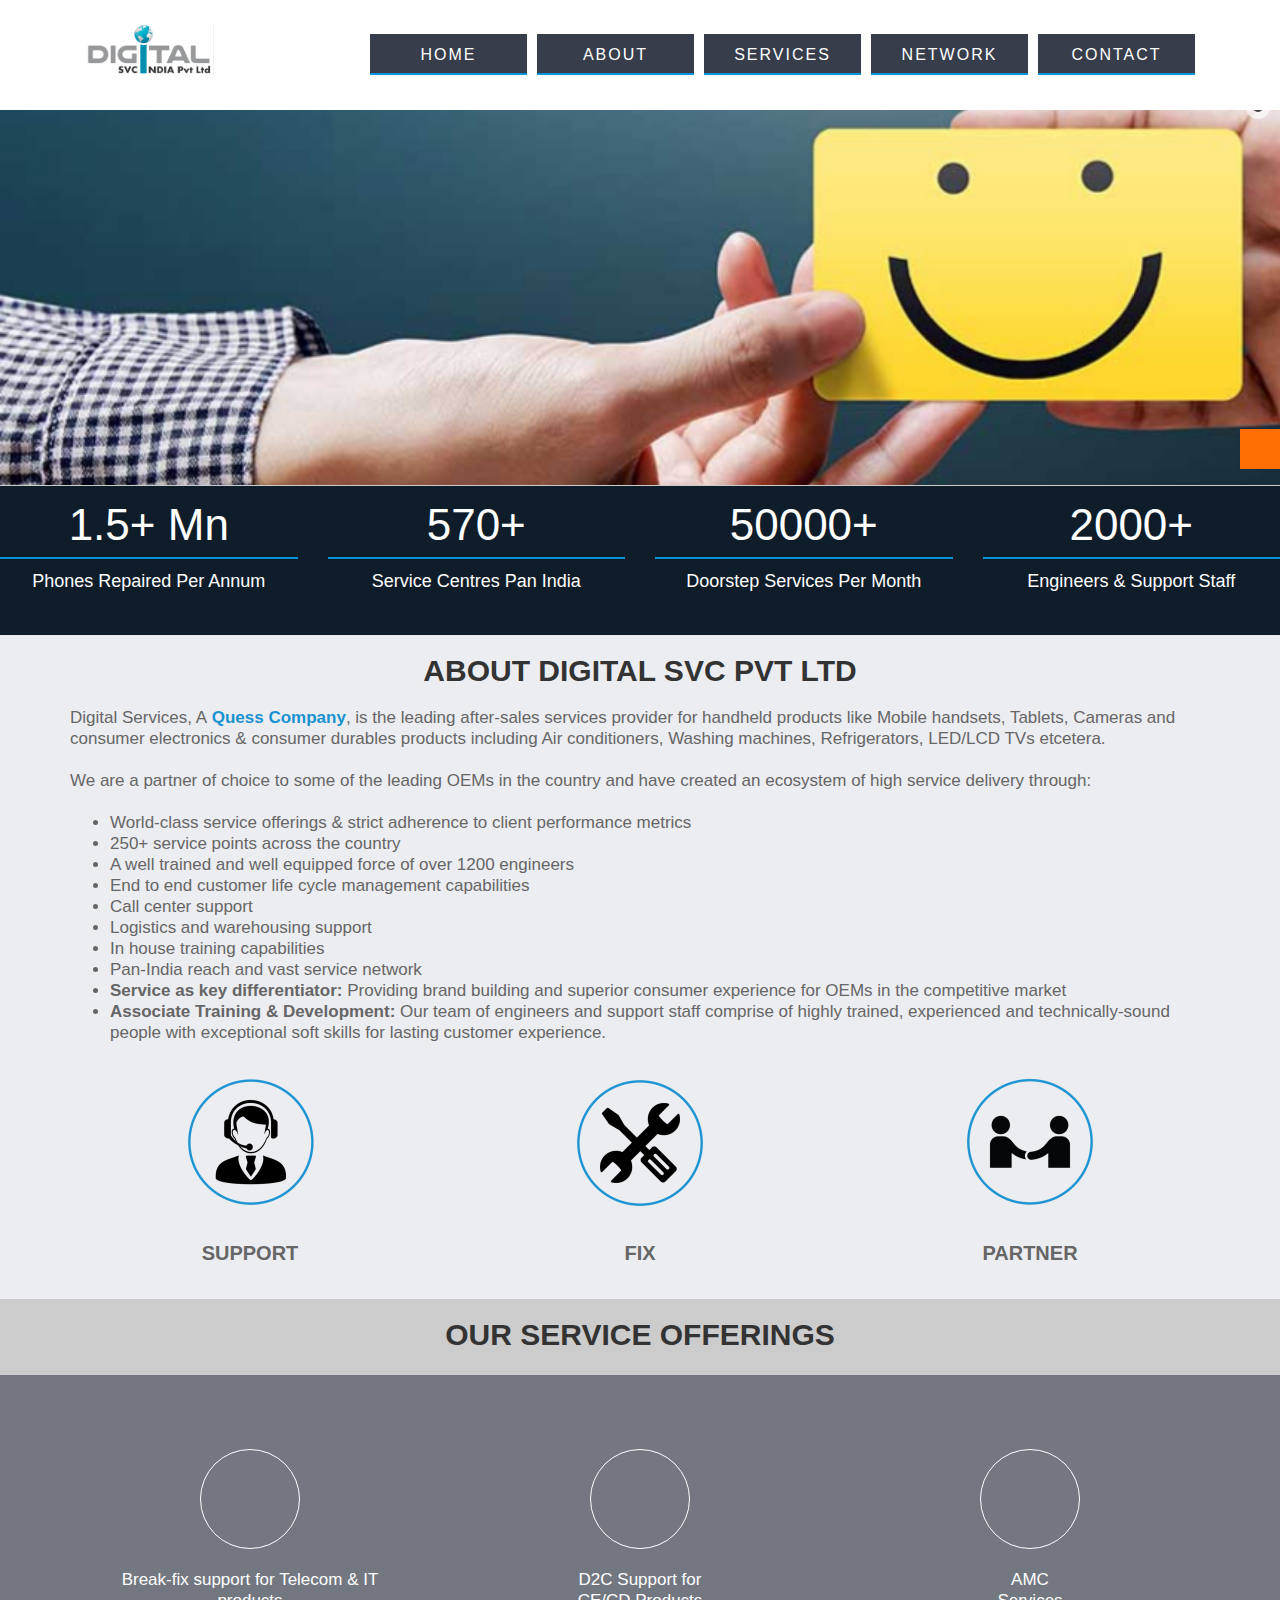
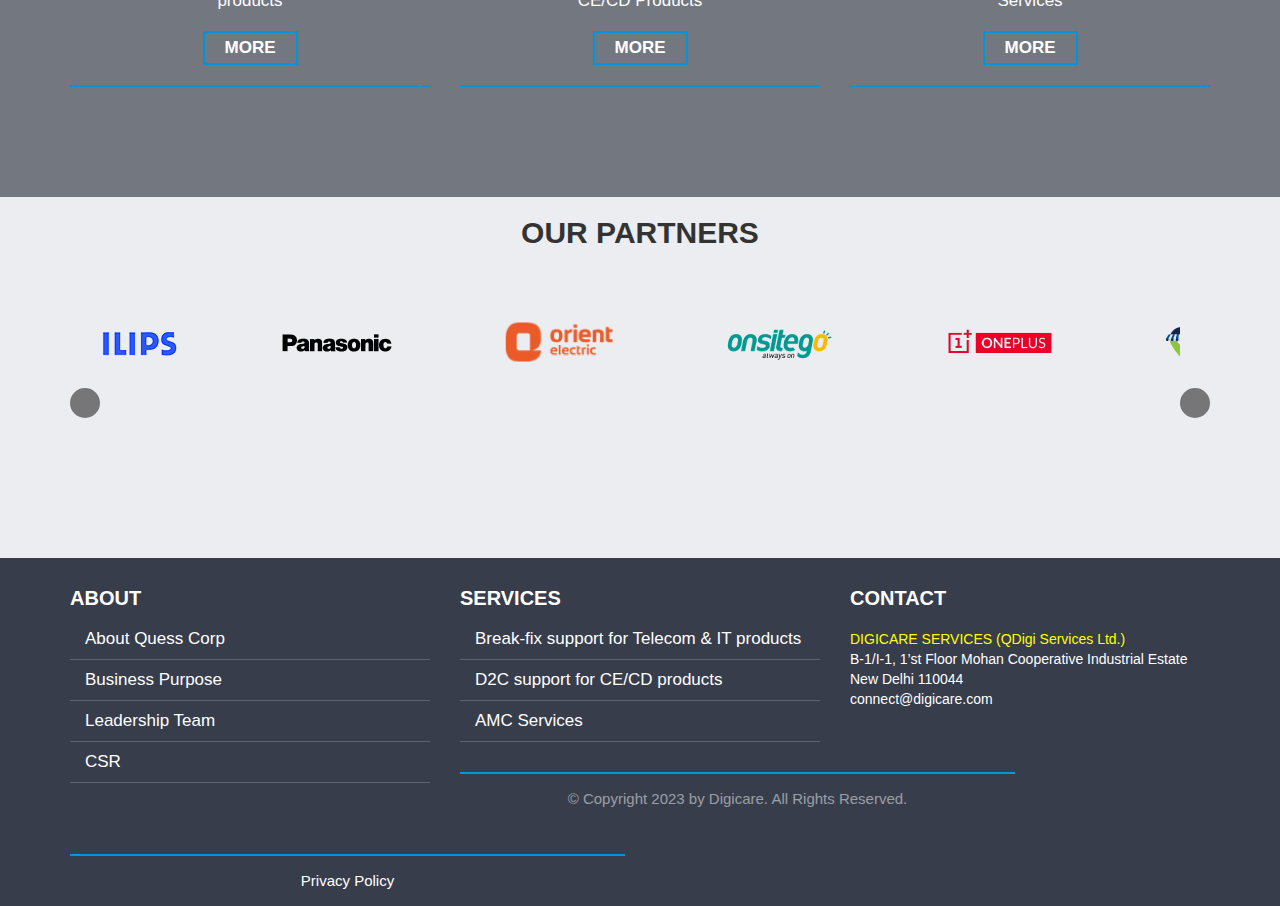
==== index.html @ 2dfaf107 "some correction" ====
<!DOCTYPE html>
<!-- saved from url=(0025)https://www.digicare.com/ -->
<html dir="ltr" lang="en-US"
  class=" js flexbox canvas canvastext webgl no-touch geolocation postmessage websqldatabase indexeddb hashchange history draganddrop websockets rgba hsla multiplebgs backgroundsize borderimage borderradius boxshadow textshadow opacity cssanimations csscolumns cssgradients cssreflections csstransforms csstransforms3d csstransitions fontface generatedcontent video audio localstorage sessionstorage webworkers no-applicationcache svg inlinesvg smil svgclippaths js_active  vc_desktop  vc_transform  vc_transform "
  id="ls-global"><!--<![endif]-->

<head>
  <meta http-equiv="Content-Type" content="text/html; charset=UTF-8">
  <!-- Metas
	================================================== -->

  <meta name="viewport" content="width=device-width, initial-scale=1.0">
  <meta name="SKYPE_TOOLBAR" content="SKYPE_TOOLBAR_PARSER_COMPATIBLE">
  <link rel="profile" href="https://gmpg.org/xfn/11">
  <link rel="pingback" href="https://www.digicare.com/xmlrpc.php">
  <link rel="stylesheet" href="https://cdnjs.cloudflare.com/ajax/libs/font-awesome/6.2.1/css/all.min.css"
    integrity="sha512-MV7K8+y+gLIBoVD59lQIYicR65iaqukzvf/nwasF0nqhPay5w/9lJmVM2hMDcnK1OnMGCdVK+iQrJ7lzPJQd1w=="
    crossorigin="anonymous" referrerpolicy="no-referrer" />
  <!-- Favicons -->
  <link rel="icon" href="https://www.digicare.com/wp-content/uploads/2018/06/favicon.png" type="image/x-icon">
  <title>Best Electronic Service Solutions in India-Digicare Services</title>

  <!-- All in One SEO 4.2.6.1 - aioseo.com -->
  <meta name="robots" content="max-snippet:-1, max-image-preview:large, max-video-preview:-1">
  <meta name="keywords"
    content="digicare after sales service,techinical support services,logistics and warehousing support,corporate laptop maintenace,laptop maintence for companies,corporate maintainence,services electronic products,amc services,break-fix suport,break fix">
  <link rel="canonical" href="https://www.digicare.com/">
  <meta name="generator" content="All in One SEO (AIOSEO) 4.2.6.1 ">
  <div class="fit-vids-style" id="fit-vids-style" style="display: none;">­<style>
      .fluid-width-video-wrapper {
        width: 100%;
        position: relative;
        padding: 0;
      }

      .fluid-width-video-wrapper iframe,
      .fluid-width-video-wrapper object,
      .fluid-width-video-wrapper embed {
        position: absolute;
        top: 0;
        left: 0;
        width: 100%;
        height: 100%;
      }
    </style>
  </div>
  <script async=""
    src="./Best Electronic Service Solutions in India-Digicare Services_files/analytics.js.download"></script>
  <script type="application/ld+json" class="aioseo-schema">
			{"@context":"https:\/\/schema.org","@graph":[{"@type":"BreadcrumbList","@id":"https:\/\/www.digicare.com\/#breadcrumblist","itemListElement":[{"@type":"ListItem","@id":"https:\/\/www.digicare.com\/#listItem","position":1,"item":{"@type":"WebPage","@id":"https:\/\/www.digicare.com\/","name":"Home","url":"https:\/\/www.digicare.com\/"},"nextItem":"https:\/\/www.digicare.com\/#listItem"},{"@type":"ListItem","@id":"https:\/\/www.digicare.com\/#listItem","position":2,"item":{"@type":"WebPage","@id":"https:\/\/www.digicare.com\/","name":"digicare home page final","url":"https:\/\/www.digicare.com\/"},"previousItem":"https:\/\/www.digicare.com\/#listItem"}]},{"@type":"Organization","@id":"https:\/\/www.digicare.com\/#organization","name":"Best Electronics Service Solutions in India | Digicare Services","url":"https:\/\/www.digicare.com\/"},{"@type":"WebPage","@id":"https:\/\/www.digicare.com\/#webpage","url":"https:\/\/www.digicare.com\/","name":"Best Electronic Service Solutions in India-Digicare Services","inLanguage":"en-US","isPartOf":{"@id":"https:\/\/www.digicare.com\/#website"},"breadcrumb":{"@id":"https:\/\/www.digicare.com\/#breadcrumblist"},"datePublished":"2018-06-28T06:37:48+05:30","dateModified":"2020-05-21T10:40:19+05:30"},{"@type":"WebSite","@id":"https:\/\/www.digicare.com\/#website","url":"https:\/\/www.digicare.com\/","name":"Best Electronics Service Solutions in India | Digicare Services","inLanguage":"en-US","publisher":{"@id":"https:\/\/www.digicare.com\/#organization"},"potentialAction":{"@type":"SearchAction","target":{"@type":"EntryPoint","urlTemplate":"https:\/\/www.digicare.com\/?s={search_term_string}"},"query-input":"required name=search_term_string"}}]}
		</script>
  <!-- All in One SEO -->

  <link rel="dns-prefetch" href="https://maps.googleapis.com/">
  <link rel="dns-prefetch" href="https://fonts.googleapis.com/">
  <link rel="alternate" type="application/rss+xml"
    title="Best Electronics Service Solutions in India | Digicare Services » Feed"
    href="https://www.digicare.com/feed/">
  <link rel="alternate" type="application/rss+xml"
    title="Best Electronics Service Solutions in India | Digicare Services » Comments Feed"
    href="https://www.digicare.com/comments/feed/">
  <script type="text/javascript">
    window._wpemojiSettings = {"baseUrl": "https:\/\/s.w.org\/images\/core\/emoji\/14.0.0\/72x72\/", "ext": ".png", "svgUrl": "https:\/\/s.w.org\/images\/core\/emoji\/14.0.0\/svg\/", "svgExt": ".svg", "source": {"concatemoji": "https:\/\/www.digicare.com\/wp-includes\/js\/wp-emoji-release.min.js?ver=6.1.1"}};
    /*! This file is auto-generated */
    !function (e, a, t) {var n, r, o, i = a.createElement("canvas"), p = i.getContext && i.getContext("2d"); function s(e, t) {var a = String.fromCharCode, e = (p.clearRect(0, 0, i.width, i.height), p.fillText(a.apply(this, e), 0, 0), i.toDataURL()); return p.clearRect(0, 0, i.width, i.height), p.fillText(a.apply(this, t), 0, 0), e === i.toDataURL()} function c(e) {var t = a.createElement("script"); t.src = e, t.defer = t.type = "text/javascript", a.getElementsByTagName("head")[0].appendChild(t)} for (o = Array("flag", "emoji"), t.supports = {everything: !0, everythingExceptFlag: !0}, r = 0; r < o.length; r++)t.supports[o[r]] = function (e) {if (p && p.fillText) switch (p.textBaseline = "top", p.font = "600 32px Arial", e) {case "flag": return s([127987, 65039, 8205, 9895, 65039], [127987, 65039, 8203, 9895, 65039]) ? !1 : !s([55356, 56826, 55356, 56819], [55356, 56826, 8203, 55356, 56819]) && !s([55356, 57332, 56128, 56423, 56128, 56418, 56128, 56421, 56128, 56430, 56128, 56423, 56128, 56447], [55356, 57332, 8203, 56128, 56423, 8203, 56128, 56418, 8203, 56128, 56421, 8203, 56128, 56430, 8203, 56128, 56423, 8203, 56128, 56447]); case "emoji": return !s([129777, 127995, 8205, 129778, 127999], [129777, 127995, 8203, 129778, 127999])}return !1}(o[r]), t.supports.everything = t.supports.everything && t.supports[o[r]], "flag" !== o[r] && (t.supports.everythingExceptFlag = t.supports.everythingExceptFlag && t.supports[o[r]]); t.supports.everythingExceptFlag = t.supports.everythingExceptFlag && !t.supports.flag, t.DOMReady = !1, t.readyCallback = function () {t.DOMReady = !0}, t.supports.everything || (n = function () {t.readyCallback()}, a.addEventListener ? (a.addEventListener("DOMContentLoaded", n, !1), e.addEventListener("load", n, !1)) : (e.attachEvent("onload", n), a.attachEvent("onreadystatechange", function () {"complete" === a.readyState && t.readyCallback()})), (e = t.source || {}).concatemoji ? c(e.concatemoji) : e.wpemoji && e.twemoji && (c(e.twemoji), c(e.wpemoji)))}(window, document, window._wpemojiSettings);
  </script>
  <script src="./Best Electronic Service Solutions in India-Digicare Services_files/wp-emoji-release.min.js.download"
    type="text/javascript" defer=""></script>
  <style type="text/css">
    img.wp-smiley,
    img.emoji {
      display: inline !important;
      border: none !important;
      box-shadow: none !important;
      height: 1em !important;
      width: 1em !important;
      margin: 0 0.07em !important;
      vertical-align: -0.1em !important;
      background: none !important;
      padding: 0 !important;
    }
  </style>
  <style id="extendify-gutenberg-patterns-and-templates-utilities-inline-css" type="text/css">
    .ext-absolute {
      position: absolute !important;
    }

    .ext-relative {
      position: relative !important;
    }

    .ext-top-base {
      top: var(--wp--style--block-gap, 1.75rem) !important;
    }

    .ext-top-lg {
      top: var(--extendify--spacing--large, 3rem) !important;
    }

    .ext--top-base {
      top: calc(var(--wp--style--block-gap, 1.75rem) * -1) !important;
    }

    .ext--top-lg {
      top: calc(var(--extendify--spacing--large, 3rem) * -1) !important;
    }

    .ext-right-base {
      right: var(--wp--style--block-gap, 1.75rem) !important;
    }

    .ext-right-lg {
      right: var(--extendify--spacing--large, 3rem) !important;
    }

    .ext--right-base {
      right: calc(var(--wp--style--block-gap, 1.75rem) * -1) !important;
    }

    .ext--right-lg {
      right: calc(var(--extendify--spacing--large, 3rem) * -1) !important;
    }

    .ext-bottom-base {
      bottom: var(--wp--style--block-gap, 1.75rem) !important;
    }

    .ext-bottom-lg {
      bottom: var(--extendify--spacing--large, 3rem) !important;
    }

    .ext--bottom-base {
      bottom: calc(var(--wp--style--block-gap, 1.75rem) * -1) !important;
    }

    .ext--bottom-lg {
      bottom: calc(var(--extendify--spacing--large, 3rem) * -1) !important;
    }

    .ext-left-base {
      left: var(--wp--style--block-gap, 1.75rem) !important;
    }

    .ext-left-lg {
      left: var(--extendify--spacing--large, 3rem) !important;
    }

    .ext--left-base {
      left: calc(var(--wp--style--block-gap, 1.75rem) * -1) !important;
    }

    .ext--left-lg {
      left: calc(var(--extendify--spacing--large, 3rem) * -1) !important;
    }

    .ext-order-1 {
      order: 1 !important;
    }

    .ext-order-2 {
      order: 2 !important;
    }

    .ext-col-auto {
      grid-column: auto !important;
    }

    .ext-col-span-1 {
      grid-column: span 1 / span 1 !important;
    }

    .ext-col-span-2 {
      grid-column: span 2 / span 2 !important;
    }

    .ext-col-span-3 {
      grid-column: span 3 / span 3 !important;
    }

    .ext-col-span-4 {
      grid-column: span 4 / span 4 !important;
    }

    .ext-col-span-5 {
      grid-column: span 5 / span 5 !important;
    }

    .ext-col-span-6 {
      grid-column: span 6 / span 6 !important;
    }

    .ext-col-span-7 {
      grid-column: span 7 / span 7 !important;
    }

    .ext-col-span-8 {
      grid-column: span 8 / span 8 !important;
    }

    .ext-col-span-9 {
      grid-column: span 9 / span 9 !important;
    }

    .ext-col-span-10 {
      grid-column: span 10 / span 10 !important;
    }

    .ext-col-span-11 {
      grid-column: span 11 / span 11 !important;
    }

    .ext-col-span-12 {
      grid-column: span 12 / span 12 !important;
    }

    .ext-col-span-full {
      grid-column: 1 / -1 !important;
    }

    .ext-col-start-1 {
      grid-column-start: 1 !important;
    }

    .ext-col-start-2 {
      grid-column-start: 2 !important;
    }

    .ext-col-start-3 {
      grid-column-start: 3 !important;
    }

    .ext-col-start-4 {
      grid-column-start: 4 !important;
    }

    .ext-col-start-5 {
      grid-column-start: 5 !important;
    }

    .ext-col-start-6 {
      grid-column-start: 6 !important;
    }

    .ext-col-start-7 {
      grid-column-start: 7 !important;
    }

    .ext-col-start-8 {
      grid-column-start: 8 !important;
    }

    .ext-col-start-9 {
      grid-column-start: 9 !important;
    }

    .ext-col-start-10 {
      grid-column-start: 10 !important;
    }

    .ext-col-start-11 {
      grid-column-start: 11 !important;
    }

    .ext-col-start-12 {
      grid-column-start: 12 !important;
    }

    .ext-col-start-13 {
      grid-column-start: 13 !important;
    }

    .ext-col-start-auto {
      grid-column-start: auto !important;
    }

    .ext-col-end-1 {
      grid-column-end: 1 !important;
    }

    .ext-col-end-2 {
      grid-column-end: 2 !important;
    }

    .ext-col-end-3 {
      grid-column-end: 3 !important;
    }

    .ext-col-end-4 {
      grid-column-end: 4 !important;
    }

    .ext-col-end-5 {
      grid-column-end: 5 !important;
    }

    .ext-col-end-6 {
      grid-column-end: 6 !important;
    }

    .ext-col-end-7 {
      grid-column-end: 7 !important;
    }

    .ext-col-end-8 {
      grid-column-end: 8 !important;
    }

    .ext-col-end-9 {
      grid-column-end: 9 !important;
    }

    .ext-col-end-10 {
      grid-column-end: 10 !important;
    }

    .ext-col-end-11 {
      grid-column-end: 11 !important;
    }

    .ext-col-end-12 {
      grid-column-end: 12 !important;
    }

    .ext-col-end-13 {
      grid-column-end: 13 !important;
    }

    .ext-col-end-auto {
      grid-column-end: auto !important;
    }

    .ext-row-auto {
      grid-row: auto !important;
    }

    .ext-row-span-1 {
      grid-row: span 1 / span 1 !important;
    }

    .ext-row-span-2 {
      grid-row: span 2 / span 2 !important;
    }

    .ext-row-span-3 {
      grid-row: span 3 / span 3 !important;
    }

    .ext-row-span-4 {
      grid-row: span 4 / span 4 !important;
    }

    .ext-row-span-5 {
      grid-row: span 5 / span 5 !important;
    }

    .ext-row-span-6 {
      grid-row: span 6 / span 6 !important;
    }

    .ext-row-span-full {
      grid-row: 1 / -1 !important;
    }

    .ext-row-start-1 {
      grid-row-start: 1 !important;
    }

    .ext-row-start-2 {
      grid-row-start: 2 !important;
    }

    .ext-row-start-3 {
      grid-row-start: 3 !important;
    }

    .ext-row-start-4 {
      grid-row-start: 4 !important;
    }

    .ext-row-start-5 {
      grid-row-start: 5 !important;
    }

    .ext-row-start-6 {
      grid-row-start: 6 !important;
    }

    .ext-row-start-7 {
      grid-row-start: 7 !important;
    }

    .ext-row-start-auto {
      grid-row-start: auto !important;
    }

    .ext-row-end-1 {
      grid-row-end: 1 !important;
    }

    .ext-row-end-2 {
      grid-row-end: 2 !important;
    }

    .ext-row-end-3 {
      grid-row-end: 3 !important;
    }

    .ext-row-end-4 {
      grid-row-end: 4 !important;
    }

    .ext-row-end-5 {
      grid-row-end: 5 !important;
    }

    .ext-row-end-6 {
      grid-row-end: 6 !important;
    }

    .ext-row-end-7 {
      grid-row-end: 7 !important;
    }

    .ext-row-end-auto {
      grid-row-end: auto !important;
    }

    .ext-m-0:not([style*="margin"]) {
      margin: 0 !important;
    }

    .ext-m-auto:not([style*="margin"]) {
      margin: auto !important;
    }

    .ext-m-base:not([style*="margin"]) {
      margin: var(--wp--style--block-gap, 1.75rem) !important;
    }

    .ext-m-lg:not([style*="margin"]) {
      margin: var(--extendify--spacing--large, 3rem) !important;
    }

    .ext--m-base:not([style*="margin"]) {
      margin: calc(var(--wp--style--block-gap, 1.75rem) * -1) !important;
    }

    .ext--m-lg:not([style*="margin"]) {
      margin: calc(var(--extendify--spacing--large, 3rem) * -1) !important;
    }

    .ext-mx-0:not([style*="margin"]) {
      margin-left: 0 !important;
      margin-right: 0 !important;
    }

    .ext-mx-auto:not([style*="margin"]) {
      margin-left: auto !important;
      margin-right: auto !important;
    }

    .ext-mx-base:not([style*="margin"]) {
      margin-left: var(--wp--style--block-gap, 1.75rem) !important;
      margin-right: var(--wp--style--block-gap, 1.75rem) !important;
    }

    .ext-mx-lg:not([style*="margin"]) {
      margin-left: var(--extendify--spacing--large, 3rem) !important;
      margin-right: var(--extendify--spacing--large, 3rem) !important;
    }

    .ext--mx-base:not([style*="margin"]) {
      margin-left: calc(var(--wp--style--block-gap, 1.75rem) * -1) !important;
      margin-right: calc(var(--wp--style--block-gap, 1.75rem) * -1) !important;
    }

    .ext--mx-lg:not([style*="margin"]) {
      margin-left: calc(var(--extendify--spacing--large, 3rem) * -1) !important;
      margin-right: calc(var(--extendify--spacing--large, 3rem) * -1) !important;
    }

    .ext-my-0:not([style*="margin"]) {
      margin-top: 0 !important;
      margin-bottom: 0 !important;
    }

    .ext-my-auto:not([style*="margin"]) {
      margin-top: auto !important;
      margin-bottom: auto !important;
    }

    .ext-my-base:not([style*="margin"]) {
      margin-top: var(--wp--style--block-gap, 1.75rem) !important;
      margin-bottom: var(--wp--style--block-gap, 1.75rem) !important;
    }

    .ext-my-lg:not([style*="margin"]) {
      margin-top: var(--extendify--spacing--large, 3rem) !important;
      margin-bottom: var(--extendify--spacing--large, 3rem) !important;
    }

    .ext--my-base:not([style*="margin"]) {
      margin-top: calc(var(--wp--style--block-gap, 1.75rem) * -1) !important;
      margin-bottom: calc(var(--wp--style--block-gap, 1.75rem) * -1) !important;
    }

    .ext--my-lg:not([style*="margin"]) {
      margin-top: calc(var(--extendify--spacing--large, 3rem) * -1) !important;
      margin-bottom: calc(var(--extendify--spacing--large, 3rem) * -1) !important;
    }

    .ext-mt-0:not([style*="margin"]) {
      margin-top: 0 !important;
    }

    .ext-mt-auto:not([style*="margin"]) {
      margin-top: auto !important;
    }

    .ext-mt-base:not([style*="margin"]) {
      margin-top: var(--wp--style--block-gap, 1.75rem) !important;
    }

    .ext-mt-lg:not([style*="margin"]) {
      margin-top: var(--extendify--spacing--large, 3rem) !important;
    }

    .ext--mt-base:not([style*="margin"]) {
      margin-top: calc(var(--wp--style--block-gap, 1.75rem) * -1) !important;
    }

    .ext--mt-lg:not([style*="margin"]) {
      margin-top: calc(var(--extendify--spacing--large, 3rem) * -1) !important;
    }

    .ext-mr-0:not([style*="margin"]) {
      margin-right: 0 !important;
    }

    .ext-mr-auto:not([style*="margin"]) {
      margin-right: auto !important;
    }

    .ext-mr-base:not([style*="margin"]) {
      margin-right: var(--wp--style--block-gap, 1.75rem) !important;
    }

    .ext-mr-lg:not([style*="margin"]) {
      margin-right: var(--extendify--spacing--large, 3rem) !important;
    }

    .ext--mr-base:not([style*="margin"]) {
      margin-right: calc(var(--wp--style--block-gap, 1.75rem) * -1) !important;
    }

    .ext--mr-lg:not([style*="margin"]) {
      margin-right: calc(var(--extendify--spacing--large, 3rem) * -1) !important;
    }

    .ext-mb-0:not([style*="margin"]) {
      margin-bottom: 0 !important;
    }

    .ext-mb-auto:not([style*="margin"]) {
      margin-bottom: auto !important;
    }

    .ext-mb-base:not([style*="margin"]) {
      margin-bottom: var(--wp--style--block-gap, 1.75rem) !important;
    }

    .ext-mb-lg:not([style*="margin"]) {
      margin-bottom: var(--extendify--spacing--large, 3rem) !important;
    }

    .ext--mb-base:not([style*="margin"]) {
      margin-bottom: calc(var(--wp--style--block-gap, 1.75rem) * -1) !important;
    }

    .ext--mb-lg:not([style*="margin"]) {
      margin-bottom: calc(var(--extendify--spacing--large, 3rem) * -1) !important;
    }

    .ext-ml-0:not([style*="margin"]) {
      margin-left: 0 !important;
    }

    .ext-ml-auto:not([style*="margin"]) {
      margin-left: auto !important;
    }

    .ext-ml-base:not([style*="margin"]) {
      margin-left: var(--wp--style--block-gap, 1.75rem) !important;
    }

    .ext-ml-lg:not([style*="margin"]) {
      margin-left: var(--extendify--spacing--large, 3rem) !important;
    }

    .ext--ml-base:not([style*="margin"]) {
      margin-left: calc(var(--wp--style--block-gap, 1.75rem) * -1) !important;
    }

    .ext--ml-lg:not([style*="margin"]) {
      margin-left: calc(var(--extendify--spacing--large, 3rem) * -1) !important;
    }

    .ext-block {
      display: block !important;
    }

    .ext-inline-block {
      display: inline-block !important;
    }

    .ext-inline {
      display: inline !important;
    }

    .ext-flex {
      display: flex !important;
    }

    .ext-inline-flex {
      display: inline-flex !important;
    }

    .ext-grid {
      display: grid !important;
    }

    .ext-inline-grid {
      display: inline-grid !important;
    }

    .ext-hidden {
      display: none !important;
    }

    .ext-w-auto {
      width: auto !important;
    }

    .ext-w-full {
      width: 100% !important;
    }

    .ext-max-w-full {
      max-width: 100% !important;
    }

    .ext-flex-1 {
      flex: 1 1 0% !important;
    }

    .ext-flex-auto {
      flex: 1 1 auto !important;
    }

    .ext-flex-initial {
      flex: 0 1 auto !important;
    }

    .ext-flex-none {
      flex: none !important;
    }

    .ext-flex-shrink-0 {
      flex-shrink: 0 !important;
    }

    .ext-flex-shrink {
      flex-shrink: 1 !important;
    }

    .ext-flex-grow-0 {
      flex-grow: 0 !important;
    }

    .ext-flex-grow {
      flex-grow: 1 !important;
    }

    .ext-list-none {
      list-style-type: none !important;
    }

    .ext-grid-cols-1 {
      grid-template-columns: repeat(1, minmax(0, 1fr)) !important;
    }

    .ext-grid-cols-2 {
      grid-template-columns: repeat(2, minmax(0, 1fr)) !important;
    }

    .ext-grid-cols-3 {
      grid-template-columns: repeat(3, minmax(0, 1fr)) !important;
    }

    .ext-grid-cols-4 {
      grid-template-columns: repeat(4, minmax(0, 1fr)) !important;
    }

    .ext-grid-cols-5 {
      grid-template-columns: repeat(5, minmax(0, 1fr)) !important;
    }

    .ext-grid-cols-6 {
      grid-template-columns: repeat(6, minmax(0, 1fr)) !important;
    }

    .ext-grid-cols-7 {
      grid-template-columns: repeat(7, minmax(0, 1fr)) !important;
    }

    .ext-grid-cols-8 {
      grid-template-columns: repeat(8, minmax(0, 1fr)) !important;
    }

    .ext-grid-cols-9 {
      grid-template-columns: repeat(9, minmax(0, 1fr)) !important;
    }

    .ext-grid-cols-10 {
      grid-template-columns: repeat(10, minmax(0, 1fr)) !important;
    }

    .ext-grid-cols-11 {
      grid-template-columns: repeat(11, minmax(0, 1fr)) !important;
    }

    .ext-grid-cols-12 {
      grid-template-columns: repeat(12, minmax(0, 1fr)) !important;
    }

    .ext-grid-cols-none {
      grid-template-columns: none !important;
    }

    .ext-grid-rows-1 {
      grid-template-rows: repeat(1, minmax(0, 1fr)) !important;
    }

    .ext-grid-rows-2 {
      grid-template-rows: repeat(2, minmax(0, 1fr)) !important;
    }

    .ext-grid-rows-3 {
      grid-template-rows: repeat(3, minmax(0, 1fr)) !important;
    }

    .ext-grid-rows-4 {
      grid-template-rows: repeat(4, minmax(0, 1fr)) !important;
    }

    .ext-grid-rows-5 {
      grid-template-rows: repeat(5, minmax(0, 1fr)) !important;
    }

    .ext-grid-rows-6 {
      grid-template-rows: repeat(6, minmax(0, 1fr)) !important;
    }

    .ext-grid-rows-none {
      grid-template-rows: none !important;
    }

    .ext-flex-row {
      flex-direction: row !important;
    }

    .ext-flex-row-reverse {
      flex-direction: row-reverse !important;
    }

    .ext-flex-col {
      flex-direction: column !important;
    }

    .ext-flex-col-reverse {
      flex-direction: column-reverse !important;
    }

    .ext-flex-wrap {
      flex-wrap: wrap !important;
    }

    .ext-flex-wrap-reverse {
      flex-wrap: wrap-reverse !important;
    }

    .ext-flex-nowrap {
      flex-wrap: nowrap !important;
    }

    .ext-items-start {
      align-items: flex-start !important;
    }

    .ext-items-end {
      align-items: flex-end !important;
    }

    .ext-items-center {
      align-items: center !important;
    }

    .ext-items-baseline {
      align-items: baseline !important;
    }

    .ext-items-stretch {
      align-items: stretch !important;
    }

    .ext-justify-start {
      justify-content: flex-start !important;
    }

    .ext-justify-end {
      justify-content: flex-end !important;
    }

    .ext-justify-center {
      justify-content: center !important;
    }

    .ext-justify-between {
      justify-content: space-between !important;
    }

    .ext-justify-around {
      justify-content: space-around !important;
    }

    .ext-justify-evenly {
      justify-content: space-evenly !important;
    }

    .ext-justify-items-start {
      justify-items: start !important;
    }

    .ext-justify-items-end {
      justify-items: end !important;
    }

    .ext-justify-items-center {
      justify-items: center !important;
    }

    .ext-justify-items-stretch {
      justify-items: stretch !important;
    }

    .ext-gap-0 {
      gap: 0 !important;
    }

    .ext-gap-base {
      gap: var(--wp--style--block-gap, 1.75rem) !important;
    }

    .ext-gap-lg {
      gap: var(--extendify--spacing--large, 3rem) !important;
    }

    .ext-gap-x-0 {
      -moz-column-gap: 0 !important;
      column-gap: 0 !important;
    }

    .ext-gap-x-base {
      -moz-column-gap: var(--wp--style--block-gap, 1.75rem) !important;
      column-gap: var(--wp--style--block-gap, 1.75rem) !important;
    }

    .ext-gap-x-lg {
      -moz-column-gap: var(--extendify--spacing--large, 3rem) !important;
      column-gap: var(--extendify--spacing--large, 3rem) !important;
    }

    .ext-gap-y-0 {
      row-gap: 0 !important;
    }

    .ext-gap-y-base {
      row-gap: var(--wp--style--block-gap, 1.75rem) !important;
    }

    .ext-gap-y-lg {
      row-gap: var(--extendify--spacing--large, 3rem) !important;
    }

    .ext-justify-self-auto {
      justify-self: auto !important;
    }

    .ext-justify-self-start {
      justify-self: start !important;
    }

    .ext-justify-self-end {
      justify-self: end !important;
    }

    .ext-justify-self-center {
      justify-self: center !important;
    }

    .ext-justify-self-stretch {
      justify-self: stretch !important;
    }

    .ext-rounded-none {
      border-radius: 0px !important;
    }

    .ext-rounded-full {
      border-radius: 9999px !important;
    }

    .ext-rounded-t-none {
      border-top-left-radius: 0px !important;
      border-top-right-radius: 0px !important;
    }

    .ext-rounded-t-full {
      border-top-left-radius: 9999px !important;
      border-top-right-radius: 9999px !important;
    }

    .ext-rounded-r-none {
      border-top-right-radius: 0px !important;
      border-bottom-right-radius: 0px !important;
    }

    .ext-rounded-r-full {
      border-top-right-radius: 9999px !important;
      border-bottom-right-radius: 9999px !important;
    }

    .ext-rounded-b-none {
      border-bottom-right-radius: 0px !important;
      border-bottom-left-radius: 0px !important;
    }

    .ext-rounded-b-full {
      border-bottom-right-radius: 9999px !important;
      border-bottom-left-radius: 9999px !important;
    }

    .ext-rounded-l-none {
      border-top-left-radius: 0px !important;
      border-bottom-left-radius: 0px !important;
    }

    .ext-rounded-l-full {
      border-top-left-radius: 9999px !important;
      border-bottom-left-radius: 9999px !important;
    }

    .ext-rounded-tl-none {
      border-top-left-radius: 0px !important;
    }

    .ext-rounded-tl-full {
      border-top-left-radius: 9999px !important;
    }

    .ext-rounded-tr-none {
      border-top-right-radius: 0px !important;
    }

    .ext-rounded-tr-full {
      border-top-right-radius: 9999px !important;
    }

    .ext-rounded-br-none {
      border-bottom-right-radius: 0px !important;
    }

    .ext-rounded-br-full {
      border-bottom-right-radius: 9999px !important;
    }

    .ext-rounded-bl-none {
      border-bottom-left-radius: 0px !important;
    }

    .ext-rounded-bl-full {
      border-bottom-left-radius: 9999px !important;
    }

    .ext-border-0 {
      border-width: 0px !important;
    }

    .ext-border-t-0 {
      border-top-width: 0px !important;
    }

    .ext-border-r-0 {
      border-right-width: 0px !important;
    }

    .ext-border-b-0 {
      border-bottom-width: 0px !important;
    }

    .ext-border-l-0 {
      border-left-width: 0px !important;
    }

    .ext-p-0:not([style*="padding"]) {
      padding: 0 !important;
    }

    .ext-p-base:not([style*="padding"]) {
      padding: var(--wp--style--block-gap, 1.75rem) !important;
    }

    .ext-p-lg:not([style*="padding"]) {
      padding: var(--extendify--spacing--large, 3rem) !important;
    }

    .ext-px-0:not([style*="padding"]) {
      padding-left: 0 !important;
      padding-right: 0 !important;
    }

    .ext-px-base:not([style*="padding"]) {
      padding-left: var(--wp--style--block-gap, 1.75rem) !important;
      padding-right: var(--wp--style--block-gap, 1.75rem) !important;
    }

    .ext-px-lg:not([style*="padding"]) {
      padding-left: var(--extendify--spacing--large, 3rem) !important;
      padding-right: var(--extendify--spacing--large, 3rem) !important;
    }

    .ext-py-0:not([style*="padding"]) {
      padding-top: 0 !important;
      padding-bottom: 0 !important;
    }

    .ext-py-base:not([style*="padding"]) {
      padding-top: var(--wp--style--block-gap, 1.75rem) !important;
      padding-bottom: var(--wp--style--block-gap, 1.75rem) !important;
    }

    .ext-py-lg:not([style*="padding"]) {
      padding-top: var(--extendify--spacing--large, 3rem) !important;
      padding-bottom: var(--extendify--spacing--large, 3rem) !important;
    }

    .ext-pt-0:not([style*="padding"]) {
      padding-top: 0 !important;
    }

    .ext-pt-base:not([style*="padding"]) {
      padding-top: var(--wp--style--block-gap, 1.75rem) !important;
    }

    .ext-pt-lg:not([style*="padding"]) {
      padding-top: var(--extendify--spacing--large, 3rem) !important;
    }

    .ext-pr-0:not([style*="padding"]) {
      padding-right: 0 !important;
    }

    .ext-pr-base:not([style*="padding"]) {
      padding-right: var(--wp--style--block-gap, 1.75rem) !important;
    }

    .ext-pr-lg:not([style*="padding"]) {
      padding-right: var(--extendify--spacing--large, 3rem) !important;
    }

    .ext-pb-0:not([style*="padding"]) {
      padding-bottom: 0 !important;
    }

    .ext-pb-base:not([style*="padding"]) {
      padding-bottom: var(--wp--style--block-gap, 1.75rem) !important;
    }

    .ext-pb-lg:not([style*="padding"]) {
      padding-bottom: var(--extendify--spacing--large, 3rem) !important;
    }

    .ext-pl-0:not([style*="padding"]) {
      padding-left: 0 !important;
    }

    .ext-pl-base:not([style*="padding"]) {
      padding-left: var(--wp--style--block-gap, 1.75rem) !important;
    }

    .ext-pl-lg:not([style*="padding"]) {
      padding-left: var(--extendify--spacing--large, 3rem) !important;
    }

    .ext-text-left {
      text-align: left !important;
    }

    .ext-text-center {
      text-align: center !important;
    }

    .ext-text-right {
      text-align: right !important;
    }

    .ext-leading-none {
      line-height: 1 !important;
    }

    .ext-leading-tight {
      line-height: 1.25 !important;
    }

    .ext-leading-snug {
      line-height: 1.375 !important;
    }

    .ext-leading-normal {
      line-height: 1.5 !important;
    }

    .ext-leading-relaxed {
      line-height: 1.625 !important;
    }

    .ext-leading-loose {
      line-height: 2 !important;
    }

    .ext-aspect-square img {
      aspect-ratio: 1 / 1 !important;
      -o-object-fit: cover !important;
      object-fit: cover !important;
    }

    .ext-aspect-landscape img {
      aspect-ratio: 4 / 3 !important;
      -o-object-fit: cover !important;
      object-fit: cover !important;
    }

    .ext-aspect-landscape-wide img {
      aspect-ratio: 16 / 9 !important;
      -o-object-fit: cover !important;
      object-fit: cover !important;
    }

    .ext-aspect-portrait img {
      aspect-ratio: 3 / 4 !important;
      -o-object-fit: cover !important;
      object-fit: cover !important;
    }

    .ext-aspect-square .components-resizable-box__container,
    .ext-aspect-landscape .components-resizable-box__container,
    .ext-aspect-landscape-wide .components-resizable-box__container,
    .ext-aspect-portrait .components-resizable-box__container {
      height: auto !important;
    }

    .clip-path--rhombus img {
      -webkit-clip-path: polygon(15% 6%, 80% 29%, 84% 93%, 23% 69%) !important;
      clip-path: polygon(15% 6%, 80% 29%, 84% 93%, 23% 69%) !important;
    }

    .clip-path--diamond img {
      -webkit-clip-path: polygon(5% 29%, 60% 2%, 91% 64%, 36% 89%) !important;
      clip-path: polygon(5% 29%, 60% 2%, 91% 64%, 36% 89%) !important;
    }

    .clip-path--rhombus-alt img {
      -webkit-clip-path: polygon(14% 9%, 85% 24%, 91% 89%, 19% 76%) !important;
      clip-path: polygon(14% 9%, 85% 24%, 91% 89%, 19% 76%) !important;
    }

    /*
The .ext utility is a top-level class that we use to target contents within our patterns.
We use it here to ensure columns blocks display well across themes.
*/

    .wp-block-columns[class*="fullwidth-cols"] {
      /* no suggestion */
      margin-bottom: unset !important;
    }

    .wp-block-column.editor\:pointer-events-none {
      /* no suggestion */
      margin-top: 0 !important;
      margin-bottom: 0 !important;
    }

    .is-root-container.block-editor-block-list__layout>[data-align="full"]:not(:first-of-type)>.wp-block-column.editor\:pointer-events-none,
    .is-root-container.block-editor-block-list__layout>[data-align="wide"]>.wp-block-column.editor\:pointer-events-none {
      /* no suggestion */
      margin-top: calc(-1 * var(--wp--style--block-gap, 28px)) !important;
    }

    .is-root-container.block-editor-block-list__layout>[data-align="full"]:not(:first-of-type)>.ext-my-0,
    .is-root-container.block-editor-block-list__layout>[data-align="wide"]>.ext-my-0:not([style*="margin"]) {
      /* no suggestion */
      margin-top: calc(-1 * var(--wp--style--block-gap, 28px)) !important;
    }

    /* Some popular themes use padding instead of core margin for columns; remove it */

    .ext .wp-block-columns .wp-block-column[style*="padding"] {
      /* no suggestion */
      padding-left: 0 !important;
      padding-right: 0 !important;
    }

    /* Some popular themes add double spacing between columns; remove it */

    .ext .wp-block-columns+.wp-block-columns:not([class*="mt-"]):not([class*="my-"]):not([style*="margin"]) {
      /* no suggestion */
      margin-top: 0 !important;
    }

    [class*="fullwidth-cols"] .wp-block-column:first-child,
    [class*="fullwidth-cols"] .wp-block-group:first-child {
      /* no suggestion */
    }

    [class*="fullwidth-cols"] .wp-block-column:first-child,
    [class*="fullwidth-cols"] .wp-block-group:first-child {
      margin-top: 0 !important;
    }

    [class*="fullwidth-cols"] .wp-block-column:last-child,
    [class*="fullwidth-cols"] .wp-block-group:last-child {
      /* no suggestion */
    }

    [class*="fullwidth-cols"] .wp-block-column:last-child,
    [class*="fullwidth-cols"] .wp-block-group:last-child {
      margin-bottom: 0 !important;
    }

    [class*="fullwidth-cols"] .wp-block-column:first-child>* {
      /* no suggestion */
      margin-top: 0 !important;
    }

    [class*="fullwidth-cols"] .wp-block-column>*:first-child {
      /* no suggestion */
      margin-top: 0 !important;
    }

    [class*="fullwidth-cols"] .wp-block-column>*:last-child {
      /* no suggestion */
      margin-bottom: 0 !important;
    }

    .ext .is-not-stacked-on-mobile .wp-block-column {
      /* no suggestion */
      margin-bottom: 0 !important;
    }

    /* Add base margin bottom to all columns */

    .wp-block-columns[class*="fullwidth-cols"]:not(.is-not-stacked-on-mobile)>.wp-block-column:not(:last-child) {
      /* no suggestion */
      margin-bottom: var(--wp--style--block-gap, 1.75rem) !important;
    }

    @media (min-width: 782px) {
      .wp-block-columns[class*="fullwidth-cols"]:not(.is-not-stacked-on-mobile)>.wp-block-column:not(:last-child) {
        /* no suggestion */
        margin-bottom: 0 !important;
      }
    }

    /* Remove margin bottom from "not-stacked" columns */

    .wp-block-columns[class*="fullwidth-cols"].is-not-stacked-on-mobile>.wp-block-column {
      /* no suggestion */
      margin-bottom: 0 !important;
    }

    @media (min-width: 600px) and (max-width: 781px) {
      .wp-block-columns[class*="fullwidth-cols"]:not(.is-not-stacked-on-mobile)>.wp-block-column:nth-child(even) {
        /* no suggestion */
        margin-left: var(--wp--style--block-gap, 2em) !important;
      }
    }

    /*
    The `tablet:fullwidth-cols` and `desktop:fullwidth-cols` utilities are used
    to counter the core/columns responsive for at our breakpoints.
*/

    @media (max-width: 781px) {
      .tablet\:fullwidth-cols.wp-block-columns:not(.is-not-stacked-on-mobile) {
        flex-wrap: wrap !important;
      }

      .tablet\:fullwidth-cols.wp-block-columns:not(.is-not-stacked-on-mobile)>.wp-block-column {
        margin-left: 0 !important;
      }

      .tablet\:fullwidth-cols.wp-block-columns:not(.is-not-stacked-on-mobile)>.wp-block-column:not([style*="margin"]) {
        /* no suggestion */
        margin-left: 0 !important;
      }

      .tablet\:fullwidth-cols.wp-block-columns:not(.is-not-stacked-on-mobile)>.wp-block-column {
        flex-basis: 100% !important;
        /* Required to negate core/columns flex-basis */
      }
    }

    @media (max-width: 1079px) {
      .desktop\:fullwidth-cols.wp-block-columns:not(.is-not-stacked-on-mobile) {
        flex-wrap: wrap !important;
      }

      .desktop\:fullwidth-cols.wp-block-columns:not(.is-not-stacked-on-mobile)>.wp-block-column {
        margin-left: 0 !important;
      }

      .desktop\:fullwidth-cols.wp-block-columns:not(.is-not-stacked-on-mobile)>.wp-block-column:not([style*="margin"]) {
        /* no suggestion */
        margin-left: 0 !important;
      }

      .desktop\:fullwidth-cols.wp-block-columns:not(.is-not-stacked-on-mobile)>.wp-block-column {
        flex-basis: 100% !important;
        /* Required to negate core/columns flex-basis */
      }

      .desktop\:fullwidth-cols.wp-block-columns:not(.is-not-stacked-on-mobile)>.wp-block-column:not(:last-child) {
        margin-bottom: var(--wp--style--block-gap, 1.75rem) !important;
      }
    }

    .direction-rtl {
      direction: rtl !important;
    }

    .direction-ltr {
      direction: ltr !important;
    }

    /* Use "is-style-" prefix to support adding this style to the core/list block */

    .is-style-inline-list {
      padding-left: 0 !important;
    }

    .is-style-inline-list li {
      /* no suggestion */
      list-style-type: none !important;
    }

    @media (min-width: 782px) {
      .is-style-inline-list li {
        margin-right: var(--wp--style--block-gap, 1.75rem) !important;
        display: inline !important;
      }
    }

    .is-style-inline-list li:first-child {
      /* no suggestion */
    }

    @media (min-width: 782px) {
      .is-style-inline-list li:first-child {
        margin-left: 0 !important;
      }
    }

    .is-style-inline-list li:last-child {
      /* no suggestion */
    }

    @media (min-width: 782px) {
      .is-style-inline-list li:last-child {
        margin-right: 0 !important;
      }
    }

    .bring-to-front {
      position: relative !important;
      z-index: 10 !important;
    }

    .text-stroke {
      -webkit-text-stroke-width: var(--wp--custom--typography--text-stroke-width,
          2px) !important;
      -webkit-text-stroke-color: var(--wp--preset--color--background) !important;
    }

    .text-stroke--primary {
      -webkit-text-stroke-width: var(--wp--custom--typography--text-stroke-width,
          2px) !important;
      -webkit-text-stroke-color: var(--wp--preset--color--primary) !important;
    }

    .text-stroke--secondary {
      -webkit-text-stroke-width: var(--wp--custom--typography--text-stroke-width,
          2px) !important;
      -webkit-text-stroke-color: var(--wp--preset--color--secondary) !important;
    }

    .editor\:no-caption .block-editor-rich-text__editable {
      display: none !important;
    }

    .editor\:no-inserter>.block-list-appender,
    .editor\:no-inserter .wp-block-group__inner-container>.block-list-appender {
      display: none !important;
    }

    .editor\:no-inserter .wp-block-cover__inner-container>.block-list-appender {
      display: none !important;
    }

    .editor\:no-inserter .wp-block-column:not(.is-selected)>.block-list-appender {
      display: none !important;
    }

    .editor\:no-resize .components-resizable-box__handle::after,
    .editor\:no-resize .components-resizable-box__side-handle::before,
    .editor\:no-resize .components-resizable-box__handle {
      display: none !important;
      pointer-events: none !important;
    }

    .editor\:no-resize .components-resizable-box__container {
      display: block !important;
    }

    .editor\:pointer-events-none {
      pointer-events: none !important;
    }

    .is-style-angled {
      /* no suggestion */
      align-items: center !important;
      justify-content: flex-end !important;
    }

    .ext .is-style-angled>[class*="_inner-container"] {
      align-items: center !important;
    }

    .is-style-angled .wp-block-cover__image-background,
    .is-style-angled .wp-block-cover__video-background {
      /* no suggestion */
      -webkit-clip-path: polygon(0 0, 30% 0%, 50% 100%, 0% 100%) !important;
      clip-path: polygon(0 0, 30% 0%, 50% 100%, 0% 100%) !important;
      z-index: 1 !important;
    }

    @media (min-width: 782px) {

      .is-style-angled .wp-block-cover__image-background,
      .is-style-angled .wp-block-cover__video-background {
        /* no suggestion */
        -webkit-clip-path: polygon(0 0, 55% 0%, 65% 100%, 0% 100%) !important;
        clip-path: polygon(0 0, 55% 0%, 65% 100%, 0% 100%) !important;
      }
    }

    .has-foreground-color {
      /* no suggestion */
      color: var(--wp--preset--color--foreground, #000) !important;
    }

    .has-foreground-background-color {
      /* no suggestion */
      background-color: var(--wp--preset--color--foreground, #000) !important;
    }

    .has-background-color {
      /* no suggestion */
      color: var(--wp--preset--color--background, #fff) !important;
    }

    .has-background-background-color {
      /* no suggestion */
      background-color: var(--wp--preset--color--background, #fff) !important;
    }

    .has-primary-color {
      /* no suggestion */
      color: var(--wp--preset--color--primary, #4b5563) !important;
    }

    .has-primary-background-color {
      /* no suggestion */
      background-color: var(--wp--preset--color--primary, #4b5563) !important;
    }

    .has-secondary-color {
      /* no suggestion */
      color: var(--wp--preset--color--secondary, #9ca3af) !important;
    }

    .has-secondary-background-color {
      /* no suggestion */
      background-color: var(--wp--preset--color--secondary, #9ca3af) !important;
    }

    /* Ensure themes that target specific elements use the right colors */

    .ext.has-text-color p,
    .ext.has-text-color h1,
    .ext.has-text-color h2,
    .ext.has-text-color h3,
    .ext.has-text-color h4,
    .ext.has-text-color h5,
    .ext.has-text-color h6 {
      /* no suggestion */
      color: currentColor !important;
    }

    .has-white-color {
      /* no suggestion */
      color: var(--wp--preset--color--white, #fff) !important;
    }

    .has-black-color {
      /* no suggestion */
      color: var(--wp--preset--color--black, #000) !important;
    }

    .has-ext-foreground-background-color {
      /* no suggestion */
      background-color: var(--wp--preset--color--foreground,
          var(--wp--preset--color--black, #000)) !important;
    }

    .has-ext-primary-background-color {
      /* no suggestion */
      background-color: var(--wp--preset--color--primary,
          var(--wp--preset--color--cyan-bluish-gray, #000)) !important;
    }

    /* Fix button borders with specified background colors */

    .wp-block-button__link.has-black-background-color {
      /* no suggestion */
      border-color: var(--wp--preset--color--black, #000) !important;
    }

    .wp-block-button__link.has-white-background-color {
      /* no suggestion */
      border-color: var(--wp--preset--color--white, #fff) !important;
    }

    .has-ext-small-font-size {
      /* no suggestion */
      font-size: var(--wp--preset--font-size--ext-small) !important;
    }

    .has-ext-medium-font-size {
      /* no suggestion */
      font-size: var(--wp--preset--font-size--ext-medium) !important;
    }

    .has-ext-large-font-size {
      /* no suggestion */
      font-size: var(--wp--preset--font-size--ext-large) !important;
      line-height: 1.2 !important;
    }

    .has-ext-x-large-font-size {
      /* no suggestion */
      font-size: var(--wp--preset--font-size--ext-x-large) !important;
      line-height: 1 !important;
    }

    .has-ext-xx-large-font-size {
      /* no suggestion */
      font-size: var(--wp--preset--font-size--ext-xx-large) !important;
      line-height: 1 !important;
    }

    /* Line height */

    .has-ext-x-large-font-size:not([style*="line-height"]) {
      /* no suggestion */
      line-height: 1.1 !important;
    }

    .has-ext-xx-large-font-size:not([style*="line-height"]) {
      /* no suggestion */
      line-height: 1.1 !important;
    }

    .ext .wp-block-group>* {
      /* Line height */
      margin-top: 0 !important;
      margin-bottom: 0 !important;
    }

    .ext .wp-block-group>*+* {
      margin-top: var(--wp--style--block-gap, 1.75rem) !important;
      margin-bottom: 0 !important;
    }

    .ext h2 {
      margin-top: var(--wp--style--block-gap, 1.75rem) !important;
      margin-bottom: var(--wp--style--block-gap, 1.75rem) !important;
    }

    .has-ext-x-large-font-size+p,
    .has-ext-x-large-font-size+h3 {
      margin-top: 0.5rem !important;
    }

    .ext .wp-block-buttons>.wp-block-button.wp-block-button__width-25 {
      width: calc(25% - var(--wp--style--block-gap, 0.5em) * 0.75) !important;
      min-width: 12rem !important;
    }

    /* Classic themes use an inner [class*="_inner-container"] that our utilities cannot directly target, so we need to do so with a few */

    .ext .ext-grid>[class*="_inner-container"] {
      /* no suggestion */
      display: grid !important;
    }

    /* Unhinge grid for container blocks in classic themes, and < 5.9 */

    .ext>[class*="_inner-container"]>.ext-grid:not([class*="columns"]),
    .ext>[class*="_inner-container"]>.wp-block>.ext-grid:not([class*="columns"]) {
      /* no suggestion */
      display: initial !important;
    }

    /* Grid Columns */

    .ext .ext-grid-cols-1>[class*="_inner-container"] {
      /* no suggestion */
      grid-template-columns: repeat(1, minmax(0, 1fr)) !important;
    }

    .ext .ext-grid-cols-2>[class*="_inner-container"] {
      /* no suggestion */
      grid-template-columns: repeat(2, minmax(0, 1fr)) !important;
    }

    .ext .ext-grid-cols-3>[class*="_inner-container"] {
      /* no suggestion */
      grid-template-columns: repeat(3, minmax(0, 1fr)) !important;
    }

    .ext .ext-grid-cols-4>[class*="_inner-container"] {
      /* no suggestion */
      grid-template-columns: repeat(4, minmax(0, 1fr)) !important;
    }

    .ext .ext-grid-cols-5>[class*="_inner-container"] {
      /* no suggestion */
      grid-template-columns: repeat(5, minmax(0, 1fr)) !important;
    }

    .ext .ext-grid-cols-6>[class*="_inner-container"] {
      /* no suggestion */
      grid-template-columns: repeat(6, minmax(0, 1fr)) !important;
    }

    .ext .ext-grid-cols-7>[class*="_inner-container"] {
      /* no suggestion */
      grid-template-columns: repeat(7, minmax(0, 1fr)) !important;
    }

    .ext .ext-grid-cols-8>[class*="_inner-container"] {
      /* no suggestion */
      grid-template-columns: repeat(8, minmax(0, 1fr)) !important;
    }

    .ext .ext-grid-cols-9>[class*="_inner-container"] {
      /* no suggestion */
      grid-template-columns: repeat(9, minmax(0, 1fr)) !important;
    }

    .ext .ext-grid-cols-10>[class*="_inner-container"] {
      /* no suggestion */
      grid-template-columns: repeat(10, minmax(0, 1fr)) !important;
    }

    .ext .ext-grid-cols-11>[class*="_inner-container"] {
      /* no suggestion */
      grid-template-columns: repeat(11, minmax(0, 1fr)) !important;
    }

    .ext .ext-grid-cols-12>[class*="_inner-container"] {
      /* no suggestion */
      grid-template-columns: repeat(12, minmax(0, 1fr)) !important;
    }

    .ext .ext-grid-cols-13>[class*="_inner-container"] {
      /* no suggestion */
      grid-template-columns: repeat(13, minmax(0, 1fr)) !important;
    }

    .ext .ext-grid-cols-none>[class*="_inner-container"] {
      /* no suggestion */
      grid-template-columns: none !important;
    }

    /* Grid Rows */

    .ext .ext-grid-rows-1>[class*="_inner-container"] {
      /* no suggestion */
      grid-template-rows: repeat(1, minmax(0, 1fr)) !important;
    }

    .ext .ext-grid-rows-2>[class*="_inner-container"] {
      /* no suggestion */
      grid-template-rows: repeat(2, minmax(0, 1fr)) !important;
    }

    .ext .ext-grid-rows-3>[class*="_inner-container"] {
      /* no suggestion */
      grid-template-rows: repeat(3, minmax(0, 1fr)) !important;
    }

    .ext .ext-grid-rows-4>[class*="_inner-container"] {
      /* no suggestion */
      grid-template-rows: repeat(4, minmax(0, 1fr)) !important;
    }

    .ext .ext-grid-rows-5>[class*="_inner-container"] {
      /* no suggestion */
      grid-template-rows: repeat(5, minmax(0, 1fr)) !important;
    }

    .ext .ext-grid-rows-6>[class*="_inner-container"] {
      /* no suggestion */
      grid-template-rows: repeat(6, minmax(0, 1fr)) !important;
    }

    .ext .ext-grid-rows-none>[class*="_inner-container"] {
      /* no suggestion */
      grid-template-rows: none !important;
    }

    /* Align */

    .ext .ext-items-start>[class*="_inner-container"] {
      align-items: flex-start !important;
    }

    .ext .ext-items-end>[class*="_inner-container"] {
      align-items: flex-end !important;
    }

    .ext .ext-items-center>[class*="_inner-container"] {
      align-items: center !important;
    }

    .ext .ext-items-baseline>[class*="_inner-container"] {
      align-items: baseline !important;
    }

    .ext .ext-items-stretch>[class*="_inner-container"] {
      align-items: stretch !important;
    }

    .ext.wp-block-group>*:last-child {
      /* no suggestion */
      margin-bottom: 0 !important;
    }

    /* For <5.9 */

    .ext .wp-block-group__inner-container {
      /* no suggestion */
      padding: 0 !important;
    }

    .ext.has-background {
      /* no suggestion */
      padding-left: var(--wp--style--block-gap, 1.75rem) !important;
      padding-right: var(--wp--style--block-gap, 1.75rem) !important;
    }

    /* Fallback for classic theme group blocks */

    .ext *[class*="inner-container"]>.alignwide *[class*="inner-container"],
    .ext *[class*="inner-container"]>[data-align="wide"] *[class*="inner-container"] {
      /* no suggestion */
      max-width: var(--responsive--alignwide-width, 120rem) !important;
    }

    .ext *[class*="inner-container"]>.alignwide *[class*="inner-container"]>*,
    .ext *[class*="inner-container"]>[data-align="wide"] *[class*="inner-container"]>* {
      /* no suggestion */
    }

    .ext *[class*="inner-container"]>.alignwide *[class*="inner-container"]>*,
    .ext *[class*="inner-container"]>[data-align="wide"] *[class*="inner-container"]>* {
      max-width: 100% !important;
    }

    /* Ensure image block display is standardized */

    .ext .wp-block-image {
      /* no suggestion */
      position: relative !important;
      text-align: center !important;
    }

    .ext .wp-block-image img {
      /* no suggestion */
      display: inline-block !important;
      vertical-align: middle !important;
    }

    body {
      /* no suggestion */
      /* We need to abstract this out of tailwind.config because clamp doesnt translate with negative margins */
      --extendify--spacing--large: var(--wp--custom--spacing--large,
          clamp(2em, 8vw, 8em)) !important;
      /* Add pattern preset font sizes */
      --wp--preset--font-size--ext-small: 1rem !important;
      --wp--preset--font-size--ext-medium: 1.125rem !important;
      --wp--preset--font-size--ext-large: clamp(1.65rem, 3.5vw, 2.15rem) !important;
      --wp--preset--font-size--ext-x-large: clamp(3rem, 6vw, 4.75rem) !important;
      --wp--preset--font-size--ext-xx-large: clamp(3.25rem, 7.5vw, 5.75rem) !important;
      /* Fallbacks for pre 5.9 themes */
      --wp--preset--color--black: #000 !important;
      --wp--preset--color--white: #fff !important;
    }

    .ext * {
      box-sizing: border-box !important;
    }

    /* Astra: Remove spacer block visuals in the library */

    .block-editor-block-preview__content-iframe .ext [data-type="core/spacer"] .components-resizable-box__container {
      /* no suggestion */
      background: transparent !important;
    }

    .block-editor-block-preview__content-iframe .ext [data-type="core/spacer"] .block-library-spacer__resize-container::before {
      /* no suggestion */
      display: none !important;
    }

    /* Twenty Twenty adds a lot of margin automatically to blocks. We only want our own margin added to our patterns. */

    .ext .wp-block-group__inner-container figure.wp-block-gallery.alignfull {
      /* no suggestion */
      margin-top: unset !important;
      margin-bottom: unset !important;
    }

    /* Ensure no funky business is assigned to alignwide */

    .ext .alignwide {
      /* no suggestion */
      margin-left: auto !important;
      margin-right: auto !important;
    }

    /* Negate blockGap being inappropriately assigned in the editor */

    .is-root-container.block-editor-block-list__layout>[data-align="full"]:not(:first-of-type)>.ext-my-0,
    .is-root-container.block-editor-block-list__layout>[data-align="wide"]>.ext-my-0:not([style*="margin"]) {
      /* no suggestion */
      margin-top: calc(-1 * var(--wp--style--block-gap, 28px)) !important;
    }

    /* Ensure vh content in previews looks taller */

    .block-editor-block-preview__content-iframe .preview\:min-h-50 {
      /* no suggestion */
      min-height: 50vw !important;
    }

    .block-editor-block-preview__content-iframe .preview\:min-h-60 {
      /* no suggestion */
      min-height: 60vw !important;
    }

    .block-editor-block-preview__content-iframe .preview\:min-h-70 {
      /* no suggestion */
      min-height: 70vw !important;
    }

    .block-editor-block-preview__content-iframe .preview\:min-h-80 {
      /* no suggestion */
      min-height: 80vw !important;
    }

    .block-editor-block-preview__content-iframe .preview\:min-h-100 {
      /* no suggestion */
      min-height: 100vw !important;
    }

    /*  Removes excess margin when applied to the alignfull parent div in Block Themes */

    .ext-mr-0.alignfull:not([style*="margin"]):not([style*="margin"]) {
      /* no suggestion */
      margin-right: 0 !important;
    }

    .ext-ml-0:not([style*="margin"]):not([style*="margin"]) {
      /* no suggestion */
      margin-left: 0 !important;
    }

    /*  Ensures fullwidth blocks display properly in the editor when margin is zeroed out */

    .is-root-container .wp-block[data-align="full"]>.ext-mx-0:not([style*="margin"]):not([style*="margin"]) {
      /* no suggestion */
      margin-right: calc(1 * var(--wp--custom--spacing--outer, 0)) !important;
      margin-left: calc(1 * var(--wp--custom--spacing--outer, 0)) !important;
      overflow: hidden !important;
      width: unset !important;
    }

    @media (min-width: 782px) {
      .tablet\:ext-absolute {
        position: absolute !important;
      }

      .tablet\:ext-relative {
        position: relative !important;
      }

      .tablet\:ext-top-base {
        top: var(--wp--style--block-gap, 1.75rem) !important;
      }

      .tablet\:ext-top-lg {
        top: var(--extendify--spacing--large, 3rem) !important;
      }

      .tablet\:ext--top-base {
        top: calc(var(--wp--style--block-gap, 1.75rem) * -1) !important;
      }

      .tablet\:ext--top-lg {
        top: calc(var(--extendify--spacing--large, 3rem) * -1) !important;
      }

      .tablet\:ext-right-base {
        right: var(--wp--style--block-gap, 1.75rem) !important;
      }

      .tablet\:ext-right-lg {
        right: var(--extendify--spacing--large, 3rem) !important;
      }

      .tablet\:ext--right-base {
        right: calc(var(--wp--style--block-gap, 1.75rem) * -1) !important;
      }

      .tablet\:ext--right-lg {
        right: calc(var(--extendify--spacing--large, 3rem) * -1) !important;
      }

      .tablet\:ext-bottom-base {
        bottom: var(--wp--style--block-gap, 1.75rem) !important;
      }

      .tablet\:ext-bottom-lg {
        bottom: var(--extendify--spacing--large, 3rem) !important;
      }

      .tablet\:ext--bottom-base {
        bottom: calc(var(--wp--style--block-gap, 1.75rem) * -1) !important;
      }

      .tablet\:ext--bottom-lg {
        bottom: calc(var(--extendify--spacing--large, 3rem) * -1) !important;
      }

      .tablet\:ext-left-base {
        left: var(--wp--style--block-gap, 1.75rem) !important;
      }

      .tablet\:ext-left-lg {
        left: var(--extendify--spacing--large, 3rem) !important;
      }

      .tablet\:ext--left-base {
        left: calc(var(--wp--style--block-gap, 1.75rem) * -1) !important;
      }

      .tablet\:ext--left-lg {
        left: calc(var(--extendify--spacing--large, 3rem) * -1) !important;
      }

      .tablet\:ext-order-1 {
        order: 1 !important;
      }

      .tablet\:ext-order-2 {
        order: 2 !important;
      }

      .tablet\:ext-m-0:not([style*="margin"]) {
        margin: 0 !important;
      }

      .tablet\:ext-m-auto:not([style*="margin"]) {
        margin: auto !important;
      }

      .tablet\:ext-m-base:not([style*="margin"]) {
        margin: var(--wp--style--block-gap, 1.75rem) !important;
      }

      .tablet\:ext-m-lg:not([style*="margin"]) {
        margin: var(--extendify--spacing--large, 3rem) !important;
      }

      .tablet\:ext--m-base:not([style*="margin"]) {
        margin: calc(var(--wp--style--block-gap, 1.75rem) * -1) !important;
      }

      .tablet\:ext--m-lg:not([style*="margin"]) {
        margin: calc(var(--extendify--spacing--large, 3rem) * -1) !important;
      }

      .tablet\:ext-mx-0:not([style*="margin"]) {
        margin-left: 0 !important;
        margin-right: 0 !important;
      }

      .tablet\:ext-mx-auto:not([style*="margin"]) {
        margin-left: auto !important;
        margin-right: auto !important;
      }

      .tablet\:ext-mx-base:not([style*="margin"]) {
        margin-left: var(--wp--style--block-gap, 1.75rem) !important;
        margin-right: var(--wp--style--block-gap, 1.75rem) !important;
      }

      .tablet\:ext-mx-lg:not([style*="margin"]) {
        margin-left: var(--extendify--spacing--large, 3rem) !important;
        margin-right: var(--extendify--spacing--large, 3rem) !important;
      }

      .tablet\:ext--mx-base:not([style*="margin"]) {
        margin-left: calc(var(--wp--style--block-gap, 1.75rem) * -1) !important;
        margin-right: calc(var(--wp--style--block-gap, 1.75rem) * -1) !important;
      }

      .tablet\:ext--mx-lg:not([style*="margin"]) {
        margin-left: calc(var(--extendify--spacing--large, 3rem) * -1) !important;
        margin-right: calc(var(--extendify--spacing--large, 3rem) * -1) !important;
      }

      .tablet\:ext-my-0:not([style*="margin"]) {
        margin-top: 0 !important;
        margin-bottom: 0 !important;
      }

      .tablet\:ext-my-auto:not([style*="margin"]) {
        margin-top: auto !important;
        margin-bottom: auto !important;
      }

      .tablet\:ext-my-base:not([style*="margin"]) {
        margin-top: var(--wp--style--block-gap, 1.75rem) !important;
        margin-bottom: var(--wp--style--block-gap, 1.75rem) !important;
      }

      .tablet\:ext-my-lg:not([style*="margin"]) {
        margin-top: var(--extendify--spacing--large, 3rem) !important;
        margin-bottom: var(--extendify--spacing--large, 3rem) !important;
      }

      .tablet\:ext--my-base:not([style*="margin"]) {
        margin-top: calc(var(--wp--style--block-gap, 1.75rem) * -1) !important;
        margin-bottom: calc(var(--wp--style--block-gap, 1.75rem) * -1) !important;
      }

      .tablet\:ext--my-lg:not([style*="margin"]) {
        margin-top: calc(var(--extendify--spacing--large, 3rem) * -1) !important;
        margin-bottom: calc(var(--extendify--spacing--large, 3rem) * -1) !important;
      }

      .tablet\:ext-mt-0:not([style*="margin"]) {
        margin-top: 0 !important;
      }

      .tablet\:ext-mt-auto:not([style*="margin"]) {
        margin-top: auto !important;
      }

      .tablet\:ext-mt-base:not([style*="margin"]) {
        margin-top: var(--wp--style--block-gap, 1.75rem) !important;
      }

      .tablet\:ext-mt-lg:not([style*="margin"]) {
        margin-top: var(--extendify--spacing--large, 3rem) !important;
      }

      .tablet\:ext--mt-base:not([style*="margin"]) {
        margin-top: calc(var(--wp--style--block-gap, 1.75rem) * -1) !important;
      }

      .tablet\:ext--mt-lg:not([style*="margin"]) {
        margin-top: calc(var(--extendify--spacing--large, 3rem) * -1) !important;
      }

      .tablet\:ext-mr-0:not([style*="margin"]) {
        margin-right: 0 !important;
      }

      .tablet\:ext-mr-auto:not([style*="margin"]) {
        margin-right: auto !important;
      }

      .tablet\:ext-mr-base:not([style*="margin"]) {
        margin-right: var(--wp--style--block-gap, 1.75rem) !important;
      }

      .tablet\:ext-mr-lg:not([style*="margin"]) {
        margin-right: var(--extendify--spacing--large, 3rem) !important;
      }

      .tablet\:ext--mr-base:not([style*="margin"]) {
        margin-right: calc(var(--wp--style--block-gap, 1.75rem) * -1) !important;
      }

      .tablet\:ext--mr-lg:not([style*="margin"]) {
        margin-right: calc(var(--extendify--spacing--large, 3rem) * -1) !important;
      }

      .tablet\:ext-mb-0:not([style*="margin"]) {
        margin-bottom: 0 !important;
      }

      .tablet\:ext-mb-auto:not([style*="margin"]) {
        margin-bottom: auto !important;
      }

      .tablet\:ext-mb-base:not([style*="margin"]) {
        margin-bottom: var(--wp--style--block-gap, 1.75rem) !important;
      }

      .tablet\:ext-mb-lg:not([style*="margin"]) {
        margin-bottom: var(--extendify--spacing--large, 3rem) !important;
      }

      .tablet\:ext--mb-base:not([style*="margin"]) {
        margin-bottom: calc(var(--wp--style--block-gap, 1.75rem) * -1) !important;
      }

      .tablet\:ext--mb-lg:not([style*="margin"]) {
        margin-bottom: calc(var(--extendify--spacing--large, 3rem) * -1) !important;
      }

      .tablet\:ext-ml-0:not([style*="margin"]) {
        margin-left: 0 !important;
      }

      .tablet\:ext-ml-auto:not([style*="margin"]) {
        margin-left: auto !important;
      }

      .tablet\:ext-ml-base:not([style*="margin"]) {
        margin-left: var(--wp--style--block-gap, 1.75rem) !important;
      }

      .tablet\:ext-ml-lg:not([style*="margin"]) {
        margin-left: var(--extendify--spacing--large, 3rem) !important;
      }

      .tablet\:ext--ml-base:not([style*="margin"]) {
        margin-left: calc(var(--wp--style--block-gap, 1.75rem) * -1) !important;
      }

      .tablet\:ext--ml-lg:not([style*="margin"]) {
        margin-left: calc(var(--extendify--spacing--large, 3rem) * -1) !important;
      }

      .tablet\:ext-block {
        display: block !important;
      }

      .tablet\:ext-inline-block {
        display: inline-block !important;
      }

      .tablet\:ext-inline {
        display: inline !important;
      }

      .tablet\:ext-flex {
        display: flex !important;
      }

      .tablet\:ext-inline-flex {
        display: inline-flex !important;
      }

      .tablet\:ext-grid {
        display: grid !important;
      }

      .tablet\:ext-inline-grid {
        display: inline-grid !important;
      }

      .tablet\:ext-hidden {
        display: none !important;
      }

      .tablet\:ext-w-auto {
        width: auto !important;
      }

      .tablet\:ext-w-full {
        width: 100% !important;
      }

      .tablet\:ext-max-w-full {
        max-width: 100% !important;
      }

      .tablet\:ext-flex-1 {
        flex: 1 1 0% !important;
      }

      .tablet\:ext-flex-auto {
        flex: 1 1 auto !important;
      }

      .tablet\:ext-flex-initial {
        flex: 0 1 auto !important;
      }

      .tablet\:ext-flex-none {
        flex: none !important;
      }

      .tablet\:ext-flex-shrink-0 {
        flex-shrink: 0 !important;
      }

      .tablet\:ext-flex-shrink {
        flex-shrink: 1 !important;
      }

      .tablet\:ext-flex-grow-0 {
        flex-grow: 0 !important;
      }

      .tablet\:ext-flex-grow {
        flex-grow: 1 !important;
      }

      .tablet\:ext-list-none {
        list-style-type: none !important;
      }

      .tablet\:ext-grid-cols-1 {
        grid-template-columns: repeat(1, minmax(0, 1fr)) !important;
      }

      .tablet\:ext-grid-cols-2 {
        grid-template-columns: repeat(2, minmax(0, 1fr)) !important;
      }

      .tablet\:ext-grid-cols-3 {
        grid-template-columns: repeat(3, minmax(0, 1fr)) !important;
      }

      .tablet\:ext-grid-cols-4 {
        grid-template-columns: repeat(4, minmax(0, 1fr)) !important;
      }

      .tablet\:ext-grid-cols-5 {
        grid-template-columns: repeat(5, minmax(0, 1fr)) !important;
      }

      .tablet\:ext-grid-cols-6 {
        grid-template-columns: repeat(6, minmax(0, 1fr)) !important;
      }

      .tablet\:ext-grid-cols-7 {
        grid-template-columns: repeat(7, minmax(0, 1fr)) !important;
      }

      .tablet\:ext-grid-cols-8 {
        grid-template-columns: repeat(8, minmax(0, 1fr)) !important;
      }

      .tablet\:ext-grid-cols-9 {
        grid-template-columns: repeat(9, minmax(0, 1fr)) !important;
      }

      .tablet\:ext-grid-cols-10 {
        grid-template-columns: repeat(10, minmax(0, 1fr)) !important;
      }

      .tablet\:ext-grid-cols-11 {
        grid-template-columns: repeat(11, minmax(0, 1fr)) !important;
      }

      .tablet\:ext-grid-cols-12 {
        grid-template-columns: repeat(12, minmax(0, 1fr)) !important;
      }

      .tablet\:ext-grid-cols-none {
        grid-template-columns: none !important;
      }

      .tablet\:ext-flex-row {
        flex-direction: row !important;
      }

      .tablet\:ext-flex-row-reverse {
        flex-direction: row-reverse !important;
      }

      .tablet\:ext-flex-col {
        flex-direction: column !important;
      }

      .tablet\:ext-flex-col-reverse {
        flex-direction: column-reverse !important;
      }

      .tablet\:ext-flex-wrap {
        flex-wrap: wrap !important;
      }

      .tablet\:ext-flex-wrap-reverse {
        flex-wrap: wrap-reverse !important;
      }

      .tablet\:ext-flex-nowrap {
        flex-wrap: nowrap !important;
      }

      .tablet\:ext-items-start {
        align-items: flex-start !important;
      }

      .tablet\:ext-items-end {
        align-items: flex-end !important;
      }

      .tablet\:ext-items-center {
        align-items: center !important;
      }

      .tablet\:ext-items-baseline {
        align-items: baseline !important;
      }

      .tablet\:ext-items-stretch {
        align-items: stretch !important;
      }

      .tablet\:ext-justify-start {
        justify-content: flex-start !important;
      }

      .tablet\:ext-justify-end {
        justify-content: flex-end !important;
      }

      .tablet\:ext-justify-center {
        justify-content: center !important;
      }

      .tablet\:ext-justify-between {
        justify-content: space-between !important;
      }

      .tablet\:ext-justify-around {
        justify-content: space-around !important;
      }

      .tablet\:ext-justify-evenly {
        justify-content: space-evenly !important;
      }

      .tablet\:ext-justify-items-start {
        justify-items: start !important;
      }

      .tablet\:ext-justify-items-end {
        justify-items: end !important;
      }

      .tablet\:ext-justify-items-center {
        justify-items: center !important;
      }

      .tablet\:ext-justify-items-stretch {
        justify-items: stretch !important;
      }

      .tablet\:ext-justify-self-auto {
        justify-self: auto !important;
      }

      .tablet\:ext-justify-self-start {
        justify-self: start !important;
      }

      .tablet\:ext-justify-self-end {
        justify-self: end !important;
      }

      .tablet\:ext-justify-self-center {
        justify-self: center !important;
      }

      .tablet\:ext-justify-self-stretch {
        justify-self: stretch !important;
      }

      .tablet\:ext-p-0:not([style*="padding"]) {
        padding: 0 !important;
      }

      .tablet\:ext-p-base:not([style*="padding"]) {
        padding: var(--wp--style--block-gap, 1.75rem) !important;
      }

      .tablet\:ext-p-lg:not([style*="padding"]) {
        padding: var(--extendify--spacing--large, 3rem) !important;
      }

      .tablet\:ext-px-0:not([style*="padding"]) {
        padding-left: 0 !important;
        padding-right: 0 !important;
      }

      .tablet\:ext-px-base:not([style*="padding"]) {
        padding-left: var(--wp--style--block-gap, 1.75rem) !important;
        padding-right: var(--wp--style--block-gap, 1.75rem) !important;
      }

      .tablet\:ext-px-lg:not([style*="padding"]) {
        padding-left: var(--extendify--spacing--large, 3rem) !important;
        padding-right: var(--extendify--spacing--large, 3rem) !important;
      }

      .tablet\:ext-py-0:not([style*="padding"]) {
        padding-top: 0 !important;
        padding-bottom: 0 !important;
      }

      .tablet\:ext-py-base:not([style*="padding"]) {
        padding-top: var(--wp--style--block-gap, 1.75rem) !important;
        padding-bottom: var(--wp--style--block-gap, 1.75rem) !important;
      }

      .tablet\:ext-py-lg:not([style*="padding"]) {
        padding-top: var(--extendify--spacing--large, 3rem) !important;
        padding-bottom: var(--extendify--spacing--large, 3rem) !important;
      }

      .tablet\:ext-pt-0:not([style*="padding"]) {
        padding-top: 0 !important;
      }

      .tablet\:ext-pt-base:not([style*="padding"]) {
        padding-top: var(--wp--style--block-gap, 1.75rem) !important;
      }

      .tablet\:ext-pt-lg:not([style*="padding"]) {
        padding-top: var(--extendify--spacing--large, 3rem) !important;
      }

      .tablet\:ext-pr-0:not([style*="padding"]) {
        padding-right: 0 !important;
      }

      .tablet\:ext-pr-base:not([style*="padding"]) {
        padding-right: var(--wp--style--block-gap, 1.75rem) !important;
      }

      .tablet\:ext-pr-lg:not([style*="padding"]) {
        padding-right: var(--extendify--spacing--large, 3rem) !important;
      }

      .tablet\:ext-pb-0:not([style*="padding"]) {
        padding-bottom: 0 !important;
      }

      .tablet\:ext-pb-base:not([style*="padding"]) {
        padding-bottom: var(--wp--style--block-gap, 1.75rem) !important;
      }

      .tablet\:ext-pb-lg:not([style*="padding"]) {
        padding-bottom: var(--extendify--spacing--large, 3rem) !important;
      }

      .tablet\:ext-pl-0:not([style*="padding"]) {
        padding-left: 0 !important;
      }

      .tablet\:ext-pl-base:not([style*="padding"]) {
        padding-left: var(--wp--style--block-gap, 1.75rem) !important;
      }

      .tablet\:ext-pl-lg:not([style*="padding"]) {
        padding-left: var(--extendify--spacing--large, 3rem) !important;
      }

      .tablet\:ext-text-left {
        text-align: left !important;
      }

      .tablet\:ext-text-center {
        text-align: center !important;
      }

      .tablet\:ext-text-right {
        text-align: right !important;
      }
    }

    @media (min-width: 1080px) {
      .desktop\:ext-absolute {
        position: absolute !important;
      }

      .desktop\:ext-relative {
        position: relative !important;
      }

      .desktop\:ext-top-base {
        top: var(--wp--style--block-gap, 1.75rem) !important;
      }

      .desktop\:ext-top-lg {
        top: var(--extendify--spacing--large, 3rem) !important;
      }

      .desktop\:ext--top-base {
        top: calc(var(--wp--style--block-gap, 1.75rem) * -1) !important;
      }

      .desktop\:ext--top-lg {
        top: calc(var(--extendify--spacing--large, 3rem) * -1) !important;
      }

      .desktop\:ext-right-base {
        right: var(--wp--style--block-gap, 1.75rem) !important;
      }

      .desktop\:ext-right-lg {
        right: var(--extendify--spacing--large, 3rem) !important;
      }

      .desktop\:ext--right-base {
        right: calc(var(--wp--style--block-gap, 1.75rem) * -1) !important;
      }

      .desktop\:ext--right-lg {
        right: calc(var(--extendify--spacing--large, 3rem) * -1) !important;
      }

      .desktop\:ext-bottom-base {
        bottom: var(--wp--style--block-gap, 1.75rem) !important;
      }

      .desktop\:ext-bottom-lg {
        bottom: var(--extendify--spacing--large, 3rem) !important;
      }

      .desktop\:ext--bottom-base {
        bottom: calc(var(--wp--style--block-gap, 1.75rem) * -1) !important;
      }

      .desktop\:ext--bottom-lg {
        bottom: calc(var(--extendify--spacing--large, 3rem) * -1) !important;
      }

      .desktop\:ext-left-base {
        left: var(--wp--style--block-gap, 1.75rem) !important;
      }

      .desktop\:ext-left-lg {
        left: var(--extendify--spacing--large, 3rem) !important;
      }

      .desktop\:ext--left-base {
        left: calc(var(--wp--style--block-gap, 1.75rem) * -1) !important;
      }

      .desktop\:ext--left-lg {
        left: calc(var(--extendify--spacing--large, 3rem) * -1) !important;
      }

      .desktop\:ext-order-1 {
        order: 1 !important;
      }

      .desktop\:ext-order-2 {
        order: 2 !important;
      }

      .desktop\:ext-m-0:not([style*="margin"]) {
        margin: 0 !important;
      }

      .desktop\:ext-m-auto:not([style*="margin"]) {
        margin: auto !important;
      }

      .desktop\:ext-m-base:not([style*="margin"]) {
        margin: var(--wp--style--block-gap, 1.75rem) !important;
      }

      .desktop\:ext-m-lg:not([style*="margin"]) {
        margin: var(--extendify--spacing--large, 3rem) !important;
      }

      .desktop\:ext--m-base:not([style*="margin"]) {
        margin: calc(var(--wp--style--block-gap, 1.75rem) * -1) !important;
      }

      .desktop\:ext--m-lg:not([style*="margin"]) {
        margin: calc(var(--extendify--spacing--large, 3rem) * -1) !important;
      }

      .desktop\:ext-mx-0:not([style*="margin"]) {
        margin-left: 0 !important;
        margin-right: 0 !important;
      }

      .desktop\:ext-mx-auto:not([style*="margin"]) {
        margin-left: auto !important;
        margin-right: auto !important;
      }

      .desktop\:ext-mx-base:not([style*="margin"]) {
        margin-left: var(--wp--style--block-gap, 1.75rem) !important;
        margin-right: var(--wp--style--block-gap, 1.75rem) !important;
      }

      .desktop\:ext-mx-lg:not([style*="margin"]) {
        margin-left: var(--extendify--spacing--large, 3rem) !important;
        margin-right: var(--extendify--spacing--large, 3rem) !important;
      }

      .desktop\:ext--mx-base:not([style*="margin"]) {
        margin-left: calc(var(--wp--style--block-gap, 1.75rem) * -1) !important;
        margin-right: calc(var(--wp--style--block-gap, 1.75rem) * -1) !important;
      }

      .desktop\:ext--mx-lg:not([style*="margin"]) {
        margin-left: calc(var(--extendify--spacing--large, 3rem) * -1) !important;
        margin-right: calc(var(--extendify--spacing--large, 3rem) * -1) !important;
      }

      .desktop\:ext-my-0:not([style*="margin"]) {
        margin-top: 0 !important;
        margin-bottom: 0 !important;
      }

      .desktop\:ext-my-auto:not([style*="margin"]) {
        margin-top: auto !important;
        margin-bottom: auto !important;
      }

      .desktop\:ext-my-base:not([style*="margin"]) {
        margin-top: var(--wp--style--block-gap, 1.75rem) !important;
        margin-bottom: var(--wp--style--block-gap, 1.75rem) !important;
      }

      .desktop\:ext-my-lg:not([style*="margin"]) {
        margin-top: var(--extendify--spacing--large, 3rem) !important;
        margin-bottom: var(--extendify--spacing--large, 3rem) !important;
      }

      .desktop\:ext--my-base:not([style*="margin"]) {
        margin-top: calc(var(--wp--style--block-gap, 1.75rem) * -1) !important;
        margin-bottom: calc(var(--wp--style--block-gap, 1.75rem) * -1) !important;
      }

      .desktop\:ext--my-lg:not([style*="margin"]) {
        margin-top: calc(var(--extendify--spacing--large, 3rem) * -1) !important;
        margin-bottom: calc(var(--extendify--spacing--large, 3rem) * -1) !important;
      }

      .desktop\:ext-mt-0:not([style*="margin"]) {
        margin-top: 0 !important;
      }

      .desktop\:ext-mt-auto:not([style*="margin"]) {
        margin-top: auto !important;
      }

      .desktop\:ext-mt-base:not([style*="margin"]) {
        margin-top: var(--wp--style--block-gap, 1.75rem) !important;
      }

      .desktop\:ext-mt-lg:not([style*="margin"]) {
        margin-top: var(--extendify--spacing--large, 3rem) !important;
      }

      .desktop\:ext--mt-base:not([style*="margin"]) {
        margin-top: calc(var(--wp--style--block-gap, 1.75rem) * -1) !important;
      }

      .desktop\:ext--mt-lg:not([style*="margin"]) {
        margin-top: calc(var(--extendify--spacing--large, 3rem) * -1) !important;
      }

      .desktop\:ext-mr-0:not([style*="margin"]) {
        margin-right: 0 !important;
      }

      .desktop\:ext-mr-auto:not([style*="margin"]) {
        margin-right: auto !important;
      }

      .desktop\:ext-mr-base:not([style*="margin"]) {
        margin-right: var(--wp--style--block-gap, 1.75rem) !important;
      }

      .desktop\:ext-mr-lg:not([style*="margin"]) {
        margin-right: var(--extendify--spacing--large, 3rem) !important;
      }

      .desktop\:ext--mr-base:not([style*="margin"]) {
        margin-right: calc(var(--wp--style--block-gap, 1.75rem) * -1) !important;
      }

      .desktop\:ext--mr-lg:not([style*="margin"]) {
        margin-right: calc(var(--extendify--spacing--large, 3rem) * -1) !important;
      }

      .desktop\:ext-mb-0:not([style*="margin"]) {
        margin-bottom: 0 !important;
      }

      .desktop\:ext-mb-auto:not([style*="margin"]) {
        margin-bottom: auto !important;
      }

      .desktop\:ext-mb-base:not([style*="margin"]) {
        margin-bottom: var(--wp--style--block-gap, 1.75rem) !important;
      }

      .desktop\:ext-mb-lg:not([style*="margin"]) {
        margin-bottom: var(--extendify--spacing--large, 3rem) !important;
      }

      .desktop\:ext--mb-base:not([style*="margin"]) {
        margin-bottom: calc(var(--wp--style--block-gap, 1.75rem) * -1) !important;
      }

      .desktop\:ext--mb-lg:not([style*="margin"]) {
        margin-bottom: calc(var(--extendify--spacing--large, 3rem) * -1) !important;
      }

      .desktop\:ext-ml-0:not([style*="margin"]) {
        margin-left: 0 !important;
      }

      .desktop\:ext-ml-auto:not([style*="margin"]) {
        margin-left: auto !important;
      }

      .desktop\:ext-ml-base:not([style*="margin"]) {
        margin-left: var(--wp--style--block-gap, 1.75rem) !important;
      }

      .desktop\:ext-ml-lg:not([style*="margin"]) {
        margin-left: var(--extendify--spacing--large, 3rem) !important;
      }

      .desktop\:ext--ml-base:not([style*="margin"]) {
        margin-left: calc(var(--wp--style--block-gap, 1.75rem) * -1) !important;
      }

      .desktop\:ext--ml-lg:not([style*="margin"]) {
        margin-left: calc(var(--extendify--spacing--large, 3rem) * -1) !important;
      }

      .desktop\:ext-block {
        display: block !important;
      }

      .desktop\:ext-inline-block {
        display: inline-block !important;
      }

      .desktop\:ext-inline {
        display: inline !important;
      }

      .desktop\:ext-flex {
        display: flex !important;
      }

      .desktop\:ext-inline-flex {
        display: inline-flex !important;
      }

      .desktop\:ext-grid {
        display: grid !important;
      }

      .desktop\:ext-inline-grid {
        display: inline-grid !important;
      }

      .desktop\:ext-hidden {
        display: none !important;
      }

      .desktop\:ext-w-auto {
        width: auto !important;
      }

      .desktop\:ext-w-full {
        width: 100% !important;
      }

      .desktop\:ext-max-w-full {
        max-width: 100% !important;
      }

      .desktop\:ext-flex-1 {
        flex: 1 1 0% !important;
      }

      .desktop\:ext-flex-auto {
        flex: 1 1 auto !important;
      }

      .desktop\:ext-flex-initial {
        flex: 0 1 auto !important;
      }

      .desktop\:ext-flex-none {
        flex: none !important;
      }

      .desktop\:ext-flex-shrink-0 {
        flex-shrink: 0 !important;
      }

      .desktop\:ext-flex-shrink {
        flex-shrink: 1 !important;
      }

      .desktop\:ext-flex-grow-0 {
        flex-grow: 0 !important;
      }

      .desktop\:ext-flex-grow {
        flex-grow: 1 !important;
      }

      .desktop\:ext-list-none {
        list-style-type: none !important;
      }

      .desktop\:ext-grid-cols-1 {
        grid-template-columns: repeat(1, minmax(0, 1fr)) !important;
      }

      .desktop\:ext-grid-cols-2 {
        grid-template-columns: repeat(2, minmax(0, 1fr)) !important;
      }

      .desktop\:ext-grid-cols-3 {
        grid-template-columns: repeat(3, minmax(0, 1fr)) !important;
      }

      .desktop\:ext-grid-cols-4 {
        grid-template-columns: repeat(4, minmax(0, 1fr)) !important;
      }

      .desktop\:ext-grid-cols-5 {
        grid-template-columns: repeat(5, minmax(0, 1fr)) !important;
      }

      .desktop\:ext-grid-cols-6 {
        grid-template-columns: repeat(6, minmax(0, 1fr)) !important;
      }

      .desktop\:ext-grid-cols-7 {
        grid-template-columns: repeat(7, minmax(0, 1fr)) !important;
      }

      .desktop\:ext-grid-cols-8 {
        grid-template-columns: repeat(8, minmax(0, 1fr)) !important;
      }

      .desktop\:ext-grid-cols-9 {
        grid-template-columns: repeat(9, minmax(0, 1fr)) !important;
      }

      .desktop\:ext-grid-cols-10 {
        grid-template-columns: repeat(10, minmax(0, 1fr)) !important;
      }

      .desktop\:ext-grid-cols-11 {
        grid-template-columns: repeat(11, minmax(0, 1fr)) !important;
      }

      .desktop\:ext-grid-cols-12 {
        grid-template-columns: repeat(12, minmax(0, 1fr)) !important;
      }

      .desktop\:ext-grid-cols-none {
        grid-template-columns: none !important;
      }

      .desktop\:ext-flex-row {
        flex-direction: row !important;
      }

      .desktop\:ext-flex-row-reverse {
        flex-direction: row-reverse !important;
      }

      .desktop\:ext-flex-col {
        flex-direction: column !important;
      }

      .desktop\:ext-flex-col-reverse {
        flex-direction: column-reverse !important;
      }

      .desktop\:ext-flex-wrap {
        flex-wrap: wrap !important;
      }

      .desktop\:ext-flex-wrap-reverse {
        flex-wrap: wrap-reverse !important;
      }

      .desktop\:ext-flex-nowrap {
        flex-wrap: nowrap !important;
      }

      .desktop\:ext-items-start {
        align-items: flex-start !important;
      }

      .desktop\:ext-items-end {
        align-items: flex-end !important;
      }

      .desktop\:ext-items-center {
        align-items: center !important;
      }

      .desktop\:ext-items-baseline {
        align-items: baseline !important;
      }

      .desktop\:ext-items-stretch {
        align-items: stretch !important;
      }

      .desktop\:ext-justify-start {
        justify-content: flex-start !important;
      }

      .desktop\:ext-justify-end {
        justify-content: flex-end !important;
      }

      .desktop\:ext-justify-center {
        justify-content: center !important;
      }

      .desktop\:ext-justify-between {
        justify-content: space-between !important;
      }

      .desktop\:ext-justify-around {
        justify-content: space-around !important;
      }

      .desktop\:ext-justify-evenly {
        justify-content: space-evenly !important;
      }

      .desktop\:ext-justify-items-start {
        justify-items: start !important;
      }

      .desktop\:ext-justify-items-end {
        justify-items: end !important;
      }

      .desktop\:ext-justify-items-center {
        justify-items: center !important;
      }

      .desktop\:ext-justify-items-stretch {
        justify-items: stretch !important;
      }

      .desktop\:ext-justify-self-auto {
        justify-self: auto !important;
      }

      .desktop\:ext-justify-self-start {
        justify-self: start !important;
      }

      .desktop\:ext-justify-self-end {
        justify-self: end !important;
      }

      .desktop\:ext-justify-self-center {
        justify-self: center !important;
      }

      .desktop\:ext-justify-self-stretch {
        justify-self: stretch !important;
      }

      .desktop\:ext-p-0:not([style*="padding"]) {
        padding: 0 !important;
      }

      .desktop\:ext-p-base:not([style*="padding"]) {
        padding: var(--wp--style--block-gap, 1.75rem) !important;
      }

      .desktop\:ext-p-lg:not([style*="padding"]) {
        padding: var(--extendify--spacing--large, 3rem) !important;
      }

      .desktop\:ext-px-0:not([style*="padding"]) {
        padding-left: 0 !important;
        padding-right: 0 !important;
      }

      .desktop\:ext-px-base:not([style*="padding"]) {
        padding-left: var(--wp--style--block-gap, 1.75rem) !important;
        padding-right: var(--wp--style--block-gap, 1.75rem) !important;
      }

      .desktop\:ext-px-lg:not([style*="padding"]) {
        padding-left: var(--extendify--spacing--large, 3rem) !important;
        padding-right: var(--extendify--spacing--large, 3rem) !important;
      }

      .desktop\:ext-py-0:not([style*="padding"]) {
        padding-top: 0 !important;
        padding-bottom: 0 !important;
      }

      .desktop\:ext-py-base:not([style*="padding"]) {
        padding-top: var(--wp--style--block-gap, 1.75rem) !important;
        padding-bottom: var(--wp--style--block-gap, 1.75rem) !important;
      }

      .desktop\:ext-py-lg:not([style*="padding"]) {
        padding-top: var(--extendify--spacing--large, 3rem) !important;
        padding-bottom: var(--extendify--spacing--large, 3rem) !important;
      }

      .desktop\:ext-pt-0:not([style*="padding"]) {
        padding-top: 0 !important;
      }

      .desktop\:ext-pt-base:not([style*="padding"]) {
        padding-top: var(--wp--style--block-gap, 1.75rem) !important;
      }

      .desktop\:ext-pt-lg:not([style*="padding"]) {
        padding-top: var(--extendify--spacing--large, 3rem) !important;
      }

      .desktop\:ext-pr-0:not([style*="padding"]) {
        padding-right: 0 !important;
      }

      .desktop\:ext-pr-base:not([style*="padding"]) {
        padding-right: var(--wp--style--block-gap, 1.75rem) !important;
      }

      .desktop\:ext-pr-lg:not([style*="padding"]) {
        padding-right: var(--extendify--spacing--large, 3rem) !important;
      }

      .desktop\:ext-pb-0:not([style*="padding"]) {
        padding-bottom: 0 !important;
      }

      .desktop\:ext-pb-base:not([style*="padding"]) {
        padding-bottom: var(--wp--style--block-gap, 1.75rem) !important;
      }

      .desktop\:ext-pb-lg:not([style*="padding"]) {
        padding-bottom: var(--extendify--spacing--large, 3rem) !important;
      }

      .desktop\:ext-pl-0:not([style*="padding"]) {
        padding-left: 0 !important;
      }

      .desktop\:ext-pl-base:not([style*="padding"]) {
        padding-left: var(--wp--style--block-gap, 1.75rem) !important;
      }

      .desktop\:ext-pl-lg:not([style*="padding"]) {
        padding-left: var(--extendify--spacing--large, 3rem) !important;
      }

      .desktop\:ext-text-left {
        text-align: left !important;
      }

      .desktop\:ext-text-center {
        text-align: center !important;
      }

      .desktop\:ext-text-right {
        text-align: right !important;
      }
    }
  </style>
  <link rel="stylesheet" id="layerslider-css"
    href="./Best Electronic Service Solutions in India-Digicare Services_files/layerslider.css" type="text/css"
    media="all">
  <link rel="stylesheet" id="ls-google-fonts-css"
    href="./Best Electronic Service Solutions in India-Digicare Services_files/css" type="text/css" media="all">
  <link rel="stylesheet" id="contact-form-7-css"
    href="./Best Electronic Service Solutions in India-Digicare Services_files/styles.css" type="text/css" media="all">
  <link rel="stylesheet" id="rs-plugin-settings-css"
    href="./Best Electronic Service Solutions in India-Digicare Services_files/settings.css" type="text/css"
    media="all">
  <style id="rs-plugin-settings-inline-css" type="text/css">
    #rs-demo-id {}
  </style>
  <link rel="stylesheet" id="google-fonts-css"
    href="./Best Electronic Service Solutions in India-Digicare Services_files/css(1)" type="text/css" media="all">
  <link rel="stylesheet" id="google-fonts-title-css"
    href="./Best Electronic Service Solutions in India-Digicare Services_files/css(1)" type="text/css" media="all">
  <link rel="stylesheet" id="wpfm-frontend-font-awesome-css"
    href="./Best Electronic Service Solutions in India-Digicare Services_files/font-awesome.min.css" type="text/css"
    media="all">
  <link rel="stylesheet" id="wpfm-frontend-genericons-css-css"
    href="./Best Electronic Service Solutions in India-Digicare Services_files/genericons.css" type="text/css"
    media="all">
  <link rel="stylesheet" id="wpfm-frontend-css-css"
    href="./Best Electronic Service Solutions in India-Digicare Services_files/front-end.css" type="text/css"
    media="all">
  <link rel="stylesheet" id="dashicons-css"
    href="./Best Electronic Service Solutions in India-Digicare Services_files/dashicons.min.css" type="text/css"
    media="all">
  <link rel="stylesheet" id="wpfm-frontend-vesper-icons-css-css"
    href="./Best Electronic Service Solutions in India-Digicare Services_files/vesper-icons.css" type="text/css"
    media="all">
  <link rel="stylesheet" id="wpos-slick-style-css"
    href="./Best Electronic Service Solutions in India-Digicare Services_files/slick.css" type="text/css" media="all">
  <link rel="stylesheet" id="logo_showcase_style-css"
    href="./Best Electronic Service Solutions in India-Digicare Services_files/logo-showcase.css" type="text/css"
    media="all">
  <link rel="stylesheet" id="fonts-Nothing-css"
    href="./Best Electronic Service Solutions in India-Digicare Services_files/css(2)" type="text/css" media="all">
  <link rel="stylesheet" id="fonts-Yanone-css"
    href="./Best Electronic Service Solutions in India-Digicare Services_files/css(3)" type="text/css" media="all">
  <link rel="stylesheet" id="fonts-Archivo-css"
    href="./Best Electronic Service Solutions in India-Digicare Services_files/css(4)" type="text/css" media="all">
  <link rel="stylesheet" id="normalize-css-css"
    href="./Best Electronic Service Solutions in India-Digicare Services_files/normalize.css" type="text/css"
    media="all">
  <link rel="stylesheet" id="colorbox-css-css"
    href="./Best Electronic Service Solutions in India-Digicare Services_files/colorbox.css" type="text/css"
    media="all">
  <link rel="stylesheet" id="animate-css-css"
    href="./Best Electronic Service Solutions in India-Digicare Services_files/animate.min.css" type="text/css"
    media="all">
  <link rel="stylesheet" id="bootstrap-css-css"
    href="./Best Electronic Service Solutions in India-Digicare Services_files/bootstrap.min.css" type="text/css"
    media="all">
  <link rel="stylesheet" id="font-awesome-css-css"
    href="./Best Electronic Service Solutions in India-Digicare Services_files/font-awesome.min(1).css" type="text/css"
    media="all">
  <link rel="stylesheet" id="helpers-css-css"
    href="./Best Electronic Service Solutions in India-Digicare Services_files/helpers.css" type="text/css" media="all">
  <link rel="stylesheet" id="component-css-css"
    href="./Best Electronic Service Solutions in India-Digicare Services_files/component.css" type="text/css"
    media="all">
  <link rel="stylesheet" id="layerslider-css-css"
    href="./Best Electronic Service Solutions in India-Digicare Services_files/layerslider(1).css" type="text/css"
    media="all">
  <link rel="stylesheet" id="style-css"
    href="./Best Electronic Service Solutions in India-Digicare Services_files/style.css" type="text/css" media="all">
  <link rel="stylesheet" id="boxed-css"
    href="./Best Electronic Service Solutions in India-Digicare Services_files/boxed.css" type="text/css" media="all">
  <link rel="stylesheet" id="owl-carousel-css"
    href="./Best Electronic Service Solutions in India-Digicare Services_files/owl.carousel.css" type="text/css"
    media="all">
  <link rel="stylesheet" id="owl-theme-css"
    href="./Best Electronic Service Solutions in India-Digicare Services_files/owl.theme.css" type="text/css"
    media="all">
  <link rel="stylesheet" id="color-css"
    href="./Best Electronic Service Solutions in India-Digicare Services_files/color.php" type="text/css" media="all">
  <link rel="stylesheet" id="js_composer_front-css"
    href="./Best Electronic Service Solutions in India-Digicare Services_files/js_composer.min.css" type="text/css"
    media="all">
  <link rel="stylesheet" id="wpfm-google-fonts-css"
    href="./Best Electronic Service Solutions in India-Digicare Services_files/css(5)" type="text/css" media="all">
  <script type="text/javascript"
    src="./Best Electronic Service Solutions in India-Digicare Services_files/greensock.js.download"
    id="greensock-js"></script>
  <script type="text/javascript"
    src="./Best Electronic Service Solutions in India-Digicare Services_files/jquery.min.js.download"
    id="jquery-core-js"></script>
  <script type="text/javascript"
    src="./Best Electronic Service Solutions in India-Digicare Services_files/jquery-migrate.min.js.download"
    id="jquery-migrate-js"></script>
  <script type="text/javascript" id="layerslider-js-extra">
    /* <![CDATA[ */
    var LS_Meta = {"v": "5.6.9"};
/* ]]> */
  </script>
  <script type="text/javascript"
    src="./Best Electronic Service Solutions in India-Digicare Services_files/layerslider.kreaturamedia.jquery.js.download"
    id="layerslider-js"></script>
  <script type="text/javascript"
    src="./Best Electronic Service Solutions in India-Digicare Services_files/layerslider.transitions.js.download"
    id="layerslider-transitions-js"></script>
  <script type="text/javascript"
    src="./Best Electronic Service Solutions in India-Digicare Services_files/jquery.themepunch.tools.min.js.download"
    id="tp-tools-js"></script>
  <script type="text/javascript"
    src="./Best Electronic Service Solutions in India-Digicare Services_files/jquery.themepunch.revolution.min.js.download"
    id="revmin-js"></script>
  <script type="text/javascript"
    src="./Best Electronic Service Solutions in India-Digicare Services_files/frontend.js.download"
    id="wpfm-frontend-js-js"></script>
  <script type="text/javascript"
    src="./Best Electronic Service Solutions in India-Digicare Services_files/twitterFetcher_min.js.download"
    id="twitterFetcher-js"></script>
  <script type="text/javascript"
    src="./Best Electronic Service Solutions in India-Digicare Services_files/masonry.pkgd.min.js.download"
    id="masonry-js-js"></script>
  <meta name="generator"
    content="Powered by LayerSlider 5.6.9 - Multi-Purpose, Responsive, Parallax, Mobile-Friendly Slider Plugin for WordPress.">
  <!-- LayerSlider updates and docs at: https://kreaturamedia.com/layerslider-responsive-wordpress-slider-plugin/ -->
  <link rel="https://api.w.org/" href="https://www.digicare.com/wp-json/">
  <link rel="alternate" type="application/json" href="https://www.digicare.com/wp-json/wp/v2/pages/1732">
  <link rel="EditURI" type="application/rsd+xml" title="RSD" href="https://www.digicare.com/xmlrpc.php?rsd">
  <link rel="wlwmanifest" type="application/wlwmanifest+xml"
    href="https://www.digicare.com/wp-includes/wlwmanifest.xml">
  <meta name="generator" content="WordPress 6.1.1">
  <link rel="shortlink" href="https://www.digicare.com/">
  <link rel="alternate" type="application/json+oembed"
    href="https://www.digicare.com/wp-json/oembed/1.0/embed?url=https%3A%2F%2Fwww.digicare.com%2F">
  <link rel="alternate" type="text/xml+oembed"
    href="https://www.digicare.com/wp-json/oembed/1.0/embed?url=https%3A%2F%2Fwww.digicare.com%2F&amp;format=xml">
  <meta name="generator" content="Redux 4.3.20">
  <!-- GA Google Analytics @ https://m0n.co/ga -->
  <script>
    (function (i, s, o, g, r, a, m) {
      i['GoogleAnalyticsObject'] = r; i[r] = i[r] || function () {
        (i[r].q = i[r].q || []).push(arguments)
      }, i[r].l = 1 * new Date(); a = s.createElement(o),
        m = s.getElementsByTagName(o)[0]; a.async = 1; a.src = g; m.parentNode.insertBefore(a, m)
    })(window, document, 'script', 'https://www.google-analytics.com/analytics.js', 'ga');
    ga('create', 'UA-142842251-1', 'auto');
    ga('send', 'pageview');
  </script>

  <style type="text/css">
    #header {
      margin: 0 auto;
    }
  </style>
  <style type="text/css">
    .recentcomments a {
      display: inline !important;
      padding: 0 !important;
      margin: 0 !important;
    }
  </style>
  <meta name="generator" content="Powered by WPBakery Page Builder - drag and drop page builder for WordPress.">
  <!--[if lte IE 9]><link rel="stylesheet" type="text/css" href="https://www.digicare.com/wp-content/plugins/js_composer/assets/css/vc_lte_ie9.min.css" media="screen"><![endif]-->
  <meta name="generator"
    content="Powered by Slider Revolution 5.4.8.1 - responsive, Mobile-Friendly Slider Plugin for WordPress with comfortable drag and drop interface.">
  <script type="text/javascript">function setREVStartSize(e) {


      try {
        e.c = jQuery(e.c); var i = jQuery(window).width(), t = 9999, r = 0, n = 0, l = 0, f = 0, s = 0, h = 0;


        if (e.responsiveLevels && (jQuery.each(e.responsiveLevels, function (e, f) {f > i && (t = r = f, l = e), i > f && f > r && (r = f, n = e)}), t > r && (l = n)), f = e.gridheight[l] || e.gridheight[0] || e.gridheight, s = e.gridwidth[l] || e.gridwidth[0] || e.gridwidth, h = i / s, h = h > 1 ? 1 : h, f = Math.round(h * f), "fullscreen" == e.sliderLayout) {var u = (e.c.width(), jQuery(window).height()); if (void 0 != e.fullScreenOffsetContainer) {var c = e.fullScreenOffsetContainer.split(","); if (c) jQuery.each(c, function (e, i) {u = jQuery(i).length > 0 ? u - jQuery(i).outerHeight(!0) : u}), e.fullScreenOffset.split("%").length > 1 && void 0 != e.fullScreenOffset && e.fullScreenOffset.length > 0 ? u -= jQuery(window).height() * parseInt(e.fullScreenOffset, 0) / 100 : void 0 != e.fullScreenOffset && e.fullScreenOffset.length > 0 && (u -= parseInt(e.fullScreenOffset, 0))} f = u} else void 0 != e.minHeight && f < e.minHeight && (f = e.minHeight); e.c.closest(".rev_slider_wrapper").css({height: f})


      } catch (d) {console.log("Failure at Presize of Slider:" + d)}


    };</script>
  <style id="theme_option-dynamic-css" title="dynamic-css" class="redux-options-output">
    h1 {
      font-display: swap;
    }

    h2 {
      font-display: swap;
    }

    h3 {
      font-display: swap;
    }

    h4 {
      font-display: swap;
    }

    h5 {
      font-display: swap;
    }

    h6 {
      font-display: swap;
    }

    .site-header nav.blocked>ul>li>.wrapper>a,
    .site-header nav.normal>ul>li>a {
      font-display: swap;
    }

    body {
      font-display: swap;
    }
  </style>
  <style type="text/css" data-type="vc_custom-css">
    .iboxfonts {
      font-family: 'Archivo Black', sans-serif;
      font-size: 18px;
      text-transform: capitalize;
    }

    .amc {
      font-family: sans-serif;
      font-size: 17.5px;
      margin-top: -50px;
    }

    .iboxfonts {
      font-family: 'Archivo Black', sans-serif;
      font-size: 18px;
      text-transform: capitalize;
    }

    .amc {
      font-family: sans-serif;
      font-size: 17.5px;
      margin-top: -50px;
    }

    .aboutDigi {
      padding: 0px;
    }

    .osoff {
      padding: 0px 0px 40px 0px;
    }

    .pro_service {
      padding: 12px 0 0px 0;
    }

    .pros-img {
      margin-bottom: 0px !important;
    }

    .pro-partners {
      padding: 33px 0px 0px 0px;
    }

    #more {
      display: none !important;
    }

    section.logos {
      padding-top: 0px !important;
      padding-bottom: 0px !important;
    }
  </style>
  <style type="text/css" data-type="vc_shortcodes-custom-css">
    .vc_custom_1550739693636 {
      margin-top: -104px !important;
      padding-top: 0px !important;
      padding-bottom: 0px !important;
      background-color: #0f1d2a !important;
    }

    .vc_custom_1550736548552 {
      background-color: #ecedf1 !important;
    }

    .vc_custom_1585556294482 {
      background-color: #cccccc !important;
    }

    .vc_custom_1530186423018 {
      margin-top: -50px !important;
      background-image: url(https://www.digicare.com/wp-content/uploads/2018/06/servicebgimage-1.jpg?id=1751) !important;
      background-position: center !important;
      background-repeat: no-repeat !important;
      background-size: cover !important;
    }

    .vc_custom_1585556383226 {
      padding-bottom: 0px !important;
      background-color: #ecedf1 !important;
    }

    .vc_custom_1550732427374 {
      padding-top: 8px !important;
    }
  </style><noscript>
    <style type="text/css">
      .wpb_animate_when_almost_visible {
        opacity: 1;
      }
    </style>
  </noscript>
  <link rel="stylesheet" href="./Best Electronic Service Solutions in India-Digicare Services_files/skin.css"
    type="text/css">
  <script type="text/javascript" charset="UTF-8"
    src="./Best Electronic Service Solutions in India-Digicare Services_files/common.js.download"></script>
  <script type="text/javascript" charset="UTF-8"
    src="./Best Electronic Service Solutions in India-Digicare Services_files/util.js.download"></script>
</head>

<body data-rsssl="1"
  class="home page-template page-template-page-templates page-template-template-canvas page-template-page-templatestemplate-canvas-php page page-id-1732 wpb-js-composer js-comp-ver-5.7 vc_responsive">
  <div id="spinner-wrapper" style="display: none;">
    <div class="spinner">
      <div class="ball"></div>
      <p>loading</p>
    </div>
  </div>


  <div id="wrap-all" style="padding-top: 109.562px;">
    <!-- Site header start //-->
    <header class="site-header" id="site-header">
      <div class="container">
        <div class="row">
          <br>
          <div class="col-md-12">
            <div class="col-md-3" id="mobMenu">
              <div class="width-100 float-left relative">
                <!-- Site logo start //-->
                <div class="site-logo scroll-hide  ">
                  <a href="#">
                    <img src="logodigital.jpeg" alt="">
                  </a>
                </div>
                <!-- Site logo end //-->
              </div>

            </div>
            <!-- Contacts start //-->

            <!-- Contacts end //-->
            <div class="col-md-9">
              <nav class="blocked">
                <!-- Mobile nav start //-->
                <div class="mobile-nav-wrapper hidden-lg hidden-md" id="mobile-menu-wrapper">
                  <i class="fa fa-bars mobile-nav-icon" id="mobile-nav-icon"></i>
                  <ul id="mobile-nav" class="hide-on-tablet mobile-nav">
                    <li id="menu-item-1989"
                      class="menu-item menu-item-type-post_type menu-item-object-page menu-item-home current-menu-item page_item page-item-1732 current_page_item menu-item-1989 active">
                      <a title="Home" href="#">Home</a>
                    </li>
                    <li id="menu-item-1671"
                      class="menu-item menu-item-type-custom menu-item-object-custom menu-item-has-children menu-item-1671 has">
                      <a title="About" href="about/index.html">About <!--<span class="caret"></span>--></a>
                      <ul role="menu">
                        <li id="menu-item-2035"
                          class="menu-item menu-item-type-post_type menu-item-object-page menu-item-2035"><a
                            title="About Quess Corp" href="about/index.html">About Quess
                            Corp</a></li>
                        <li id="menu-item-1987"
                          class="menu-item menu-item-type-post_type menu-item-object-page menu-item-1987"><a
                            title="Business Purpose" href="#">Business
                            Purpose</a></li>
                        <li id="menu-item-1988"
                          class="menu-item menu-item-type-post_type menu-item-object-page menu-item-1988"><a
                            title="Leadership Team" href="https://www.digicare.com/leadership-team/">Leadership Team</a>
                        </li>
                        <li id="menu-item-2059"
                          class="menu-item menu-item-type-custom menu-item-object-custom menu-item-2059"><a
                            title="Quality Policy" target="_blank" href="#">Quality Policy</a></li>
                        <li id="menu-item-2289"
                          class="menu-item menu-item-type-custom menu-item-object-custom menu-item-2289"><a title="CSR"
                            target="_blank" href="#">CSR</a></li>
                      </ul>
                      <i class="fa fa-angle-right"></i>
                    </li>
                    <li id="menu-item-1675"
                      class="menu-item menu-item-type-custom menu-item-object-custom menu-item-has-children menu-item-1675 has">
                      <a title="Services" href="services/index.html">Services
                        <!--<span class="caret"></span>--></a>
                      <ul role="menu">
                        <li id="menu-item-1990"
                          class="menu-item menu-item-type-post_type menu-item-object-page menu-item-1990"><a
                            title="Break-fix support for Telecom &amp; IT products" href="services/index.html">Break-fix
                            support
                            for Telecom &amp; IT products</a></li>
                        <li id="menu-item-1991"
                          class="menu-item menu-item-type-post_type menu-item-object-page menu-item-1991"><a
                            title="D2C support for CE/CD products" href="#">D2C support for CE/CD
                            products</a></li>
                        <li id="menu-item-1992"
                          class="menu-item menu-item-type-post_type menu-item-object-page menu-item-1992"><a
                            title="AMC Services" href="#">AMC Services</a></li>
                      </ul>
                      <i class="fa fa-angle-right"></i>
                    </li>
                    <li id="menu-item-1993"
                      class="menu-item menu-item-type-post_type menu-item-object-page menu-item-has-children menu-item-1993 has">
                      <a title="Our Network" href="#"> Network
                        <!--<span class="caret"></span>--></a>
                      <ul role="menu">
                        <li id="menu-item-2184"
                          class="menu-item menu-item-type-post_type menu-item-object-page menu-item-2184"><a
                            title="Apple Service Centers" href="#">Apple
                            Service Centers</a></li>
                      </ul>
                      <i class="fa fa-angle-right"></i>
                    </li>
                    <li id="menu-item-1994"
                      class="menu-item menu-item-type-post_type menu-item-object-page menu-item-1994"><a title="Contact"
                        href="contact-us/index.html">Contact</a></li>
                  </ul>
                </div>
                <!-- Mobile nav end //-->

                <!-- Desktop nav start //-->
                <ul id="menu-main-menu" class="desktop-nav hidden-sm hidden-xs hide-on-tablet">
                  <li id="menu-item-1989"
                    class="menu-item menu-item-type-post_type menu-item-object-page menu-item-home current-menu-item page_item page-item-1732 current_page_item menu-item-1989 active"
                    style="width: 167px;">
                    <div class="wrapper"><a title="Home" href="#">Home</a>
                      <div class="hover" style="top: 100%; margin-top: -2px;"></div>
                    </div>
                  </li>
                  <li id="menu-item-1671"
                    class="menu-item menu-item-type-custom menu-item-object-custom menu-item-has-children menu-item-1671 "
                    style="width: 167px;">
                    <div class="wrapper"><a title="About" href="about/index.html">About
                        <!--<span class="caret"></span>--></a>
                      <div class="hover" style="top: 100%; margin-top: -2px;"></div>
                    </div>
                    <ul role="menu" style="width: 157px; display: none;">
                      <li id="menu-item-2035"
                        class="menu-item menu-item-type-post_type menu-item-object-page menu-item-2035"><a
                          title="About Quess Corp" href="about/index.html">About Quess
                          Corp</a></li>
                      <li id="menu-item-1987"
                        class="menu-item menu-item-type-post_type menu-item-object-page menu-item-1987"><a
                          title="Business Purpose" href="#">Business
                          Purpose</a></li>
                      <li id="menu-item-1988"
                        class="menu-item menu-item-type-post_type menu-item-object-page menu-item-1988"><a
                          title="Leadership Team" href="#">Leadership Team</a>
                      </li>
                      <li id="menu-item-2059"
                        class="menu-item menu-item-type-custom menu-item-object-custom menu-item-2059"><a
                          title="Quality Policy" target="_blank" href="#">Quality Policy</a></li>
                      <li id="menu-item-2289"
                        class="menu-item menu-item-type-custom menu-item-object-custom menu-item-2289"><a title="CSR"
                          target="_blank" href="#">CSR</a></li>
                    </ul>
                  </li>
                  <li id="menu-item-1675"
                    class="menu-item menu-item-type-custom menu-item-object-custom menu-item-has-children menu-item-1675 "
                    style="width: 167px;">
                    <div class="wrapper"><a title="Services" href="services/index.html">Services
                        <!--<span class="caret"></span>--></a>
                      <div class="hover"></div>
                    </div>
                    <ul role="menu" style="width: 157px;">
                      <li id="menu-item-1990"
                        class="menu-item menu-item-type-post_type menu-item-object-page menu-item-1990"><a
                          title="Break-fix support for Telecom &amp; IT products" href="services/index.html">Break-fix
                          support
                          for Telecom &amp; IT products</a></li>
                      <li id="menu-item-1991"
                        class="menu-item menu-item-type-post_type menu-item-object-page menu-item-1991"><a
                          title="D2C support for CE/CD products" href="#">D2C support for CE/CD
                          products</a></li>
                      <li id="menu-item-1992"
                        class="menu-item menu-item-type-post_type menu-item-object-page menu-item-1992"><a
                          title="AMC Services" href="#">AMC Services</a></li>
                    </ul>
                  </li>
                  <li id="menu-item-1993"
                    class="menu-item menu-item-type-post_type menu-item-object-page menu-item-has-children menu-item-1993 "
                    style="width: 167px;">
                    <div class="wrapper"><a title="Our Network" href="#">
                        Network <!--<span class="caret"></span>--></a>
                      <div class="hover"></div>
                    </div>
                    <ul role="menu" style="width: 157px;">
                      <li id="menu-item-2184"
                        class="menu-item menu-item-type-post_type menu-item-object-page menu-item-2184"><a
                          title="Apple Service Centers" href="#">Apple
                          Service Centers</a></li>
                    </ul>
                  </li>
                  <li id="menu-item-1994"
                    class="menu-item menu-item-type-post_type menu-item-object-page menu-item-1994"
                    style="width: 157px;">
                    <div class="wrapper"><a title="Contact" href="contact-us/index.html">Contact</a>
                      <div class="hover"></div>
                    </div>
                  </li>
                </ul>
              </nav>
            </div>

            <!--<div class="col-md-2" id="mobileHide">
							<a href="https://www.quesscorp.com/" target="_blank"><img src="https://www.digicare.com/wp-content/uploads/2020/06/quess-logo.png" width="140px" height="40px" style="margin-top:10px;"></a>
						</div>-->
          </div><!--col-12-ensds-->
        </div><!--row ends-->
      </div><br><!--container ends-->
    </header>
  </div><br>

  <!-- Site header end //-->










  <main class="site-main">

    <section class="bg-fixed relative wpb_row vc_row-fluid padding-top-0">
      <div class="row">
        <div class="wpb_column vc_column_container vc_col-sm-12">
          <div class="vc_column-inner ">
            <div class="wpb_wrapper">
              <div class="wpb_layerslider_element wpb_content_element">
                <script data-cfasync="false" type="text/javascript">var lsjQuery = jQuery;</script>
                <script data-cfasync="false" type="text/javascript">
                  lsjQuery(document).ready(function () {
                    if (typeof lsjQuery.fn.layerSlider == "undefined") {lsShowNotice('layerslider_6', 'jquery');}
                    else {
                      lsjQuery("#layerslider_6").layerSlider({responsiveUnder: 1170, layersContainer: 1170, startInViewport: false, skin: 'fullwidth', navStartStop: false, skinsPath: 'https://www.digicare.com/wp-content/plugins/LayerSlider/static/skins/'})
                    }
                  });
                </script>
                <div id="layerslider_6" class="ls-wp-container ls-container ls-fullwidth"
                  style="width: 100%; height: 400px; margin: 0px auto; visibility: visible;">
                  <div class="ls-inner" style="background-color: transparent; width: 1903px; height: 400px;">
                    <div class="ls-lt-container ls-overflow-hidden"
                      style="width: 1903px; height: 400px; display: block;">
                      <div class="ls-curtiles" style="overflow: hidden;">
                        <div class="ls-lt-tile" style="width: 1903px; height: 400px; overflow: hidden;">
                          <div class="ls-curtile"><img
                              src="./Best Electronic Service Solutions in India-Digicare Services_files/digicare-home-page.jpg"
                              style="width: 1903px; height: 792.421px; margin-left: 0px; margin-top: -196.211px;"></div>
                        </div>
                      </div>
                      <div class="ls-nexttiles">
                        <div class="ls-lt-tile" style="width: 1903px; height: 400px; overflow: hidden;">
                          <div class="ls-nexttile"
                            style="top: 0px; left: 0px; opacity: 1; transform: matrix(1, 0, 0, 1, 0, 0);"><img
                              src="./Best Electronic Service Solutions in India-Digicare Services_files/slide2.jpg"
                              style="width: 1903px; height: 792.421px; margin-left: 0px; margin-top: -196.211px;"></div>
                        </div>
                      </div>
                    </div>
                    <div class="ls-slide ls-slide-1" data-ls="slidedelay:6000; transition2d: all;"
                      style="width: 0px; height: 400px; visibility: visible; display: none; inset: 0px auto auto 0px;">
                      <img
                        src="./Best Electronic Service Solutions in India-Digicare Services_files/digicare-home-page.jpg"
                        class="ls-bg ls-preloaded" alt="Electronic Service Solution"
                        style="padding: 0px; border-width: 0px; width: 1903px; height: 792.421px; margin-left: 0px; margin-top: -196.211px; visibility: hidden;">
                      <div class="ls-gpuhack"
                        style="width: auto; height: auto; padding: 0px; border-width: 0px; left: 366.5px; top: 0px;">
                      </div>
                      <div class="ls-l"
                        style="top: 3px; left: 425.5px; white-space: nowrap; width: auto; height: auto; font-size: 17px; padding: 0px; border-width: 0px; margin-left: 0px; margin-top: 0px; transform-origin: 50% 50% 0px; transform: matrix3d(1, 0, 0, 0, 0, 1, 0, 0, 0, 0, 1, 0, -80, 0, 0, 1); opacity: 1; visibility: hidden; filter: none;"
                        data-ls="offsetxin:10;offsetyin:100;durationin:4000;delayin:1000;">
                        <div style="color:#ffffff;background-color: #00000070;font-size: 30px;margin-top: 20px;
padding: 15px;margin-left: -40px;">From end-to-end service support to customer- relationship management,<br> we are the
                          trusted partners for all after-sales requirements</div>
                      </div>
                    </div>
                    <div class="ls-slide ls-slide-2 ls-active" data-ls=" transition2d: all;"
                      style="width: 1903px; height: 400px; inset: 0px 0px auto auto; visibility: visible; display: none;">
                      <img src="./Best Electronic Service Solutions in India-Digicare Services_files/slide2.jpg"
                        class="ls-bg ls-preloaded" alt="Digicare After Sale Services"
                        style="padding: 0px; border-width: 0px; width: 1903px; height: 792.421px; margin-left: 0px; margin-top: -196.211px; visibility: visible;">
                      <div class="ls-gpuhack"
                        style="width: auto; height: auto; padding: 0px; border-width: 0px; left: 366.5px; top: 0px;">
                      </div>
                      <div class="ls-l"
                        style="top: 0px; left: 366.5px; white-space: nowrap; filter: none; width: auto; height: auto; font-size: 17px; padding: 0px; border-width: 0px; margin-left: 0px; margin-top: 0px; transform-origin: 50% 50% 0px; transform: matrix3d(1, 0, 0, 0, 0, 1, 0, 0, 0, 0, 1, 0, 0, 0, 0, 1); opacity: 1; visibility: visible;"
                        data-ls="durationin:;">
                        <div style="color:#ffffff;font-size: 30px;margin-top: 130px;line-height:40px;
padding: 15px;margin-left: -20px;">End to end service proposition <br>eliminating inefficiencies in service value
                          <br>chain and optimizing costs
                        </div>
                      </div>
                    </div>
                    <div class="ls-circle-timer" style="display: block;">
                      <div class="ls-ct-left">
                        <div class="ls-ct-rotate"
                          style="transform: matrix3d(-0.960731, 0.277482, 0, 0, -0.277482, -0.960731, 0, 0, 0, 0, 1, 0, 0, 0, 0, 1);">
                          <div class="ls-ct-hider">
                            <div class="ls-ct-half"></div>
                          </div>
                        </div>
                      </div>
                      <div class="ls-ct-right">
                        <div class="ls-ct-rotate" style="transform: matrix(-1, 0, 0, -1, 0, 0);">
                          <div class="ls-ct-hider">
                            <div class="ls-ct-half"></div>
                          </div>
                        </div>
                      </div>
                      <div class="ls-ct-center"></div>
                    </div>
                  </div>
                  <div class="ls-loading-container" style="z-index: -1; display: none;">
                    <div class="ls-loading-indicator"></div>
                  </div><a class="ls-nav-prev" href="#" style="visibility: visible; display: none;"></a><a
                    class="ls-nav-next" href="#" style="visibility: visible; display: none;"></a>
                  <div class="ls-bottom-nav-wrapper" style="visibility: visible;"><span
                      class="ls-nav-sides ls-nav-sideleft"></span><span class="ls-bottom-slidebuttons"><a href="#"
                        class=""></a><a href="#" class="ls-nav-active"></a>
                      <div class="ls-thumbnail-hover" style="width: 100px; height: 60px;">
                        <div class="ls-thumbnail-hover-inner" style="visibility: hidden; display: block;">
                          <div class="ls-thumbnail-hover-bg"></div>
                          <div class="ls-thumbnail-hover-img" style="width: 100px; height: 60px;"><img
                              style="height: 60px;"></div><span></span>
                        </div>
                      </div>
                    </span><span class="ls-nav-sides ls-nav-sideright"></span></div>
                  <div class="ls-shadow"></div>
                </div>
              </div>
            </div>
          </div>
        </div>
      </div>
    </section>
    <section class="bg-fixed relative wpb_row vc_row-fluid padding-top-0 vc_custom_1550739693636 vc_row-has-fill">
      <div class="row">
        <div class="wpb_column vc_column_container vc_col-sm-12">
          <div class="vc_column-inner ">
            <div class="wpb_wrapper">
              <div class="vc_row wpb_row vc_inner vc_row-fluid vc_custom_1550732427374">
                <div class="wpb_column vc_column_container vc_col-sm-3">
                  <div class="vc_column-inner">
                    <div class="wpb_wrapper">
                      <div class="stats-item white">

                        <span class="value">1.5+ Mn</span>

                        <span class="description">Phones repaired per annum</span>

                      </div>


                    </div>
                  </div>
                </div>
                <div class="wpb_column vc_column_container vc_col-sm-3">
                  <div class="vc_column-inner">
                    <div class="wpb_wrapper">
                      <div class="stats-item white">

                        <span class="value">570+</span>

                        <span class="description">Service Centres Pan India</span>

                      </div>


                    </div>
                  </div>
                </div>
                <div class="wpb_column vc_column_container vc_col-sm-3">
                  <div class="vc_column-inner">
                    <div class="wpb_wrapper">
                      <div class="stats-item white">

                        <span class="value">50000+</span>

                        <span class="description">Doorstep services per month</span>

                      </div>


                    </div>
                  </div>
                </div>
                <div class="wpb_column vc_column_container vc_col-sm-3">
                  <div class="vc_column-inner">
                    <div class="wpb_wrapper">
                      <div class="stats-item white">

                        <span class="value">2000+</span>

                        <span class="description">Engineers &amp; Support staff</span>

                      </div>


                    </div>
                  </div>
                </div>
              </div>
            </div>
          </div>
        </div>
      </div>
    </section>
    <section class="bg-fixed relative wpb_row vc_row-fluid aboutDigi vc_custom_1550736548552 vc_row-has-fill">
      <div class="container">
        <div class="row">
          <div class="wpb_column vc_column_container vc_col-sm-12">
            <div class="vc_column-inner ">
              <div class="wpb_wrapper">
                <div class="wpb_text_column wpb_content_element ">
                  <div class="wpb_wrapper">
                    <h2 style="text-align: center; font-family: &#39;Archivo Black&#39;, sans-serif;"><strong>ABOUT
                        DIGITAL SVC PVT LTD </strong></h2>
                    <p>Digital Services, A&nbsp;<strong><a href="#">Quess Company</a></strong>, is
                      the leading after-sales services provider for handheld products like Mobile handsets, Tablets,
                      Cameras and consumer electronics &amp; consumer durables products including Air conditioners,
                      Washing machines, Refrigerators, LED/LCD TVs etcetera.</p>
                    <p>We are a partner of choice to some of the leading OEMs in the country and have created an
                      ecosystem of high service delivery through:</p>
                    <ul>
                      <li>World-class service offerings &amp; strict adherence to client performance metrics</li>
                      <li>250+ service points across the country</li>
                      <li>A well trained and well equipped force of over 1200 engineers</li>
                      <li>End to end customer life cycle management capabilities</li>
                      <li>Call center support</li>
                      <li>Logistics and warehousing support</li>
                      <li>In house training capabilities</li>
                      <li>Pan-India reach and vast service network</li>
                      <li><strong>Service as key differentiator:&nbsp;</strong>Providing brand building and superior
                        consumer experience for OEMs in the competitive market</li>
                      <li><strong>Associate Training &amp; Development:&nbsp;</strong>Our team of engineers and support
                        staff comprise of highly trained, experienced and technically-sound people with exceptional soft
                        skills for lasting customer experience.</li>
                    </ul>

                  </div>
                </div>
                <div class="vc_row wpb_row vc_inner vc_row-fluid">
                  <div class="wpb_column vc_column_container vc_col-sm-4">
                    <div class="vc_column-inner">
                      <div class="wpb_wrapper">
                        <div class="wpb_single_image wpb_content_element vc_align_center   iboxfonts">

                          <figure class="wpb_wrapper vc_figure">
                            <div class="vc_single_image-wrapper   vc_box_border_grey"><img class="vc_single_image-img "
                                src="./Best Electronic Service Solutions in India-Digicare Services_files/1-03-130x130.png"
                                width="130" height="130" alt="1-03" title="1-03"></div>
                          </figure>
                        </div>

                        <div class="wpb_text_column wpb_content_element  iboxfonts">
                          <div class="wpb_wrapper">
                            <p style="text-align: center; font-size: 20px;"><strong>SUPPORT</strong></p>

                          </div>
                        </div>
                      </div>
                    </div>
                  </div>
                  <div class="wpb_column vc_column_container vc_col-sm-4">
                    <div class="vc_column-inner">
                      <div class="wpb_wrapper">
                        <div class="wpb_single_image wpb_content_element vc_align_center">

                          <figure class="wpb_wrapper vc_figure">
                            <div class="vc_single_image-wrapper   vc_box_border_grey"><img class="vc_single_image-img "
                                src="./Best Electronic Service Solutions in India-Digicare Services_files/1-02-1-130x130.png"
                                width="130" height="130" alt="1-02" title="1-02"></div>
                          </figure>
                        </div>

                        <div class="wpb_text_column wpb_content_element  iboxfonts">
                          <div class="wpb_wrapper">
                            <p style="text-align: center; font-size: 20px;"><strong>FIX</strong></p>

                          </div>
                        </div>
                      </div>
                    </div>
                  </div>
                  <div class="wpb_column vc_column_container vc_col-sm-4">
                    <div class="vc_column-inner">
                      <div class="wpb_wrapper">
                        <div class="wpb_single_image wpb_content_element vc_align_center   iboxfonts">

                          <figure class="wpb_wrapper vc_figure">
                            <div class="vc_single_image-wrapper   vc_box_border_grey"><img class="vc_single_image-img "
                                src="./Best Electronic Service Solutions in India-Digicare Services_files/1-01-1-130x130.png"
                                width="130" height="130" alt="1-01" title="1-01"></div>
                          </figure>
                        </div>

                        <div class="wpb_text_column wpb_content_element  iboxfonts">
                          <div class="wpb_wrapper">
                            <p style="text-align: center; font-size: 20px;"><strong>PARTNER</strong></p>

                          </div>
                        </div>
                      </div>
                    </div>
                  </div>
                </div>
              </div>
            </div>
          </div>
        </div>
      </div>
    </section>
    <section class="bg-fixed relative wpb_row vc_row-fluid osoff vc_custom_1585556294482 vc_row-has-fill">
      <div class="container">
        <div class="row">
          <div class="wpb_column vc_column_container vc_col-sm-12">
            <div class="vc_column-inner ">
              <div class="wpb_wrapper">
                <div class="wpb_raw_code wpb_content_element wpb_raw_html">
                  <div class="wpb_wrapper">
                    <h2
                      style="text-align: center; background-color: #cccccc;font-family: &#39;Archivo Black&#39;, sans-serif;">
                      <strong>Our Service Offerings</strong>
                    </h2>
                  </div>
                </div>
              </div>
            </div>
          </div>
        </div>
      </div>
    </section>
    <section class="bg-fixed relative wpb_row vc_row-fluid vc_custom_1530186423018 vc_row-has-fill">
      <div class="transparent-bg-secondary-layer"></div>
      <div class="container">
        <div class="row">
          <div class="wpb_column vc_column_container vc_col-sm-4">
            <div class="vc_column-inner ">
              <div class="wpb_wrapper">
                <article class="services-1">
                  <span class="icon" style="color: #ffffff;"><i class="fa fa-cogs"></i></span>
                  <div class="inner">
                    <p style="color: #ffffff;"></p>
                    <p style="font-family: &#39;Archivo Black&#39;, sans-serif;">Break-fix support for Telecom &amp; IT
                      products</p>
                    <p></p>
                    <p class="b"><a href="#" class="biss-btn biss-btn-border-primary">MORE</a></p>
                  </div>
                  <div class="color-bg"></div>
                </article>

              </div>
            </div>
          </div>
          <div class="wpb_column vc_column_container vc_col-sm-4">
            <div class="vc_column-inner ">
              <div class="wpb_wrapper">
                <article class="services-1">
                  <span class="icon" style="color: #ffffff;"><i class="fa fa-users"></i></span>
                  <div class="inner">
                    <p style="color: #ffffff;"></p>
                    <p style="font-family: &#39;Archivo Black&#39;, sans-serif;">D2C Support for <br>CE/CD Products</p>
                    <p></p>
                    <p class="b"><a href="#" class="biss-btn biss-btn-border-primary">MORE</a></p>
                  </div>
                  <div class="color-bg"></div>
                </article>

              </div>
            </div>
          </div>
          <div class="wpb_column vc_column_container vc_col-sm-4">
            <div class="vc_column-inner ">
              <div class="wpb_wrapper">
                <article class="services-1">
                  <span class="icon" style="color: #ffffff;"><i class="fa fa-check"></i></span>
                  <div class="inner">
                    <p style="color: #ffffff;"></p>
                    <p style="font-family: &#39;Archivo Black&#39;, sans-serif;">AMC<br>
                      Services</p>
                    <p></p>
                    <p class="b"><a href="#" class="biss-btn biss-btn-border-primary">MORE</a></p>
                  </div>
                  <div class="color-bg"></div>
                </article>

              </div>
            </div>
          </div>
        </div>
      </div>
    </section>
    <section class="bg-fixed relative wpb_row vc_row-fluid logos vc_custom_1585556383226 vc_row-has-fill">
      <div class="container">
        <div class="row">
          <div class="wpb_column vc_column_container vc_col-sm-12">
            <div class="vc_column-inner ">
              <div class="wpb_wrapper">
                <div class="wpb_raw_code wpb_content_element wpb_raw_html">
                  <div class="wpb_wrapper">
                    <h2 style="text-align: center; font-family: &#39;Archivo Black&#39;, sans-serif;" id="clients">
                      <strong>Our Partners</strong>
                    </h2>
                  </div>
                </div>

                <div class="wpb_text_column wpb_content_element ">
                  <div class="wpb_wrapper">
                    <style>
                      #wpls-logo-showcase-slider-1 .wpls-fix-box,
                      #wpls-logo-showcase-slider-1 .wpls-fix-box img.wp-post-image {
                        max-height: 250px;
                      }
                    </style>
                    <div class="wpls-logo-showcase-slider-wrp wpls-logo-clearfix "
                      data-conf="{&quot;slides_column&quot;:&quot;5&quot;,&quot;slides_scroll&quot;:1,&quot;dots&quot;:&quot;false&quot;,&quot;arrows&quot;:&quot;true&quot;,&quot;autoplay&quot;:&quot;true&quot;,&quot;autoplay_interval&quot;:2000,&quot;loop&quot;:&quot;true&quot;,&quot;rtl&quot;:&quot;false&quot;,&quot;speed&quot;:1000,&quot;center_mode&quot;:&quot;false&quot;,&quot;lazyload&quot;:&quot;&quot;}">
                      <div
                        class="wpls-logo-showcase logo_showcase wpls-logo-slider wpls-design-1 sliderimage_hide_border wpls-dots-false slick-initialized slick-slider"
                        id="wpls-logo-showcase-slider-1"><button type="button" data-role="none"
                          class="slick-prev slick-arrow" aria-label="Previous" role="button"
                          style="display: inline-block;">Previous</button>

                        <div aria-live="polite" class="slick-list draggable">
                          <div class="slick-track" role="listbox"
                            style="opacity: 1; width: 5400px; transform: translate3d(-3456px, 0px, 0px);">
                            <div class="wpls-logo-cnt slick-slide slick-cloned" data-slick-index="-5" id=""
                              aria-hidden="true" tabindex="-1" style="width: 206px;">
                              <div class="wpls-fix-box">
                                <img class="wp-post-image"
                                  src="./Best Electronic Service Solutions in India-Digicare Services_files/philips.png"
                                  title="philips" alt="">
                              </div>
                            </div>
                            <div class="wpls-logo-cnt slick-slide slick-cloned" data-slick-index="-4" id=""
                              aria-hidden="true" tabindex="-1" style="width: 206px;">
                              <div class="wpls-fix-box">
                                <img class="wp-post-image"
                                  src="./Best Electronic Service Solutions in India-Digicare Services_files/panasonic.png"
                                  title="panasonic" alt="">
                              </div>
                            </div>
                            <div class="wpls-logo-cnt slick-slide slick-cloned" data-slick-index="-3" id=""
                              aria-hidden="true" tabindex="-1" style="width: 206px;">
                              <div class="wpls-fix-box">
                                <img class="wp-post-image"
                                  src="./Best Electronic Service Solutions in India-Digicare Services_files/orient.png"
                                  title="orient" alt="">
                              </div>
                            </div>
                            <div class="wpls-logo-cnt slick-slide slick-cloned" data-slick-index="-2" id=""
                              aria-hidden="true" tabindex="-1" style="width: 206px;">
                              <div class="wpls-fix-box">
                                <img class="wp-post-image"
                                  src="./Best Electronic Service Solutions in India-Digicare Services_files/onsitego.png"
                                  title="onsitego" alt="">
                              </div>
                            </div>
                            <div class="wpls-logo-cnt slick-slide slick-cloned" data-slick-index="-1" id=""
                              aria-hidden="true" tabindex="-1" style="width: 206px;">
                              <div class="wpls-fix-box">
                                <img class="wp-post-image"
                                  src="./Best Electronic Service Solutions in India-Digicare Services_files/onplus.png"
                                  title="onplus" alt="">
                              </div>
                            </div>
                            <div class="wpls-logo-cnt slick-slide" data-slick-index="0" aria-hidden="true" tabindex="-1"
                              role="option" aria-describedby="slick-slide00" style="width: 206px;">
                              <div class="wpls-fix-box">
                                <img class="wp-post-image"
                                  src="./Best Electronic Service Solutions in India-Digicare Services_files/zopper.png"
                                  title="zopper" alt="">
                              </div>
                            </div>
                            <div class="wpls-logo-cnt slick-slide" data-slick-index="1" aria-hidden="true" tabindex="-1"
                              role="option" aria-describedby="slick-slide01" style="width: 206px;">
                              <div class="wpls-fix-box">
                                <img class="wp-post-image"
                                  src="./Best Electronic Service Solutions in India-Digicare Services_files/videoteks.png"
                                  title="videoteks" alt="">
                              </div>
                            </div>
                            <div class="wpls-logo-cnt slick-slide" data-slick-index="2" aria-hidden="true" tabindex="-1"
                              role="option" aria-describedby="slick-slide02" style="width: 206px;">
                              <div class="wpls-fix-box">
                                <img class="wp-post-image"
                                  src="./Best Electronic Service Solutions in India-Digicare Services_files/tpv.png"
                                  title="tpv" alt="">
                              </div>
                            </div>
                            <div class="wpls-logo-cnt slick-slide" data-slick-index="3" aria-hidden="true" tabindex="-1"
                              role="option" aria-describedby="slick-slide03" style="width: 206px;">
                              <div class="wpls-fix-box">
                                <img class="wp-post-image"
                                  src="./Best Electronic Service Solutions in India-Digicare Services_files/telefunk.png"
                                  title="telefunk" alt="">
                              </div>
                            </div>
                            <div class="wpls-logo-cnt slick-slide" data-slick-index="4" aria-hidden="true" tabindex="-1"
                              role="option" aria-describedby="slick-slide04" style="width: 206px;">
                              <div class="wpls-fix-box">
                                <img class="wp-post-image"
                                  src="./Best Electronic Service Solutions in India-Digicare Services_files/stanleblack.png"
                                  title="stanleblack" alt="">
                              </div>
                            </div>
                            <div class="wpls-logo-cnt slick-slide" data-slick-index="5" aria-hidden="true" tabindex="-1"
                              role="option" aria-describedby="slick-slide05" style="width: 206px;">
                              <div class="wpls-fix-box">
                                <img class="wp-post-image"
                                  src="./Best Electronic Service Solutions in India-Digicare Services_files/servify.png"
                                  title="servify" alt="">
                              </div>
                            </div>
                            <div class="wpls-logo-cnt slick-slide" data-slick-index="6" aria-hidden="true" tabindex="-1"
                              role="option" aria-describedby="slick-slide06" style="width: 206px;">
                              <div class="wpls-fix-box">
                                <img class="wp-post-image"
                                  src="./Best Electronic Service Solutions in India-Digicare Services_files/schnieder.png"
                                  title="schnieder" alt="">
                              </div>
                            </div>
                            <div class="wpls-logo-cnt slick-slide" data-slick-index="7" aria-hidden="true" tabindex="-1"
                              role="option" aria-describedby="slick-slide07" style="width: 206px;">
                              <div class="wpls-fix-box">
                                <img class="wp-post-image"
                                  src="./Best Electronic Service Solutions in India-Digicare Services_files/schino.png"
                                  title="schino" alt="">
                              </div>
                            </div>
                            <div class="wpls-logo-cnt slick-slide" data-slick-index="8" aria-hidden="true" tabindex="-1"
                              role="option" aria-describedby="slick-slide08" style="width: 206px;">
                              <div class="wpls-fix-box">
                                <img class="wp-post-image"
                                  src="./Best Electronic Service Solutions in India-Digicare Services_files/samsung.png"
                                  title="samsung" alt="">
                              </div>
                            </div>
                            <div class="wpls-logo-cnt slick-slide" data-slick-index="9" aria-hidden="true" tabindex="-1"
                              role="option" aria-describedby="slick-slide09" style="width: 206px;">
                              <div class="wpls-fix-box">
                                <img class="wp-post-image"
                                  src="./Best Electronic Service Solutions in India-Digicare Services_files/resideo.png"
                                  title="resideo" alt="">
                              </div>
                            </div>
                            <div class="wpls-logo-cnt slick-slide" data-slick-index="10" aria-hidden="true"
                              tabindex="-1" role="option" aria-describedby="slick-slide010" style="width: 206px;">
                              <div class="wpls-fix-box">
                                <img class="wp-post-image"
                                  src="./Best Electronic Service Solutions in India-Digicare Services_files/philips.png"
                                  title="philips" alt="">
                              </div>
                            </div>
                            <div class="wpls-logo-cnt slick-slide slick-current slick-active" data-slick-index="11"
                              aria-hidden="false" tabindex="-1" role="option" aria-describedby="slick-slide011"
                              style="width: 206px;">
                              <div class="wpls-fix-box">
                                <img class="wp-post-image"
                                  src="./Best Electronic Service Solutions in India-Digicare Services_files/panasonic.png"
                                  title="panasonic" alt="">
                              </div>
                            </div>
                            <div class="wpls-logo-cnt slick-slide slick-active" data-slick-index="12"
                              aria-hidden="false" tabindex="-1" role="option" aria-describedby="slick-slide012"
                              style="width: 206px;">
                              <div class="wpls-fix-box">
                                <img class="wp-post-image"
                                  src="./Best Electronic Service Solutions in India-Digicare Services_files/orient.png"
                                  title="orient" alt="">
                              </div>
                            </div>
                            <div class="wpls-logo-cnt slick-slide slick-active" data-slick-index="13"
                              aria-hidden="false" tabindex="-1" role="option" aria-describedby="slick-slide013"
                              style="width: 206px;">
                              <div class="wpls-fix-box">
                                <img class="wp-post-image"
                                  src="./Best Electronic Service Solutions in India-Digicare Services_files/onsitego.png"
                                  title="onsitego" alt="">
                              </div>
                            </div>
                            <div class="wpls-logo-cnt slick-slide slick-active" data-slick-index="14"
                              aria-hidden="false" tabindex="-1" role="option" aria-describedby="slick-slide014"
                              style="width: 206px;">
                              <div class="wpls-fix-box">
                                <img class="wp-post-image"
                                  src="./Best Electronic Service Solutions in India-Digicare Services_files/onplus.png"
                                  title="onplus" alt="">
                              </div>
                            </div>
                            <div class="wpls-logo-cnt slick-slide slick-cloned slick-active" data-slick-index="15" id=""
                              aria-hidden="false" tabindex="-1" style="width: 206px;">
                              <div class="wpls-fix-box">
                                <img class="wp-post-image"
                                  src="./Best Electronic Service Solutions in India-Digicare Services_files/zopper.png"
                                  title="zopper" alt="">
                              </div>
                            </div>
                            <div class="wpls-logo-cnt slick-slide slick-cloned" data-slick-index="16" id=""
                              aria-hidden="true" tabindex="-1" style="width: 206px;">
                              <div class="wpls-fix-box">
                                <img class="wp-post-image"
                                  src="./Best Electronic Service Solutions in India-Digicare Services_files/videoteks.png"
                                  title="videoteks" alt="">
                              </div>
                            </div>
                            <div class="wpls-logo-cnt slick-slide slick-cloned" data-slick-index="17" id=""
                              aria-hidden="true" tabindex="-1" style="width: 206px;">
                              <div class="wpls-fix-box">
                                <img class="wp-post-image"
                                  src="./Best Electronic Service Solutions in India-Digicare Services_files/tpv.png"
                                  title="tpv" alt="">
                              </div>
                            </div>
                            <div class="wpls-logo-cnt slick-slide slick-cloned" data-slick-index="18" id=""
                              aria-hidden="true" tabindex="-1" style="width: 206px;">
                              <div class="wpls-fix-box">
                                <img class="wp-post-image"
                                  src="./Best Electronic Service Solutions in India-Digicare Services_files/telefunk.png"
                                  title="telefunk" alt="">
                              </div>
                            </div>
                            <div class="wpls-logo-cnt slick-slide slick-cloned" data-slick-index="19" id=""
                              aria-hidden="true" tabindex="-1" style="width: 206px;">
                              <div class="wpls-fix-box">
                                <img class="wp-post-image"
                                  src="./Best Electronic Service Solutions in India-Digicare Services_files/stanleblack.png"
                                  title="stanleblack" alt="">
                              </div>
                            </div>
                          </div>
                        </div>













                        <button type="button" data-role="none" class="slick-next slick-arrow" aria-label="Next"
                          role="button" style="display: inline-block;">Next</button>
                      </div>
                    </div>



                  </div>
                </div>
              </div>
            </div>
          </div>
        </div>
      </div>
    </section>


  </main>




  <footer class="site-footer" style="background-color: #373D4B;">
    <div class="container">
      <div class="row">














        <div class="col-lg-4 col-md-4">



          <aside id="nav_menu-2" class="widget clearfix widget_nav_menu">
            <h2>About</h2>
            <div class="widget-inner">
              <div class="menu-footer-one-container">
                <ul id="menu-footer-one" class="menu">
                  <li id="menu-item-2034"
                    class="menu-item menu-item-type-post_type menu-item-object-page menu-item-2034"><a href="#">About
                      Quess Corp</a></li>
                  <li id="menu-item-1995"
                    class="menu-item menu-item-type-post_type menu-item-object-page menu-item-1995"><a href="#">Business
                      Purpose</a></li>
                  <li id="menu-item-1996"
                    class="menu-item menu-item-type-post_type menu-item-object-page menu-item-1996"><a
                      href="#">Leadership Team</a></li>
                  <li id="menu-item-2290"
                    class="menu-item menu-item-type-custom menu-item-object-custom menu-item-2290"><a target="_blank"
                      rel="noopener" href="#">CSR</a></li>
                </ul>
              </div>
            </div>
          </aside>


        </div><!-- end col-lg-3 -->













        <div class="col-lg-4 col-md-4">



          <aside id="nav_menu-3" class="widget clearfix widget_nav_menu">
            <h2>Services</h2>
            <div class="widget-inner">
              <div class="menu-footer-two-container">
                <ul id="menu-footer-two" class="menu">
                  <li id="menu-item-1997"
                    class="menu-item menu-item-type-post_type menu-item-object-page menu-item-1997"><a
                      href="#">Break-fix support for
                      Telecom &amp; IT products</a></li>
                  <li id="menu-item-1998"
                    class="menu-item menu-item-type-post_type menu-item-object-page menu-item-1998"><a href="#">D2C
                      support for CE/CD products</a>
                  </li>
                  <li id="menu-item-1999"
                    class="menu-item menu-item-type-post_type menu-item-object-page menu-item-1999"><a href="#">AMC
                      Services</a></li>
                </ul>
              </div>
            </div>
          </aside>


        </div><!-- end col-lg-3 -->













        <div class="col-lg-4 col-md-4">



          <aside id="custom_html-2" class="widget_text widget clearfix widget_custom_html">
            <h2>Contact</h2>
            <div class="widget-inner">
              <div class="textwidget custom-html-widget">
                <div style="color:#ffffff;font-size:14px">
                  <span style="color:yellow">DIGICARE SERVICES (QDigi Services Ltd.)</span> <br>
                  B-1/I-1,
                  1’st Floor Mohan Cooperative Industrial Estate<br> New Delhi 110044<br>
                  connect@digicare.com
                </div>


              </div>
            </div>
          </aside>


        </div><!-- end col-lg-3 -->













        <div class="col-md-6">
          <div class="copyrights">
            <!--<p></p>-->

            <p>© Copyright 2023 by Digicare. All Rights Reserved.</p>
          </div>
        </div>
        <div class="col-md-6">
          <div class="copyrights">
            <!--<p></p>-->

            <p>
              <a href="#" target="_self" style="color:white;">Privacy Policy</a>
            </p>
          </div>
        </div>
      </div>
    </div>
  </footer>


  <div id="scroll-to-the-top">
    <i class="fa fa-angle-up"></i>
  </div>

  <style type="text/css">
    @media screen and (max-width:480px) {
      .wpfm-menu-wrapper {
        display: none;
      }
    }
  </style>
  <div class="wpfm-floating-wh-wrapper">

    <div class="wpfm-menu-wrapper wpfm-template-1" menu-id="1" data-pos-offset-var="0" data-disable-double-touch="0">
      <nav id="wpfm-floating-menu-nav" class="wpfm-menu-nav wpfm wpfm-position-right">
        <ul class="wpfm-nav wpfm-nav-show-hide">
          <li class=" ">
            <a title="Email" class="wpfm-menu-link" href="mailto:skdigital.p@gmail.com" rel="nofollow">

              <span class="wpfm-icon-block">
                <i class="fa fa-envelope" aria-hidden="true"></i>
              </span>
              <span class="name wpfm-menu-name">
                skdigital.p@gmail.com</span>


            </a>

          </li>

        </ul>
      </nav>
    </div>
  </div>
  <script type="text/javascript"
    src="./Best Electronic Service Solutions in India-Digicare Services_files/regenerator-runtime.min.js.download"
    id="regenerator-runtime-js"></script>
  <script type="text/javascript"
    src="./Best Electronic Service Solutions in India-Digicare Services_files/wp-polyfill.min.js.download"
    id="wp-polyfill-js"></script>
  <script type="text/javascript" id="contact-form-7-js-extra">
    /* <![CDATA[ */
    var wpcf7 = {"api": {"root": "https:\/\/www.digicare.com\/wp-json\/", "namespace": "contact-form-7\/v1"}};
/* ]]> */
  </script>
  <script type="text/javascript"
    src="./Best Electronic Service Solutions in India-Digicare Services_files/index.js.download"
    id="contact-form-7-js"></script>
  <script type="text/javascript" src="./Best Electronic Service Solutions in India-Digicare Services_files/js"
    id="maps-js-js"></script>
  <script type="text/javascript"
    src="./Best Electronic Service Solutions in India-Digicare Services_files/modernizr-2.6.2-respond-1.1.0.min.js.download"
    id="modernizr-js-js"></script>
  <script type="text/javascript"
    src="./Best Electronic Service Solutions in India-Digicare Services_files/bootstrap.min.js.download"
    id="bootstrap-js"></script>
  <script type="text/javascript"
    src="./Best Electronic Service Solutions in India-Digicare Services_files/imagesloaded.min.js.download"
    id="imagesloaded-js"></script>
  <script type="text/javascript"
    src="./Best Electronic Service Solutions in India-Digicare Services_files/less-1.7.4.min.js.download"
    id="less-js-js"></script>
  <script type="text/javascript"
    src="./Best Electronic Service Solutions in India-Digicare Services_files/jquery.colorbox-min.js.download"
    id="colorbox-js-js"></script>
  <script type="text/javascript"
    src="./Best Electronic Service Solutions in India-Digicare Services_files/jquery.fitvids.js.download"
    id="fitvids-js"></script>
  <script type="text/javascript"
    src="./Best Electronic Service Solutions in India-Digicare Services_files/jquery.vide.min.js.download"
    id="vide-js"></script>
  <script type="text/javascript"
    src="./Best Electronic Service Solutions in India-Digicare Services_files/jquery.easing.1.3.js.download"
    id="easing-js-js"></script>
  <script type="text/javascript"
    src="./Best Electronic Service Solutions in India-Digicare Services_files/jquery.rivathemes.js.download"
    id="rivathemes-js-js"></script>
  <script type="text/javascript"
    src="./Best Electronic Service Solutions in India-Digicare Services_files/owl.carousel.min.js.download"
    id="owl-carousel-js"></script>
  <script type="text/javascript"
    src="./Best Electronic Service Solutions in India-Digicare Services_files/biss.js.download"
    id="biss-js-js"></script>
  <script type="text/javascript"
    src="./Best Electronic Service Solutions in India-Digicare Services_files/js_composer_front.min.js.download"
    id="wpb_composer_front_js-js"></script>
  <script type="text/javascript"
    src="./Best Electronic Service Solutions in India-Digicare Services_files/slick.min.js.download"
    id="wpos-slick-jquery-js"></script>
  <script type="text/javascript" id="wpls-public-js-js-extra">
    /* <![CDATA[ */
    var Wpls = {"is_mobile": "0", "is_rtl": "0", "is_avada": "0"};
/* ]]> */
  </script>
  <script type="text/javascript"
    src="./Best Electronic Service Solutions in India-Digicare Services_files/wpls-public.js.download"
    id="wpls-public-js-js"></script>

  <div id="cboxOverlay" style="display: none;"></div>
  <div id="colorbox" class="" role="dialog" tabindex="-1" style="display: none;">
    <div id="cboxWrapper">
      <div>
        <div id="cboxTopLeft" style="float: left;"></div>
        <div id="cboxTopCenter" style="float: left;"></div>
        <div id="cboxTopRight" style="float: left;"></div>
      </div>
      <div style="clear: left;">
        <div id="cboxMiddleLeft" style="float: left;"></div>
        <div id="cboxContent" style="float: left;">
          <div id="cboxTitle" style="float: left;"></div>
          <div id="cboxCurrent" style="float: left;"></div><button type="button" id="cboxPrevious"></button><button
            type="button" id="cboxNext"></button><button id="cboxSlideshow"></button>
          <div id="cboxLoadingOverlay" style="float: left;"></div>
          <div id="cboxLoadingGraphic" style="float: left;"></div>
        </div>
        <div id="cboxMiddleRight" style="float: left;"></div>
      </div>
      <div style="clear: left;">
        <div id="cboxBottomLeft" style="float: left;"></div>
        <div id="cboxBottomCenter" style="float: left;"></div>
        <div id="cboxBottomRight" style="float: left;"></div>
      </div>
    </div>
    <div style="position: absolute; width: 9999px; visibility: hidden; display: none; max-width: none;"></div>
  </div>
</body>

</html>
---- Best Electronic Service Solutions in India-Digicare Services_files/layerslider.css ----
.ls-container{visibility:hidden;position:relative}.ls-lt-container{position:absolute}.ls-lt-container,.ls-lt-container *{text-align:left!important;direction:ltr!important}.ls-container-fullscreen{margin:0 auto!important;padding:2%!important;background:#000!important;border-radius:0!important;-moz-border-radius:0!important;-webkit-border-radius:0!important;border:none!important}.ls-container-fullscreen .ls-fullscreen,.ls-container-fullscreen .ls-shadow,.ls-container-fullscreen .ls-thumbnail-wrapper{display:none!important}.ls-overflow-hidden{overflow:hidden}.ls-inner{position:relative;background-position:center center;z-index:2}.ls-loading-container{position:absolute!important;display:none;z-index:3!important;left:50%!important;top:50%!important}.ls-loading-indicator{margin:0 auto}.ls-inner,.ls-slide{width:100%;height:100%}.ls-layer,.ls-slide{position:absolute;display:none;background-position:center center;overflow:hidden}.ls-active,.ls-animating{display:block!important}.ls-slide>*{position:absolute;line-height:normal;margin:0;left:0;top:0}.ls-slide .ls-bg{left:0;top:0;transform:none!important;-o-transform:none!important;-ms-transform:none!important;-moz-transform:none!important;-webkit-transform:none!important}.ls-yourlogo{position:absolute;z-index:99}.ls-bar-timer{position:absolute;width:0;height:2px;background:#fff;border-bottom:2px solid #555;opacity:.55;z-index:4;top:0}.ls-circle-timer{width:16px;height:16px;position:absolute;right:10px;top:10px;z-index:4;opacity:.65;display:none}.ls-ct-half{background:#fff}.ls-ct-center{background:#444}.ls-ct-left,.ls-ct-right{width:50%;height:100%;overflow:hidden}.ls-ct-left,.ls-ct-right{float:left;position:relative}.ls-ct-rotate{width:200%;height:100%;position:absolute;top:0}.ls-ct-left .ls-ct-rotate,.ls-ct-right .ls-ct-half,.ls-ct-right .ls-ct-hider{left:0}.ls-ct-left .ls-ct-half,.ls-ct-left .ls-ct-hider,.ls-ct-right .ls-ct-rotate{right:0}.ls-ct-half,.ls-ct-hider{position:absolute;top:0}.ls-ct-hider{width:50%;height:100%;overflow:hidden}.ls-ct-half{width:200%;height:100%}.ls-ct-center{width:50%;height:50%;left:25%;top:25%;position:absolute}.ls-ct-center,.ls-ct-half{border-radius:100px;-moz-border-radius:100px;-webkit-border-radius:100px}.ls-bottom-nav-wrapper{height:0}.ls-bottom-slidebuttons{text-align:left}.ls-below-thumbnails,.ls-bottom-nav-wrapper{z-index:2;height:0;position:relative;text-align:center;margin:0 auto}.ls-below-thumbnails{display:none;z-index:6}.ls-bottom-nav-wrapper a,.ls-nav-next,.ls-nav-prev{outline:0}* .ls-bottom-nav-wrapper *,* .ls-bottom-nav-wrapper span *{direction:ltr!important}.ls-bottom-slidebuttons{position:relative;z-index:1000}.ls-bottom-slidebuttons,.ls-nav-sides,.ls-nav-start,.ls-nav-stop{position:relative}.ls-nothumb{text-align:center!important}.ls-link{position:absolute;width:100%!important;height:100%!important;left:0!important;top:0!important;background-image:url(blank.gif)}.ls-slide>a>*{background-image:url(blank.gif)}.ls-vpcontainer{width:100%;height:100%;position:absolute;left:0;top:0}.ls-videopreview{width:100%;height:100%;position:absolute;left:0;top:0;cursor:pointer}.ls-playvideo{position:absolute;left:50%;top:50%;cursor:pointer}.ls-tn{display:none!important}.ls-thumbnail-hover{display:none;position:absolute;left:0}.ls-thumbnail-hover-inner{width:100%;height:100%;position:absolute;left:0;top:0;display:none}.ls-thumbnail-hover-bg{position:absolute;width:100%;height:100%;left:0;top:0}.ls-thumbnail-hover-img{position:absolute;overflow:hidden}.ls-thumbnail-hover img{max-width:none!important;position:absolute;display:inline-block;visibility:visible!important;left:50%;top:0}.ls-thumbnail-hover span{left:50%;top:100%;width:0;height:0;display:block;position:absolute;border-left-color:transparent!important;border-right-color:transparent!important;border-bottom-color:transparent!important}.ls-thumbnail-wrapper{position:relative;width:100%;margin:0 auto;z-index:4}.ls-thumbnail{position:relative;margin:0 auto}.ls-thumbnail-inner,.ls-thumbnail-slide-container{width:100%}.ls-thumbnail-slide-container{overflow:hidden!important;position:relative}.ls-touchscroll{overflow-x:auto!important}.ls-thumbnail-slide{text-align:center;white-space:nowrap;float:left;position:relative}.ls-thumbnail-slide a{overflow:hidden;display:inline-block;width:0;height:0;position:relative}.ls-thumbnail-slide img{max-width:none!important;max-height:100%!important;height:100%;visibility:visible!important}.ls-shadow{display:none;position:absolute;z-index:1;top:100%;width:100%;left:0;overflow:hidden!important;visibility:hidden}.ls-shadow img{width:100%!important;height:auto!important;position:absolute!important;left:0!important;bottom:0!important}.ls-bottom-nav-wrapper,.ls-nav-next,.ls-nav-prev,.ls-thumbnail-wrapper{visibility:hidden}.ls-wp-fullwidth-container{width:100%;position:relative}.ls-wp-fullwidth-helper{position:absolute}.ls-overflow-hidden{overflow:hidden}.ls-lt-tile{position:relative;float:left;perspective:1000px;-o-perspective:1000px;-ms-perspective:1000px;-moz-perspective:1000px;-webkit-perspective:1000px}.ls-lt-tile img{visibility:visible;display:inline-block}.ls-curtiles{overflow:hidden}.ls-curtiles,.ls-nexttiles{position:absolute;width:100%;height:100%;left:0;top:0}.ls-curtile,.ls-nexttile{overflow:hidden;position:absolute;width:100%!important;height:100%!important;backface-visibility:hidden;-o-backface-visibility:hidden;-ms-backface-visibility:hidden;-moz-backface-visibility:hidden;-webkit-backface-visibility:hidden}.ls-curtile{left:0;top:0}.ls-curtile img,.ls-nexttile img{position:absolute;filter:inherit}.ls-3d-container{position:relative;overflow:visible!important}.ls-3d-box{position:absolute;top:50%;left:50%;transform-style:preserve-3d;-o-transform-style:preserve-3d;-ms-transform-style:preserve-3d;-moz-transform-style:preserve-3d;-webkit-transform-style:preserve-3d}.ls-3d-box div{overflow:hidden;background:#777;margin:0;padding:0;position:absolute}.ls-fullscreen{position:absolute;z-index:10;cursor:pointer;display:block}#ls-global * .ls-bottom-nav-wrapper a,#ls-global * .ls-container .ls-fullscreen,#ls-global * .ls-container img,#ls-global * .ls-nav-next,#ls-global * .ls-nav-prev,#ls-global * .ls-thumbnail a,body * .ls-bottom-nav-wrapper a,body * .ls-container .ls-fullscreen,body * .ls-container img,body * .ls-nav-next,body * .ls-nav-prev,body * .ls-thumbnail a,html * .ls-bottom-nav-wrapper a,html * .ls-container .ls-fullscreen,html * .ls-container img,html * .ls-nav-next,html * .ls-nav-prev,html * .ls-thumbnail a{transition:none;-o-transition:none;-ms-transition:none;-moz-transition:none;-webkit-transition:none;line-height:normal;outline:0;padding:0;border:0}#ls-global * .ls-slide>*,#ls-global * .ls-slide>a,#ls-global * .ls-slide>div,#ls-global * .ls-slide>h1,#ls-global * .ls-slide>h2,#ls-global * .ls-slide>h3,#ls-global * .ls-slide>h4,#ls-global * .ls-slide>h5,#ls-global * .ls-slide>p,#ls-global * .ls-slide>span,body * .ls-slide>*,body * .ls-slide>a,body * .ls-slide>div,body * .ls-slide>h1,body * .ls-slide>h2,body * .ls-slide>h3,body * .ls-slide>h4,body * .ls-slide>h5,body * .ls-slide>p,body * .ls-slide>span,html * .ls-slide>*,html * .ls-slide>a,html * .ls-slide>div,html * .ls-slide>h1,html * .ls-slide>h2,html * .ls-slide>h3,html * .ls-slide>h4,html * .ls-slide>h5,html * .ls-slide>p,html * .ls-slide>span{transition:none;-o-transition:none;-ms-transition:none;-moz-transition:none;-webkit-transition:none}#ls-global * .ls-slide>*,body * .ls-slide>*,html * .ls-slide>*{margin:0}#ls-global * .ls-container img,body * .ls-container img,html * .ls-container img{background:0 0!important;min-width:0!important;max-width:none!important;border-radius:0;box-shadow:none;border:0;padding:0}#ls-global * .ls-wp-container .ls-slide>*,body * .ls-wp-container .ls-slide>*,html * .ls-wp-container .ls-slide>*{line-height:normal;outline:0;padding:0;margin:0;border:0}#ls-global * .ls-wp-container .ls-slide>a>*,body * .ls-wp-container .ls-slide>a>*,html * .ls-wp-container .ls-slide>a>*{margin:0}#ls-global * .ls-wp-container .ls-slide>a,body * .ls-wp-container .ls-slide>a,html * .ls-wp-container .ls-slide>a{text-decoration:none}.ls-container,.ls-container *,.ls-wp-fullwidth-container,.ls-wp-fullwidth-helper{box-sizing:content-box!important;-moz-box-sizing:content-box!important;-webkit-box-sizing:content-box!important}#ls-global * .ls-yourlogo,body * .ls-yourlogo,html * .ls-yourlogo{margin:0}#ls-global * .ls-tn,body * .ls-tn,html * .ls-tn{display:none}.site{overflow:visible!important}.ls-debug-console *{margin:0!important;padding:0!important;border:0!important;color:#fff!important;text-shadow:none!important;font-family:HelveticaNeue-Light,"Helvetica Neue Light",Helvetica,Arial,sans-serif!important;line-height:normal!important;-webkit-font-smoothing:antialiased!important;text-align:left!important;font-style:normal!important}.ls-debug-console h1{padding-top:10px!important;font-size:17px!important;font-weight:700!important}.ls-debug-console h1:first-child{padding-top:0!important}.ls-debug-console ul{padding-top:10px!important;list-style:none!important}.ls-debug-console li{margin-left:10px!important;font-size:13px!important;position:relative!important;font-weight:400!important}#ls-global * .ls-debug-console li ul,body * .ls-debug-console li ul,html * .ls-debug-console li ul{display:none;width:260px;left:-10px}.ls-debug-console li ul{position:absolute!important;bottom:100%!important;padding:10px 10px 10px 0!important;background:#fff!important;border-radius:10px!important;box-shadow:0 0 20px #000!important}#ls-global * .ls-debug-console li:hover ul,body * .ls-debug-console li:hover ul,html * .ls-debug-console li:hover ul{display:block}.ls-debug-console li ul *{color:#000!important}.ls-debug-console a{text-decoration:none!important;border-bottom:1px dotted #fff!important}.ls-error{border-radius:5px!important;-moz-border-radius:5px!important;-wenkit-border-radius:5px!important;background:#fff!important;height:auto!important;width:auto!important;color:#fff!important;padding:20px 40px 30px 80px!important;position:relative!important;box-shadow:0 2px 20px -5px #000}.ls-error p{line-height:normal!important;text-shadow:none!important;margin:0!important;padding:0!important;border:0!important;text-align:justify!important;font-family:Arial,sans-serif!important}.ls-error .ls-error-title{line-height:40px!important;color:red!important;font-weight:700!important;font-size:16px!important}.ls-error .ls-error-text{color:#555!important;font-weight:400!important;font-size:13px!important}.ls-error .ls-exclam{width:40px!important;height:40px!important;position:absolute!important;left:20px!important;top:20px!important;border-radius:50px!important;-moz-border-radius:50px!important;-webkit-border-radius:50px!important;font-size:30px!important;font-weight:700!important;color:#fff!important;line-height:40px!important;background:red!important;text-align:center!important}#ls-global * .ls-container .ls-3d-container,#ls-global * .ls-container .ls-bottom-nav-wrapper,#ls-global * .ls-container .ls-fullscreen,#ls-global * .ls-container .ls-lt-container,#ls-global * .ls-container .ls-lt-container *,#ls-global * .ls-container .ls-shadow,#ls-global * .ls-container .ls-slide>*,#ls-global * .ls-container .ls-thumbnail-wrapper,.ls-gpuhack,body * .ls-container .ls-3d-container,body * .ls-container .ls-bottom-nav-wrapper,body * .ls-container .ls-fullscreen,body * .ls-container .ls-lt-container,body * .ls-container .ls-lt-container *,body * .ls-container .ls-shadow,body * .ls-container .ls-slide>*,body * .ls-container .ls-thumbnail-wrapper,html * .ls-container .ls-3d-container,html * .ls-container .ls-bottom-nav-wrapper,html * .ls-container .ls-fullscreen,html * .ls-container .ls-lt-container,html * .ls-container .ls-lt-container *,html * .ls-container .ls-shadow,html * .ls-container .ls-slide>*,html * .ls-container .ls-thumbnail-wrapper{transform:translate3d(0,0,0);-o-transform:translate3d(0,0,0);-ms-transform:translate3d(0,0,0);-moz-transform:translate3d(0,0,0);-webkit-transform:translate3d(0,0,0)}.ls-videohack{transform:none!important;-o-transform:none!important;-ms-transform:none!important;-moz-transform:none!important;-webkit-transform:none!important;transform-origin:none!important;-o-transform-origin:none!important;-ms-transform-origin:none!important;-moz-transform-origin:none!important;-webkit-transform-origin:none!important}.ls-oldiepnghack{filter:none!important}.ls-gpuhack{width:100%!important;height:100%!important;left:0!important;top:0!important}#ls-global * .ls-container .ls-webkit-hack,body * .ls-container .ls-webkit-hack,html * .ls-container .ls-webkit-hack{width:100%;height:100%;position:absolute;left:0;top:0;z-index:1}@media (transform-3d),(-o-transform-3d),(-ms-transform-3d),(-moz-transform-3d),(-webkit-transform-3d){#ls-test3d{position:absolute;left:9px;height:3px}}.ls-forcehide{display:none!important}
---- Best Electronic Service Solutions in India-Digicare Services_files/styles.css ----
.wpcf7 .screen-reader-response {
	position: absolute;
	overflow: hidden;
	clip: rect(1px, 1px, 1px, 1px);
	height: 1px;
	width: 1px;
	margin: 0;
	padding: 0;
	border: 0;
}

.wpcf7 form .wpcf7-response-output {
	margin: 2em 0.5em 1em;
	padding: 0.2em 1em;
	border: 2px solid #00a0d2; /* Blue */
}

.wpcf7 form.init .wpcf7-response-output,
.wpcf7 form.resetting .wpcf7-response-output,
.wpcf7 form.submitting .wpcf7-response-output {
	display: none;
}

.wpcf7 form.sent .wpcf7-response-output {
	border-color: #46b450; /* Green */
}

.wpcf7 form.failed .wpcf7-response-output,
.wpcf7 form.aborted .wpcf7-response-output {
	border-color: #dc3232; /* Red */
}

.wpcf7 form.spam .wpcf7-response-output {
	border-color: #f56e28; /* Orange */
}

.wpcf7 form.invalid .wpcf7-response-output,
.wpcf7 form.unaccepted .wpcf7-response-output {
	border-color: #ffb900; /* Yellow */
}

.wpcf7-form-control-wrap {
	position: relative;
}

.wpcf7-not-valid-tip {
	color: #dc3232; /* Red */
	font-size: 1em;
	font-weight: normal;
	display: block;
}

.use-floating-validation-tip .wpcf7-not-valid-tip {
	position: relative;
	top: -2ex;
	left: 1em;
	z-index: 100;
	border: 1px solid #dc3232;
	background: #fff;
	padding: .2em .8em;
	width: 24em;
}

.wpcf7-list-item {
	display: inline-block;
	margin: 0 0 0 1em;
}

.wpcf7-list-item-label::before,
.wpcf7-list-item-label::after {
	content: " ";
}

.wpcf7 .ajax-loader {
	visibility: hidden;
	display: inline-block;
	background-color: #23282d; /* Dark Gray 800 */
	opacity: 0.75;
	width: 24px;
	height: 24px;
	border: none;
	border-radius: 100%;
	padding: 0;
	margin: 0 24px;
	position: relative;
}

.wpcf7 form.submitting .ajax-loader {
	visibility: visible;
}

.wpcf7 .ajax-loader::before {
	content: '';
	position: absolute;
	background-color: #fbfbfc; /* Light Gray 100 */
	top: 4px;
	left: 4px;
	width: 6px;
	height: 6px;
	border: none;
	border-radius: 100%;
	transform-origin: 8px 8px;
	animation-name: spin;
	animation-duration: 1000ms;
	animation-timing-function: linear;
	animation-iteration-count: infinite;
}

@media (prefers-reduced-motion: reduce) {
	.wpcf7 .ajax-loader::before {
		animation-name: blink;
		animation-duration: 2000ms;
	}
}

@keyframes spin {
	from {
		transform: rotate(0deg);
	}

	to {
		transform: rotate(360deg);
	}
}

@keyframes blink {
	from {
		opacity: 0;
	}

	50% {
		opacity: 1;
	}

	to {
		opacity: 0;
	}
}

.wpcf7 input[type="file"] {
	cursor: pointer;
}

.wpcf7 input[type="file"]:disabled {
	cursor: default;
}

.wpcf7 .wpcf7-submit:disabled {
	cursor: not-allowed;
}

.wpcf7 input[type="url"],
.wpcf7 input[type="email"],
.wpcf7 input[type="tel"] {
	direction: ltr;
}
---- Best Electronic Service Solutions in India-Digicare Services_files/settings.css ----
#debungcontrolls{z-index:100000;position:fixed;bottom:0;width:100%;height:auto;background:rgba(0,0,0,.6);padding:10px;box-sizing:border-box}.debugtimeline{width:100%;height:10px;position:relative;display:block;margin-bottom:3px;display:none;white-space:nowrap;box-sizing:border-box}.debugtimeline:hover{height:15px}.the_timeline_tester{background:#e74c3c;position:absolute;top:0;left:0;height:100%;width:0}.rs-go-fullscreen{position:fixed!important;width:100%!important;height:100%!important;top:0!important;left:0!important;z-index:9999999!important;background:#fff!important}.debugtimeline.tl_slide .the_timeline_tester{background:#f39c12}.debugtimeline.tl_frame .the_timeline_tester{background:#3498db}.debugtimline_txt{color:#fff;font-weight:400;font-size:7px;position:absolute;left:10px;top:0;white-space:nowrap;line-height:10px}.rtl{direction:rtl}@font-face{font-family:revicons;src:url(../fonts/revicons/revicons.eot?5510888);src:url(../fonts/revicons/revicons.eot?5510888#iefix) format('embedded-opentype'),url(../fonts/revicons/revicons.woff?5510888) format('woff'),url(../fonts/revicons/revicons.ttf?5510888) format('truetype'),url(../fonts/revicons/revicons.svg?5510888#revicons) format('svg');font-weight:400;font-style:normal}[class*=" revicon-"]:before,[class^=revicon-]:before{font-family:revicons;font-style:normal;font-weight:400;speak:none;display:inline-block;text-decoration:inherit;width:1em;margin-right:.2em;text-align:center;font-variant:normal;text-transform:none;line-height:1em;margin-left:.2em}.revicon-search-1:before{content:'\e802'}.revicon-pencil-1:before{content:'\e831'}.revicon-picture-1:before{content:'\e803'}.revicon-cancel:before{content:'\e80a'}.revicon-info-circled:before{content:'\e80f'}.revicon-trash:before{content:'\e801'}.revicon-left-dir:before{content:'\e817'}.revicon-right-dir:before{content:'\e818'}.revicon-down-open:before{content:'\e83b'}.revicon-left-open:before{content:'\e819'}.revicon-right-open:before{content:'\e81a'}.revicon-angle-left:before{content:'\e820'}.revicon-angle-right:before{content:'\e81d'}.revicon-left-big:before{content:'\e81f'}.revicon-right-big:before{content:'\e81e'}.revicon-magic:before{content:'\e807'}.revicon-picture:before{content:'\e800'}.revicon-export:before{content:'\e80b'}.revicon-cog:before{content:'\e832'}.revicon-login:before{content:'\e833'}.revicon-logout:before{content:'\e834'}.revicon-video:before{content:'\e805'}.revicon-arrow-combo:before{content:'\e827'}.revicon-left-open-1:before{content:'\e82a'}.revicon-right-open-1:before{content:'\e82b'}.revicon-left-open-mini:before{content:'\e822'}.revicon-right-open-mini:before{content:'\e823'}.revicon-left-open-big:before{content:'\e824'}.revicon-right-open-big:before{content:'\e825'}.revicon-left:before{content:'\e836'}.revicon-right:before{content:'\e826'}.revicon-ccw:before{content:'\e808'}.revicon-arrows-ccw:before{content:'\e806'}.revicon-palette:before{content:'\e829'}.revicon-list-add:before{content:'\e80c'}.revicon-doc:before{content:'\e809'}.revicon-left-open-outline:before{content:'\e82e'}.revicon-left-open-2:before{content:'\e82c'}.revicon-right-open-outline:before{content:'\e82f'}.revicon-right-open-2:before{content:'\e82d'}.revicon-equalizer:before{content:'\e83a'}.revicon-layers-alt:before{content:'\e804'}.revicon-popup:before{content:'\e828'}.rev_slider_wrapper{position:relative;z-index:0;width:100%}.rev_slider{position:relative;overflow:visible}.entry-content .rev_slider a,.rev_slider a{box-shadow:none}.tp-overflow-hidden{overflow:hidden!important}.group_ov_hidden{overflow:hidden}.rev_slider img,.tp-simpleresponsive img{max-width:none!important;transition:none;margin:0;padding:0;border:none}.rev_slider .no-slides-text{font-weight:700;text-align:center;padding-top:80px}.rev_slider>ul,.rev_slider>ul>li,.rev_slider>ul>li:before,.rev_slider_wrapper>ul,.tp-revslider-mainul>li,.tp-revslider-mainul>li:before,.tp-simpleresponsive>ul,.tp-simpleresponsive>ul>li,.tp-simpleresponsive>ul>li:before{list-style:none!important;position:absolute;margin:0!important;padding:0!important;overflow-x:visible;overflow-y:visible;list-style-type:none!important;background-image:none;background-position:0 0;text-indent:0;top:0;left:0}.rev_slider>ul>li,.rev_slider>ul>li:before,.tp-revslider-mainul>li,.tp-revslider-mainul>li:before,.tp-simpleresponsive>ul>li,.tp-simpleresponsive>ul>li:before{visibility:hidden}.tp-revslider-mainul,.tp-revslider-slidesli{padding:0!important;margin:0!important;list-style:none!important}.rev_slider li.tp-revslider-slidesli{position:absolute!important}.tp-caption .rs-untoggled-content{display:block}.tp-caption .rs-toggled-content{display:none}.rs-toggle-content-active.tp-caption .rs-toggled-content{display:block}.rs-toggle-content-active.tp-caption .rs-untoggled-content{display:none}.rev_slider .caption,.rev_slider .tp-caption{position:relative;visibility:hidden;white-space:nowrap;display:block;-webkit-font-smoothing:antialiased!important;z-index:1}.rev_slider .caption,.rev_slider .tp-caption,.tp-simpleresponsive img{-moz-user-select:none;-khtml-user-select:none;-webkit-user-select:none;-o-user-select:none}.rev_slider .tp-mask-wrap .tp-caption,.rev_slider .tp-mask-wrap :last-child,.wpb_text_column .rev_slider .tp-mask-wrap .tp-caption,.wpb_text_column .rev_slider .tp-mask-wrap :last-child{margin-bottom:0}.tp-svg-layer svg{width:100%;height:100%;position:relative;vertical-align:top}.tp-carousel-wrapper{cursor:url(openhand.cur),move}.tp-carousel-wrapper.dragged{cursor:url(closedhand.cur),move}.tp_inner_padding{box-sizing:border-box;max-height:none!important}.tp-caption.tp-layer-selectable{-moz-user-select:all;-khtml-user-select:all;-webkit-user-select:all;-o-user-select:all}.tp-caption.tp-hidden-caption,.tp-forcenotvisible,.tp-hide-revslider,.tp-parallax-wrap.tp-hidden-caption{visibility:hidden!important;display:none!important}.rev_slider audio,.rev_slider embed,.rev_slider iframe,.rev_slider object,.rev_slider video{max-width:none!important}.tp-element-background{position:absolute;top:0;left:0;width:100%;height:100%;z-index:0}.tp-blockmask,.tp-blockmask_in,.tp-blockmask_out{position:absolute;top:0;left:0;width:100%;height:100%;background:#fff;z-index:1000;transform:scaleX(0) scaleY(0)}.tp-parallax-wrap{transform-style:preserve-3d}.rev_row_zone{position:absolute;width:100%;left:0;box-sizing:border-box;min-height:50px;font-size:0}.rev_row_zone_top{top:0}.rev_row_zone_middle{top:50%;transform:translateY(-50%)}.rev_row_zone_bottom{bottom:0}.rev_column .tp-parallax-wrap{vertical-align:top}.rev_slider .tp-caption.rev_row{display:table;position:relative;width:100%!important;table-layout:fixed;box-sizing:border-box;vertical-align:top;height:auto!important;font-size:0}.rev_column{display:table-cell;position:relative;vertical-align:top;height:auto;box-sizing:border-box;font-size:0}.rev_column_inner{box-sizing:border-box;display:block;position:relative;width:100%!important;height:auto!important;white-space:normal!important}.rev_column_bg{width:100%;height:100%;position:absolute;top:0;left:0;z-index:0;box-sizing:border-box;background-clip:content-box;border:0 solid transparent}.rev_column_inner .tp-loop-wrap,.rev_column_inner .tp-mask-wrap,.rev_column_inner .tp-parallax-wrap{text-align:inherit}.rev_column_inner .tp-mask-wrap{display:inline-block}.rev_column_inner .tp-parallax-wrap,.rev_column_inner .tp-parallax-wrap .tp-loop-wrap,.rev_column_inner .tp-parallax-wrap .tp-mask-wrap{position:relative!important;left:auto!important;top:auto!important;line-height:0}.rev_column_inner .rev_layer_in_column,.rev_column_inner .tp-parallax-wrap,.rev_column_inner .tp-parallax-wrap .tp-loop-wrap,.rev_column_inner .tp-parallax-wrap .tp-mask-wrap{vertical-align:top}.rev_break_columns{display:block!important}.rev_break_columns .tp-parallax-wrap.rev_column{display:block!important;width:100%!important}.fullscreen-container{position:relative;padding:0}.fullwidthbanner-container{position:relative;padding:0;overflow:hidden}.fullwidthbanner-container .fullwidthabanner{width:100%;position:relative}.tp-static-layers{position:absolute;z-index:101;top:0;left:0}.tp-static-layers-back{z-index:0}.tp-caption .frontcorner{width:0;height:0;border-left:40px solid transparent;border-right:0 solid transparent;border-top:40px solid #00a8ff;position:absolute;left:-40px;top:0}.tp-caption .backcorner{width:0;height:0;border-left:0 solid transparent;border-right:40px solid transparent;border-bottom:40px solid #00a8ff;position:absolute;right:0;top:0}.tp-caption .frontcornertop{width:0;height:0;border-left:40px solid transparent;border-right:0 solid transparent;border-bottom:40px solid #00a8ff;position:absolute;left:-40px;top:0}.tp-caption .backcornertop{width:0;height:0;border-left:0 solid transparent;border-right:40px solid transparent;border-top:40px solid #00a8ff;position:absolute;right:0;top:0}.tp-layer-inner-rotation{position:relative!important}img.tp-slider-alternative-image{width:100%;height:auto}.noFilterClass{filter:none!important}.rs-background-video-layer{position:absolute;top:0;left:0;width:100%;height:100%;visibility:hidden;z-index:0}.tp-caption.coverscreenvideo{width:100%;height:100%;top:0;left:0;position:absolute}.caption.fullscreenvideo,.tp-caption.fullscreenvideo{left:0;top:0;position:absolute;width:100%;height:100%}.caption.fullscreenvideo audio,.caption.fullscreenvideo iframe,.caption.fullscreenvideo video,.tp-caption.fullscreenvideo iframe,.tp-caption.fullscreenvideo iframe audio,.tp-caption.fullscreenvideo iframe video{width:100%!important;height:100%!important;display:none}.fullcoveredvideo audio,.fullscreenvideo audio .fullcoveredvideo video,.fullscreenvideo video{background:#000}.fullcoveredvideo .tp-poster{background-position:center center;background-size:cover;width:100%;height:100%;top:0;left:0}.videoisplaying .html5vid .tp-poster{display:none}.tp-video-play-button{background:#000;background:rgba(0,0,0,.3);border-radius:5px;position:absolute;top:50%;left:50%;color:#fff;z-index:3;margin-top:-25px;margin-left:-25px;line-height:50px!important;text-align:center;cursor:pointer;width:50px;height:50px;box-sizing:border-box;display:inline-block;vertical-align:top;z-index:4;opacity:0;transition:opacity .3s ease-out!important}.tp-audio-html5 .tp-video-play-button,.tp-hiddenaudio{display:none!important}.tp-caption .html5vid{width:100%!important;height:100%!important}.tp-video-play-button i{width:50px;height:50px;display:inline-block;text-align:center;vertical-align:top;line-height:50px!important;font-size:40px!important}.tp-caption:hover .tp-video-play-button{opacity:1;display:block}.tp-caption .tp-revstop{display:none;border-left:5px solid #fff!important;border-right:5px solid #fff!important;margin-top:15px!important;line-height:20px!important;vertical-align:top;font-size:25px!important}.videoisplaying .revicon-right-dir{display:none}.videoisplaying .tp-revstop{display:inline-block}.videoisplaying .tp-video-play-button{display:none}.fullcoveredvideo .tp-video-play-button{display:none!important}.fullscreenvideo .fullscreenvideo audio{object-fit:contain!important}.fullscreenvideo .fullscreenvideo video{object-fit:contain!important}.fullscreenvideo .fullcoveredvideo audio{object-fit:cover!important}.fullscreenvideo .fullcoveredvideo video{object-fit:cover!important}.tp-video-controls{position:absolute;bottom:0;left:0;right:0;padding:5px;opacity:0;transition:opacity .3s;background-image:linear-gradient(to bottom,#000 13%,#323232 100%);display:table;max-width:100%;overflow:hidden;box-sizing:border-box}.tp-caption:hover .tp-video-controls{opacity:.9}.tp-video-button{background:rgba(0,0,0,.5);border:0;color:#eee;border-radius:3px;cursor:pointer;line-height:12px;font-size:12px;color:#fff;padding:0;margin:0;outline:0}.tp-video-button:hover{cursor:pointer}.tp-video-button-wrap,.tp-video-seek-bar-wrap,.tp-video-vol-bar-wrap{padding:0 5px;display:table-cell;vertical-align:middle}.tp-video-seek-bar-wrap{width:80%}.tp-video-vol-bar-wrap{width:20%}.tp-seek-bar,.tp-volume-bar{width:100%;cursor:pointer;outline:0;line-height:12px;margin:0;padding:0}.rs-fullvideo-cover{width:100%;height:100%;top:0;left:0;position:absolute;background:0 0;z-index:5}.disabled_lc .tp-video-play-button,.rs-background-video-layer audio::-webkit-media-controls,.rs-background-video-layer video::-webkit-media-controls,.rs-background-video-layer video::-webkit-media-controls-start-playback-button{display:none!important}.tp-audio-html5 .tp-video-controls{opacity:1!important;visibility:visible!important}.tp-dottedoverlay{background-repeat:repeat;width:100%;height:100%;position:absolute;top:0;left:0;z-index:3}.tp-dottedoverlay.twoxtwo{background:url(../assets/gridtile.png)}.tp-dottedoverlay.twoxtwowhite{background:url(../assets/gridtile_white.png)}.tp-dottedoverlay.threexthree{background:url(../assets/gridtile_3x3.png)}.tp-dottedoverlay.threexthreewhite{background:url(../assets/gridtile_3x3_white.png)}.tp-shadowcover{width:100%;height:100%;top:0;left:0;background:#fff;position:absolute;z-index:-1}.tp-shadow1{box-shadow:0 10px 6px -6px rgba(0,0,0,.8)}.tp-shadow2:after,.tp-shadow2:before,.tp-shadow3:before,.tp-shadow4:after{z-index:-2;position:absolute;content:"";bottom:10px;left:10px;width:50%;top:85%;max-width:300px;background:0 0;box-shadow:0 15px 10px rgba(0,0,0,.8);transform:rotate(-3deg)}.tp-shadow2:after,.tp-shadow4:after{transform:rotate(3deg);right:10px;left:auto}.tp-shadow5{position:relative;box-shadow:0 1px 4px rgba(0,0,0,.3),0 0 40px rgba(0,0,0,.1) inset}.tp-shadow5:after,.tp-shadow5:before{content:"";position:absolute;z-index:-2;box-shadow:0 0 25px 0 rgba(0,0,0,.6);top:30%;bottom:0;left:20px;right:20px;border-radius:100px/20px}.tp-button{padding:6px 13px 5px;border-radius:3px;height:30px;cursor:pointer;color:#fff!important;text-shadow:0 1px 1px rgba(0,0,0,.6)!important;font-size:15px;line-height:45px!important;font-family:arial,sans-serif;font-weight:700;letter-spacing:-1px;text-decoration:none}.tp-button.big{color:#fff;text-shadow:0 1px 1px rgba(0,0,0,.6);font-weight:700;padding:9px 20px;font-size:19px;line-height:57px!important}.purchase:hover,.tp-button.big:hover,.tp-button:hover{background-position:bottom,15px 11px}.purchase.green,.purchase:hover.green,.tp-button.green,.tp-button:hover.green{background-color:#21a117;box-shadow:0 3px 0 0 #104d0b}.purchase.blue,.purchase:hover.blue,.tp-button.blue,.tp-button:hover.blue{background-color:#1d78cb;box-shadow:0 3px 0 0 #0f3e68}.purchase.red,.purchase:hover.red,.tp-button.red,.tp-button:hover.red{background-color:#cb1d1d;box-shadow:0 3px 0 0 #7c1212}.purchase.orange,.purchase:hover.orange,.tp-button.orange,.tp-button:hover.orange{background-color:#f70;box-shadow:0 3px 0 0 #a34c00}.purchase.darkgrey,.purchase:hover.darkgrey,.tp-button.darkgrey,.tp-button.grey,.tp-button:hover.darkgrey,.tp-button:hover.grey{background-color:#555;box-shadow:0 3px 0 0 #222}.purchase.lightgrey,.purchase:hover.lightgrey,.tp-button.lightgrey,.tp-button:hover.lightgrey{background-color:#888;box-shadow:0 3px 0 0 #555}.rev-btn,.rev-btn:visited{outline:0!important;box-shadow:none!important;text-decoration:none!important;line-height:44px;font-size:17px;font-weight:500;padding:12px 35px;box-sizing:border-box;font-family:Roboto,sans-serif;cursor:pointer}.rev-btn.rev-uppercase,.rev-btn.rev-uppercase:visited{text-transform:uppercase;letter-spacing:1px;font-size:15px;font-weight:900}.rev-btn.rev-withicon i{font-size:15px;font-weight:400;position:relative;top:0;transition:all .2s ease-out!important;margin-left:10px!important}.rev-btn.rev-hiddenicon i{font-size:15px;font-weight:400;position:relative;top:0;transition:all .2s ease-out!important;opacity:0;margin-left:0!important;width:0!important}.rev-btn.rev-hiddenicon:hover i{opacity:1!important;margin-left:10px!important;width:auto!important}.rev-btn.rev-medium,.rev-btn.rev-medium:visited{line-height:36px;font-size:14px;padding:10px 30px}.rev-btn.rev-medium.rev-withicon i{font-size:14px;top:0}.rev-btn.rev-medium.rev-hiddenicon i{font-size:14px;top:0}.rev-btn.rev-small,.rev-btn.rev-small:visited{line-height:28px;font-size:12px;padding:7px 20px}.rev-btn.rev-small.rev-withicon i{font-size:12px;top:0}.rev-btn.rev-small.rev-hiddenicon i{font-size:12px;top:0}.rev-maxround{border-radius:30px}.rev-minround{border-radius:3px}.rev-burger{position:relative;width:60px;height:60px;box-sizing:border-box;padding:22px 0 0 14px;border-radius:50%;border:1px solid rgba(51,51,51,.25);-webkit-tap-highlight-color:transparent;-webkit-tap-highlight-color:transparent;cursor:pointer}.rev-burger span{display:block;width:30px;height:3px;background:#333;transition:.7s;pointer-events:none;transform-style:flat!important}.rev-burger span:nth-child(2){margin:3px 0}#dialog_addbutton .rev-burger:hover :first-child,.open .rev-burger :first-child,.open.rev-burger :first-child{transform:translateY(6px) rotate(-45deg)}#dialog_addbutton .rev-burger:hover :nth-child(2),.open .rev-burger :nth-child(2),.open.rev-burger :nth-child(2){transform:rotate(-45deg);opacity:0}#dialog_addbutton .rev-burger:hover :last-child,.open .rev-burger :last-child,.open.rev-burger :last-child{transform:translateY(-6px) rotate(-135deg)}.rev-burger.revb-white{border:2px solid rgba(255,255,255,.2)}.rev-burger.revb-white span{background:#fff}.rev-burger.revb-whitenoborder{border:0}.rev-burger.revb-whitenoborder span{background:#fff}.rev-burger.revb-darknoborder{border:0}.rev-burger.revb-darknoborder span{background:#333}.rev-burger.revb-whitefull{background:#fff;border:none}.rev-burger.revb-whitefull span{background:#333}.rev-burger.revb-darkfull{background:#333;border:none}.rev-burger.revb-darkfull span{background:#fff}@keyframes rev-ani-mouse{0%{opacity:1;top:29%}15%{opacity:1;top:50%}50%{opacity:0;top:50%}100%{opacity:0;top:29%}}.rev-scroll-btn{display:inline-block;position:relative;left:0;right:0;text-align:center;cursor:pointer;width:35px;height:55px;box-sizing:border-box;border:3px solid #fff;border-radius:23px}.rev-scroll-btn>*{display:inline-block;line-height:18px;font-size:13px;font-weight:400;color:#7f8c8d;color:#fff;font-family:proxima-nova,"Helvetica Neue",Helvetica,Arial,sans-serif;letter-spacing:2px}.rev-scroll-btn>.active,.rev-scroll-btn>:focus,.rev-scroll-btn>:hover{color:#fff}.rev-scroll-btn>.active,.rev-scroll-btn>:active,.rev-scroll-btn>:focus,.rev-scroll-btn>:hover{opacity:.8}.rev-scroll-btn.revs-fullwhite{background:#fff}.rev-scroll-btn.revs-fullwhite span{background:#333}.rev-scroll-btn.revs-fulldark{background:#333;border:none}.rev-scroll-btn.revs-fulldark span{background:#fff}.rev-scroll-btn span{position:absolute;display:block;top:29%;left:50%;width:8px;height:8px;margin:-4px 0 0 -4px;background:#fff;border-radius:50%;animation:rev-ani-mouse 2.5s linear infinite}.rev-scroll-btn.revs-dark{border-color:#333}.rev-scroll-btn.revs-dark span{background:#333}.rev-control-btn{position:relative;display:inline-block;z-index:5;color:#fff;font-size:20px;line-height:60px;font-weight:400;font-style:normal;font-family:Raleway;text-decoration:none;text-align:center;background-color:#000;border-radius:50px;text-shadow:none;background-color:rgba(0,0,0,.5);width:60px;height:60px;box-sizing:border-box;cursor:pointer}.rev-cbutton-dark-sr{border-radius:3px}.rev-cbutton-light{color:#333;background-color:rgba(255,255,255,.75)}.rev-cbutton-light-sr{color:#333;border-radius:3px;background-color:rgba(255,255,255,.75)}.rev-sbutton{line-height:37px;width:37px;height:37px}.rev-sbutton-blue{background-color:#3b5998}.rev-sbutton-lightblue{background-color:#00a0d1}.rev-sbutton-red{background-color:#dd4b39}.tp-bannertimer{visibility:hidden;width:100%;height:5px;background:#000;background:rgba(0,0,0,.15);position:absolute;z-index:200;top:0}.tp-bannertimer.tp-bottom{top:auto;bottom:0!important;height:5px}.tp-caption img{background:0 0;zoom:1}.caption.slidelink a div,.tp-caption.slidelink a div{width:3000px;height:1500px;background:url(../assets/coloredbg.png) repeat}.tp-caption.slidelink a span{background:url(../assets/coloredbg.png) repeat}.tp-shape{width:100%;height:100%}.tp-caption .rs-starring{display:inline-block}.tp-caption .rs-starring .star-rating{float:none;display:inline-block;vertical-align:top;color:#ffc321!important}.tp-caption .rs-starring .star-rating,.tp-caption .rs-starring-page .star-rating{position:relative;height:1em;width:5.4em;font-family:star;font-size:1em!important}.tp-caption .rs-starring .star-rating:before,.tp-caption .rs-starring-page .star-rating:before{content:"\73\73\73\73\73";color:#e0dadf;float:left;top:0;left:0;position:absolute}.tp-caption .rs-starring .star-rating span{overflow:hidden;float:left;top:0;left:0;position:absolute;padding-top:1.5em;font-size:1em!important}.tp-caption .rs-starring .star-rating span:before{content:"\53\53\53\53\53";top:0;position:absolute;left:0}.tp-loader{top:50%;left:50%;z-index:10000;position:absolute}.tp-loader.spinner0{width:40px;height:40px;background-color:#fff;background-image:url(../assets/loader.gif);background-repeat:no-repeat;background-position:center center;box-shadow:0 0 20px 0 rgba(0,0,0,.15);margin-top:-20px;margin-left:-20px;animation:tp-rotateplane 1.2s infinite ease-in-out;border-radius:3px}.tp-loader.spinner1{width:40px;height:40px;background-color:#fff;box-shadow:0 0 20px 0 rgba(0,0,0,.15);margin-top:-20px;margin-left:-20px;animation:tp-rotateplane 1.2s infinite ease-in-out;border-radius:3px}.tp-loader.spinner5{background-image:url(../assets/loader.gif);background-repeat:no-repeat;background-position:10px 10px;background-color:#fff;margin:-22px -22px;width:44px;height:44px;border-radius:3px}@keyframes tp-rotateplane{0%{transform:perspective(120px) rotateX(0) rotateY(0)}50%{transform:perspective(120px) rotateX(-180.1deg) rotateY(0)}100%{transform:perspective(120px) rotateX(-180deg) rotateY(-179.9deg)}}.tp-loader.spinner2{width:40px;height:40px;margin-top:-20px;margin-left:-20px;background-color:red;box-shadow:0 0 20px 0 rgba(0,0,0,.15);border-radius:100%;animation:tp-scaleout 1s infinite ease-in-out}@keyframes tp-scaleout{0%{transform:scale(0)}100%{transform:scale(1);opacity:0}}.tp-loader.spinner3{margin:-9px 0 0 -35px;width:70px;text-align:center}.tp-loader.spinner3 .bounce1,.tp-loader.spinner3 .bounce2,.tp-loader.spinner3 .bounce3{width:18px;height:18px;background-color:#fff;box-shadow:0 0 20px 0 rgba(0,0,0,.15);border-radius:100%;display:inline-block;animation:tp-bouncedelay 1.4s infinite ease-in-out;animation-fill-mode:both}.tp-loader.spinner3 .bounce1{animation-delay:-.32s}.tp-loader.spinner3 .bounce2{animation-delay:-.16s}@keyframes tp-bouncedelay{0%,100%,80%{transform:scale(0)}40%{transform:scale(1)}}.tp-loader.spinner4{margin:-20px 0 0 -20px;width:40px;height:40px;text-align:center;animation:tp-rotate 2s infinite linear}.tp-loader.spinner4 .dot1,.tp-loader.spinner4 .dot2{width:60%;height:60%;display:inline-block;position:absolute;top:0;background-color:#fff;border-radius:100%;animation:tp-bounce 2s infinite ease-in-out;box-shadow:0 0 20px 0 rgba(0,0,0,.15)}.tp-loader.spinner4 .dot2{top:auto;bottom:0;animation-delay:-1s}@keyframes tp-rotate{100%{transform:rotate(360deg)}}@keyframes tp-bounce{0%,100%{transform:scale(0)}50%{transform:scale(1)}}.tp-bullets.navbar,.tp-tabs.navbar,.tp-thumbs.navbar{border:none;min-height:0;margin:0;border-radius:0}.tp-bullets,.tp-tabs,.tp-thumbs{position:absolute;display:block;z-index:1000;top:0;left:0}.tp-tab,.tp-thumb{cursor:pointer;position:absolute;opacity:.5;box-sizing:border-box}.tp-arr-imgholder,.tp-tab-image,.tp-thumb-image,.tp-videoposter{background-position:center center;background-size:cover;width:100%;height:100%;display:block;position:absolute;top:0;left:0}.tp-tab.selected,.tp-tab:hover,.tp-thumb.selected,.tp-thumb:hover{opacity:1}.tp-tab-mask,.tp-thumb-mask{box-sizing:border-box!important}.tp-tabs,.tp-thumbs{box-sizing:content-box!important}.tp-bullet{width:15px;height:15px;position:absolute;background:#fff;background:rgba(255,255,255,.3);cursor:pointer}.tp-bullet.selected,.tp-bullet:hover{background:#fff}.tparrows{cursor:pointer;background:#000;background:rgba(0,0,0,.5);width:40px;height:40px;position:absolute;display:block;z-index:1000}.tparrows:hover{background:#000}.tparrows:before{font-family:revicons;font-size:15px;color:#fff;display:block;line-height:40px;text-align:center}.tparrows.tp-leftarrow:before{content:'\e824'}.tparrows.tp-rightarrow:before{content:'\e825'}body.rtl .tp-kbimg{left:0!important}.dddwrappershadow{box-shadow:0 45px 100px rgba(0,0,0,.4)}.hglayerinfo{position:fixed;bottom:0;left:0;color:#fff;font-size:12px;line-height:20px;font-weight:600;background:rgba(0,0,0,.75);padding:5px 10px;z-index:2000;white-space:normal}.hginfo{position:absolute;top:-2px;left:-2px;color:#e74c3c;font-size:12px;font-weight:600;background:#000;padding:2px 5px}.indebugmode .tp-caption:hover{border:1px dashed #c0392b!important}.helpgrid{border:2px dashed #c0392b;position:absolute;top:0;left:0;z-index:0}#revsliderlogloglog{padding:15px;color:#fff;position:fixed;top:0;left:0;width:200px;height:150px;background:rgba(0,0,0,.7);z-index:100000;font-size:10px;overflow:scroll}.aden{filter:hue-rotate(-20deg) contrast(.9) saturate(.85) brightness(1.2)}.aden::after{background:linear-gradient(to right,rgba(66,10,14,.2),transparent);mix-blend-mode:darken}.perpetua::after,.reyes::after{mix-blend-mode:soft-light;opacity:.5}.inkwell{filter:sepia(.3) contrast(1.1) brightness(1.1) grayscale(1)}.perpetua::after{background:linear-gradient(to bottom,#005b9a,#e6c13d)}.reyes{filter:sepia(.22) brightness(1.1) contrast(.85) saturate(.75)}.reyes::after{background:#efcdad}.gingham{filter:brightness(1.05) hue-rotate(-10deg)}.gingham::after{background:linear-gradient(to right,rgba(66,10,14,.2),transparent);mix-blend-mode:darken}.toaster{filter:contrast(1.5) brightness(.9)}.toaster::after{background:radial-gradient(circle,#804e0f,#3b003b);mix-blend-mode:screen}.walden{filter:brightness(1.1) hue-rotate(-10deg) sepia(.3) saturate(1.6)}.walden::after{background:#04c;mix-blend-mode:screen;opacity:.3}.hudson{filter:brightness(1.2) contrast(.9) saturate(1.1)}.hudson::after{background:radial-gradient(circle,#a6b1ff 50%,#342134);mix-blend-mode:multiply;opacity:.5}.earlybird{filter:contrast(.9) sepia(.2)}.earlybird::after{background:radial-gradient(circle,#d0ba8e 20%,#360309 85%,#1d0210 100%);mix-blend-mode:overlay}.mayfair{filter:contrast(1.1) saturate(1.1)}.mayfair::after{background:radial-gradient(circle at 40% 40%,rgba(255,255,255,.8),rgba(255,200,200,.6),#111 60%);mix-blend-mode:overlay;opacity:.4}.lofi{filter:saturate(1.1) contrast(1.5)}.lofi::after{background:radial-gradient(circle,transparent 70%,#222 150%);mix-blend-mode:multiply}._1977{filter:contrast(1.1) brightness(1.1) saturate(1.3)}._1977:after{background:rgba(243,106,188,.3);mix-blend-mode:screen}.brooklyn{filter:contrast(.9) brightness(1.1)}.brooklyn::after{background:radial-gradient(circle,rgba(168,223,193,.4) 70%,#c4b7c8);mix-blend-mode:overlay}.xpro2{filter:sepia(.3)}.xpro2::after{background:radial-gradient(circle,#e6e7e0 40%,rgba(43,42,161,.6) 110%);mix-blend-mode:color-burn}.nashville{filter:sepia(.2) contrast(1.2) brightness(1.05) saturate(1.2)}.nashville::after{background:rgba(0,70,150,.4);mix-blend-mode:lighten}.nashville::before{background:rgba(247,176,153,.56);mix-blend-mode:darken}.lark{filter:contrast(.9)}.lark::after{background:rgba(242,242,242,.8);mix-blend-mode:darken}.lark::before{background:#22253f;mix-blend-mode:color-dodge}.moon{filter:grayscale(1) contrast(1.1) brightness(1.1)}.moon::before{background:#a0a0a0;mix-blend-mode:soft-light}.moon::after{background:#383838;mix-blend-mode:lighten}.clarendon{filter:contrast(1.2) saturate(1.35)}.clarendon:before{background:rgba(127,187,227,.2);mix-blend-mode:overlay}.willow{filter:grayscale(.5) contrast(.95) brightness(.9)}.willow::before{background-color:radial-gradient(40%,circle,#d4a9af 55%,#000 150%);mix-blend-mode:overlay}.willow::after{background-color:#d8cdcb;mix-blend-mode:color}.rise{filter:brightness(1.05) sepia(.2) contrast(.9) saturate(.9)}.rise::after{background:radial-gradient(circle,rgba(232,197,152,.8),transparent 90%);mix-blend-mode:overlay;opacity:.6}.rise::before{background:radial-gradient(circle,rgba(236,205,169,.15) 55%,rgba(50,30,7,.4));mix-blend-mode:multiply}._1977:after,._1977:before,.aden:after,.aden:before,.brooklyn:after,.brooklyn:before,.clarendon:after,.clarendon:before,.earlybird:after,.earlybird:before,.gingham:after,.gingham:before,.hudson:after,.hudson:before,.inkwell:after,.inkwell:before,.lark:after,.lark:before,.lofi:after,.lofi:before,.mayfair:after,.mayfair:before,.moon:after,.moon:before,.nashville:after,.nashville:before,.perpetua:after,.perpetua:before,.reyes:after,.reyes:before,.rise:after,.rise:before,.slumber:after,.slumber:before,.toaster:after,.toaster:before,.walden:after,.walden:before,.willow:after,.willow:before,.xpro2:after,.xpro2:before{content:'';display:block;height:100%;width:100%;top:0;left:0;position:absolute;pointer-events:none}._1977,.aden,.brooklyn,.clarendon,.earlybird,.gingham,.hudson,.inkwell,.lark,.lofi,.mayfair,.moon,.nashville,.perpetua,.reyes,.rise,.slumber,.toaster,.walden,.willow,.xpro2{position:relative}._1977 img,.aden img,.brooklyn img,.clarendon img,.earlybird img,.gingham img,.hudson img,.inkwell img,.lark img,.lofi img,.mayfair img,.moon img,.nashville img,.perpetua img,.reyes img,.rise img,.slumber img,.toaster img,.walden img,.willow img,.xpro2 img{width:100%;z-index:1}._1977:before,.aden:before,.brooklyn:before,.clarendon:before,.earlybird:before,.gingham:before,.hudson:before,.inkwell:before,.lark:before,.lofi:before,.mayfair:before,.moon:before,.nashville:before,.perpetua:before,.reyes:before,.rise:before,.slumber:before,.toaster:before,.walden:before,.willow:before,.xpro2:before{z-index:2}._1977:after,.aden:after,.brooklyn:after,.clarendon:after,.earlybird:after,.gingham:after,.hudson:after,.inkwell:after,.lark:after,.lofi:after,.mayfair:after,.moon:after,.nashville:after,.perpetua:after,.reyes:after,.rise:after,.slumber:after,.toaster:after,.walden:after,.willow:after,.xpro2:after{z-index:3}.slumber{filter:saturate(.66) brightness(1.05)}.slumber::after{background:rgba(125,105,24,.5);mix-blend-mode:soft-light}.slumber::before{background:rgba(69,41,12,.4);mix-blend-mode:lighten}.tp-kbimg-wrap:after,.tp-kbimg-wrap:before{height:500%;width:500%}.rs-background-video-layer iframe{visibility:inherit!important}
---- Best Electronic Service Solutions in India-Digicare Services_files/genericons.css ----
/**

	Genericons

*/


/* IE8 and below use EOT and allow cross-site embedding. 
   IE9 uses WOFF which is base64 encoded to allow cross-site embedding.
   So unfortunately, IE9 will throw a console error, but it'll still work.
   When the font is base64 encoded, cross-site embedding works in Firefox */
@font-face {
  font-family: "Genericons";
  src: url("./Genericons.eot");
  src: url("./Genericons.eot?") format("embedded-opentype");
  font-weight: normal;
  font-style: normal;
}

@font-face {
  font-family: "Genericons";
  src: url("[data-uri]") format("woff"),
       url("./Genericons.ttf") format("truetype"),
       url("./Genericons.svg#Genericons") format("svg");
  font-weight: normal;
  font-style: normal;
}

@media screen and (-webkit-min-device-pixel-ratio:0) {
  @font-face {
    font-family: "Genericons";
    src: url("./Genericons.svg#Genericons") format("svg");
  }
}


/**
 * All Genericons
 */

.genericon {
	font-size: 16px;
	vertical-align: top;
	text-align: center;
	-moz-transition: color .1s ease-in 0;
	-webkit-transition: color .1s ease-in 0;
	display: inline-block;
	font-family: "Genericons";
	font-style: normal;
	font-weight: normal;
	font-variant: normal;
	line-height: 1;
	text-decoration: inherit;
	text-transform: none;
	-moz-osx-font-smoothing: grayscale;
	-webkit-font-smoothing: antialiased;
	speak: none;
}


/**
 * Helper classes
 */

.genericon-rotate-90 {
	-webkit-transform: rotate(90deg);
	-moz-transform: rotate(90deg);
	-ms-transform: rotate(90deg);
	-o-transform: rotate(90deg);
	transform: rotate(90deg);
	filter: progid:DXImageTransform.Microsoft.BasicImage(rotation=1);
}

.genericon-rotate-180 {
	-webkit-transform: rotate(180deg);
	-moz-transform: rotate(180deg);
	-ms-transform: rotate(180deg);
	-o-transform: rotate(180deg);
	transform: rotate(180deg);
	filter: progid:DXImageTransform.Microsoft.BasicImage(rotation=2);
}

.genericon-rotate-270 {
	-webkit-transform: rotate(270deg);
	-moz-transform: rotate(270deg);
	-ms-transform: rotate(270deg);
	-o-transform: rotate(270deg);
	transform: rotate(270deg);
	filter: progid:DXImageTransform.Microsoft.BasicImage(rotation=3);
}

.genericon-flip-horizontal {
	-webkit-transform: scale(-1, 1);
	-moz-transform: scale(-1, 1);
	-ms-transform: scale(-1, 1);
	-o-transform: scale(-1, 1);
	transform: scale(-1, 1);
}

.genericon-flip-vertical {
	-webkit-transform: scale(1, -1);
	-moz-transform: scale(1, -1);
	-ms-transform: scale(1, -1);
	-o-transform: scale(1, -1);
	transform: scale(1, -1);
}


/**
 * Individual icons
 */

.genericon-404:before { content: "\f423"; }
.genericon-activity:before { content: "\f508"; }
.genericon-anchor:before { content: "\f509"; }
.genericon-aside:before { content: "\f101"; }
.genericon-attachment:before { content: "\f416"; }
.genericon-audio:before { content: "\f109"; }
.genericon-bold:before { content: "\f471"; }
.genericon-book:before { content: "\f444"; }
.genericon-bug:before { content: "\f50a"; }
.genericon-cart:before { content: "\f447"; }
.genericon-category:before { content: "\f301"; }
.genericon-chat:before { content: "\f108"; }
.genericon-checkmark:before { content: "\f418"; }
.genericon-close:before { content: "\f405"; }
.genericon-close-alt:before { content: "\f406"; }
.genericon-cloud:before { content: "\f426"; }
.genericon-cloud-download:before { content: "\f440"; }
.genericon-cloud-upload:before { content: "\f441"; }
.genericon-code:before { content: "\f462"; }
.genericon-codepen:before { content: "\f216"; }
.genericon-cog:before { content: "\f445"; }
.genericon-collapse:before { content: "\f432"; }
.genericon-comment:before { content: "\f300"; }
.genericon-day:before { content: "\f305"; }
.genericon-digg:before { content: "\f221"; }
.genericon-document:before { content: "\f443"; }
.genericon-dot:before { content: "\f428"; }
.genericon-downarrow:before { content: "\f502"; }
.genericon-download:before { content: "\f50b"; }
.genericon-draggable:before { content: "\f436"; }
.genericon-dribbble:before { content: "\f201"; }
.genericon-dropbox:before { content: "\f225"; }
.genericon-dropdown:before { content: "\f433"; }
.genericon-dropdown-left:before { content: "\f434"; }
.genericon-edit:before { content: "\f411"; }
.genericon-ellipsis:before { content: "\f476"; }
.genericon-expand:before { content: "\f431"; }
.genericon-external:before { content: "\f442"; }
.genericon-facebook:before { content: "\f203"; }
.genericon-facebook-alt:before { content: "\f204"; }
.genericon-fastforward:before { content: "\f458"; }
.genericon-feed:before { content: "\f413"; }
.genericon-flag:before { content: "\f468"; }
.genericon-flickr:before { content: "\f211"; }
.genericon-foursquare:before { content: "\f226"; }
.genericon-fullscreen:before { content: "\f474"; }
.genericon-gallery:before { content: "\f103"; }
.genericon-github:before { content: "\f200"; }
.genericon-googleplus:before { content: "\f206"; }
.genericon-googleplus-alt:before { content: "\f218"; }
.genericon-handset:before { content: "\f50c"; }
.genericon-heart:before { content: "\f461"; }
.genericon-help:before { content: "\f457"; }
.genericon-hide:before { content: "\f404"; }
.genericon-hierarchy:before { content: "\f505"; }
.genericon-home:before { content: "\f409"; }
.genericon-image:before { content: "\f102"; }
.genericon-info:before { content: "\f455"; }
.genericon-instagram:before { content: "\f215"; }
.genericon-italic:before { content: "\f472"; }
.genericon-key:before { content: "\f427"; }
.genericon-leftarrow:before { content: "\f503"; }
.genericon-link:before { content: "\f107"; }
.genericon-linkedin:before { content: "\f207"; }
.genericon-linkedin-alt:before { content: "\f208"; }
.genericon-location:before { content: "\f417"; }
.genericon-lock:before { content: "\f470"; }
.genericon-mail:before { content: "\f410"; }
.genericon-maximize:before { content: "\f422"; }
.genericon-menu:before { content: "\f419"; }
.genericon-microphone:before { content: "\f50d"; }
.genericon-minimize:before { content: "\f421"; }
.genericon-minus:before { content: "\f50e"; }
.genericon-month:before { content: "\f307"; }
.genericon-move:before { content: "\f50f"; }
.genericon-next:before { content: "\f429"; }
.genericon-notice:before { content: "\f456"; }
.genericon-paintbrush:before { content: "\f506"; }
.genericon-path:before { content: "\f219"; }
.genericon-pause:before { content: "\f448"; }
.genericon-phone:before { content: "\f437"; }
.genericon-picture:before { content: "\f473"; }
.genericon-pinned:before { content: "\f308"; }
.genericon-pinterest:before { content: "\f209"; }
.genericon-pinterest-alt:before { content: "\f210"; }
.genericon-play:before { content: "\f452"; }
.genericon-plugin:before { content: "\f439"; }
.genericon-plus:before { content: "\f510"; }
.genericon-pocket:before { content: "\f224"; }
.genericon-polldaddy:before { content: "\f217"; }
.genericon-portfolio:before { content: "\f460"; }
.genericon-previous:before { content: "\f430"; }
.genericon-print:before { content: "\f469"; }
.genericon-quote:before { content: "\f106"; }
.genericon-rating-empty:before { content: "\f511"; }
.genericon-rating-full:before { content: "\f512"; }
.genericon-rating-half:before { content: "\f513"; }
.genericon-reddit:before { content: "\f222"; }
.genericon-refresh:before { content: "\f420"; }
.genericon-reply:before { content: "\f412"; }
.genericon-reply-alt:before { content: "\f466"; }
.genericon-reply-single:before { content: "\f467"; }
.genericon-rewind:before { content: "\f459"; }
.genericon-rightarrow:before { content: "\f501"; }
.genericon-search:before { content: "\f400"; }
.genericon-send-to-phone:before { content: "\f438"; }
.genericon-send-to-tablet:before { content: "\f454"; }
.genericon-share:before { content: "\f415"; }
.genericon-show:before { content: "\f403"; }
.genericon-shuffle:before { content: "\f514"; }
.genericon-sitemap:before { content: "\f507"; }
.genericon-skip-ahead:before { content: "\f451"; }
.genericon-skip-back:before { content: "\f450"; }
.genericon-skype:before { content: "\f220"; }
.genericon-spam:before { content: "\f424"; }
.genericon-spotify:before { content: "\f515"; }
.genericon-standard:before { content: "\f100"; }
.genericon-star:before { content: "\f408"; }
.genericon-status:before { content: "\f105"; }
.genericon-stop:before { content: "\f449"; }
.genericon-stumbleupon:before { content: "\f223"; }
.genericon-subscribe:before { content: "\f463"; }
.genericon-subscribed:before { content: "\f465"; }
.genericon-summary:before { content: "\f425"; }
.genericon-tablet:before { content: "\f453"; }
.genericon-tag:before { content: "\f302"; }
.genericon-time:before { content: "\f303"; }
.genericon-top:before { content: "\f435"; }
.genericon-trash:before { content: "\f407"; }
.genericon-tumblr:before { content: "\f214"; }
.genericon-twitch:before { content: "\f516"; }
.genericon-twitter:before { content: "\f202"; }
.genericon-unapprove:before { content: "\f446"; }
.genericon-unsubscribe:before { content: "\f464"; }
.genericon-unzoom:before { content: "\f401"; }
.genericon-uparrow:before { content: "\f500"; }
.genericon-user:before { content: "\f304"; }
.genericon-video:before { content: "\f104"; }
.genericon-videocamera:before { content: "\f517"; }
.genericon-vimeo:before { content: "\f212"; }
.genericon-warning:before { content: "\f414"; }
.genericon-website:before { content: "\f475"; }
.genericon-week:before { content: "\f306"; }
.genericon-wordpress:before { content: "\f205"; }
.genericon-xpost:before { content: "\f504"; }
.genericon-youtube:before { content: "\f213"; }
.genericon-zoom:before { content: "\f402"; }
---- Best Electronic Service Solutions in India-Digicare Services_files/front-end.css ----
/** 
Wp Floating Menu Front-end CSS
Plugin Version-1.1.2
*/
.wpfm-menu-main-wrapper a:focus {
    outline: 0;
}
.wpfm-menu-main-wrapper *{
	margin:0;
	padding:0;
	box-sizing:border-box;
	-webkit-box-sizing:border-box;
	outline: 0;
}
.wpfm-menu-main-wrapper a,
.wpfm-menu-main-wrapper span ,
.wpfm-menu-main-wrapper *{
    font-family: 'Roboto', sans-serif;
}
.wpfm-menu-main-wrapper li:focus,
.wpfm-menu-main-wrapper a:focus,
.wpfm-menu-main-wrapper span:focus ,
.wpfm-menu-main-wrapper i:focus{
	outline:0;
}
.wpfm-menu-nav ul {
    margin: 0;
    list-style: none;
}
.wpfm-position-left.wpfm-menu-nav  ul,
.wpfm-position-right.wpfm-menu-nav  ul{
    position: fixed;
    top: 50%;
    transform: translateY(-50%);
    -webkit-transform: translateY(-50%);
    -ms-transform: translateY(-50%);
    -o-transform: translateY(-50%);
    -moz-transform: translateY(-50%);
}
.wpfm-menu-nav.wpfm-position-left ul,
.wpfm-position-top-left ul,
.wpfm-position-bottom-left ul{
    left: 0;
}
.wpfm-menu-nav.wpfm-position-right ul ,
.wpfm-position-top-right ul,
.wpfm-position-bottom-right ul{
    right: 0;
}
.wpfm-position-top-left ul,
.wpfm-position-top-right ul{
	top:7%;
	position:fixed;
}
.wpfm-position-bottom-left ul,
.wpfm-position-bottom-right ul{
	bottom:7%;
	position:fixed;
}
.wpfm-menu-nav ul{
    z-index:99999;
}
/*---------------------------------
Template 1 css start
-----------------------------------*/
.wpfm-template-1 ul li {
   	display: block;
    line-height:40px;
}
.wpfm-template-1 ul li a {
    position: relative;
    display: inline-block;
    height: 40px;
    margin-bottom: 2px;
    background:#ff6e01;
    -webkit-transition:all 0.4s linear;
    transition:all 0.4s linear;
    backface-visibility:hidden;
}
.wpfm-template-1 .wpfm-position-left ul li a,
.wpfm-template-1 .wpfm-position-top-left ul li a,
.wpfm-template-1 .wpfm-position-bottom-left ul li a {
    left: -100%;
    transform: translateX(40px);
    -webkit-transform: translateX(40px);
    -moz-transform: translateX(40px);
    -ms-transform: translateX(40px);
    -o-transform: translateX(40px);
    width: 100%;
}
.wpfm-template-1 .wpfm-position-left ul li a:hover .wpfm-menu-name,
.wpfm-template-1 .wpfm-position-top-left ul li a:hover .wpfm-menu-name,
.wpfm-template-1 .wpfm-position-bottom-left ul li a:hover .wpfm-menu-name{
	padding:0 40px;
	transition:padding 0.3s linear;
}
.wpfm-template-1 .wpfm-position-right ul li a ,
.wpfm-template-1 .wpfm-position-top-right ul li a ,
.wpfm-template-1 .wpfm-position-bottom-right ul li a {
    right: -100%;
    transform: translateX(-40px);
    -webkit-transform: translateX(-40px);
    -moz-transform: translateX(-40px);
    -ms-transform: translateX(-40px);
    -o-transform: translateX(-40px);
    width: 100%;
    padding: 0 40px;
}
.wpfm-template-1 ul li .wpfm-menu-name {
    position: relative;
    opacity: 0;
    z-index: 1;
    line-height: 40px;
    transition: all 0.5s ease;
    -webkit-transition: all 0.5s ease;
    -moz-transition: all 0.5s ease;
    -o-transition: all 0.5s ease;
    -ms-transition: all 0.5s ease;
    color: #fff;
    font-size:0;
    font-weight: 400;
   	padding:0 5px;
}
.wpfm-template-1 ul li a:hover .wpfm-menu-name {
	font-size:14px;
}
.wpfm-template-1 ul li .wpfm-icon-block {
    position: absolute;
    top: 0;
    width: 40px;
    line-height: 40px;
    background:#ff6e01;
    display: block;
    text-align: center;
    z-index: 2;
    transition: all 0s ease-in-out;
    -webkit-transition: all 0s ease-in-out;
    -moz-transition: all 0s ease-in-out;
    -o-transition: all 0s ease-in-out;
    -ms-transition: all 0s ease-in-out;
    color: #fff;
    display:block;
    height:40px;
    backface-visibility:hidden;
}
.wpfm-template-1 .wpfm-position-left ul li .wpfm-icon-block ,
.wpfm-template-1 .wpfm-position-top-left ul li .wpfm-icon-block,
.wpfm-template-1 .wpfm-position-bottom-left ul li .wpfm-icon-block{
    right: 0;
}
.wpfm-template-1 .wpfm-position-right ul li .wpfm-icon-block,
.wpfm-template-1 .wpfm-position-top-right ul li .wpfm-icon-block,
.wpfm-template-1 .wpfm-position-bottom-right ul li .wpfm-icon-block {
    left: 0;
}
.wpfm-template-1 ul li .wpfm-icon-block i {
    line-height: 40px;
    width: 100%;
    font-size:20px;
}
.wpfm-template-1 ul li a:hover {
    transform: translateX(0px);
    -webkit-transform: translateX(0px);
    -moz-transform: translateX(0px);
    -ms-transform: translateX(0px);
    -o-transform: translateX(0px);
    line-height:40px;
}
.wpfm-template-1 .wpfm-position-right ul li.wpfm-title-hidden a:hover,
.wpfm-template-1 .wpfm-position-top-right ul li.wpfm-title-hidden a:hover,
.wpfm-template-1 .wpfm-position-bottom-right ul li.wpfm-title-hidden a:hover{
	transform: translateX(-40px);
    -webkit-transform: translateX(-40px);
    -moz-transform: translateX(-40px);
    -ms-transform: translateX(-40px);
    -o-transform: translateX(-40px);
}
.wpfm-template-1 .wpfm-position-left ul li.wpfm-title-hidden a:hover,
.wpfm-template-1 .wpfm-position-top-left ul li.wpfm-title-hidden a:hover,
.wpfm-template-1 .wpfm-position-bottom-left ul li.wpfm-title-hidden a:hover{
	transform: translateX(40px);
    -webkit-transform: translateX(40px);
    -moz-transform: translateX(40px);
    -ms-transform: translateX(40px);
    -o-transform: translateX(40px);
}
.wpfm-template-1 .wpfm-position-left ul li a:hover ,
.wpfm-template-1 .wpfm-position-top-left ul li a:hover ,
.wpfm-template-1 .wpfm-position-bottom-left ul li a:hover {
    left: 0;
    padding-left: 45px;
}
.wpfm-template-1 .wpfm-position-right ul li a:hover,
.wpfm-template-1 .wpfm-position-top-right ul li a:hover,
.wpfm-template-1 .wpfm-position-bottom-right ul li a:hover {
    right: 0;
    padding-right: 45px;
}
.wpfm-template-1 .wpfm-position-right ul li.wpfm-title-hidden a:hover,
.wpfm-template-1 .wpfm-position-top-right ul li.wpfm-title-hidden a:hover,
.wpfm-template-1 .wpfm-position-bottom-right ul li.wpfm-title-hidden a:hover {
    right: -100%;
}
.wpfm-template-1 .wpfm-position-left ul li.wpfm-title-hidden a:hover,
.wpfm-template-1 .wpfm-position-top-left ul li.wpfm-title-hidden a:hover,
.wpfm-template-1 .wpfm-position-bottom-left ul li.wpfm-title-hidden a:hover {
    left: -100%;
}

.wpfm-template-1 ul li a:hover .wpfm-menu-name {
    opacity: 1;
}
.wpfm-template-1 .wpfm-position-left ul li a:hover .wpfm-menu-name,
.wpfm-template-1 .wpfm-position-top-left ul li a:hover .wpfm-menu-name,
.wpfm-template-1 .wpfm-position-bottom-left ul li a:hover .wpfm-menu-name {
    left: 0;
}
.wpfm-template-1 .wpfm-position-right ul li a:hover .wpfm-menu-name,
.wpfm-template-1 .wpfm-position-top-right ul li a:hover .wpfm-menu-name,
.wpfm-template-1 .wpfm-position-bottom-right ul li a:hover .wpfm-menu-name {
    right: 0;
}
.wpfm-template-1 .wpfm-position-left ul li a:hover .wpfm-icon-block ,
.wpfm-template-1 .wpfm-position-top-left ul li a:hover .wpfm-icon-block ,
.wpfm-template-1 .wpfm-position-bottom-left ul li a:hover .wpfm-icon-block {
    right: auto;
    left: 0;
    background:#ff6e01;
}
.wpfm-template-1 .wpfm-position-left ul li.wpfm-title-hidden a:hover .wpfm-icon-block ,
.wpfm-template-1 .wpfm-position-top-left ul li.wpfm-title-hidden a:hover .wpfm-icon-block ,
.wpfm-template-1 .wpfm-position-bottom-left ul li.wpfm-title-hidden a:hover .wpfm-icon-block {
    right:0;
    left: auto;
    background:#ff6e01;
}
.wpfm-template-1 .wpfm-position-right ul li a:hover .wpfm-icon-block ,
.wpfm-template-1 .wpfm-position-top-right ul li a:hover .wpfm-icon-block,
.wpfm-template-1 .wpfm-position-bottom-right ul li a:hover .wpfm-icon-block  {
    left: auto;
    right: 0;
    background:#ff6e01;
}
.wpfm-template-1 .wpfm-position-right ul li.wpfm-title-hidden a:hover .wpfm-icon-block ,
.wpfm-template-1 .wpfm-position-top-right ul li.wpfm-title-hidden a:hover .wpfm-icon-block,
.wpfm-template-1 .wpfm-position-bottom-right ul li.wpfm-title-hidden a:hover .wpfm-icon-block{
	left: 0;
    right:auto;
}
.wpfm-template-1 ul li a.wpfm-active-nav,
.wpfm-template-1 ul li a.wpfm-active-nav .wpfm-icon-block,
.wpfm-template-1 .wpfm-position-left ul li a.wpfm-active-nav:hover .wpfm-icon-block ,
.wpfm-template-1 .wpfm-position-top-left ul li a.wpfm-active-nav:hover .wpfm-icon-block ,
.wpfm-template-1 .wpfm-position-bottom-left ul li a.wpfm-active-nav:hover .wpfm-icon-block,
.wpfm-template-1 .wpfm-position-right ul li a.wpfm-active-nav:hover .wpfm-icon-block ,
.wpfm-template-1 .wpfm-position-top-right ul li a.wpfm-active-nav:hover .wpfm-icon-block,
.wpfm-template-1 .wpfm-position-bottom-right ul li a.wpfm-active-nav:hover .wpfm-icon-block,
.wpfm-template-1 .wpfm-position-left ul li.wpfm-title-hidden a.wpfm-active-nav:hover .wpfm-icon-block ,
.wpfm-template-1 .wpfm-position-top-left ul li.wpfm-title-hidden a.wpfm-active-nav:hover .wpfm-icon-block ,
.wpfm-template-1 .wpfm-position-bottom-left ul li.wpfm-title-hidden a.wpfm-active-nav:hover .wpfm-icon-block{
	background:#b44d00;
}
/*---------------------------------
Template 1 css end
-----------------------------------*/
/*---------------------------------
Template 2 css start
----------------------------------*/
.wpfm-template-2 .wpfm-menu-nav.wpfm-position-right ul,
.wpfm-template-2 .wpfm-menu-nav.wpfm-position-top-right ul,
.wpfm-template-2 .wpfm-menu-nav.wpfm-position-bottom-right ul {
    right: 0;
}
.wpfm-template-2 .wpfm-menu-nav.wpfm-position-left ul,
.wpfm-template-2 .wpfm-menu-nav.wpfm-position-top-left ul,
.wpfm-template-2 .wpfm-menu-nav.wpfm-position-bottom-left ul {
    left: 0;
}
.wpfm-template-2 .wpfm-menu-nav ul li a{
    position: relative;
    display: block;
}
.wpfm-template-2 .wpfm-menu-nav.wpfm-position-right ul li a ,
.wpfm-template-2 .wpfm-menu-nav.wpfm-position-top-right ul li a ,
.wpfm-template-2 .wpfm-menu-nav.wpfm-position-bottom-right ul li a {
    background: #d85f5f;
    display: inline-block;
    height: 40px;
    position: relative;
    text-align: left;
    width: 100%;
    right: -100%;
    padding-left: 45px;
    transform: translateX(-40px);
    -webkit-transform: translateX(-40px);
    -moz-transform: translateX(-40px);
    -ms-transform: translateX(-40px);
    -o-transform: translateX(-40px);
    transition: all 0.5s ease;
    -webkit-transition: all 0.5s ease;
    -moz-transition: all 0.5s ease;
    -o-transition: all 0.5s ease;
    -ms-transition: all 0.5s ease;
}
.wpfm-template-2 .wpfm-menu-nav.wpfm-position-left ul li a,
.wpfm-template-2 .wpfm-menu-nav.wpfm-position-top-left ul li  a,
.wpfm-template-2 .wpfm-menu-nav.wpfm-position-bottom-left ul li a {
    background: #d85f5f;
    display: inline-block;
    margin-bottom: 2px;
    height:40px;
    position: relative;
    text-align: right;
    width: 100%;
    left: -100%;
    padding-right: 45px;
    transform: translateX(40px);
    -webkit-transform: translateX(40px);
    -moz-transform: translateX(40px);
    -ms-transform: translateX(40px);
    -o-transform: translateX(40px);
    transition: all 0.7s ease;
    -webkit-transition: all 0.7s ease;
    -moz-transition: all 0.7s ease;
    -o-transition: all 0.7s ease;
    -ms-transition: all 0.7s ease;
}
.wpfm-template-2 .wpfm-menu-nav ul li a.wpfm-active-nav{
	background:#a60112;
}
.wpfm-template-2 .wpfm-menu-nav.wpfm-position-left ul li a:hover ,
.wpfm-template-2 .wpfm-menu-nav.wpfm-position-top-left ul li a:hover ,
.wpfm-template-2 .wpfm-menu-nav.wpfm-position-bottom-left ul li a:hover {
    left: 0;
    margin-left: 0;
    transform: translateX(0);
    -webkit-transform: translateX(0);
    -moz-transform: translateX(0);
    -o-transform: translateX(0);
    -ms-transform: translateX(0);
}
.wpfm-template-2 .wpfm-menu-nav.wpfm-position-right ul li a:hover,
.wpfm-template-2 .wpfm-menu-nav.wpfm-position-top-right ul li a:hover,
.wpfm-template-2 .wpfm-menu-nav.wpfm-position-bottom-right ul li a:hover {
    right: 0;
    margin-right: 0;
    transform: translateX(0);
    -webkit-transform: translateX(0);
    -moz-transform: translateX(0);
    -o-transform: translateX(0);
    -ms-transform: translateX(0);
}
.wpfm-template-2 .wpfm-menu-nav.wpfm-position-right ul li.wpfm-title-hidden a:hover,
.wpfm-template-2 .wpfm-menu-nav.wpfm-position-top-right ul li.wpfm-title-hidden a:hover,
.wpfm-template-2 .wpfm-menu-nav.wpfm-position-bottom-right ul li.wpfm-title-hidden a:hover{
	right: -100%;
    margin-right: 0;
    transform: translateX(-40px);
    -webkit-transform: translateX(-40px);
    -moz-transform: translateX(-40px);
    -o-transform: translateX(-40px);
    -ms-transform: translateX(-40px);
}
.wpfm-template-2 .wpfm-menu-nav.wpfm-position-left ul li.wpfm-title-hidden a:hover,
.wpfm-template-2 .wpfm-menu-nav.wpfm-position-top-left ul li.wpfm-title-hidden a:hover,
.wpfm-template-2 .wpfm-menu-nav.wpfm-position-bottom-left ul li.wpfm-title-hidden a:hover{
	left: -100%;
    margin-left: 0;
    transform: translateX(40px);
    -webkit-transform: translateX(40px);
    -moz-transform: translateX(40px);
    -o-transform: translateX(40px);
    -ms-transform: translateX(40px);
}
.wpfm-template-2 .wpfm-menu-nav ul li a span {
    display: inline-block;
    line-height:40px;
    color: #fff;
    text-transform: uppercase;
    font-size:12px;
    font-weight: 400;
}
.wpfm-template-2 .wpfm-menu-nav ul li a span.wpfm-menu-name {
    padding: 0 10px;
}
.wpfm-template-2 .wpfm-menu-nav.wpfm-position-right ul > li > a span.wpfm-icon-block,
.wpfm-template-2 .wpfm-menu-nav.wpfm-position-top-right ul > li > a span.wpfm-icon-block,
.wpfm-template-2 .wpfm-menu-nav.wpfm-position-bottom-right ul > li > a span.wpfm-icon-block {
    width:40px;
    position: absolute;
    left: 0;
    top: 0;
    text-align: center;
}
.wpfm-template-2 .wpfm-menu-nav.wpfm-position-left ul > li > a span.wpfm-icon-block,
.wpfm-template-2 .wpfm-menu-nav.wpfm-position-top-left ul > li > a span.wpfm-icon-block,
.wpfm-template-2 .wpfm-menu-nav.wpfm-position-bottom-left ul > li > a span.wpfm-icon-block {
    width: 40px;
    position: absolute;
    right: 0;
    top: 0;
    text-align:center;
}
.wpfm-template-2 .wpfm-menu-nav ul li a span i {
    width:100%;
    height: auto;
    line-height: 40px;
    font-size:20px;
    text-align: center;
}
/*---------------------------------
Template 2 css end
-----------------------------------*/
/*--------------------
Template 3 css start
--------------------*/
.wpfm-template-3 .wpfm-menu-nav ul li a span {
    display: inline-block;
    line-height: 40px;
    color: #fff;
    text-transform: uppercase;
    font-size: 12px;
    font-weight: 600;
    text-align: center;
    height:40px;
}
.wpfm-template-3 .wpfm-menu-nav.wpfm-position-right ul ,
.wpfm-template-3 .wpfm-menu-nav.wpfm-position-top-right ul,
.wpfm-template-3 .wpfm-menu-nav.wpfm-position-bottom-right ul{
    right: 0;
}
.wpfm-template-3 .wpfm-menu-nav.wpfm-position-left ul ,
.wpfm-template-3 .wpfm-menu-nav.wpfm-position-top-left ul ,
.wpfm-template-3 .wpfm-menu-nav.wpfm-position-bottom-left ul {
    left: 0;
}
.wpfm-template-3 .wpfm-menu-nav ul li {
    position: relative;
    display: block;
}
.wpfm-template-3 .wpfm-menu-nav.wpfm-position-right ul li > a ,
.wpfm-template-3 .wpfm-menu-nav.wpfm-position-top-right ul li > a ,
.wpfm-template-3 .wpfm-menu-nav.wpfm-position-bottom-right ul li > a {
    display: inline-block;
    margin-bottom: 2px;
    height: 40px;
    position: relative;
    text-align:left;
    width: 100%;
    right: -100%;
    transform: translateX(-40px);
    -webkit-transform: translateX(-40px);
    -moz-transform: translateX(-40px);
    -ms-transform: translateX(-40px);
    -o-transform: translateX(-40px);
    transition: all 0.5s ease;
    -webkit-transition: all 0.5s ease;
    -moz-transition: all 0.5s ease;
    -o-transition: all 0.5s ease;
    -ms-transition: all 0.5s ease;
    border-radius: 25px;
    padding: 0 20px 0 55px;
}
.wpfm-template-3 .wpfm-menu-nav.wpfm-position-left ul li a ,
.wpfm-template-3 .wpfm-menu-nav.wpfm-position-top-left ul li a,
.wpfm-template-3 .wpfm-menu-nav.wpfm-position-bottom-left ul li a{
    display:block;
    margin-bottom: 2px;
    height:40px;
    position: relative;
    text-align: left;
    width: 100%;
    left: -100%;
    transform: translateX(40px);
    -webkit-transform: translateX(40px);
    -moz-transform: translateX(40px);
    -ms-transform: translateX(40px);
    -o-transform: translateX(40px);
    transition: all 0.5s ease;
    -webkit-transition: all 0.7s ease;
    -moz-transition: all 0.7s ease;
    -o-transition: all 0.7s ease;
    -ms-transition: all 0.7s ease;
    border-radius: 25px;
    padding: 0 55px 0 20px;
}
.wpfm-template-3 .wpfm-menu-nav.wpfm-position-right ul li a:hover,
.wpfm-template-3 .wpfm-menu-nav.wpfm-position-top-right ul li a:hover,
.wpfm-template-3 .wpfm-menu-nav.wpfm-position-bottom-right ul li a:hover {
    right: 0;
    margin-right: 0;
    transform: translateX(0);
    -webkit-transform: translateX(0);
    -moz-transform: translateX(0);
    -o-transform: translateX(0);
    -ms-transform: translateX(0);
    background: #edc211;
}
.wpfm-template-3 .wpfm-menu-nav.wpfm-position-right ul li.wpfm-title-hidden > a:hover ,
.wpfm-template-3 .wpfm-menu-nav.wpfm-position-top-right ul li.wpfm-title-hidden > a:hover ,
.wpfm-template-3 .wpfm-menu-nav.wpfm-position-bottom-right ul li.wpfm-title-hidden > a:hover {
	right: -100%;
    transform: translateX(-40px);
    -webkit-transform: translateX(-40px);
    -moz-transform: translateX(-40px);
    -ms-transform: translateX(-40px);
    -o-transform: translateX(-40px);
}
.wpfm-template-3 .wpfm-menu-nav.wpfm-position-left ul li a:hover ,
.wpfm-template-3 .wpfm-menu-nav.wpfm-position-top-left ul li a:hover,
.wpfm-template-3 .wpfm-menu-nav.wpfm-position-bottom-left ul li a:hover {
    left: 0;
    margin-left: 0;
    transform: translateX(0);
    -webkit-transform: translateX(0);
    -moz-transform: translateX(0);
    -o-transform: translateX(0);
    -ms-transform: translateX(0);
    background: #edc211;
}
.wpfm-template-3 .wpfm-menu-nav.wpfm-position-left ul li.wpfm-title-hidden > a:hover ,
.wpfm-template-3 .wpfm-menu-nav.wpfm-position-top-left ul li.wpfm-title-hidden > a:hover ,
.wpfm-template-3 .wpfm-menu-nav.wpfm-position-bottom-left ul li.wpfm-title-hidden > a:hover {
	left :-100%;
    transform: translateX(40px);
    -webkit-transform: translateX(40px);
    -moz-transform: translateX(40px);
    -ms-transform: translateX(40px);
    -o-transform: translateX(40px);
}
.wpfm-template-3 .wpfm-menu-nav.wpfm-position-right ul > li > a span.wpfm-icon-block ,
.wpfm-template-3 .wpfm-menu-nav.wpfm-position-top-right ul > li > a span.wpfm-icon-block ,
.wpfm-template-3 .wpfm-menu-nav.wpfm-position-bottom-right ul > li > a span.wpfm-icon-block {
    width: 40px;
    position: absolute;
    left: 0;
    top: 0;
    border-radius: 50%;
    background: #edc211;
}

.wpfm-template-3 .wpfm-menu-nav.wpfm-position-left ul > li > a span.wpfm-icon-block,
.wpfm-template-3 .wpfm-menu-nav.wpfm-position-top-left ul > li > a span.wpfm-icon-block,
.wpfm-template-3 .wpfm-menu-nav.wpfm-position-bottom-left ul > li > a span.wpfm-icon-block {
    width: 40px;
    position: absolute;
    right: 0;
    top: 0;
    border-radius: 50%;
    background: #edc211;
}
.wpfm-template-3 .wpfm-menu-nav.wpfm-position-left ul > li > a.wpfm-active-nav span.wpfm-icon-block, 
.wpfm-template-3 .wpfm-menu-nav.wpfm-position-top-left ul > li > a.wpfm-active-nav span.wpfm-icon-block, 
.wpfm-template-3 .wpfm-menu-nav.wpfm-position-bottom-left ul > li > a.wpfm-active-nav span.wpfm-icon-block,
.wpfm-template-3 .wpfm-menu-nav.wpfm-position-right ul > li > a.wpfm-active-nav span.wpfm-icon-block, 
.wpfm-template-3 .wpfm-menu-nav.wpfm-position-top-right ul > li > a.wpfm-active-nav span.wpfm-icon-block, 
.wpfm-template-3 .wpfm-menu-nav.wpfm-position-bottom-right ul > li > a.wpfm-active-nav span.wpfm-icon-block,
.wpfm-template-3 .wpfm-menu-nav.wpfm-position-left ul li a.wpfm-active-nav:hover, 
.wpfm-template-3 .wpfm-menu-nav.wpfm-position-top-left ul li a.wpfm-active-nav:hover, 
.wpfm-template-3 .wpfm-menu-nav.wpfm-position-bottom-left ul li a.wpfm-active-nav:hover,
.wpfm-template-3 .wpfm-menu-nav.wpfm-position-right ul li a.wpfm-active-nav:hover, 
.wpfm-template-3 .wpfm-menu-nav.wpfm-position-top-right ul li a.wpfm-active-nav:hover, 
.wpfm-template-3 .wpfm-menu-nav.wpfm-position-bottom-right ul li a.wpfm-active-nav:hover{
	background:#d05e5e;
}
.wpfm-template-3 .wpfm-menu-nav.wpfm-position-left ul li a span.wpfm-menu-name,
.wpfm-template-3 .wpfm-menu-nav.wpfm-position-top-left ul li a span.wpfm-menu-name,
.wpfm-template-3 .wpfm-menu-nav.wpfm-position-bottom-left ul li a span.wpfm-menu-name {
    text-align: right;
}
.wpfm-template-3 .wpfm-menu-nav.wpfm-position-right ul li a span.wpfm-menu-name,
.wpfm-template-3 .wpfm-menu-nav.wpfm-position-top-right ul li a span.wpfm-menu-name,
.wpfm-template-3 .wpfm-menu-nav.wpfm-position-bottom-right ul li a span.wpfm-menu-name {
    text-align: left;
}
.wpfm-template-3 .wpfm-menu-nav ul li a span i {
    width: 100%;
    height: auto;
    line-height: 40px;
    font-size:20px;
    text-align: center;
}
/*template 3 end*/
/*template 4 start*/
.wpfm-template-4 ul li {
    display: block;
    margin-bottom: 2px;
}
.wpfm-template-4 ul li a {
    position: relative;
    display: inline-block;
    height: 40px;
    z-index:99;
    -webkit-transition:none;
    transition:none;
}
.wpfm-template-4 .wpfm-position-left ul li a,
.wpfm-template-4 .wpfm-position-top-left ul li a,
.wpfm-template-4 .wpfm-position-bottom-left ul li a {
    left: -100%;
    transform: translateX(40px) translateZ(0);
    -webkit-transform: translateX(40px) translateZ(0);
    -moz-transform: translateX(40px) translateZ(0);
    -ms-transform: translateX(40px) translateZ(0);
    -o-transform: translateX(40px) translateZ(0);
    width: 100%;
}
.wpfm-template-4 .wpfm-position-right ul li a ,
.wpfm-template-4 .wpfm-position-top-right ul li a ,
.wpfm-template-4 .wpfm-position-bottom-right ul li a {
    right: -100%;
    transform: translateX(-40px) translateZ(0);
    -webkit-transform: translateX(-40px) translateZ(0);
    -moz-transform: translateX(-40px) translateZ(0);
    -ms-transform: translateX(-40px) translateZ(0);
    -o-transform: translateX(-40px) translateZ(0);
    width: 100%;
}
.wpfm-template-4 ul li .wpfm-menu-name {
    position: relative;
    opacity: 0;
    z-index: 1;
    line-height: 40px;
    color: #222;
    font-weight: 400;
    -ms-filter: "progid:DXImageTransform.Microsoft.Shadow(Strength=1, Direction=0, Color=#777777)";
    text-shadow: 0 0 1px #777777;
    filter: progid: DXImageTransform.Microsoft.Shadow(Strength=1, Direction=135, Color=#777777);
    z-index:9;
}
.wpfm-template-4 .wpfm-position-left ul li .wpfm-menu-name,
.wpfm-template-4 .wpfm-position-top-left ul li .wpfm-menu-name,
.wpfm-template-4 .wpfm-position-bottom-left ul li .wpfm-menu-name {
    left:0px;
    transition: left 0.5s ease ,opacity 0.5s ease;
    -webkit-transition: left 0.5s ease ,opacity 0.5s ease;
    -moz-transition: left 0.5s ease;
    -o-transition: left 0.5s ease;
    -ms-transition: left 0.5s ease;
}
.wpfm-template-4 .wpfm-position-right ul li .wpfm-menu-name,
.wpfm-template-4 .wpfm-position-top-right ul li .wpfm-menu-name,
.wpfm-template-4 .wpfm-position-bottom-right ul li .wpfm-menu-name {
    right:0px;
    transition: right 0.5s ease;
    -webkit-transition: right 0.5s ease, opacity 0.5s ease;
    -moz-transition: right 0.5s ease;
    -o-transition: right 0.5s ease;
    -ms-transition: right 0.5s ease;
}
.wpfm-template-4 ul li .wpfm-icon-block {
    position: absolute;
    top: 0;
    width: 40px;
    line-height: 40px;
    background: rgba(0, 0, 0, 0.6);
    display: block;
    text-align: center;
    z-index: 2;
    transition: all 0.5s ease;
    -webkit-transition: all 0.5s ease;
    -moz-transition: all 0.5s ease;
    -o-transition: all 0.5s ease;
    -ms-transition: all 0.5s ease;
    color: #fff;
    height:40px;
    z-index:99;
}
.wpfm-template-4 .wpfm-position-left ul li .wpfm-icon-block ,
.wpfm-template-4 .wpfm-position-top-left ul li .wpfm-icon-block,
.wpfm-template-4 .wpfm-position-bottom-left ul li .wpfm-icon-block{
    right: 0;
}
.wpfm-template-4 .wpfm-position-right ul li .wpfm-icon-block,
.wpfm-template-4 .wpfm-position-top-right ul li .wpfm-icon-block,
.wpfm-template-4 .wpfm-position-bottom-right ul li .wpfm-icon-block {

    left: 0;
}
.wpfm-template-4 ul li .wpfm-icon-block i {
    line-height: 40px;
    width: 100%;
    font-size:20px;
}
.wpfm-template-4 ul li a:hover {
    transform: translateX(0px) translateZ(0);
    -webkit-transform: translateX(0px) translateZ(0);
    -moz-transform: translateX(0px) translateZ(0);
    -ms-transform: translateX(0px) translateZ(0);
    -o-transform: translateX(0px) translateZ(0);
}
.wpfm-template-4 .wpfm-position-left ul li a:hover ,
.wpfm-template-4 .wpfm-position-top-left ul li a:hover ,
.wpfm-template-4 .wpfm-position-bottom-left ul li a:hover {
    left: 0;
    padding-left: 45px;
}
.wpfm-template-4 .wpfm-position-right ul li a:hover,
.wpfm-template-4 .wpfm-position-top-right ul li a:hover,
.wpfm-template-4 .wpfm-position-bottom-right ul li a:hover {
    right: 0;
    padding-right: 45px;
}
.wpfm-template-4 ul li a:hover .wpfm-menu-name {
    opacity: 1;
}
.wpfm-template-4 .wpfm-position-left ul li a:hover .wpfm-menu-name,
.wpfm-template-4 .wpfm-position-top-left ul li a:hover .wpfm-menu-name,
.wpfm-template-4 .wpfm-position-bottom-left ul li a:hover .wpfm-menu-name {
    left: 7px;
}
.wpfm-template-4 .wpfm-position-right ul li a:hover .wpfm-menu-name,
.wpfm-template-4 .wpfm-position-top-right ul li a:hover .wpfm-menu-name,
.wpfm-template-4 .wpfm-position-bottom-right ul li a:hover .wpfm-menu-name {
    right:7px;
}
.wpfm-template-4 .wpfm-position-left ul li a:hover .wpfm-icon-block ,
.wpfm-template-4 .wpfm-position-top-left ul li a:hover .wpfm-icon-block ,
.wpfm-template-4 .wpfm-position-bottom-left ul li a:hover .wpfm-icon-block {
    right: auto;
    left: 0;
}
.wpfm-template-4 .wpfm-position-right ul li a:hover .wpfm-icon-block ,
.wpfm-template-4 .wpfm-position-top-right ul li a:hover .wpfm-icon-block,
.wpfm-template-4 .wpfm-position-bottom-right ul li a:hover .wpfm-icon-block  {
    left: auto;
    right: 0;
}
.wpfm-template-4 .wpfm-position-left ul li a:hover .wpfm-icon-block ,
.wpfm-template-4 .wpfm-position-top-left ul li a:hover .wpfm-icon-block ,
.wpfm-template-4 .wpfm-position-bottom-left ul li a:hover .wpfm-icon-block,
.wpfm-template-4 .wpfm-position-right ul li a:hover .wpfm-icon-block ,
.wpfm-template-4 .wpfm-position-top-right ul li a:hover .wpfm-icon-block,
.wpfm-template-4 .wpfm-position-bottom-right ul li a:hover .wpfm-icon-block,

.wpfm-template-4 .wpfm-position-left ul li a.wpfm-active-nav  .wpfm-icon-block ,
.wpfm-template-4 .wpfm-position-top-left ul li .wpfm-active-nav .wpfm-icon-block ,
.wpfm-template-4 .wpfm-position-bottom-left ul li a.wpfm-active-nav  .wpfm-icon-block,
.wpfm-template-4 .wpfm-position-right ul li a.wpfm-active-nav  .wpfm-icon-block ,
.wpfm-template-4 .wpfm-position-top-right ul li a.wpfm-active-nav  .wpfm-icon-block,
.wpfm-template-4 .wpfm-position-bottom-right ul li a.wpfm-active-nav  .wpfm-icon-block{
	 background: rgba(0, 0, 0, 1);
} 
/*template 4 end*/
/*template 1 to 4 start*/
.wpfm-template-1 ul li, 
.wpfm-template-2 ul li, 
.wpfm-template-3 ul li ,
.wpfm-template-4 ul li {
    margin-bottom: 2px;
    height: 40px;
    outline:0;
    position:relative;
}
.wpfm-template-1 ul li a, 
.wpfm-template-2 ul li a, 
.wpfm-template-3 ul li a,
.wpfm-template-4 ul li a{
	z-index:9999;
	width:55px;
}
.wpfm-template-4 .wpfm-menu-nav ul li >a >span.wpfm-menu-name{
	font-size:0;
	backface-visibility:hidden;
}
.wpfm-template-2 .wpfm-menu-nav ul li >a >span.wpfm-menu-name,
.wpfm-template-3 .wpfm-menu-nav ul li >a >span.wpfm-menu-name{
    font-size:12px;
    visibility:hidden;
    opacity:0;
}
.wpfm-template-2 .wpfm-menu-nav ul li >a:hover >span.wpfm-menu-name,
.wpfm-template-3 .wpfm-menu-nav ul li >a:hover >span.wpfm-menu-name{
    visibility:visible;
    opacity:1;
}
.wpfm-template-4 .wpfm-menu-nav ul li >a:hover >span.wpfm-menu-name{
    font-size:12px;
}
.wpfm-template-1 ul li > .wpfm-tootltip-title,
.wpfm-template-2 ul li > .wpfm-tootltip-title,
.wpfm-template-3 ul li > .wpfm-tootltip-title ,
.wpfm-template-4 ul li > .wpfm-tootltip-title {
    position: absolute;
    width:auto;
    opacity:0;
    white-space:nowrap;
    color:#eee;
    background:#222;
    top:50%;
    font-size:10px;
    font-style:italic;
    -webkit-transform:translateY(-50%);
    transform:translateY(-50%);
    padding:5px 10px 5px 20px;
    border-radius:3px;
    line-height:1;
}
.wpfm-template-1 ul li > .wpfm-tootltip-title:before,
.wpfm-template-2 ul li > .wpfm-tootltip-title:before,
.wpfm-template-3 ul li > .wpfm-tootltip-title:before ,
.wpfm-template-4 ul li > .wpfm-tootltip-title:before{
	content: "\f129";
	position:absolute;
	font-family:FontAwesome;
	left:7px;
	top:50%;
	-webkit-transform:translateY(-50%);
	transform:translateY(-50%);
}
.wpfm-template-1 ul li > .wpfm-tootltip-title:after,
.wpfm-template-2 ul li > .wpfm-tootltip-title:after,
.wpfm-template-3 ul li > .wpfm-tootltip-title:after,
.wpfm-template-4 ul li > .wpfm-tootltip-title:after{
	width: 0;
	height: 0;
	border-style: solid;
	content:'';
	position:absolute;
	top:50%;
	-webkit-transform:translateY(-50%);
	transform:translateY(-50%);
}
.wpfm-template-1 .wpfm-position-left ul li > .wpfm-tootltip-title:after,
.wpfm-template-1 .wpfm-position-top-left ul li > .wpfm-tootltip-title:after,
.wpfm-template-1 .wpfm-position-bottom-left ul li > .wpfm-tootltip-title:after,
.wpfm-template-2 .wpfm-position-left ul li > .wpfm-tootltip-title:after,
.wpfm-template-2 .wpfm-position-top-left ul li > .wpfm-tootltip-title:after,
.wpfm-template-2 .wpfm-position-bottom-left ul li > .wpfm-tootltip-title:after,
.wpfm-template-3 .wpfm-position-left ul li > .wpfm-tootltip-title:after,
.wpfm-template-3 .wpfm-position-top-left ul li > .wpfm-tootltip-title:after,
.wpfm-template-3 .wpfm-position-bottom-left ul li > .wpfm-tootltip-title:after,
.wpfm-template-4 .wpfm-position-left ul li > .wpfm-tootltip-title:after,
.wpfm-template-4 .wpfm-position-top-left ul li > .wpfm-tootltip-title:after,
.wpfm-template-4 .wpfm-position-bottom-left ul li > .wpfm-tootltip-title:after{
	border-width: 5.5px 7px 5.5px 0;
	border-color: transparent #222 transparent transparent;
	left:-6px;
}
.wpfm-template-1 .wpfm-position-right ul li > .wpfm-tootltip-title:after,
.wpfm-template-1 .wpfm-position-top-right ul li > .wpfm-tootltip-title:after,
.wpfm-template-1 .wpfm-position-bottom-right ul li > .wpfm-tootltip-title:after,
.wpfm-template-2 .wpfm-position-right ul li > .wpfm-tootltip-title:after,
.wpfm-template-2 .wpfm-position-top-right ul li > .wpfm-tootltip-title:after,
.wpfm-template-2 .wpfm-position-bottom-right ul li > .wpfm-tootltip-title:after,
.wpfm-template-3 .wpfm-position-right ul li > .wpfm-tootltip-title:after,
.wpfm-template-3 .wpfm-position-top-right ul li > .wpfm-tootltip-title:after,
.wpfm-template-3 .wpfm-position-bottom-right ul li > .wpfm-tootltip-title:after,
.wpfm-template-4 .wpfm-position-right ul li > .wpfm-tootltip-title:after,
.wpfm-template-4 .wpfm-position-top-right ul li > .wpfm-tootltip-title:after,
.wpfm-template-4 .wpfm-position-bottom-right ul li > .wpfm-tootltip-title:after{
	border-width: 5.5px 0 5.5px 7px;
	border-color: transparent transparent transparent #222;
	right:-6px;
}
.wpfm-template-1 .wpfm-position-left ul li > .wpfm-tootltip-title,
.wpfm-template-1 .wpfm-position-top-left ul li > .wpfm-tootltip-title,
.wpfm-template-1 .wpfm-position-bottom-left ul li > .wpfm-tootltip-title,
.wpfm-template-2 .wpfm-position-left ul li > .wpfm-tootltip-title,
.wpfm-template-2 .wpfm-position-top-left ul li > .wpfm-tootltip-title,
.wpfm-template-2 .wpfm-position-bottom-left ul li > .wpfm-tootltip-title,
.wpfm-template-3 .wpfm-position-left ul li > .wpfm-tootltip-title,
.wpfm-template-3 .wpfm-position-top-left ul li > .wpfm-tootltip-title,
.wpfm-template-3 .wpfm-position-bottom-left ul li > .wpfm-tootltip-title,
.wpfm-template-4 .wpfm-position-left ul li > .wpfm-tootltip-title,
.wpfm-template-4 .wpfm-position-top-left ul li > .wpfm-tootltip-title,
.wpfm-template-4 .wpfm-position-bottom-left ul li > .wpfm-tootltip-title
{	
	left:60px;
	-webkit-transition:left 0.6s ease-in-out, opacity 0.5s ease-in-out;
    transition:left 0.6s ease-in-out , opacity 0.5s ease-in-out;
}
.wpfm-template-1 .wpfm-position-right ul li > .wpfm-tootltip-title,
.wpfm-template-1 .wpfm-position-top-right ul li > .wpfm-tootltip-title,
.wpfm-template-1 .wpfm-position-bottom-right ul li > .wpfm-tootltip-title,
.wpfm-template-2 .wpfm-position-right ul li > .wpfm-tootltip-title,
.wpfm-template-2 .wpfm-position-top-right ul li > .wpfm-tootltip-title,
.wpfm-template-2 .wpfm-position-bottom-right ul li > .wpfm-tootltip-title,
.wpfm-template-3 .wpfm-position-right ul li > .wpfm-tootltip-title,
.wpfm-template-3 .wpfm-position-top-right ul li > .wpfm-tootltip-title,
.wpfm-template-3 .wpfm-position-bottom-right ul li > .wpfm-tootltip-title,
.wpfm-template-4 .wpfm-position-right ul li > .wpfm-tootltip-title,
.wpfm-template-4 .wpfm-position-top-right ul li > .wpfm-tootltip-title,
.wpfm-template-4 .wpfm-position-bottom-right ul li > .wpfm-tootltip-title{
	right:60px;
	-webkit-transition: right 0.5s ease-in-out, opacity 0.5s ease-in-out;
    transition: right 0.5s ease-in-out, opacity 0.5s ease-in-out;
}
.wpfm-template-1 .wpfm-position-right ul li.wpfm-title-hidden > a:hover  + .wpfm-tootltip-title,
.wpfm-template-1 .wpfm-position-top-right ul li.wpfm-title-hidden > a:hover + .wpfm-tootltip-title,
.wpfm-template-1 .wpfm-position-bottom-right ul li.wpfm-title-hidden >a:hover +  .wpfm-tootltip-title,
.wpfm-template-2 .wpfm-position-right ul li.wpfm-title-hidden > a:hover + .wpfm-tootltip-title,
.wpfm-template-2 .wpfm-position-top-right ul li.wpfm-title-hidden > a:hover + .wpfm-tootltip-title,
.wpfm-template-2 .wpfm-position-bottom-right ul li.wpfm-title-hidden > a:hover+  .wpfm-tootltip-title,
.wpfm-template-3 .wpfm-position-right ul li.wpfm-title-hidden > a:hover + .wpfm-tootltip-title,
.wpfm-template-3 .wpfm-position-top-right ul li.wpfm-title-hidden > a:hover + .wpfm-tootltip-title,
.wpfm-template-3 .wpfm-position-bottom-right ul li.wpfm-title-hidden > a:hover + .wpfm-tootltip-title,
.wpfm-template-4 .wpfm-position-right ul li.wpfm-title-hidden >a:hover  + .wpfm-tootltip-title,
.wpfm-template-4 .wpfm-position-top-right ul li.wpfm-title-hidden > a:hover + .wpfm-tootltip-title,
.wpfm-template-4 .wpfm-position-bottom-right ul li.wpfm-title-hidden >a:hover +  .wpfm-tootltip-title{
		right:47px;
		margin-right:0px;
}
.wpfm-template-1 .wpfm-position-left ul li.wpfm-title-hidden > a:hover +  .wpfm-tootltip-title,
.wpfm-template-1 .wpfm-position-top-left ul li.wpfm-title-hidden > a:hover + .wpfm-tootltip-title,
.wpfm-template-1 .wpfm-position-bottom-left ul li.wpfm-title-hidden >a:hover +  .wpfm-tootltip-title,
.wpfm-template-2 .wpfm-position-left ul li.wpfm-title-hidden > a:hover + .wpfm-tootltip-title,
.wpfm-template-2 .wpfm-position-top-left ul li.wpfm-title-hidden > a:hover + .wpfm-tootltip-title,
.wpfm-template-2 .wpfm-position-bottom-left ul li.wpfm-title-hidden > a:hover+  .wpfm-tootltip-title,
.wpfm-template-3 .wpfm-position-left ul li.wpfm-title-hidden > a:hover+  .wpfm-tootltip-title,
.wpfm-template-3 .wpfm-position-top-left ul li.wpfm-title-hidden > a:hover + .wpfm-tootltip-title,
.wpfm-template-3 .wpfm-position-bottom-left ul li.wpfm-title-hidden > a:hover + .wpfm-tootltip-title,
.wpfm-template-4 .wpfm-position-left ul li.wpfm-title-hidden >a:hover +  .wpfm-tootltip-title,
.wpfm-template-4 .wpfm-position-top-left ul li.wpfm-title-hidden > a:hover+  .wpfm-tootltip-title,
.wpfm-template-4 .wpfm-position-bottom-left ul li.wpfm-title-hidden >a:hover +  .wpfm-tootltip-title{
		left:47px;
		margin-left:0px;
}

.wpfm-template-1  ul li a:hover +  .wpfm-tootltip-title,
.wpfm-template-2  ul li a:hover + .wpfm-tootltip-title,
.wpfm-template-3  ul li a:hover + .wpfm-tootltip-title,
.wpfm-template-4  ul li  a:hover + .wpfm-tootltip-title{
	opacity:1;
}
.wpfm-template-1 .wpfm-position-left ul li a:hover + .wpfm-tootltip-title,
.wpfm-template-1 .wpfm-position-top-left ul li a:hover + .wpfm-tootltip-title,
.wpfm-template-1 .wpfm-position-bottom-left ul li a:hover + .wpfm-tootltip-title,
.wpfm-template-2 .wpfm-position-left ul li a:hover + .wpfm-tootltip-title,
.wpfm-template-2 .wpfm-position-top-left ul li a:hover + .wpfm-tootltip-title,
.wpfm-template-2 .wpfm-position-bottom-left ul li a:hover + .wpfm-tootltip-title,
.wpfm-template-3 .wpfm-position-left ul li a:hover + .wpfm-tootltip-title,
.wpfm-template-3 .wpfm-position-top-left ul li  a:hover + .wpfm-tootltip-title,
.wpfm-template-3 .wpfm-position-bottom-left ul li a:hover + .wpfm-tootltip-title{
	left:104%;
}
.wpfm-template-1 .wpfm-position-right ul li a:hover + .wpfm-tootltip-title,
.wpfm-template-1 .wpfm-position-top-right ul li a:hover + .wpfm-tootltip-title,
.wpfm-template-1 .wpfm-position-bottom-right ul li a:hover + .wpfm-tootltip-title,
.wpfm-template-2 .wpfm-position-right ul li a:hover + .wpfm-tootltip-title,
.wpfm-template-2 .wpfm-position-top-right ul li a:hover + .wpfm-tootltip-title,
.wpfm-template-2 .wpfm-position-bottom-right ul li a:hover + .wpfm-tootltip-title,
.wpfm-template-3 .wpfm-position-right ul li a:hover + .wpfm-tootltip-title,
.wpfm-template-3 .wpfm-position-top-right ul li a:hover + .wpfm-tootltip-title,
.wpfm-template-3 .wpfm-position-bottom-right ul li a:hover + .wpfm-tootltip-title{
	right:104%;
}
.wpfm-template-4 .wpfm-position-left ul li a:hover + .wpfm-tootltip-title,
.wpfm-template-4 .wpfm-position-top-left ul li a:hover + .wpfm-tootltip-title,
.wpfm-template-4 .wpfm-position-bottom-left ul li a:hover + .wpfm-tootltip-title{
	left:110%;
}
.wpfm-template-4 .wpfm-position-right ul li a:hover + .wpfm-tootltip-title,
.wpfm-template-4 .wpfm-position-top-right ul li a:hover + .wpfm-tootltip-title,
.wpfm-template-4 .wpfm-position-bottom-right ul li a:hover + .wpfm-tootltip-title{
	right:110%;
}
/*template 1 to 4 end*/
/*template 5 start*/
.wpfm-template-5 .wpfm-menu-nav {
    position: fixed;
    z-index: 2;
}
.wpfm-template-5 .wpfm-position-bottom-right,
.wpfm-template-5 .wpfm-position-bottom-left{
	bottom:5%;
}
.wpfm-template-5 .wpfm-position-top-right,
.wpfm-template-5 .wpfm-position-top-left{
	top:5%;
	padding-top:70px;
}
.wpfm-template-5 .wpfm-position-top-right ul,
.wpfm-template-5 .wpfm-position-top-left ul{
	padding-top:48px;
	padding-bottom: 3px;
}

.wpfm-template-5 .wpfm-position-right,
.wpfm-template-5 .wpfm-position-left{
	top:50%;
	transform:translateY(-50%);
	-webkit-transform:translateY(-50%);
}
.wpfm-template-5 .wpfm-position-right,
.wpfm-template-5 .wpfm-position-top-right,
.wpfm-template-5 .wpfm-position-bottom-right {
    right: 1px;
}
.wpfm-template-5 .wpfm-position-left,
.wpfm-template-5 .wpfm-position-top-left ,
.wpfm-template-5 .wpfm-position-bottom-left  {
    left: 10px;
}
.wpfm-template-5 .wpfm-nav-strech-trigger,
.wpfm-template-5 .wpfm-nav-close-trigger {
    position: relative;
    display: block;
    text-align: center;
    outline:0;
}
.wpfm-template-5 .wpfm-position-top-right .wpfm-nav-strech-trigger,
.wpfm-template-5 .wpfm-position-top-left .wpfm-nav-strech-trigger{
	position:absolute;
	top:0;
}
.wpfm-template-5 .wpfm-position-top-right .wpfm-nav-strech-trigger{
	right:0;
}
.wpfm-template-5 .wpfm-position-top-left .wpfm-nav-strech-trigger{
	left:0;
}
.wpfm-template-5 .wpfm-position-top-right .wpfm-nav-close-trigger,
.wpfm-template-5 .wpfm-position-top-left .wpfm-nav-close-trigger{
	position:absolute;
	top:10px;
	right:0;
	left:0;
}
.wpfm-template-5 .wpfm-nav-strech-trigger span {
    display: block;
    width: 55px;
    height: 55px;
    line-height: 55px;
    border-radius: 50%;
    background:#222;
    font-size:20px;
    color: #fff;
}
.wpfm-template-5 .wpfm-nav-strech-trigger span i{
	line-height:55px;
}
.wpfm-template-5 .wpfm-menu-nav ul li{
	margin-bottom:10px;
}
.wpfm-template-5 .wpfm-menu-nav ul li,
.wpfm-template-5 .wpfm-menu-nav ul li a,
.wpfm-template-5 .wpfm-menu-nav ul li a span.wpfm-icon-block {
    display: inline-block;
    width: 100%;
    text-align: center;
}
.wpfm-template-5 .wpfm-menu-nav ul li a span.wpfm-icon-block i,
.wpfm-template-5 .wpfm-nav-close-trigger span {
    font-size:20px;
    width: 100%;
    line-height: 1;
    color: #fff;
}
.wpfm-template-5 .wpfm-menu-nav ul li a span.wpfm-menu-name {
     overflow-wrap: break-word;
    word-wrap: break-word;
    -webkit-hyphens: auto;
    -ms-hyphens: auto;
    -moz-hyphens: auto;
    hyphens: auto;
    font-size: 11px;
    font-weight: 400;
    text-transform: capitalize;
    color: #fff;
    line-height: 1;
    padding: 0;
}
.wpfm-template-5 .wpfm-menu-nav ul li a:hover span.wpfm-icon-block i,
.wpfm-template-5 .wpfm-menu-nav ul li a:hover span.wpfm-menu-name,
.wpfm-template-5 .wpfm-menu-nav ul li a.wpfm-active-nav span.wpfm-icon-block i,
.wpfm-template-5 .wpfm-menu-nav ul li a.wpfm-active-nav span.wpfm-menu-name{
	color: #c13f20;;
}
.wpfm-template-5 .wpfm-menu-nav ul li a {
    color: #fff;
    text-align: center;
    position: relative;
    line-height:1;
    z-index:9;
}
.wpfm-template-5 ul {
    width:55px;
    background:#222;
    position: relative;
    border-radius: 30px;
    padding: 15px 5px 10px;
    margin-bottom:10px;
}
.wpfm-template-5 .wpfm-menu-nav ul li{
	position:relative;
}
.wpfm-template-5 .wpfm-menu-nav ul li > span.wpfm-tootltip-title {
	top:50%;
	-webkit-transform:translateY(-50%);
	transform:translateY(-50%);
	position:absolute;
	font-size:10px;
	background:#222;
	color:#fff;
	border-radius:5px;
	padding: 5px 10px 5px 20px;
	white-space:nowrap;
	opacity:0;
	-webkit-transition:all 0.5s ease-in-out;
	transition:all 0.5s ease-in-out;
	line-height:1;
}
.wpfm-template-5 .wpfm-menu-nav ul li  span.wpfm-tootltip-title:after{
	position:absolute;
	content:"\f129";
	font-family:FontAwesome;
	top:50%;
	-webkit-transform:translateY(-50%);
	transform:translateY(-50%);
	left:8px;
	font-family:10px;
	color:#eee;
}
.wpfm-template-5 .wpfm-menu-nav ul li  span.wpfm-tootltip-title:before{
	position:absolute;
	content:'';
	width: 0;
	height: 0;
	border-style: solid;
	top:50%;
	-webkit-transform:translateY(-50%);
	transform:translateY(-50%);
}
.wpfm-template-5 .wpfm-position-left ul li  span.wpfm-tootltip-title:before,
.wpfm-template-5 .wpfm-position-top-left ul li  span.wpfm-tootltip-title:before,
.wpfm-template-5 .wpfm-menu-nav.wpfm-position-bottom-left ul li  span.wpfm-tootltip-title:before{
	border-width: 4px 6px 4px 0;
	border-color: transparent #222 transparent transparent;
	left:-5px;
}
.wpfm-template-5 .wpfm-position-right ul li  span.wpfm-tootltip-title:before,
.wpfm-template-5 .wpfm-position-top-right ul li  span.wpfm-tootltip-title:before,
.wpfm-template-5 .wpfm-menu-nav.wpfm-position-bottom-right ul li  span.wpfm-tootltip-title:before{
	border-width: 4px 0 4px 6px;
	border-color: transparent transparent transparent #222;
	right:-5px;
}
.wpfm-template-5 .wpfm-position-right ul li  span.wpfm-tootltip-title,
.wpfm-template-5 .wpfm-position-top-right ul li  span.wpfm-tootltip-title,
.wpfm-template-5 .wpfm-menu-nav.wpfm-position-bottom-right ul li  span.wpfm-tootltip-title{
 	right:62px;
 	-webkit-transition:all 0.25s linear;
 	transition:all 0.25s linear;
 	backface-visibility:hidden;
}
.wpfm-template-5 .wpfm-position-right ul li a:hover + span.wpfm-tootltip-title,
.wpfm-template-5 .wpfm-position-top-right ul li a:hover + span.wpfm-tootltip-title,
.wpfm-template-5 .wpfm-menu-nav.wpfm-position-bottom-right ul li  a:hover + span.wpfm-tootltip-title{
	right:57px;
	opacity:1;
}
.wpfm-template-5 .wpfm-position-left ul li  span.wpfm-tootltip-title,
.wpfm-template-5 .wpfm-position-top-left ul li  span.wpfm-tootltip-title,
.wpfm-template-5 .wpfm-position-bottom-left ul li  span.wpfm-tootltip-title {
    left:62px;
 	-webkit-transition:all 0.5s linear;
 	transition:all 0.5s linear;
 	backface-visibility:hidden;
}
.wpfm-template-5 .wpfm-position-left ul li a:hover + span.wpfm-tootltip-title,
.wpfm-template-5 .wpfm-position-top-left ul li a:hover + span.wpfm-tootltip-title,
.wpfm-template-5 .wpfm-position-bottom-left ul li a:hover + span.wpfm-tootltip-title{
	left:57px;
	opacity:1;
}
/*template 5 end*/
---- Best Electronic Service Solutions in India-Digicare Services_files/vesper-icons.css ----
/*!
 *  Vesper Icons font. Copyright 2014-2015 KK Vesper
 *
 * Vesper Icons is fully compatible with FontAwesome version 4.x
 */
@font-face {
  font-family: 'Vesper Icons';
  src: url('../css/vesper-fonts/vesper-icons-webfont.eot?v=5.6.0');
  src: url('../css/vesper-fonts/vesper-icons-webfont.eot?#iefix&v=5.6.0') format('embedded-opentype'),
       url('../css/vesper-fonts/vesper-icons-webfont.woff2?v=5.6.0') format('woff2'),
       url('../css/vesper-fonts/vesper-icons-webfont.woff?v=5.6.0') format('woff'),
       url('../css/vesper-fonts/vesper-icons-webfont.ttf?v=5.6.0') format('truetype'),
       url('../css/vesper-fonts/vesper-icons-webfont.svg?v=5.6.0#vesper_iconsregular') format('svg');
  font-weight: normal;
  font-style: normal;
}
.vs {
  display: inline-block;
  font-family: 'Vesper Icons';
  font-style: normal;
  font-weight: normal;
  line-height: 1;
  -webkit-font-smoothing: antialiased;
  -moz-osx-font-smoothing: grayscale;
}
.vs.pull-left {
  margin-right: .3em;
}
/* Vesper uses the Unicode Private Use Area (PUA) to ensure screen
   readers do not read off random characters that represent icons */
.vs-face-allergy:before {
  content: "\f000";
}
.vs-baby:before {
  content: "\f001";
}
.vs-butterfly:before {
  content: "\f002";
}
.vs-calendar-alt:before {
  content: "\f003";
}
.vs-clock:before {
  content: "\f004";
}
.vs-clock-alt:before {
  content: "\f005";
}
.vs-cutlery:before {
  content: "\f006";
}
.vs-face-dislike:before {
  content: "\f007";
}
.vs-edit-page:before {
  content: "\f008";
}
.vs-floors:before {
  content: "\f009";
}
.vs-gantt:before {
  content: "\f00a";
}
.vs-gantt-o:before {
  content: "\f00b";
}
.vs-globe:before {
  content: "\f00c";
}
.vs-hourglass:before {
  content: "\f00d";
}
.vs-id-card:before {
  content: "\f00e";
}
.vs-keyboard:before {
  content: "\f010";
}
.vs-face-like:before {
  content: "\f011";
}
.vs-moon:before {
  content: "\f012";
}
.vs-p:before {
  content: "\f013";
}
.vs-person:before {
  content: "\f014";
}
.vs-sex-female:before {
  content: "\f015";
}
.vs-sex-male:before {
  content: "\f016";
}
.vs-shop:before {
  content: "\f017";
}
.vs-smoking:before {
  content: "\f018";
}
.vs-speech:before {
  content: "\f019";
}
.vs-spinner:before {
  content: "\f01a";
}
.vs-table:before {
  content: "\f01b";
}
.vs-table-o:before {
  content: "\f01c";
}
.vs-table-alt:before {
  content: "\f01d";
}
.vs-tables:before {
  content: "\f01e";
}
.vs-profile:before {
  content: "\f021";
}
.vs-user-suit:before {
  content: "\f022";
}
.vs-user-suit-female:before {
  content: "\f023";
}
.vs-user-waiter:before {
  content: "\f024";
}
.vs-user-waiter-female:before {
  content: "\f025";
}
.vs-user-boss:before {
  content: "\f026";
}
.vs-calendar:before {
  content: "\f027";
}
.vs-sleep:before {
  content: "\f028";
}
.vs-sun:before {
  content: "\f029";
}
.vs-sleep-square:before {
  content: "\f02a";
}
.vs-walk:before {
  content: "\f02b";
}
.vs-comment:before {
  content: "\f02c";
}
.vs-sunrise:before {
  content: "\f02d";
}
.vs-sunrise-o:before {
  content: "\f02e";
}
.vs-file-download:before {
  content: "\f02f";
}
.vs-file-download-o:before {
  content: "\f030";
}
.vs-file-move-o:before {
  content: "\f031";
}
.vs-crown:before {
  content: "\f032";
}
.vs-mobile:before {
  content: "\f033";
}
.vs-comments:before {
  content: "\f034";
}
.vs-user-group:before {
  content: "\f035";
}
.vs-smoking-alt:before {
  content: "\f036";
}
.vs-no-smoking-alt:before {
  content: "\f037";
}
.vs-senior:before, .vs-elderly:before {
  content: "\f038";
}
.vs-clipboard:before {
  content: "\f039";
}
.vs-sofa:before {
  content: "\f03a";
}
.vs-cat-face:before {
  content: "\f03b";
}
.vs-neko:before {
  content: "\f03c";
}
.vs-neko-sleep:before {
  content: "\f03d";
}
.vs-ninja:before {
  content: "\f03e";
}
.vs-language:before {
  content: "\f03f";
}
.vs-comment-bubble:before {
  content: "\f040";
}
.vs-no-comment-bubble:before {
  content: "\f041";
}
.vs-sms:before {
  content: "\f042";
}
.vs-window:before {
  content: "\f043";
}
.vs-tablesolution:before, .vs-tablecheck:before {
  content: "\f044";
}
.vs-clip-note:before, .vs-paperclip-note:before {
  content: "\f045";
}
.vs-magnet-note:before {
  content: "\f046";
}
.vs-sticky-note:before {
  content: "\f047";
}
.vs-whiteboard:before {
  content: "\f048";
}
.vs-table-question:before {
  content: "\f049";
}
.vs-clip-note-o:before, .vs-paperclip-note-o:before {
  content: "\f04a";
}
.vs-flower:before {
  content: "\f04b";
}
.vs-rose:before {
  content: "\f04c";
}
.vs-i-square:before {
  content: "\f04d";
}
.vs-cow:before {
  content: "\f04e";
}
.vs-pig:before {
  content: "\f04f";
}
.vs-chicken:before {
  content: "\f050";
}
.vs-fish:before {
  content: "\f051";
}
.vs-drumstick:before {
  content: "\f052";
}
.vs-a-square:before {
  content: "\f053";
}
.vs-b-square:before {
  content: "\f054";
}
.vs-c-square:before {
  content: "\f055";
}
.vs-1-square:before {
  content: "\f056";
}
.vs-2-square:before {
  content: "\f057";
}
.vs-3-square:before {
  content: "\f058";
}
.vs-kanji-yubi:before {
  content: "\f059";
}
.vs-kanji-chu:before {
  content: "\f05a";
}
.vs-kanji-utage:before {
  content: "\f05b";
}
---- Best Electronic Service Solutions in India-Digicare Services_files/logo-showcase.css ----
/************************************************************
				Box Sizing
************************************************************/
.wpls-logo-showcase * {-webkit-box-sizing: border-box; -moz-box-sizing: border-box;box-sizing: border-box;}

/************************************************************
				Clearfix
************************************************************/
.wpls-logo-clearfix:before, .wpls-logo-clearfix:after{content: "";display: table;}
.wpls-logo-clearfix::after{clear: both;}
.wpls-logo-clearfix{clear: both;}

.wpls-logo-showcase{padding:0 30px 20px 30px !important; margin:0 !important; text-align:center; clear:both;}
.wpls-logo-showcase.wpls-dots-false{padding:0 30px 0px 30px !important;}
.wpls-logo-showcase .slick-arrow  {top: 42%;-webkit-transform: translateY(-50%);transform: translateY(-50%);cursor:pointer;}
.wpls-logo-showcase.wpls-dots-false .slick-arrow  {top: 50%;}
.wpls-logo-showcase .slick-next{right:0px !important;}
.wpls-logo-showcase .slick-prev{ left:0px !important}
.wpls-logo-showcase .slick-dots{left:15px !important; right:15px !important; text-align:center;bottom:-10px !important; position: absolute;   }
.wpls-logo-showcase .wpls-logo-cnt.slick-slide{margin:0 5px;}
.wpls-logo-showcase .wpls-fix-box{max-height: 250px;width: 100%;box-sizing: border-box; line-height:0px;}
.wpls-logo-showcase .wpls-logo-cnt.slick-slide img{display:inline-block !important; border-radius:0px !important; max-height:250px; max-width:100%; box-sizing: border-box; padding:10px; border:1px solid #f1f1f1; box-shadow:none !important }
.wpls-logo-showcase .slick-slide{  text-align:center !important; display: inline-block !important;   float:none !important;    vertical-align: middle !important;     }
.wpls-logo-showcase .slick-slide .logo-title{color:#444; padding:10px 0; font-size:16px;}
.wpls-logo-showcase .slick-arrow{display: none; }
 
.wpls-logo-slider.wpls-center .slick-slide {opacity: 0.5;transform: scale(0.7);transition: all 300ms ease 0s;}
.wpls-logo-showcase.wpls-center .slick-center{opacity: 1;transform: scale(1);}

.wpls-logo-showcase .slick-prev::before, .wpls-logo-showcase .slick-next::before{display: none !important;}
.wpls-logo-showcase .wplss-logo-slide::before, .wpls-logo-showcase .wplss-logo-slide::after{display: none !important;}
.sliderimage_hide_border .wpls-logo-cnt.slick-slide img{padding:0px; border:0px solid #f1f1f1;}

@media screen and (max-width: 641px)
	{
.wpls-logo-showcase.wpls-center .slick-slide {opacity: 1;transform: scale(1);transition: all 300ms ease 0s;}
.wpls-logo-showcase.wpls-center .slick-center{opacity: 1;transform: scale(1);}
	}

/* Avada CSS */
.fusion-flex-container.wpls-fusion-flex{ flex-direction: column; }

/* Slider Common CSS Starts */
.wpls-logo-showcase{visibility: hidden; opacity:0; transition:opacity 0.5s linear; }
.slick-initialized { visibility: visible; opacity:1; }
.wpls-logo-showcase button:hover,
.wpls-logo-showcase button:focus {outline:none !important;}
.wpls-logo-showcase .slick-arrow {text-indent:-99999px; padding:0px !important; margin:0px !important; border-radius:0px !important}
.wpls-logo-showcase button.slick-arrow {width: 30px;height: 30px;position: absolute;z-index:9;border: 0px !important;border-radius: 50% !important;color: #fff; cursor:pointer !important; -webkit-transition-duration: 0.4s; /* Safari */
    transition-duration: 0.4s;}
.wpls-logo-showcase button.slick-next, .wpls-logo-showcase button.slick-next:active {background:rgba(0, 0, 0, 0.5) url('../images/arrow-right.png') center center no-repeat !important;background-size: 15px 15px !important; box-shadow:none !important;}
.wpls-logo-showcase button.slick-prev, .wpls-logo-showcase button.slick-prev:active{background:rgba(0, 0, 0, 0.5) url('../images/arrow-left.png') center center no-repeat !important;background-size: 15px 15px !important;box-shadow:none !important;}
.wpls-logo-showcase button.slick-next:hover,  .wpls-logo-showcase button.slick-next:focus{background:rgba(0, 0, 0, 0.7) url('../images/arrow-right.png') center center no-repeat !important; background-size: 15px 15px !important;}
.wpls-logo-showcase button.slick-prev:hover, .wpls-logo-showcase button.slick-prev:focus{background:rgba(0, 0, 0, 0.7) url('../images/arrow-left.png') center center no-repeat !important; background-size: 15px 15px !important;}
.wpls-logo-showcase .slick-dots {padding:0 !important; margin:0 !important; text-align:center;}
.wpls-logo-showcase .slick-dots li {list-style:none !important; display:inline-block !important; line-height:0px !important; margin:0 3px !important; padding:0px !important; }
.wpls-logo-showcase .slick-dots li button {text-indent:-99999px;margin: 0px !important; padding: 0px !important; border: 2px solid #444 !important; border-radius: 50% !important; width: 12px !important; height: 12px !important; background-color:#fff; cursor:pointer;}
.wpls-logo-showcase .slick-dots li button:focus {outline:none !important}
.wpls-logo-showcase .slick-dots li.slick-active button {background:#8D8C8C !important;}
/* Slider Common CSS Ends */

.wpls-logo-showacse-slider-conf{
    display:none;
}
---- Best Electronic Service Solutions in India-Digicare Services_files/colorbox.css ----
#cboxOverlay,#cboxWrapper,#colorbox{position:absolute;top:0;left:0;z-index:9999;overflow:hidden}#cboxOverlay{position:fixed;width:100%;height:100%}#cboxBottomLeft,#cboxMiddleLeft{clear:left}#cboxContent{position:relative}#cboxLoadedContent{overflow:auto;-webkit-overflow-scrolling:touch}#cboxTitle{margin:0}#cboxLoadingGraphic,#cboxLoadingOverlay{position:absolute;top:0;left:0;width:100%;height:100%}#cboxClose,#cboxNext,#cboxPrevious,#cboxSlideshow{cursor:pointer}.cboxPhoto{float:left;margin:auto;border:0;display:block;max-width:none;-ms-interpolation-mode:bicubic}.cboxIframe{width:100%;height:100%;display:block;border:0}#cboxContent,#cboxLoadedContent,#colorbox{box-sizing:content-box;-moz-box-sizing:content-box;-webkit-box-sizing:content-box}#cboxOverlay{background:#fff}#colorbox{outline:0}#cboxTopLeft{width:25px;height:25px;background:url(images/border1.png) no-repeat 0 0}#cboxTopCenter{height:25px;background:url(images/border1.png) repeat-x 0 -50px}#cboxTopRight{width:25px;height:25px;background:url(images/border1.png) no-repeat -25px 0}#cboxBottomLeft{width:25px;height:25px;background:url(images/border1.png) no-repeat 0 -25px}#cboxBottomCenter{height:25px;background:url(images/border1.png) repeat-x 0 -75px}#cboxBottomRight{width:25px;height:25px;background:url(images/border1.png) no-repeat -25px -25px}#cboxMiddleLeft{width:25px;background:url(images/border2.png) repeat-y 0 0}#cboxMiddleRight{width:25px;background:url(images/border2.png) repeat-y -25px 0}#cboxContent{background:#fff;overflow:hidden}.cboxIframe{background:#fff}#cboxError{padding:50px;border:1px solid #ccc}#cboxLoadedContent{margin-bottom:20px}#cboxTitle{position:absolute;bottom:0;left:0;text-align:center;width:100%;color:#999}#cboxCurrent{position:absolute;bottom:0;left:100px;color:#999}#cboxLoadingOverlay{background:#fff url(images/loading.gif) no-repeat 5px 5px}#cboxClose,#cboxNext,#cboxPrevious,#cboxSlideshow{border:0;padding:0;margin:0;overflow:visible;width:auto;background:0 0}#cboxClose:active,#cboxNext:active,#cboxPrevious:active,#cboxSlideshow:active{outline:0}#cboxSlideshow{position:absolute;bottom:0;right:42px;color:#444}#cboxPrevious{position:absolute;bottom:0;left:0;color:#444}#cboxNext{position:absolute;bottom:0;left:63px;color:#444}#cboxClose{position:absolute;bottom:0;right:0;display:block;color:#444}
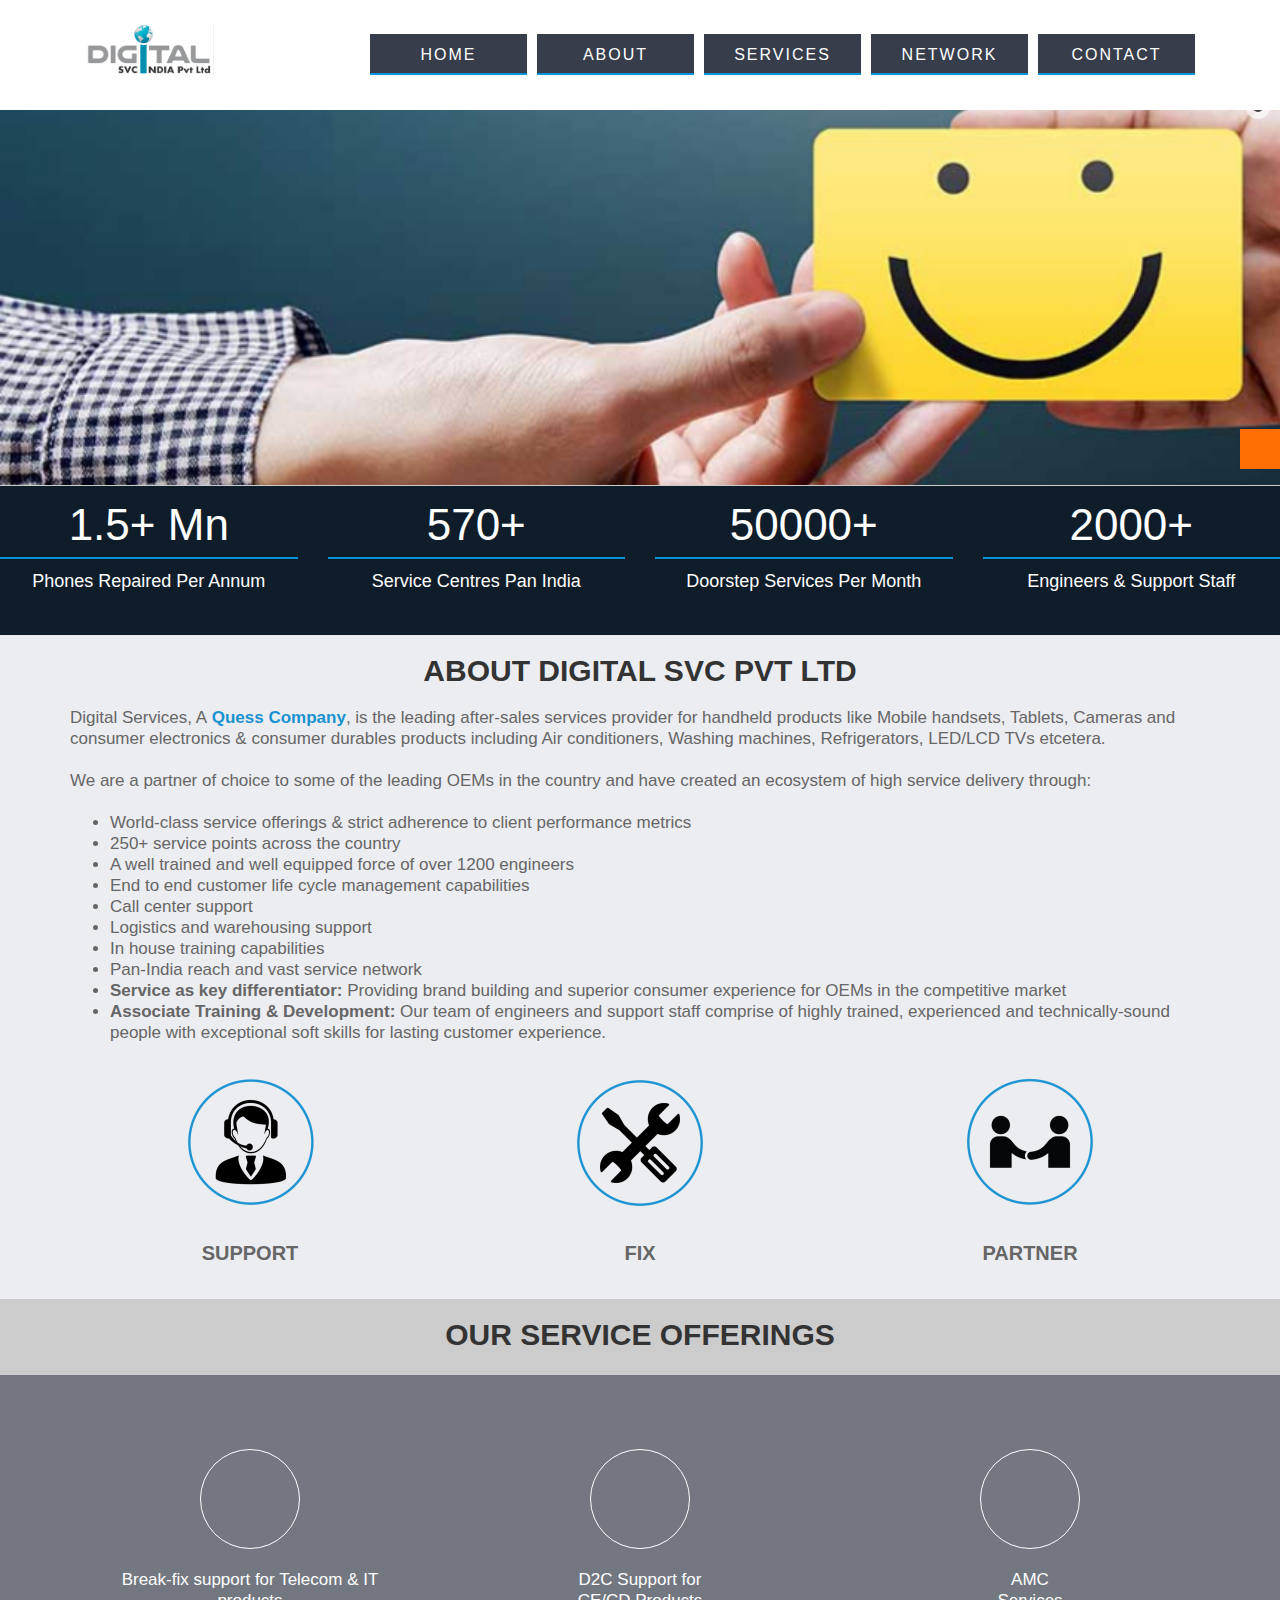
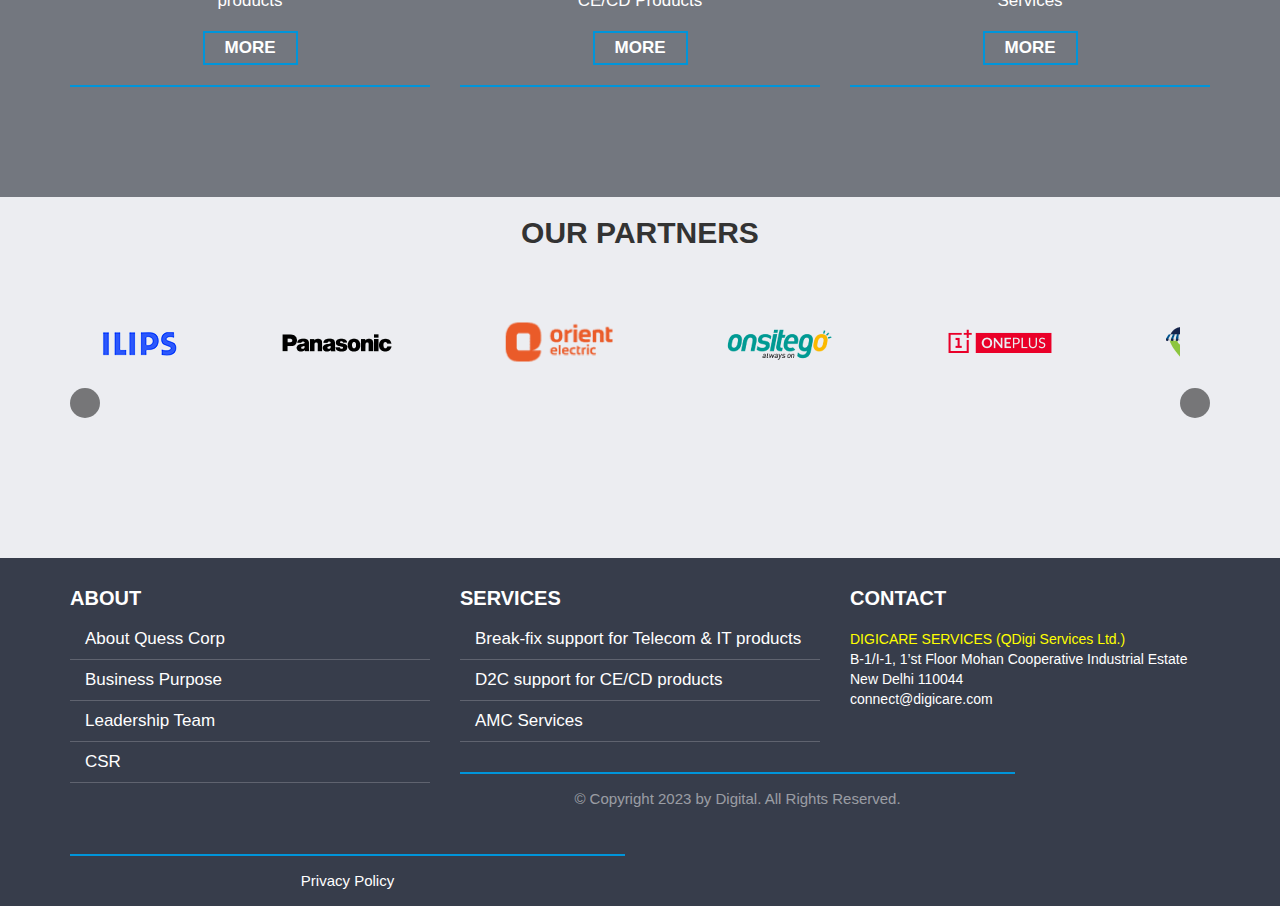
==== commit b26e7544: "tal" ====
--- a/index.html
+++ b/index.html
@@ -4437,7 +4437,7 @@
           <div class="copyrights">
             <!--<p></p>-->
 
-            <p>© Copyright 2023 by Digicare. All Rights Reserved.</p>
+            <p>© Copyright 2023 by Digital. All Rights Reserved.</p>
           </div>
         </div>
         <div class="col-md-6">
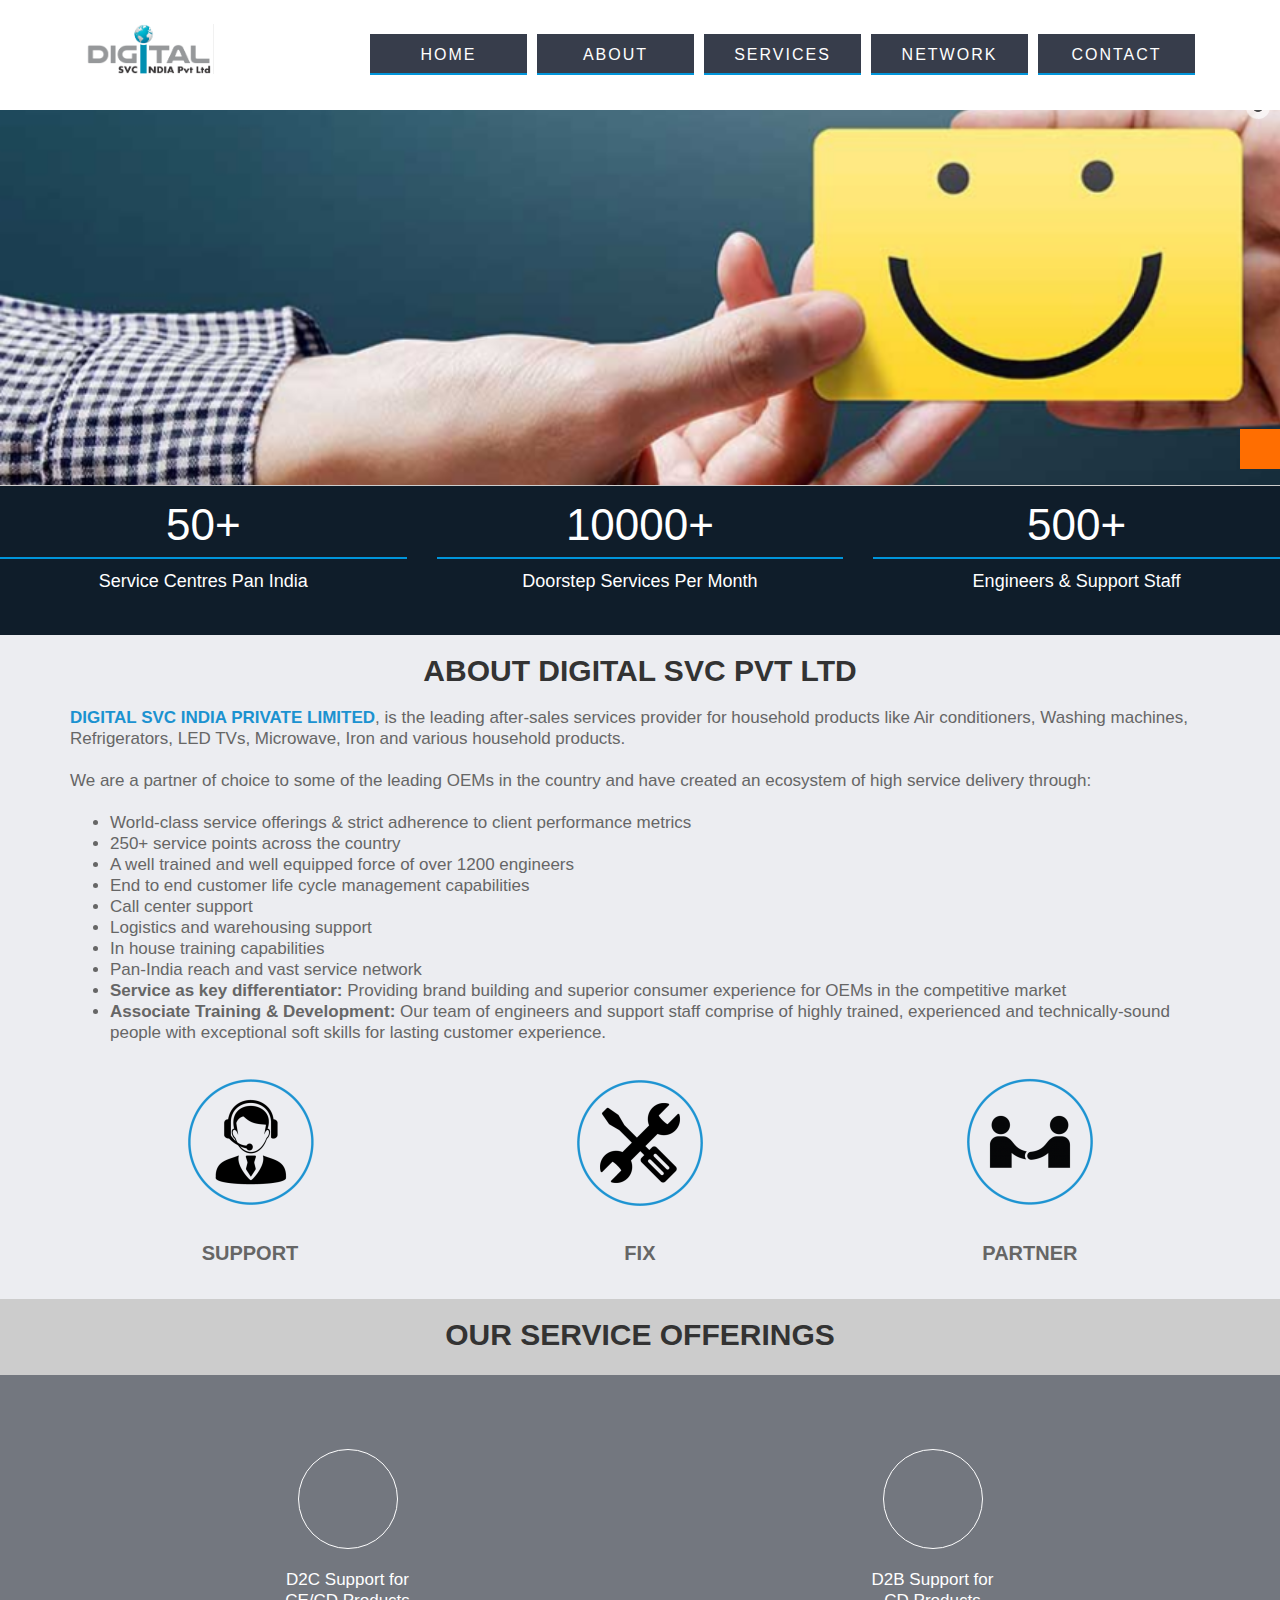
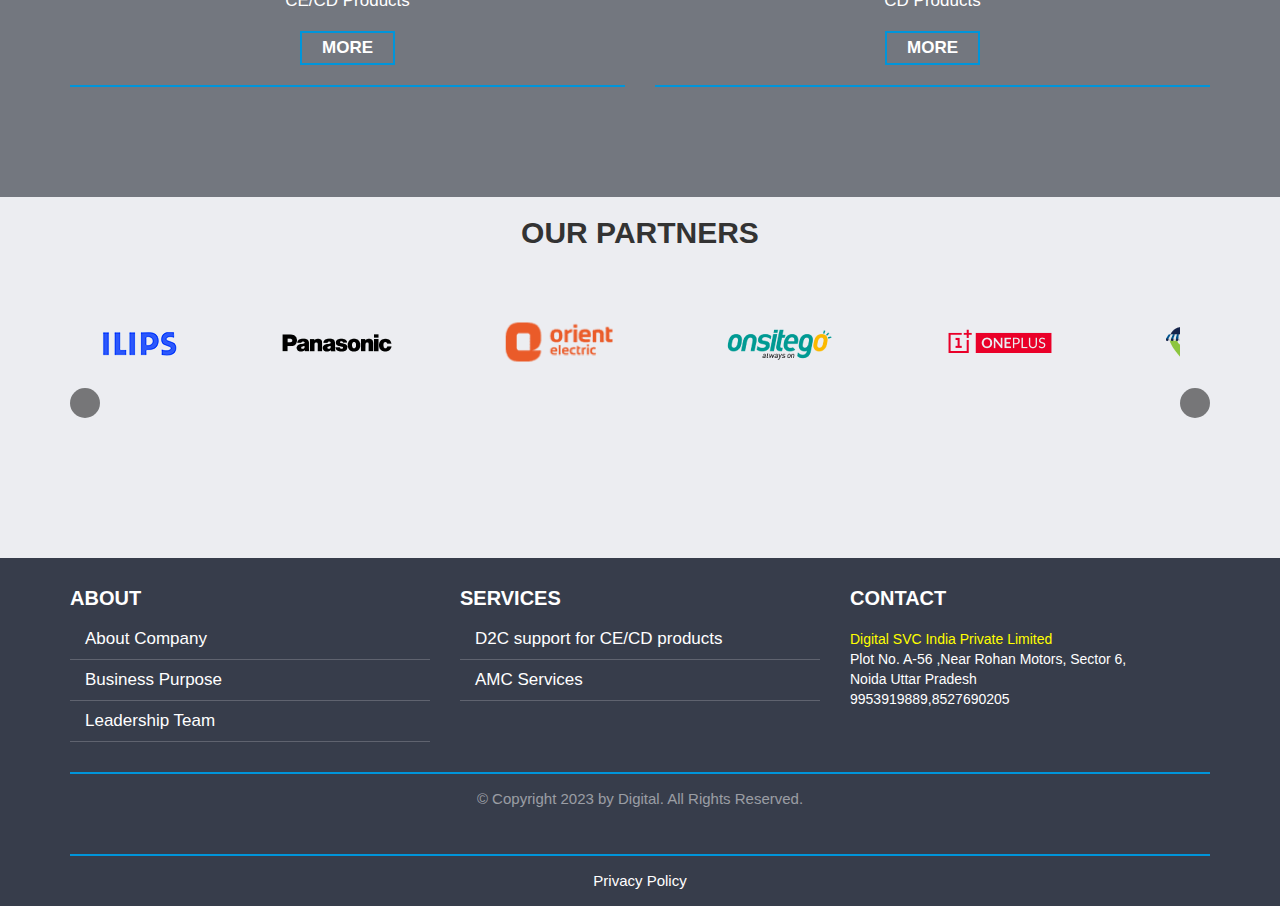
==== commit e5e424ab: "updated by Nitish" ====
--- a/index.html
+++ b/index.html
@@ -3567,7 +3567,7 @@
                         <!--<span class="caret"></span>--></a>
                       <div class="hover" style="top: 100%; margin-top: -2px;"></div>
                     </div>
-                    <ul role="menu" style="width: 157px; display: none;">
+                    <!-- <ul role="menu" style="width: 157px; display: none;">
                       <li id="menu-item-2035"
                         class="menu-item menu-item-type-post_type menu-item-object-page menu-item-2035"><a
                           title="About Quess Corp" href="about/index.html">About Quess
@@ -3586,7 +3586,7 @@
                       <li id="menu-item-2289"
                         class="menu-item menu-item-type-custom menu-item-object-custom menu-item-2289"><a title="CSR"
                           target="_blank" href="#">CSR</a></li>
-                    </ul>
+                    </ul> -->
                   </li>
                   <li id="menu-item-1675"
                     class="menu-item menu-item-type-custom menu-item-object-custom menu-item-has-children menu-item-1675 "
@@ -3595,7 +3595,7 @@
                         <!--<span class="caret"></span>--></a>
                       <div class="hover"></div>
                     </div>
-                    <ul role="menu" style="width: 157px;">
+                    <!-- <ul role="menu" style="width: 157px;">
                       <li id="menu-item-1990"
                         class="menu-item menu-item-type-post_type menu-item-object-page menu-item-1990"><a
                           title="Break-fix support for Telecom &amp; IT products" href="services/index.html">Break-fix
@@ -3608,7 +3608,7 @@
                       <li id="menu-item-1992"
                         class="menu-item menu-item-type-post_type menu-item-object-page menu-item-1992"><a
                           title="AMC Services" href="#">AMC Services</a></li>
-                    </ul>
+                    </ul> -->
                   </li>
                   <li id="menu-item-1993"
                     class="menu-item menu-item-type-post_type menu-item-object-page menu-item-has-children menu-item-1993 "
@@ -3617,12 +3617,12 @@
                         Network <!--<span class="caret"></span>--></a>
                       <div class="hover"></div>
                     </div>
-                    <ul role="menu" style="width: 157px;">
+                    <!-- <ul role="menu" style="width: 157px;">
                       <li id="menu-item-2184"
                         class="menu-item menu-item-type-post_type menu-item-object-page menu-item-2184"><a
                           title="Apple Service Centers" href="#">Apple
                           Service Centers</a></li>
-                    </ul>
+                    </ul> -->
                   </li>
                   <li id="menu-item-1994"
                     class="menu-item menu-item-type-post_type menu-item-object-page menu-item-1994"
@@ -3775,14 +3775,29 @@
           <div class="vc_column-inner ">
             <div class="wpb_wrapper">
               <div class="vc_row wpb_row vc_inner vc_row-fluid vc_custom_1550732427374">
+                <!-- <div class="wpb_column vc_column_container vc_col-sm-3">
+                  <div class="vc_column-inner">
+                    <div class="wpb_wrapper">
+                      <div class="stats-item white">
+
+                        <span class="value">1.5+ Mn</span>
+
+                        <span class="description">Phones repaired per annum</span>
+
+                      </div>
+
+
+                    </div>
+                  </div>
+                </div> -->
                 <div class="wpb_column vc_column_container vc_col-sm-3">
                   <div class="vc_column-inner">
                     <div class="wpb_wrapper">
                       <div class="stats-item white">
 
-                        <span class="value">1.5+ Mn</span>
-
-                        <span class="description">Phones repaired per annum</span>
+                        <span class="value">50+</span>
+
+                        <span class="description">Service Centres Pan India</span>
 
                       </div>
 
@@ -3795,9 +3810,9 @@
                     <div class="wpb_wrapper">
                       <div class="stats-item white">
 
-                        <span class="value">570+</span>
-
-                        <span class="description">Service Centres Pan India</span>
+                        <span class="value">10000+</span>
+
+                        <span class="description">Doorstep services per month</span>
 
                       </div>
 
@@ -3810,22 +3825,7 @@
                     <div class="wpb_wrapper">
                       <div class="stats-item white">
 
-                        <span class="value">50000+</span>
-
-                        <span class="description">Doorstep services per month</span>
-
-                      </div>
-
-
-                    </div>
-                  </div>
-                </div>
-                <div class="wpb_column vc_column_container vc_col-sm-3">
-                  <div class="vc_column-inner">
-                    <div class="wpb_wrapper">
-                      <div class="stats-item white">
-
-                        <span class="value">2000+</span>
+                        <span class="value">500+</span>
 
                         <span class="description">Engineers &amp; Support staff</span>
 
@@ -3851,10 +3851,10 @@
                   <div class="wpb_wrapper">
                     <h2 style="text-align: center; font-family: &#39;Archivo Black&#39;, sans-serif;"><strong>ABOUT
                         DIGITAL SVC PVT LTD </strong></h2>
-                    <p>Digital Services, A&nbsp;<strong><a href="#">Quess Company</a></strong>, is
-                      the leading after-sales services provider for handheld products like Mobile handsets, Tablets,
-                      Cameras and consumer electronics &amp; consumer durables products including Air conditioners,
-                      Washing machines, Refrigerators, LED/LCD TVs etcetera.</p>
+                    <p><strong><a href="#">DIGITAL SVC INDIA PRIVATE LIMITED</a></strong>, is
+                      the leading after-sales services provider for household products like Air conditioners, Washing machines,
+                      Refrigerators, LED TVs, Microwave, Iron and various household products.
+                    </p>
                     <p>We are a partner of choice to some of the leading OEMs in the country and have created an
                       ecosystem of high service delivery through:</p>
                     <ul>
@@ -3876,7 +3876,7 @@
                   </div>
                 </div>
                 <div class="vc_row wpb_row vc_inner vc_row-fluid">
-                  <div class="wpb_column vc_column_container vc_col-sm-4">
+                  <div class="wpb_column vc_column_container vc_col-sm-3">
                     <div class="vc_column-inner">
                       <div class="wpb_wrapper">
                         <div class="wpb_single_image wpb_content_element vc_align_center   iboxfonts">
@@ -3897,7 +3897,7 @@
                       </div>
                     </div>
                   </div>
-                  <div class="wpb_column vc_column_container vc_col-sm-4">
+                  <div class="wpb_column vc_column_container vc_col-sm-3">
                     <div class="vc_column-inner">
                       <div class="wpb_wrapper">
                         <div class="wpb_single_image wpb_content_element vc_align_center">
@@ -3918,7 +3918,7 @@
                       </div>
                     </div>
                   </div>
-                  <div class="wpb_column vc_column_container vc_col-sm-4">
+                  <div class="wpb_column vc_column_container vc_col-sm-3">
                     <div class="vc_column-inner">
                       <div class="wpb_wrapper">
                         <div class="wpb_single_image wpb_content_element vc_align_center   iboxfonts">
@@ -3970,7 +3970,7 @@
       <div class="transparent-bg-secondary-layer"></div>
       <div class="container">
         <div class="row">
-          <div class="wpb_column vc_column_container vc_col-sm-4">
+          <!-- <div class="wpb_column vc_column_container vc_col-sm-4">
             <div class="vc_column-inner ">
               <div class="wpb_wrapper">
                 <article class="services-1">
@@ -3987,7 +3987,7 @@
 
               </div>
             </div>
-          </div>
+          </div> -->
           <div class="wpb_column vc_column_container vc_col-sm-4">
             <div class="vc_column-inner ">
               <div class="wpb_wrapper">
@@ -4012,8 +4012,8 @@
                   <span class="icon" style="color: #ffffff;"><i class="fa fa-check"></i></span>
                   <div class="inner">
                     <p style="color: #ffffff;"></p>
-                    <p style="font-family: &#39;Archivo Black&#39;, sans-serif;">AMC<br>
-                      Services</p>
+                    <p style="font-family: &#39;Archivo Black&#39;, sans-serif;">D2B Support for <br>CD Products
+                    </p>
                     <p></p>
                     <p class="b"><a href="#" class="biss-btn biss-btn-border-primary">MORE</a></p>
                   </div>
@@ -4328,16 +4328,16 @@
                 <ul id="menu-footer-one" class="menu">
                   <li id="menu-item-2034"
                     class="menu-item menu-item-type-post_type menu-item-object-page menu-item-2034"><a href="#">About
-                      Quess Corp</a></li>
+                     Company</a></li>
                   <li id="menu-item-1995"
                     class="menu-item menu-item-type-post_type menu-item-object-page menu-item-1995"><a href="#">Business
                       Purpose</a></li>
                   <li id="menu-item-1996"
                     class="menu-item menu-item-type-post_type menu-item-object-page menu-item-1996"><a
                       href="#">Leadership Team</a></li>
-                  <li id="menu-item-2290"
+                  <!-- <li id="menu-item-2290"
                     class="menu-item menu-item-type-custom menu-item-object-custom menu-item-2290"><a target="_blank"
-                      rel="noopener" href="#">CSR</a></li>
+                      rel="noopener" href="#">CSR</a></li> -->
                 </ul>
               </div>
             </div>
@@ -4367,10 +4367,10 @@
             <div class="widget-inner">
               <div class="menu-footer-two-container">
                 <ul id="menu-footer-two" class="menu">
-                  <li id="menu-item-1997"
+                  <!-- <li id="menu-item-1997"
                     class="menu-item menu-item-type-post_type menu-item-object-page menu-item-1997"><a
                       href="#">Break-fix support for
-                      Telecom &amp; IT products</a></li>
+                      Telecom &amp; IT products</a></li> -->
                   <li id="menu-item-1998"
                     class="menu-item menu-item-type-post_type menu-item-object-page menu-item-1998"><a href="#">D2C
                       support for CE/CD products</a>
@@ -4407,10 +4407,10 @@
             <div class="widget-inner">
               <div class="textwidget custom-html-widget">
                 <div style="color:#ffffff;font-size:14px">
-                  <span style="color:yellow">DIGICARE SERVICES (QDigi Services Ltd.)</span> <br>
-                  B-1/I-1,
-                  1’st Floor Mohan Cooperative Industrial Estate<br> New Delhi 110044<br>
-                  connect@digicare.com
+                  <span style="color:yellow">Digital SVC India Private Limited</span> <br>
+                  Plot No. A-56 ,Near Rohan Motors,
+                      Sector 6,<br> Noida Uttar Pradesh<br>
+                      9953919889,8527690205
                 </div>
 
 
--- a/Best Electronic Service Solutions in India-Digicare Services_files/js_composer.min.css
+++ b/Best Electronic Service Solutions in India-Digicare Services_files/js_composer.min.css
@@ -1 +1 @@
-.vc_row:after,.vc_row:before{content:" ";display:table}.vc_row:after{clear:both}@media (max-width:767px){.vc_hidden-xs{display:none!important}}@media (min-width:768px) and (max-width:991px){.vc_hidden-sm{display:none!important}}@media (min-width:992px) and (max-width:1199px){.vc_hidden-md{display:none!important}}@media (min-width:1200px){.vc_hidden-lg{display:none!important}}.vc_non_responsive .vc_row .vc_col-sm-1{position:relative;float:left;width:8.33333333%;min-height:1px;padding-left:15px;padding-right:15px}.vc_non_responsive .vc_row .vc_col-sm-2{position:relative;float:left;width:16.66666667%;min-height:1px;padding-left:15px;padding-right:15px}.vc_non_responsive .vc_row .vc_col-sm-3{position:relative;float:left;width:25%;min-height:1px;padding-left:15px;padding-right:15px}.vc_non_responsive .vc_row .vc_col-sm-4{position:relative;float:left;width:33.33333333%;min-height:1px;padding-left:15px;padding-right:15px}.vc_non_responsive .vc_row .vc_col-sm-5{position:relative;float:left;width:41.66666667%;min-height:1px;padding-left:15px;padding-right:15px}.vc_non_responsive .vc_row .vc_col-sm-6{position:relative;float:left;width:50%;min-height:1px;padding-left:15px;padding-right:15px}.vc_non_responsive .vc_row .vc_col-sm-7{position:relative;float:left;width:58.33333333%;min-height:1px;padding-left:15px;padding-right:15px}.vc_non_responsive .vc_row .vc_col-sm-8{position:relative;float:left;width:66.66666667%;min-height:1px;padding-left:15px;padding-right:15px}.vc_non_responsive .vc_row .vc_col-sm-9{position:relative;float:left;width:75%;min-height:1px;padding-left:15px;padding-right:15px}.vc_non_responsive .vc_row .vc_col-sm-10{position:relative;float:left;width:83.33333333%;min-height:1px;padding-left:15px;padding-right:15px}.vc_non_responsive .vc_row .vc_col-sm-11{position:relative;float:left;width:91.66666667%;min-height:1px;padding-left:15px;padding-right:15px}.vc_non_responsive .vc_row .vc_col-sm-12{position:relative;float:left;width:100%;min-height:1px;padding-left:15px;padding-right:15px}.vc_non_responsive .vc_row .vc_col-sm-offset-12{margin-left:100%}.vc_non_responsive .vc_row .vc_col-sm-offset-11{margin-left:91.66666667%}.vc_non_responsive .vc_row .vc_col-sm-offset-10{margin-left:83.33333333%}.vc_non_responsive .vc_row .vc_col-sm-offset-9{margin-left:75%}.vc_non_responsive .vc_row .vc_col-sm-offset-8{margin-left:66.66666667%}.vc_non_responsive .vc_row .vc_col-sm-offset-7{margin-left:58.33333333%}.vc_non_responsive .vc_row .vc_col-sm-offset-6{margin-left:50%}.vc_non_responsive .vc_row .vc_col-sm-offset-5{margin-left:41.66666667%}.vc_non_responsive .vc_row .vc_col-sm-offset-4{margin-left:33.33333333%}.vc_non_responsive .vc_row .vc_col-sm-offset-3{margin-left:25%}.vc_non_responsive .vc_row .vc_col-sm-offset-2{margin-left:16.66666667%}.vc_non_responsive .vc_row .vc_col-sm-offset-1{margin-left:8.33333333%}.vc_non_responsive .vc_row .vc_col-sm-offset-0{margin-left:0}.vc_non_responsive .vc_row .vc_hidden-sm{display:none!important}.vc_column_container{width:100%}.vc_row{margin-left:-15px;margin-right:-15px}.vc_col-lg-1,.vc_col-lg-10,.vc_col-lg-11,.vc_col-lg-12,.vc_col-lg-2,.vc_col-lg-3,.vc_col-lg-4,.vc_col-lg-5,.vc_col-lg-6,.vc_col-lg-7,.vc_col-lg-8,.vc_col-lg-9,.vc_col-md-1,.vc_col-md-10,.vc_col-md-11,.vc_col-md-12,.vc_col-md-2,.vc_col-md-3,.vc_col-md-4,.vc_col-md-5,.vc_col-md-6,.vc_col-md-7,.vc_col-md-8,.vc_col-md-9,.vc_col-sm-1,.vc_col-sm-10,.vc_col-sm-11,.vc_col-sm-12,.vc_col-sm-2,.vc_col-sm-3,.vc_col-sm-4,.vc_col-sm-5,.vc_col-sm-6,.vc_col-sm-7,.vc_col-sm-8,.vc_col-sm-9,.vc_col-xs-1,.vc_col-xs-10,.vc_col-xs-11,.vc_col-xs-12,.vc_col-xs-2,.vc_col-xs-3,.vc_col-xs-4,.vc_col-xs-5,.vc_col-xs-6,.vc_col-xs-7,.vc_col-xs-8,.vc_col-xs-9{position:relative;min-height:1px;padding-left:15px;padding-right:15px;-webkit-box-sizing:border-box;-moz-box-sizing:border-box;box-sizing:border-box}.vc_col-xs-1,.vc_col-xs-10,.vc_col-xs-11,.vc_col-xs-12,.vc_col-xs-2,.vc_col-xs-3,.vc_col-xs-4,.vc_col-xs-5,.vc_col-xs-6,.vc_col-xs-7,.vc_col-xs-8,.vc_col-xs-9{float:left}.rtl .vc_rtl-columns-reverse .vc_col-xs-1,.rtl .vc_rtl-columns-reverse .vc_col-xs-10,.rtl .vc_rtl-columns-reverse .vc_col-xs-11,.rtl .vc_rtl-columns-reverse .vc_col-xs-12,.rtl .vc_rtl-columns-reverse .vc_col-xs-2,.rtl .vc_rtl-columns-reverse .vc_col-xs-3,.rtl .vc_rtl-columns-reverse .vc_col-xs-4,.rtl .vc_rtl-columns-reverse .vc_col-xs-5,.rtl .vc_rtl-columns-reverse .vc_col-xs-6,.rtl .vc_rtl-columns-reverse .vc_col-xs-7,.rtl .vc_rtl-columns-reverse .vc_col-xs-8,.rtl .vc_rtl-columns-reverse .vc_col-xs-9{float:right}.vc_col-xs-12{width:100%}.vc_col-xs-11{width:91.66666667%}.vc_col-xs-10{width:83.33333333%}.vc_col-xs-9{width:75%}.vc_col-xs-8{width:66.66666667%}.vc_col-xs-7{width:58.33333333%}.vc_col-xs-6{width:50%}.vc_col-xs-5{width:41.66666667%}.vc_col-xs-4{width:33.33333333%}.vc_col-xs-3{width:25%}.vc_col-xs-2{width:16.66666667%}.vc_col-xs-1{width:8.33333333%}.vc_col-xs-pull-12{right:100%}.vc_col-xs-pull-11{right:91.66666667%}.vc_col-xs-pull-10{right:83.33333333%}.vc_col-xs-pull-9{right:75%}.vc_col-xs-pull-8{right:66.66666667%}.vc_col-xs-pull-7{right:58.33333333%}.vc_col-xs-pull-6{right:50%}.vc_col-xs-pull-5{right:41.66666667%}.vc_col-xs-pull-4{right:33.33333333%}.vc_col-xs-pull-3{right:25%}.vc_col-xs-pull-2{right:16.66666667%}.vc_col-xs-pull-1{right:8.33333333%}.vc_col-xs-pull-0{right:auto}.vc_col-xs-push-12{left:100%}.vc_col-xs-push-11{left:91.66666667%}.vc_col-xs-push-10{left:83.33333333%}.vc_col-xs-push-9{left:75%}.vc_col-xs-push-8{left:66.66666667%}.vc_col-xs-push-7{left:58.33333333%}.vc_col-xs-push-6{left:50%}.vc_col-xs-push-5{left:41.66666667%}.vc_col-xs-push-4{left:33.33333333%}.vc_col-xs-push-3{left:25%}.vc_col-xs-push-2{left:16.66666667%}.vc_col-xs-push-1{left:8.33333333%}.vc_col-xs-push-0{left:auto}.vc_col-xs-offset-12{margin-left:100%}.vc_col-xs-offset-11{margin-left:91.66666667%}.vc_col-xs-offset-10{margin-left:83.33333333%}.vc_col-xs-offset-9{margin-left:75%}.vc_col-xs-offset-8{margin-left:66.66666667%}.vc_col-xs-offset-7{margin-left:58.33333333%}.vc_col-xs-offset-6{margin-left:50%}.vc_col-xs-offset-5{margin-left:41.66666667%}.vc_col-xs-offset-4{margin-left:33.33333333%}.vc_col-xs-offset-3{margin-left:25%}.vc_col-xs-offset-2{margin-left:16.66666667%}.vc_col-xs-offset-1{margin-left:8.33333333%}.vc_col-xs-offset-0{margin-left:0}@media (min-width:768px){.vc_col-sm-1,.vc_col-sm-10,.vc_col-sm-11,.vc_col-sm-12,.vc_col-sm-2,.vc_col-sm-3,.vc_col-sm-4,.vc_col-sm-5,.vc_col-sm-6,.vc_col-sm-7,.vc_col-sm-8,.vc_col-sm-9{float:left}.rtl .vc_rtl-columns-reverse .vc_col-sm-1,.rtl .vc_rtl-columns-reverse .vc_col-sm-10,.rtl .vc_rtl-columns-reverse .vc_col-sm-11,.rtl .vc_rtl-columns-reverse .vc_col-sm-12,.rtl .vc_rtl-columns-reverse .vc_col-sm-2,.rtl .vc_rtl-columns-reverse .vc_col-sm-3,.rtl .vc_rtl-columns-reverse .vc_col-sm-4,.rtl .vc_rtl-columns-reverse .vc_col-sm-5,.rtl .vc_rtl-columns-reverse .vc_col-sm-6,.rtl .vc_rtl-columns-reverse .vc_col-sm-7,.rtl .vc_rtl-columns-reverse .vc_col-sm-8,.rtl .vc_rtl-columns-reverse .vc_col-sm-9{float:right}.vc_col-sm-12{width:100%}.vc_col-sm-11{width:91.66666667%}.vc_col-sm-10{width:83.33333333%}.vc_col-sm-9{width:75%}.vc_col-sm-8{width:66.66666667%}.vc_col-sm-7{width:58.33333333%}.vc_col-sm-6{width:50%}.vc_col-sm-5{width:41.66666667%}.vc_col-sm-4{width:33.33333333%}.vc_col-sm-3{width:25%}.vc_col-sm-2{width:16.66666667%}.vc_col-sm-1{width:8.33333333%}.vc_col-sm-pull-12{right:100%}.vc_col-sm-pull-11{right:91.66666667%}.vc_col-sm-pull-10{right:83.33333333%}.vc_col-sm-pull-9{right:75%}.vc_col-sm-pull-8{right:66.66666667%}.vc_col-sm-pull-7{right:58.33333333%}.vc_col-sm-pull-6{right:50%}.vc_col-sm-pull-5{right:41.66666667%}.vc_col-sm-pull-4{right:33.33333333%}.vc_col-sm-pull-3{right:25%}.vc_col-sm-pull-2{right:16.66666667%}.vc_col-sm-pull-1{right:8.33333333%}.vc_col-sm-pull-0{right:auto}.vc_col-sm-push-12{left:100%}.vc_col-sm-push-11{left:91.66666667%}.vc_col-sm-push-10{left:83.33333333%}.vc_col-sm-push-9{left:75%}.vc_col-sm-push-8{left:66.66666667%}.vc_col-sm-push-7{left:58.33333333%}.vc_col-sm-push-6{left:50%}.vc_col-sm-push-5{left:41.66666667%}.vc_col-sm-push-4{left:33.33333333%}.vc_col-sm-push-3{left:25%}.vc_col-sm-push-2{left:16.66666667%}.vc_col-sm-push-1{left:8.33333333%}.vc_col-sm-push-0{left:auto}.vc_col-sm-offset-12{margin-left:100%}.vc_col-sm-offset-11{margin-left:91.66666667%}.vc_col-sm-offset-10{margin-left:83.33333333%}.vc_col-sm-offset-9{margin-left:75%}.vc_col-sm-offset-8{margin-left:66.66666667%}.vc_col-sm-offset-7{margin-left:58.33333333%}.vc_col-sm-offset-6{margin-left:50%}.vc_col-sm-offset-5{margin-left:41.66666667%}.vc_col-sm-offset-4{margin-left:33.33333333%}.vc_col-sm-offset-3{margin-left:25%}.vc_col-sm-offset-2{margin-left:16.66666667%}.vc_col-sm-offset-1{margin-left:8.33333333%}.vc_col-sm-offset-0{margin-left:0}}@media (min-width:992px){.vc_col-md-1,.vc_col-md-10,.vc_col-md-11,.vc_col-md-12,.vc_col-md-2,.vc_col-md-3,.vc_col-md-4,.vc_col-md-5,.vc_col-md-6,.vc_col-md-7,.vc_col-md-8,.vc_col-md-9{float:left}.rtl .vc_rtl-columns-reverse .vc_col-md-1,.rtl .vc_rtl-columns-reverse .vc_col-md-10,.rtl .vc_rtl-columns-reverse .vc_col-md-11,.rtl .vc_rtl-columns-reverse .vc_col-md-12,.rtl .vc_rtl-columns-reverse .vc_col-md-2,.rtl .vc_rtl-columns-reverse .vc_col-md-3,.rtl .vc_rtl-columns-reverse .vc_col-md-4,.rtl .vc_rtl-columns-reverse .vc_col-md-5,.rtl .vc_rtl-columns-reverse .vc_col-md-6,.rtl .vc_rtl-columns-reverse .vc_col-md-7,.rtl .vc_rtl-columns-reverse .vc_col-md-8,.rtl .vc_rtl-columns-reverse .vc_col-md-9{float:right}.vc_col-md-12{width:100%}.vc_col-md-11{width:91.66666667%}.vc_col-md-10{width:83.33333333%}.vc_col-md-9{width:75%}.vc_col-md-8{width:66.66666667%}.vc_col-md-7{width:58.33333333%}.vc_col-md-6{width:50%}.vc_col-md-5{width:41.66666667%}.vc_col-md-4{width:33.33333333%}.vc_col-md-3{width:25%}.vc_col-md-2{width:16.66666667%}.vc_col-md-1{width:8.33333333%}.vc_col-md-pull-12{right:100%}.vc_col-md-pull-11{right:91.66666667%}.vc_col-md-pull-10{right:83.33333333%}.vc_col-md-pull-9{right:75%}.vc_col-md-pull-8{right:66.66666667%}.vc_col-md-pull-7{right:58.33333333%}.vc_col-md-pull-6{right:50%}.vc_col-md-pull-5{right:41.66666667%}.vc_col-md-pull-4{right:33.33333333%}.vc_col-md-pull-3{right:25%}.vc_col-md-pull-2{right:16.66666667%}.vc_col-md-pull-1{right:8.33333333%}.vc_col-md-pull-0{right:auto}.vc_col-md-push-12{left:100%}.vc_col-md-push-11{left:91.66666667%}.vc_col-md-push-10{left:83.33333333%}.vc_col-md-push-9{left:75%}.vc_col-md-push-8{left:66.66666667%}.vc_col-md-push-7{left:58.33333333%}.vc_col-md-push-6{left:50%}.vc_col-md-push-5{left:41.66666667%}.vc_col-md-push-4{left:33.33333333%}.vc_col-md-push-3{left:25%}.vc_col-md-push-2{left:16.66666667%}.vc_col-md-push-1{left:8.33333333%}.vc_col-md-push-0{left:auto}.vc_col-md-offset-12{margin-left:100%}.vc_col-md-offset-11{margin-left:91.66666667%}.vc_col-md-offset-10{margin-left:83.33333333%}.vc_col-md-offset-9{margin-left:75%}.vc_col-md-offset-8{margin-left:66.66666667%}.vc_col-md-offset-7{margin-left:58.33333333%}.vc_col-md-offset-6{margin-left:50%}.vc_col-md-offset-5{margin-left:41.66666667%}.vc_col-md-offset-4{margin-left:33.33333333%}.vc_col-md-offset-3{margin-left:25%}.vc_col-md-offset-2{margin-left:16.66666667%}.vc_col-md-offset-1{margin-left:8.33333333%}.vc_col-md-offset-0{margin-left:0}}@media (min-width:1200px){.vc_col-lg-1,.vc_col-lg-10,.vc_col-lg-11,.vc_col-lg-12,.vc_col-lg-2,.vc_col-lg-3,.vc_col-lg-4,.vc_col-lg-5,.vc_col-lg-6,.vc_col-lg-7,.vc_col-lg-8,.vc_col-lg-9{float:left}.rtl .vc_rtl-columns-reverse .vc_col-lg-1,.rtl .vc_rtl-columns-reverse .vc_col-lg-10,.rtl .vc_rtl-columns-reverse .vc_col-lg-11,.rtl .vc_rtl-columns-reverse .vc_col-lg-12,.rtl .vc_rtl-columns-reverse .vc_col-lg-2,.rtl .vc_rtl-columns-reverse .vc_col-lg-3,.rtl .vc_rtl-columns-reverse .vc_col-lg-4,.rtl .vc_rtl-columns-reverse .vc_col-lg-5,.rtl .vc_rtl-columns-reverse .vc_col-lg-6,.rtl .vc_rtl-columns-reverse .vc_col-lg-7,.rtl .vc_rtl-columns-reverse .vc_col-lg-8,.rtl .vc_rtl-columns-reverse .vc_col-lg-9{float:right}.vc_col-lg-12{width:100%}.vc_col-lg-11{width:91.66666667%}.vc_col-lg-10{width:83.33333333%}.vc_col-lg-9{width:75%}.vc_col-lg-8{width:66.66666667%}.vc_col-lg-7{width:58.33333333%}.vc_col-lg-6{width:50%}.vc_col-lg-5{width:41.66666667%}.vc_col-lg-4{width:33.33333333%}.vc_col-lg-3{width:25%}.vc_col-lg-2{width:16.66666667%}.vc_col-lg-1{width:8.33333333%}.vc_col-lg-pull-12{right:100%}.vc_col-lg-pull-11{right:91.66666667%}.vc_col-lg-pull-10{right:83.33333333%}.vc_col-lg-pull-9{right:75%}.vc_col-lg-pull-8{right:66.66666667%}.vc_col-lg-pull-7{right:58.33333333%}.vc_col-lg-pull-6{right:50%}.vc_col-lg-pull-5{right:41.66666667%}.vc_col-lg-pull-4{right:33.33333333%}.vc_col-lg-pull-3{right:25%}.vc_col-lg-pull-2{right:16.66666667%}.vc_col-lg-pull-1{right:8.33333333%}.vc_col-lg-pull-0{right:auto}.vc_col-lg-push-12{left:100%}.vc_col-lg-push-11{left:91.66666667%}.vc_col-lg-push-10{left:83.33333333%}.vc_col-lg-push-9{left:75%}.vc_col-lg-push-8{left:66.66666667%}.vc_col-lg-push-7{left:58.33333333%}.vc_col-lg-push-6{left:50%}.vc_col-lg-push-5{left:41.66666667%}.vc_col-lg-push-4{left:33.33333333%}.vc_col-lg-push-3{left:25%}.vc_col-lg-push-2{left:16.66666667%}.vc_col-lg-push-1{left:8.33333333%}.vc_col-lg-push-0{left:auto}.vc_col-lg-offset-12{margin-left:100%}.vc_col-lg-offset-11{margin-left:91.66666667%}.vc_col-lg-offset-10{margin-left:83.33333333%}.vc_col-lg-offset-9{margin-left:75%}.vc_col-lg-offset-8{margin-left:66.66666667%}.vc_col-lg-offset-7{margin-left:58.33333333%}.vc_col-lg-offset-6{margin-left:50%}.vc_col-lg-offset-5{margin-left:41.66666667%}.vc_col-lg-offset-4{margin-left:33.33333333%}.vc_col-lg-offset-3{margin-left:25%}.vc_col-lg-offset-2{margin-left:16.66666667%}.vc_col-lg-offset-1{margin-left:8.33333333%}.vc_col-lg-offset-0{margin-left:0}}.vc_non_responsive .vc_row .vc_col-sm-1\/5{position:relative;float:left;width:20%;min-height:1px;padding-left:15px;padding-right:15px}.vc_non_responsive .vc_row .vc_col-sm-2\/5{position:relative;float:left;width:40%;min-height:1px;padding-left:15px;padding-right:15px}.vc_non_responsive .vc_row .vc_col-sm-3\/5{position:relative;float:left;width:60%;min-height:1px;padding-left:15px;padding-right:15px}.vc_non_responsive .vc_row .vc_col-sm-4\/5{position:relative;float:left;width:80%;min-height:1px;padding-left:15px;padding-right:15px}.vc_non_responsive .vc_row .vc_col-sm-5\/5{position:relative;float:left;width:100%;min-height:1px;padding-left:15px;padding-right:15px}.vc_non_responsive .vc_row .vc_col-sm-offset-5\/5{margin-left:100%}.vc_non_responsive .vc_row .vc_col-sm-offset-4\/5{margin-left:80%}.vc_non_responsive .vc_row .vc_col-sm-offset-3\/5{margin-left:60%}.vc_non_responsive .vc_row .vc_col-sm-offset-2\/5{margin-left:40%}.vc_non_responsive .vc_row .vc_col-sm-offset-1\/5{margin-left:20%}.vc_non_responsive .vc_row .vc_col-sm-offset-0\/5{margin-left:0}.vc_col-lg-1\/5,.vc_col-lg-2\/5,.vc_col-lg-3\/5,.vc_col-lg-4\/5,.vc_col-lg-5\/5,.vc_col-md-1\/5,.vc_col-md-2\/5,.vc_col-md-3\/5,.vc_col-md-4\/5,.vc_col-md-5\/5,.vc_col-sm-1\/5,.vc_col-sm-2\/5,.vc_col-sm-3\/5,.vc_col-sm-4\/5,.vc_col-sm-5\/5,.vc_col-xs-1\/5,.vc_col-xs-2\/5,.vc_col-xs-3\/5,.vc_col-xs-4\/5,.vc_col-xs-5\/5{position:relative;min-height:1px;padding-left:15px;padding-right:15px;-webkit-box-sizing:border-box;-moz-box-sizing:border-box;box-sizing:border-box}.vc_col-xs-1\/5,.vc_col-xs-2\/5,.vc_col-xs-3\/5,.vc_col-xs-4\/5,.vc_col-xs-5\/5{float:left}.vc_col-xs-5\/5{width:100%}.vc_col-xs-4\/5{width:80%}.vc_col-xs-3\/5{width:60%}.vc_col-xs-2\/5{width:40%}.vc_col-xs-1\/5{width:20%}.vc_col-xs-pull-5\/5{right:100%}.vc_col-xs-pull-4\/5{right:80%}.vc_col-xs-pull-3\/5{right:60%}.vc_col-xs-pull-2\/5{right:40%}.vc_col-xs-pull-1\/5{right:20%}.vc_col-xs-pull-0\/5{right:auto}.vc_col-xs-push-5\/5{left:100%}.vc_col-xs-push-4\/5{left:80%}.vc_col-xs-push-3\/5{left:60%}.vc_col-xs-push-2\/5{left:40%}.vc_col-xs-push-1\/5{left:20%}.vc_col-xs-push-0\/5{left:auto}.vc_col-xs-offset-5\/5{margin-left:100%}.vc_col-xs-offset-4\/5{margin-left:80%}.vc_col-xs-offset-3\/5{margin-left:60%}.vc_col-xs-offset-2\/5{margin-left:40%}.vc_col-xs-offset-1\/5{margin-left:20%}.vc_col-xs-offset-0\/5{margin-left:0}.rtl .vc_rtl-columns-reverse .vc_col-xs-1\/5,.rtl .vc_rtl-columns-reverse .vc_col-xs-2\/5,.rtl .vc_rtl-columns-reverse .vc_col-xs-3\/5,.rtl .vc_rtl-columns-reverse .vc_col-xs-4\/5,.rtl .vc_rtl-columns-reverse .vc_col-xs-5\/5,.rtl .vc_rtl-columns-reverse .vc_non_responsive .vc_row .vc_col-sm-1\/5,.rtl .vc_rtl-columns-reverse .vc_non_responsive .vc_row .vc_col-sm-2\/5,.rtl .vc_rtl-columns-reverse .vc_non_responsive .vc_row .vc_col-sm-3\/5,.rtl .vc_rtl-columns-reverse .vc_non_responsive .vc_row .vc_col-sm-4\/5,.rtl .vc_rtl-columns-reverse .vc_non_responsive .vc_row .vc_col-sm-5\/5{float:right}@media (min-width:768px){.vc_col-sm-1\/5,.vc_col-sm-2\/5,.vc_col-sm-3\/5,.vc_col-sm-4\/5,.vc_col-sm-5\/5{float:left}.rtl .vc_rtl-columns-reverse .vc_col-sm-1\/5,.rtl .vc_rtl-columns-reverse .vc_col-sm-2\/5,.rtl .vc_rtl-columns-reverse .vc_col-sm-3\/5,.rtl .vc_rtl-columns-reverse .vc_col-sm-4\/5,.rtl .vc_rtl-columns-reverse .vc_col-sm-5\/5{float:right}.vc_col-sm-5\/5{width:100%}.vc_col-sm-4\/5{width:80%}.vc_col-sm-3\/5{width:60%}.vc_col-sm-2\/5{width:40%}.vc_col-sm-1\/5{width:20%}.vc_col-sm-pull-5\/5{right:100%}.vc_col-sm-pull-4\/5{right:80%}.vc_col-sm-pull-3\/5{right:60%}.vc_col-sm-pull-2\/5{right:40%}.vc_col-sm-pull-1\/5{right:20%}.vc_col-sm-pull-0\/5{right:auto}.vc_col-sm-push-5\/5{left:100%}.vc_col-sm-push-4\/5{left:80%}.vc_col-sm-push-3\/5{left:60%}.vc_col-sm-push-2\/5{left:40%}.vc_col-sm-push-1\/5{left:20%}.vc_col-sm-push-0\/5{left:auto}.vc_col-sm-offset-5\/5{margin-left:100%}.vc_col-sm-offset-4\/5{margin-left:80%}.vc_col-sm-offset-3\/5{margin-left:60%}.vc_col-sm-offset-2\/5{margin-left:40%}.vc_col-sm-offset-1\/5{margin-left:20%}.vc_col-sm-offset-0\/5{margin-left:0}}@media (min-width:992px){.vc_col-md-1\/5,.vc_col-md-2\/5,.vc_col-md-3\/5,.vc_col-md-4\/5,.vc_col-md-5\/5{float:left}.rtl .vc_rtl-columns-reverse .vc_col-sm-1\/5,.rtl .vc_rtl-columns-reverse .vc_col-sm-2\/5,.rtl .vc_rtl-columns-reverse .vc_col-sm-3\/5,.rtl .vc_rtl-columns-reverse .vc_col-sm-4\/5,.rtl .vc_rtl-columns-reverse .vc_col-sm-5\/5{float:right}.vc_col-md-5\/5{width:100%}.vc_col-md-4\/5{width:80%}.vc_col-md-3\/5{width:60%}.vc_col-md-2\/5{width:40%}.vc_col-md-1\/5{width:20%}.vc_col-md-pull-5\/5{right:100%}.vc_col-md-pull-4\/5{right:80%}.vc_col-md-pull-3\/5{right:60%}.vc_col-md-pull-2\/5{right:40%}.vc_col-md-pull-1\/5{right:20%}.vc_col-md-pull-0\/5{right:auto}.vc_col-md-push-5\/5{left:100%}.vc_col-md-push-4\/5{left:80%}.vc_col-md-push-3\/5{left:60%}.vc_col-md-push-2\/5{left:40%}.vc_col-md-push-1\/5{left:20%}.vc_col-md-push-0\/5{left:auto}.vc_col-md-offset-5\/5{margin-left:100%}.vc_col-md-offset-4\/5{margin-left:80%}.vc_col-md-offset-3\/5{margin-left:60%}.vc_col-md-offset-2\/5{margin-left:40%}.vc_col-md-offset-1\/5{margin-left:20%}.vc_col-md-offset-0\/5{margin-left:0}}@media (min-width:1200px){.vc_col-lg-1\/5,.vc_col-lg-2\/5,.vc_col-lg-3\/5,.vc_col-lg-4\/5,.vc_col-lg-5\/5{float:left}.rtl .vc_rtl-columns-reverse .vc_col-sm-1\/5,.rtl .vc_rtl-columns-reverse .vc_col-sm-2\/5,.rtl .vc_rtl-columns-reverse .vc_col-sm-3\/5,.rtl .vc_rtl-columns-reverse .vc_col-sm-4\/5,.rtl .vc_rtl-columns-reverse .vc_col-sm-5\/5{float:right}.vc_col-lg-5\/5{width:100%}.vc_col-lg-4\/5{width:80%}.vc_col-lg-3\/5{width:60%}.vc_col-lg-2\/5{width:40%}.vc_col-lg-1\/5{width:20%}.vc_col-lg-pull-5\/5{right:100%}.vc_col-lg-pull-4\/5{right:80%}.vc_col-lg-pull-3\/5{right:60%}.vc_col-lg-pull-2\/5{right:40%}.vc_col-lg-pull-1\/5{right:20%}.vc_col-lg-pull-0\/5{right:auto}.vc_col-lg-push-5\/5{left:100%}.vc_col-lg-push-4\/5{left:80%}.vc_col-lg-push-3\/5{left:60%}.vc_col-lg-push-2\/5{left:40%}.vc_col-lg-push-1\/5{left:20%}.vc_col-lg-push-0\/5{left:auto}.vc_col-lg-offset-5\/5{margin-left:100%}.vc_col-lg-offset-4\/5{margin-left:80%}.vc_col-lg-offset-3\/5{margin-left:60%}.vc_col-lg-offset-2\/5{margin-left:40%}.vc_col-lg-offset-1\/5{margin-left:20%}.vc_col-lg-offset-0\/5{margin-left:0}}.vc_pull-right{float:right!important}.vc_pull-left{float:left!important}.vc_clearfix:after,.vc_clearfix:before{content:" ";display:table}.vc_clearfix:after{clear:both}.vc_clearfix:after,.vc_clearfix:before{content:" ";display:table}.vc_clearfix:after{clear:both}.vc_el-clearfix{clear:both}@media (max-width:767px){.vc_el-clearfix-xs{clear:both}}@media (min-width:768px) and (max-width:991px){.vc_el-clearfix-sm{clear:both}}@media (min-width:992px) and (max-width:1199px){.vc_el-clearfix-md{clear:both}}@media (min-width:1200px){.vc_el-clearfix-lg{clear:both}}.vc_visible{display:block}.vc_table{width:100%;margin-bottom:20px;border-collapse:collapse}.vc_table>tbody>tr>td,.vc_table>tbody>tr>th,.vc_table>tfoot>tr>td,.vc_table>tfoot>tr>th,.vc_table>thead>tr>td,.vc_table>thead>tr>th{padding:8px;line-height:1.42857143;vertical-align:top;border-top:1px solid #ddd}.vc_table>thead>tr>th{vertical-align:bottom;border-bottom:2px solid #ddd}.vc_table>caption+thead>tr:first-child>td,.vc_table>caption+thead>tr:first-child>th,.vc_table>colgroup+thead>tr:first-child>td,.vc_table>colgroup+thead>tr:first-child>th,.vc_table>thead:first-child>tr:first-child>td,.vc_table>thead:first-child>tr:first-child>th{border-top:0}.vc_table>tbody+tbody{border-top:2px solid #ddd}.vc_table .table{background-color:#fff}.vc_table-bordered{border:1px solid #ddd}.vc_table-bordered>tbody>tr>td,.vc_table-bordered>tbody>tr>th,.vc_table-bordered>tfoot>tr>td,.vc_table-bordered>tfoot>tr>th,.vc_table-bordered>thead>tr>td,.vc_table-bordered>thead>tr>th{border:1px solid #ddd}.vc_table-bordered>thead>tr>td,.vc_table-bordered>thead>tr>th{border-bottom-width:2px}.vc_pixel_icon{display:inline-block;vertical-align:middle;height:16px;width:16px;background-position:0 0;background-repeat:no-repeat}.vc_pixel_icon-alert{background-image:url(../vc/alert.png)}.vc_pixel_icon-info{background-image:url(../vc/info.png)}.vc_pixel_icon-tick{background-image:url(../vc/tick.png)}.vc_pixel_icon-explanation{background-image:url(../vc/exclamation.png)}.vc_pixel_icon-address_book{background-image:url(../images/icons/address-book.png)}.vc_pixel_icon-alarm_clock{background-image:url(../images/icons/alarm-clock.png)}.vc_pixel_icon-anchor{background-image:url(../images/icons/anchor.png)}.vc_pixel_icon-application_image{background-image:url(../images/icons/application-image.png)}.vc_pixel_icon-arrow{background-image:url(../images/icons/arrow.png)}.vc_pixel_icon-asterisk{background-image:url(../images/icons/asterisk.png)}.vc_pixel_icon-hammer{background-image:url(../images/icons/auction-hammer.png)}.vc_pixel_icon-balloon{background-image:url(../images/icons/balloon.png)}.vc_pixel_icon-balloon_buzz{background-image:url(../images/icons/balloon-buzz.png)}.vc_pixel_icon-balloon_facebook{background-image:url(../images/icons/balloon-facebook.png)}.vc_pixel_icon-balloon_twitter{background-image:url(../images/icons/balloon-twitter.png)}.vc_pixel_icon-battery{background-image:url(../images/icons/battery-full.png)}.vc_pixel_icon-binocular{background-image:url(../images/icons/binocular.png)}.vc_pixel_icon-document_excel{background-image:url(../images/icons/blue-document-excel.png)}.vc_pixel_icon-document_image{background-image:url(../images/icons/blue-document-image.png)}.vc_pixel_icon-document_music{background-image:url(../images/icons/blue-document-music.png)}.vc_pixel_icon-document_office{background-image:url(../images/icons/blue-document-office.png)}.vc_pixel_icon-document_pdf{background-image:url(../images/icons/blue-document-pdf.png)}.vc_pixel_icon-document_powerpoint{background-image:url(../images/icons/blue-document-powerpoint.png)}.vc_pixel_icon-document_word{background-image:url(../images/icons/blue-document-word.png)}.vc_pixel_icon-bookmark{background-image:url(../images/icons/bookmark.png)}.vc_pixel_icon-camcorder{background-image:url(../images/icons/camcorder.png)}.vc_pixel_icon-camera{background-image:url(../images/icons/camera.png)}.vc_pixel_icon-chart{background-image:url(../images/icons/chart.png)}.vc_pixel_icon-chart_pie{background-image:url(../images/icons/chart-pie.png)}.vc_pixel_icon-clock{background-image:url(../images/icons/clock.png)}.vc_pixel_icon-play{background-image:url(../images/icons/control.png)}.vc_pixel_icon-fire{background-image:url(../images/icons/fire.png)}.vc_pixel_icon-heart{background-image:url(../images/icons/heart.png)}.vc_pixel_icon-mail{background-image:url(../images/icons/mail.png)}.vc_pixel_icon-shield{background-image:url(../images/icons/plus-shield.png)}.vc_pixel_icon-video{background-image:url(../images/icons/video.png)}@font-face{font-family:vcpb-plugin-icons;src:url(../fonts/vc_icons_v2/fonts/vcpb-plugin-icons.eot?f6ud62);src:url(../fonts/vc_icons_v2/fonts/vcpb-plugin-icons.eot?f6ud62#iefix) format('embedded-opentype'),url(../fonts/vc_icons_v2/fonts/vcpb-plugin-icons.ttf?f6ud62) format('truetype'),url(../fonts/vc_icons_v2/fonts/vcpb-plugin-icons.woff?f6ud62) format('woff'),url(../fonts/vc_icons_v2/fonts/vcpb-plugin-icons.svg?f6ud62#vcpb-plugin-icons) format('svg');font-weight:400;font-style:normal}.vc-composer-icon{font-family:vcpb-plugin-icons!important;speak:none;font-style:normal;font-weight:400;font-variant:normal;text-transform:none;line-height:1;-webkit-font-smoothing:antialiased;-moz-osx-font-smoothing:grayscale}.vc-c-icon-minimize:before{content:"\e91c"}.vc-c-icon-close:before{content:"\e5cd"}.vc-c-icon-1-6_4-6_1-6:before{content:"\e90e"}.vc-c-icon-add_template:before{content:"\e903"}.vc-c-icon-arrow_back:before{content:"\e5c4"}.vc-c-icon-arrow_drop_down:before{content:"\e5c5"}.vc-c-icon-arrow_drop_up:before{content:"\e5c7"}.vc-c-icon-arrow_forward:before{content:"\e5c8"}.vc-c-icon-check:before{content:"\e5ca"}.vc-c-icon-arrow_upward:before{content:"\e5d8"}.vc-c-icon-arrow_downward:before{content:"\e5db"}.vc-c-icon-sync:before{content:"\e627"}.vc-c-icon-search:before{content:"\e8b6"}.vc-c-icon-1-1:before{content:"\e900"}.vc-c-icon-1-2_1-2:before{content:"\e901"}.vc-c-icon-1-3_1-3_1-3:before{content:"\e902"}.vc-c-icon-1-4_1-2_1-4:before{content:"\e904"}.vc-c-icon-1-4_1-4_1-4_1-4:before{content:"\e905"}.vc-c-icon-1-4_3-4:before{content:"\e906"}.vc-c-icon-1-6_1-6_1-6_1-2:before{content:"\e907"}.vc-c-icon-1-6_1-6_1-6_1-6_1-6_1-6:before{content:"\e908"}.vc-c-icon-l_15_15_15_15_15:before{content:"\e909"}.vc-c-icon-1-6_2-3_1-6:before{content:"\e90a"}.vc-c-icon-2-3_1-3:before{content:"\e90b"}.vc-c-icon-5-6_1-6:before{content:"\e90c"}.vc-c-icon-add_element:before{content:"\e90d"}.vc-c-icon-add:before{content:"\e90f"}.vc-c-icon-cog:before{content:"\e910"}.vc-c-icon-content_copy:before{content:"\e911"}.vc-c-icon-delete_empty:before{content:"\e912"}.vc-c-icon-dragndrop:before{content:"\e913"}.vc-c-icon-fullscreen_exit:before{content:"\e914"}.vc-c-icon-fullscreen:before{content:"\e915"}.vc-c-icon-arrow_drop_right:before{content:"\e916"}.vc-c-icon-layout_default:before{content:"\e917"}.vc-c-icon-layout_landscape-smartphones:before{content:"\e918"}.vc-c-icon-layout_landscape-tablets:before{content:"\e919"}.vc-c-icon-layout_portrait-smartphones:before{content:"\e91a"}.vc-c-icon-layout_portrait-tablets:before{content:"\e91b"}.vc-c-icon-mode_edit:before{content:"\e91d"}.vc-c-icon-row_default_fe:before{content:"\e91e"}.vc-c-icon-text-block:before{content:"\e91f"}.vc_txt_align_left{text-align:left}.vc_txt_align_right{text-align:right}.vc_txt_align_center{text-align:center}.vc_txt_align_justify{text-align:justify;text-justify:inter-word}.vc_el_width_50{width:50%;margin-left:auto!important;margin-right:auto!important}.vc_el_width_60{width:60%;margin-left:auto!important;margin-right:auto!important}.vc_el_width_70{width:70%;margin-left:auto!important;margin-right:auto!important}.vc_el_width_80{width:80%;margin-left:auto!important;margin-right:auto!important}.vc_el_width_90{width:90%;margin-left:auto!important;margin-right:auto!important}.vc_el_width_100{width:100%;margin-left:auto!important;margin-right:auto!important}.vc_btn,a.vc_btn,button.vc_btn{cursor:pointer;display:inline-block;text-decoration:none!important;-webkit-box-shadow:none;-moz-box-shadow:none;box-shadow:none;padding:9px 12px;font-size:100%;line-height:20px;border-radius:4px}.vc_btn,.vc_btn:focus,.vc_btn:hover,a.vc_btn,a.vc_btn:focus,a.vc_btn:hover,button.vc_btn,button.vc_btn:focus,button.vc_btn:hover{border:1px solid transparent;-webkit-box-shadow:none;-moz-box-shadow:none;box-shadow:none}.vc_btn-lg,a.vc_btn-lg,button.vc_btn-lg{padding:10px 16px;font-size:18px;line-height:1.33;border-radius:6px}.vc_btn-sm,a.vc_btn-sm,button.vc_btn-sm{padding:5px 10px;font-size:12px;line-height:1.5;border-radius:3px}.vc_btn-xs,a.vc_btn-xs,button.vc_btn-xs{padding:1px 5px;font-size:12px;line-height:1.5;border-radius:3px}.vc_btn_square,a.vc_btn_square,button.vc_btn_square{border-radius:0}.vc_btn_square_outlined,a.vc_btn_square_outlined,button.vc_btn_square_outlined{border-radius:0;background:0 0!important}.vc_btn_square_outlined,.vc_btn_square_outlined:focus,.vc_btn_square_outlined:hover,a.vc_btn_square_outlined,a.vc_btn_square_outlined:focus,a.vc_btn_square_outlined:hover,button.vc_btn_square_outlined,button.vc_btn_square_outlined:focus,button.vc_btn_square_outlined:hover{border:2px solid}.vc_btn_round,a.vc_btn_round,button.vc_btn_round{border-radius:25px}.vc_btn_outlined,a.vc_btn_outlined,button.vc_btn_outlined{background:0 0!important}.vc_btn_outlined,.vc_btn_outlined:focus,.vc_btn_outlined:hover,a.vc_btn_outlined,a.vc_btn_outlined:focus,a.vc_btn_outlined:hover,button.vc_btn_outlined,button.vc_btn_outlined:focus,button.vc_btn_outlined:hover{border:2px solid}.vc_btn-blue,a.vc_btn-blue,button.vc_btn-blue{background-color:#5472d2;color:#fff!important;-webkit-transition:all .5s;-o-transition:all .5s;transition:all .5s}.vc_btn-blue:hover,a.vc_btn-blue:hover,button.vc_btn-blue:hover{background-color:#3c5ecc;color:#f7f7f7!important}.vc_btn-blue.vc_btn_outlined,.vc_btn-blue.vc_btn_square_outlined,a.vc_btn-blue.vc_btn_outlined,a.vc_btn-blue.vc_btn_square_outlined,button.vc_btn-blue.vc_btn_outlined,button.vc_btn-blue.vc_btn_square_outlined{color:#5472d2!important}.vc_btn-blue.vc_btn_outlined:hover,.vc_btn-blue.vc_btn_square_outlined:hover,a.vc_btn-blue.vc_btn_outlined:hover,a.vc_btn-blue.vc_btn_square_outlined:hover,button.vc_btn-blue.vc_btn_outlined:hover,button.vc_btn-blue.vc_btn_square_outlined:hover{border-color:#3c5ecc}.vc_btn-blue.vc_btn_3d,a.vc_btn-blue.vc_btn_3d,button.vc_btn-blue.vc_btn_3d{-webkit-box-shadow:0 5px 0 #3253bc;box-shadow:0 5px 0 #3253bc;margin-bottom:5px}.vc_btn-blue.vc_btn_3d.vc_btn_xs,a.vc_btn-blue.vc_btn_3d.vc_btn_xs,button.vc_btn-blue.vc_btn_3d.vc_btn_xs{-webkit-box-shadow:0 3px 0 #3253bc;box-shadow:0 3px 0 #3253bc;margin-bottom:3px}.vc_btn-blue.vc_btn_3d.vc_btn_sm,a.vc_btn-blue.vc_btn_3d.vc_btn_sm,button.vc_btn-blue.vc_btn_3d.vc_btn_sm{-webkit-box-shadow:0 4px 0 #3253bc;box-shadow:0 4px 0 #3253bc;margin-bottom:4px}.vc_btn-turquoise,a.vc_btn-turquoise,button.vc_btn-turquoise{background-color:#00c1cf;color:#fff!important;-webkit-transition:all .5s;-o-transition:all .5s;transition:all .5s}.vc_btn-turquoise:hover,a.vc_btn-turquoise:hover,button.vc_btn-turquoise:hover{background-color:#00a4b0;color:#f7f7f7!important}.vc_btn-turquoise.vc_btn_outlined,.vc_btn-turquoise.vc_btn_square_outlined,a.vc_btn-turquoise.vc_btn_outlined,a.vc_btn-turquoise.vc_btn_square_outlined,button.vc_btn-turquoise.vc_btn_outlined,button.vc_btn-turquoise.vc_btn_square_outlined{color:#00c1cf!important}.vc_btn-turquoise.vc_btn_outlined:hover,.vc_btn-turquoise.vc_btn_square_outlined:hover,a.vc_btn-turquoise.vc_btn_outlined:hover,a.vc_btn-turquoise.vc_btn_square_outlined:hover,button.vc_btn-turquoise.vc_btn_outlined:hover,button.vc_btn-turquoise.vc_btn_square_outlined:hover{border-color:#00a4b0}.vc_btn-turquoise.vc_btn_3d,a.vc_btn-turquoise.vc_btn_3d,button.vc_btn-turquoise.vc_btn_3d{-webkit-box-shadow:0 5px 0 #008d97;box-shadow:0 5px 0 #008d97;margin-bottom:5px}.vc_btn-turquoise.vc_btn_3d.vc_btn_xs,a.vc_btn-turquoise.vc_btn_3d.vc_btn_xs,button.vc_btn-turquoise.vc_btn_3d.vc_btn_xs{-webkit-box-shadow:0 3px 0 #008d97;box-shadow:0 3px 0 #008d97;margin-bottom:3px}.vc_btn-turquoise.vc_btn_3d.vc_btn_sm,a.vc_btn-turquoise.vc_btn_3d.vc_btn_sm,button.vc_btn-turquoise.vc_btn_3d.vc_btn_sm{-webkit-box-shadow:0 4px 0 #008d97;box-shadow:0 4px 0 #008d97;margin-bottom:4px}.vc_btn-pink,a.vc_btn-pink,button.vc_btn-pink{background-color:#fe6c61;color:#fff!important;-webkit-transition:all .5s;-o-transition:all .5s;transition:all .5s}.vc_btn-pink:hover,a.vc_btn-pink:hover,button.vc_btn-pink:hover{background-color:#fe5043;color:#f7f7f7!important}.vc_btn-pink.vc_btn_outlined,.vc_btn-pink.vc_btn_square_outlined,a.vc_btn-pink.vc_btn_outlined,a.vc_btn-pink.vc_btn_square_outlined,button.vc_btn-pink.vc_btn_outlined,button.vc_btn-pink.vc_btn_square_outlined{color:#fe6c61!important}.vc_btn-pink.vc_btn_outlined:hover,.vc_btn-pink.vc_btn_square_outlined:hover,a.vc_btn-pink.vc_btn_outlined:hover,a.vc_btn-pink.vc_btn_square_outlined:hover,button.vc_btn-pink.vc_btn_outlined:hover,button.vc_btn-pink.vc_btn_square_outlined:hover{border-color:#fe5043}.vc_btn-pink.vc_btn_3d,a.vc_btn-pink.vc_btn_3d,button.vc_btn-pink.vc_btn_3d{-webkit-box-shadow:0 5px 0 #fe3829;box-shadow:0 5px 0 #fe3829;margin-bottom:5px}.vc_btn-pink.vc_btn_3d.vc_btn_xs,a.vc_btn-pink.vc_btn_3d.vc_btn_xs,button.vc_btn-pink.vc_btn_3d.vc_btn_xs{-webkit-box-shadow:0 3px 0 #fe3829;box-shadow:0 3px 0 #fe3829;margin-bottom:3px}.vc_btn-pink.vc_btn_3d.vc_btn_sm,a.vc_btn-pink.vc_btn_3d.vc_btn_sm,button.vc_btn-pink.vc_btn_3d.vc_btn_sm{-webkit-box-shadow:0 4px 0 #fe3829;box-shadow:0 4px 0 #fe3829;margin-bottom:4px}.vc_btn-violet,a.vc_btn-violet,button.vc_btn-violet{background-color:#8d6dc4;color:#fff!important;-webkit-transition:all .5s;-o-transition:all .5s;transition:all .5s}.vc_btn-violet:hover,a.vc_btn-violet:hover,button.vc_btn-violet:hover{background-color:#7c57bb;color:#f7f7f7!important}.vc_btn-violet.vc_btn_outlined,.vc_btn-violet.vc_btn_square_outlined,a.vc_btn-violet.vc_btn_outlined,a.vc_btn-violet.vc_btn_square_outlined,button.vc_btn-violet.vc_btn_outlined,button.vc_btn-violet.vc_btn_square_outlined{color:#8d6dc4!important}.vc_btn-violet.vc_btn_outlined:hover,.vc_btn-violet.vc_btn_square_outlined:hover,a.vc_btn-violet.vc_btn_outlined:hover,a.vc_btn-violet.vc_btn_square_outlined:hover,button.vc_btn-violet.vc_btn_outlined:hover,button.vc_btn-violet.vc_btn_square_outlined:hover{border-color:#7c57bb}.vc_btn-violet.vc_btn_3d,a.vc_btn-violet.vc_btn_3d,button.vc_btn-violet.vc_btn_3d{-webkit-box-shadow:0 5px 0 #6e48b1;box-shadow:0 5px 0 #6e48b1;margin-bottom:5px}.vc_btn-violet.vc_btn_3d.vc_btn_xs,a.vc_btn-violet.vc_btn_3d.vc_btn_xs,button.vc_btn-violet.vc_btn_3d.vc_btn_xs{-webkit-box-shadow:0 3px 0 #6e48b1;box-shadow:0 3px 0 #6e48b1;margin-bottom:3px}.vc_btn-violet.vc_btn_3d.vc_btn_sm,a.vc_btn-violet.vc_btn_3d.vc_btn_sm,button.vc_btn-violet.vc_btn_3d.vc_btn_sm{-webkit-box-shadow:0 4px 0 #6e48b1;box-shadow:0 4px 0 #6e48b1;margin-bottom:4px}.vc_btn-peacoc,a.vc_btn-peacoc,button.vc_btn-peacoc{background-color:#4cadc9;color:#fff!important;-webkit-transition:all .5s;-o-transition:all .5s;transition:all .5s}.vc_btn-peacoc:hover,a.vc_btn-peacoc:hover,button.vc_btn-peacoc:hover{background-color:#39a0bd;color:#f7f7f7!important}.vc_btn-peacoc.vc_btn_outlined,.vc_btn-peacoc.vc_btn_square_outlined,a.vc_btn-peacoc.vc_btn_outlined,a.vc_btn-peacoc.vc_btn_square_outlined,button.vc_btn-peacoc.vc_btn_outlined,button.vc_btn-peacoc.vc_btn_square_outlined{color:#4cadc9!important}.vc_btn-peacoc.vc_btn_outlined:hover,.vc_btn-peacoc.vc_btn_square_outlined:hover,a.vc_btn-peacoc.vc_btn_outlined:hover,a.vc_btn-peacoc.vc_btn_square_outlined:hover,button.vc_btn-peacoc.vc_btn_outlined:hover,button.vc_btn-peacoc.vc_btn_square_outlined:hover{border-color:#39a0bd}.vc_btn-peacoc.vc_btn_3d,a.vc_btn-peacoc.vc_btn_3d,button.vc_btn-peacoc.vc_btn_3d{-webkit-box-shadow:0 5px 0 #338faa;box-shadow:0 5px 0 #338faa;margin-bottom:5px}.vc_btn-peacoc.vc_btn_3d.vc_btn_xs,a.vc_btn-peacoc.vc_btn_3d.vc_btn_xs,button.vc_btn-peacoc.vc_btn_3d.vc_btn_xs{-webkit-box-shadow:0 3px 0 #338faa;box-shadow:0 3px 0 #338faa;margin-bottom:3px}.vc_btn-peacoc.vc_btn_3d.vc_btn_sm,a.vc_btn-peacoc.vc_btn_3d.vc_btn_sm,button.vc_btn-peacoc.vc_btn_3d.vc_btn_sm{-webkit-box-shadow:0 4px 0 #338faa;box-shadow:0 4px 0 #338faa;margin-bottom:4px}.vc_btn-chino,a.vc_btn-chino,button.vc_btn-chino{background-color:#cec2ab;color:#fff!important;-webkit-transition:all .5s;-o-transition:all .5s;transition:all .5s}.vc_btn-chino:hover,a.vc_btn-chino:hover,button.vc_btn-chino:hover{background-color:#c3b498;color:#f7f7f7!important}.vc_btn-chino.vc_btn_outlined,.vc_btn-chino.vc_btn_square_outlined,a.vc_btn-chino.vc_btn_outlined,a.vc_btn-chino.vc_btn_square_outlined,button.vc_btn-chino.vc_btn_outlined,button.vc_btn-chino.vc_btn_square_outlined{color:#cec2ab!important}.vc_btn-chino.vc_btn_outlined:hover,.vc_btn-chino.vc_btn_square_outlined:hover,a.vc_btn-chino.vc_btn_outlined:hover,a.vc_btn-chino.vc_btn_square_outlined:hover,button.vc_btn-chino.vc_btn_outlined:hover,button.vc_btn-chino.vc_btn_square_outlined:hover{border-color:#c3b498}.vc_btn-chino.vc_btn_3d,a.vc_btn-chino.vc_btn_3d,button.vc_btn-chino.vc_btn_3d{-webkit-box-shadow:0 5px 0 #b9a888;box-shadow:0 5px 0 #b9a888;margin-bottom:5px}.vc_btn-chino.vc_btn_3d.vc_btn_xs,a.vc_btn-chino.vc_btn_3d.vc_btn_xs,button.vc_btn-chino.vc_btn_3d.vc_btn_xs{-webkit-box-shadow:0 3px 0 #b9a888;box-shadow:0 3px 0 #b9a888;margin-bottom:3px}.vc_btn-chino.vc_btn_3d.vc_btn_sm,a.vc_btn-chino.vc_btn_3d.vc_btn_sm,button.vc_btn-chino.vc_btn_3d.vc_btn_sm{-webkit-box-shadow:0 4px 0 #b9a888;box-shadow:0 4px 0 #b9a888;margin-bottom:4px}.vc_btn-mulled_wine,a.vc_btn-mulled_wine,button.vc_btn-mulled_wine{background-color:#50485b;color:#fff!important;-webkit-transition:all .5s;-o-transition:all .5s;transition:all .5s}.vc_btn-mulled_wine:hover,a.vc_btn-mulled_wine:hover,button.vc_btn-mulled_wine:hover{background-color:#413a4a;color:#f7f7f7!important}.vc_btn-mulled_wine.vc_btn_outlined,.vc_btn-mulled_wine.vc_btn_square_outlined,a.vc_btn-mulled_wine.vc_btn_outlined,a.vc_btn-mulled_wine.vc_btn_square_outlined,button.vc_btn-mulled_wine.vc_btn_outlined,button.vc_btn-mulled_wine.vc_btn_square_outlined{color:#50485b!important}.vc_btn-mulled_wine.vc_btn_outlined:hover,.vc_btn-mulled_wine.vc_btn_square_outlined:hover,a.vc_btn-mulled_wine.vc_btn_outlined:hover,a.vc_btn-mulled_wine.vc_btn_square_outlined:hover,button.vc_btn-mulled_wine.vc_btn_outlined:hover,button.vc_btn-mulled_wine.vc_btn_square_outlined:hover{border-color:#413a4a}.vc_btn-mulled_wine.vc_btn_3d,a.vc_btn-mulled_wine.vc_btn_3d,button.vc_btn-mulled_wine.vc_btn_3d{-webkit-box-shadow:0 5px 0 #342f3c;box-shadow:0 5px 0 #342f3c;margin-bottom:5px}.vc_btn-mulled_wine.vc_btn_3d.vc_btn_xs,a.vc_btn-mulled_wine.vc_btn_3d.vc_btn_xs,button.vc_btn-mulled_wine.vc_btn_3d.vc_btn_xs{-webkit-box-shadow:0 3px 0 #342f3c;box-shadow:0 3px 0 #342f3c;margin-bottom:3px}.vc_btn-mulled_wine.vc_btn_3d.vc_btn_sm,a.vc_btn-mulled_wine.vc_btn_3d.vc_btn_sm,button.vc_btn-mulled_wine.vc_btn_3d.vc_btn_sm{-webkit-box-shadow:0 4px 0 #342f3c;box-shadow:0 4px 0 #342f3c;margin-bottom:4px}.vc_btn-vista_blue,a.vc_btn-vista_blue,button.vc_btn-vista_blue{background-color:#75d69c;color:#fff!important;-webkit-transition:all .5s;-o-transition:all .5s;transition:all .5s}.vc_btn-vista_blue:hover,a.vc_btn-vista_blue:hover,button.vc_btn-vista_blue:hover{background-color:#5dcf8b;color:#f7f7f7!important}.vc_btn-vista_blue.vc_btn_outlined,.vc_btn-vista_blue.vc_btn_square_outlined,a.vc_btn-vista_blue.vc_btn_outlined,a.vc_btn-vista_blue.vc_btn_square_outlined,button.vc_btn-vista_blue.vc_btn_outlined,button.vc_btn-vista_blue.vc_btn_square_outlined{color:#75d69c!important}.vc_btn-vista_blue.vc_btn_outlined:hover,.vc_btn-vista_blue.vc_btn_square_outlined:hover,a.vc_btn-vista_blue.vc_btn_outlined:hover,a.vc_btn-vista_blue.vc_btn_square_outlined:hover,button.vc_btn-vista_blue.vc_btn_outlined:hover,button.vc_btn-vista_blue.vc_btn_square_outlined:hover{border-color:#5dcf8b}.vc_btn-vista_blue.vc_btn_3d,a.vc_btn-vista_blue.vc_btn_3d,button.vc_btn-vista_blue.vc_btn_3d{-webkit-box-shadow:0 5px 0 #4ac97d;box-shadow:0 5px 0 #4ac97d;margin-bottom:5px}.vc_btn-vista_blue.vc_btn_3d.vc_btn_xs,a.vc_btn-vista_blue.vc_btn_3d.vc_btn_xs,button.vc_btn-vista_blue.vc_btn_3d.vc_btn_xs{-webkit-box-shadow:0 3px 0 #4ac97d;box-shadow:0 3px 0 #4ac97d;margin-bottom:3px}.vc_btn-vista_blue.vc_btn_3d.vc_btn_sm,a.vc_btn-vista_blue.vc_btn_3d.vc_btn_sm,button.vc_btn-vista_blue.vc_btn_3d.vc_btn_sm{-webkit-box-shadow:0 4px 0 #4ac97d;box-shadow:0 4px 0 #4ac97d;margin-bottom:4px}.vc_btn-black,a.vc_btn-black,button.vc_btn-black{background-color:#2a2a2a;color:#fff!important;-webkit-transition:all .5s;-o-transition:all .5s;transition:all .5s}.vc_btn-black:hover,a.vc_btn-black:hover,button.vc_btn-black:hover{background-color:#1b1b1b;color:#f7f7f7!important}.vc_btn-black.vc_btn_outlined,.vc_btn-black.vc_btn_square_outlined,a.vc_btn-black.vc_btn_outlined,a.vc_btn-black.vc_btn_square_outlined,button.vc_btn-black.vc_btn_outlined,button.vc_btn-black.vc_btn_square_outlined{color:#2a2a2a!important}.vc_btn-black.vc_btn_outlined:hover,.vc_btn-black.vc_btn_square_outlined:hover,a.vc_btn-black.vc_btn_outlined:hover,a.vc_btn-black.vc_btn_square_outlined:hover,button.vc_btn-black.vc_btn_outlined:hover,button.vc_btn-black.vc_btn_square_outlined:hover{border-color:#1b1b1b}.vc_btn-black.vc_btn_3d,a.vc_btn-black.vc_btn_3d,button.vc_btn-black.vc_btn_3d{-webkit-box-shadow:0 5px 0 #0e0e0e;box-shadow:0 5px 0 #0e0e0e;margin-bottom:5px}.vc_btn-black.vc_btn_3d.vc_btn_xs,a.vc_btn-black.vc_btn_3d.vc_btn_xs,button.vc_btn-black.vc_btn_3d.vc_btn_xs{-webkit-box-shadow:0 3px 0 #0e0e0e;box-shadow:0 3px 0 #0e0e0e;margin-bottom:3px}.vc_btn-black.vc_btn_3d.vc_btn_sm,a.vc_btn-black.vc_btn_3d.vc_btn_sm,button.vc_btn-black.vc_btn_3d.vc_btn_sm{-webkit-box-shadow:0 4px 0 #0e0e0e;box-shadow:0 4px 0 #0e0e0e;margin-bottom:4px}.vc_btn-grey,a.vc_btn-grey,button.vc_btn-grey{background-color:#ebebeb;color:#666!important;-webkit-transition:all .5s;-o-transition:all .5s;transition:all .5s}.vc_btn-grey:hover,a.vc_btn-grey:hover,button.vc_btn-grey:hover{background-color:#dcdcdc;color:#5e5e5e!important}.vc_btn-grey.vc_btn_outlined,.vc_btn-grey.vc_btn_square_outlined,a.vc_btn-grey.vc_btn_outlined,a.vc_btn-grey.vc_btn_square_outlined,button.vc_btn-grey.vc_btn_outlined,button.vc_btn-grey.vc_btn_square_outlined{color:#ebebeb!important}.vc_btn-grey.vc_btn_outlined:hover,.vc_btn-grey.vc_btn_square_outlined:hover,a.vc_btn-grey.vc_btn_outlined:hover,a.vc_btn-grey.vc_btn_square_outlined:hover,button.vc_btn-grey.vc_btn_outlined:hover,button.vc_btn-grey.vc_btn_square_outlined:hover{border-color:#dcdcdc}.vc_btn-grey.vc_btn_3d,a.vc_btn-grey.vc_btn_3d,button.vc_btn-grey.vc_btn_3d{-webkit-box-shadow:0 5px 0 #cfcfcf;box-shadow:0 5px 0 #cfcfcf;margin-bottom:5px}.vc_btn-grey.vc_btn_3d.vc_btn_xs,a.vc_btn-grey.vc_btn_3d.vc_btn_xs,button.vc_btn-grey.vc_btn_3d.vc_btn_xs{-webkit-box-shadow:0 3px 0 #cfcfcf;box-shadow:0 3px 0 #cfcfcf;margin-bottom:3px}.vc_btn-grey.vc_btn_3d.vc_btn_sm,a.vc_btn-grey.vc_btn_3d.vc_btn_sm,button.vc_btn-grey.vc_btn_3d.vc_btn_sm{-webkit-box-shadow:0 4px 0 #cfcfcf;box-shadow:0 4px 0 #cfcfcf;margin-bottom:4px}.vc_btn-orange,a.vc_btn-orange,button.vc_btn-orange{background-color:#f7be68;color:#fff!important;-webkit-transition:all .5s;-o-transition:all .5s;transition:all .5s}.vc_btn-orange:hover,a.vc_btn-orange:hover,button.vc_btn-orange:hover{background-color:#f5b14b;color:#f7f7f7!important}.vc_btn-orange.vc_btn_outlined,.vc_btn-orange.vc_btn_square_outlined,a.vc_btn-orange.vc_btn_outlined,a.vc_btn-orange.vc_btn_square_outlined,button.vc_btn-orange.vc_btn_outlined,button.vc_btn-orange.vc_btn_square_outlined{color:#f7be68!important}.vc_btn-orange.vc_btn_outlined:hover,.vc_btn-orange.vc_btn_square_outlined:hover,a.vc_btn-orange.vc_btn_outlined:hover,a.vc_btn-orange.vc_btn_square_outlined:hover,button.vc_btn-orange.vc_btn_outlined:hover,button.vc_btn-orange.vc_btn_square_outlined:hover{border-color:#f5b14b}.vc_btn-orange.vc_btn_3d,a.vc_btn-orange.vc_btn_3d,button.vc_btn-orange.vc_btn_3d{-webkit-box-shadow:0 5px 0 #f4a733;box-shadow:0 5px 0 #f4a733;margin-bottom:5px}.vc_btn-orange.vc_btn_3d.vc_btn_xs,a.vc_btn-orange.vc_btn_3d.vc_btn_xs,button.vc_btn-orange.vc_btn_3d.vc_btn_xs{-webkit-box-shadow:0 3px 0 #f4a733;box-shadow:0 3px 0 #f4a733;margin-bottom:3px}.vc_btn-orange.vc_btn_3d.vc_btn_sm,a.vc_btn-orange.vc_btn_3d.vc_btn_sm,button.vc_btn-orange.vc_btn_3d.vc_btn_sm{-webkit-box-shadow:0 4px 0 #f4a733;box-shadow:0 4px 0 #f4a733;margin-bottom:4px}.vc_btn-sky,a.vc_btn-sky,button.vc_btn-sky{background-color:#5aa1e3;color:#fff!important;-webkit-transition:all .5s;-o-transition:all .5s;transition:all .5s}.vc_btn-sky:hover,a.vc_btn-sky:hover,button.vc_btn-sky:hover{background-color:#4092df;color:#f7f7f7!important}.vc_btn-sky.vc_btn_outlined,.vc_btn-sky.vc_btn_square_outlined,a.vc_btn-sky.vc_btn_outlined,a.vc_btn-sky.vc_btn_square_outlined,button.vc_btn-sky.vc_btn_outlined,button.vc_btn-sky.vc_btn_square_outlined{color:#5aa1e3!important}.vc_btn-sky.vc_btn_outlined:hover,.vc_btn-sky.vc_btn_square_outlined:hover,a.vc_btn-sky.vc_btn_outlined:hover,a.vc_btn-sky.vc_btn_square_outlined:hover,button.vc_btn-sky.vc_btn_outlined:hover,button.vc_btn-sky.vc_btn_square_outlined:hover{border-color:#4092df}.vc_btn-sky.vc_btn_3d,a.vc_btn-sky.vc_btn_3d,button.vc_btn-sky.vc_btn_3d{-webkit-box-shadow:0 5px 0 #2a86db;box-shadow:0 5px 0 #2a86db;margin-bottom:5px}.vc_btn-sky.vc_btn_3d.vc_btn_xs,a.vc_btn-sky.vc_btn_3d.vc_btn_xs,button.vc_btn-sky.vc_btn_3d.vc_btn_xs{-webkit-box-shadow:0 3px 0 #2a86db;box-shadow:0 3px 0 #2a86db;margin-bottom:3px}.vc_btn-sky.vc_btn_3d.vc_btn_sm,a.vc_btn-sky.vc_btn_3d.vc_btn_sm,button.vc_btn-sky.vc_btn_3d.vc_btn_sm{-webkit-box-shadow:0 4px 0 #2a86db;box-shadow:0 4px 0 #2a86db;margin-bottom:4px}.vc_btn-green,a.vc_btn-green,button.vc_btn-green{background-color:#6dab3c;color:#fff!important;-webkit-transition:all .5s;-o-transition:all .5s;transition:all .5s}.vc_btn-green:hover,a.vc_btn-green:hover,button.vc_btn-green:hover{background-color:#5f9434;color:#f7f7f7!important}.vc_btn-green.vc_btn_outlined,.vc_btn-green.vc_btn_square_outlined,a.vc_btn-green.vc_btn_outlined,a.vc_btn-green.vc_btn_square_outlined,button.vc_btn-green.vc_btn_outlined,button.vc_btn-green.vc_btn_square_outlined{color:#6dab3c!important}.vc_btn-green.vc_btn_outlined:hover,.vc_btn-green.vc_btn_square_outlined:hover,a.vc_btn-green.vc_btn_outlined:hover,a.vc_btn-green.vc_btn_square_outlined:hover,button.vc_btn-green.vc_btn_outlined:hover,button.vc_btn-green.vc_btn_square_outlined:hover{border-color:#5f9434}.vc_btn-green.vc_btn_3d,a.vc_btn-green.vc_btn_3d,button.vc_btn-green.vc_btn_3d{-webkit-box-shadow:0 5px 0 #53812d;box-shadow:0 5px 0 #53812d;margin-bottom:5px}.vc_btn-green.vc_btn_3d.vc_btn_xs,a.vc_btn-green.vc_btn_3d.vc_btn_xs,button.vc_btn-green.vc_btn_3d.vc_btn_xs{-webkit-box-shadow:0 3px 0 #53812d;box-shadow:0 3px 0 #53812d;margin-bottom:3px}.vc_btn-green.vc_btn_3d.vc_btn_sm,a.vc_btn-green.vc_btn_3d.vc_btn_sm,button.vc_btn-green.vc_btn_3d.vc_btn_sm{-webkit-box-shadow:0 4px 0 #53812d;box-shadow:0 4px 0 #53812d;margin-bottom:4px}.vc_btn-juicy_pink,a.vc_btn-juicy_pink,button.vc_btn-juicy_pink{background-color:#f4524d;color:#fff!important;-webkit-transition:all .5s;-o-transition:all .5s;transition:all .5s}.vc_btn-juicy_pink:hover,a.vc_btn-juicy_pink:hover,button.vc_btn-juicy_pink:hover{background-color:#f23630;color:#f7f7f7!important}.vc_btn-juicy_pink.vc_btn_outlined,.vc_btn-juicy_pink.vc_btn_square_outlined,a.vc_btn-juicy_pink.vc_btn_outlined,a.vc_btn-juicy_pink.vc_btn_square_outlined,button.vc_btn-juicy_pink.vc_btn_outlined,button.vc_btn-juicy_pink.vc_btn_square_outlined{color:#f4524d!important}.vc_btn-juicy_pink.vc_btn_outlined:hover,.vc_btn-juicy_pink.vc_btn_square_outlined:hover,a.vc_btn-juicy_pink.vc_btn_outlined:hover,a.vc_btn-juicy_pink.vc_btn_square_outlined:hover,button.vc_btn-juicy_pink.vc_btn_outlined:hover,button.vc_btn-juicy_pink.vc_btn_square_outlined:hover{border-color:#f23630}.vc_btn-juicy_pink.vc_btn_3d,a.vc_btn-juicy_pink.vc_btn_3d,button.vc_btn-juicy_pink.vc_btn_3d{-webkit-box-shadow:0 5px 0 #f11f18;box-shadow:0 5px 0 #f11f18;margin-bottom:5px}.vc_btn-juicy_pink.vc_btn_3d.vc_btn_xs,a.vc_btn-juicy_pink.vc_btn_3d.vc_btn_xs,button.vc_btn-juicy_pink.vc_btn_3d.vc_btn_xs{-webkit-box-shadow:0 3px 0 #f11f18;box-shadow:0 3px 0 #f11f18;margin-bottom:3px}.vc_btn-juicy_pink.vc_btn_3d.vc_btn_sm,a.vc_btn-juicy_pink.vc_btn_3d.vc_btn_sm,button.vc_btn-juicy_pink.vc_btn_3d.vc_btn_sm{-webkit-box-shadow:0 4px 0 #f11f18;box-shadow:0 4px 0 #f11f18;margin-bottom:4px}.vc_btn-sandy_brown,a.vc_btn-sandy_brown,button.vc_btn-sandy_brown{background-color:#f79468;color:#fff!important;-webkit-transition:all .5s;-o-transition:all .5s;transition:all .5s}.vc_btn-sandy_brown:hover,a.vc_btn-sandy_brown:hover,button.vc_btn-sandy_brown:hover{background-color:#f57f4b;color:#f7f7f7!important}.vc_btn-sandy_brown.vc_btn_outlined,.vc_btn-sandy_brown.vc_btn_square_outlined,a.vc_btn-sandy_brown.vc_btn_outlined,a.vc_btn-sandy_brown.vc_btn_square_outlined,button.vc_btn-sandy_brown.vc_btn_outlined,button.vc_btn-sandy_brown.vc_btn_square_outlined{color:#f79468!important}.vc_btn-sandy_brown.vc_btn_outlined:hover,.vc_btn-sandy_brown.vc_btn_square_outlined:hover,a.vc_btn-sandy_brown.vc_btn_outlined:hover,a.vc_btn-sandy_brown.vc_btn_square_outlined:hover,button.vc_btn-sandy_brown.vc_btn_outlined:hover,button.vc_btn-sandy_brown.vc_btn_square_outlined:hover{border-color:#f57f4b}.vc_btn-sandy_brown.vc_btn_3d,a.vc_btn-sandy_brown.vc_btn_3d,button.vc_btn-sandy_brown.vc_btn_3d{-webkit-box-shadow:0 5px 0 #f46e33;box-shadow:0 5px 0 #f46e33;margin-bottom:5px}.vc_btn-sandy_brown.vc_btn_3d.vc_btn_xs,a.vc_btn-sandy_brown.vc_btn_3d.vc_btn_xs,button.vc_btn-sandy_brown.vc_btn_3d.vc_btn_xs{-webkit-box-shadow:0 3px 0 #f46e33;box-shadow:0 3px 0 #f46e33;margin-bottom:3px}.vc_btn-sandy_brown.vc_btn_3d.vc_btn_sm,a.vc_btn-sandy_brown.vc_btn_3d.vc_btn_sm,button.vc_btn-sandy_brown.vc_btn_3d.vc_btn_sm{-webkit-box-shadow:0 4px 0 #f46e33;box-shadow:0 4px 0 #f46e33;margin-bottom:4px}.vc_btn-purple,a.vc_btn-purple,button.vc_btn-purple{background-color:#b97ebb;color:#fff!important;-webkit-transition:all .5s;-o-transition:all .5s;transition:all .5s}.vc_btn-purple:hover,a.vc_btn-purple:hover,button.vc_btn-purple:hover{background-color:#ae6ab0;color:#f7f7f7!important}.vc_btn-purple.vc_btn_outlined,.vc_btn-purple.vc_btn_square_outlined,a.vc_btn-purple.vc_btn_outlined,a.vc_btn-purple.vc_btn_square_outlined,button.vc_btn-purple.vc_btn_outlined,button.vc_btn-purple.vc_btn_square_outlined{color:#b97ebb!important}.vc_btn-purple.vc_btn_outlined:hover,.vc_btn-purple.vc_btn_square_outlined:hover,a.vc_btn-purple.vc_btn_outlined:hover,a.vc_btn-purple.vc_btn_square_outlined:hover,button.vc_btn-purple.vc_btn_outlined:hover,button.vc_btn-purple.vc_btn_square_outlined:hover{border-color:#ae6ab0}.vc_btn-purple.vc_btn_3d,a.vc_btn-purple.vc_btn_3d,button.vc_btn-purple.vc_btn_3d{-webkit-box-shadow:0 5px 0 #a559a8;box-shadow:0 5px 0 #a559a8;margin-bottom:5px}.vc_btn-purple.vc_btn_3d.vc_btn_xs,a.vc_btn-purple.vc_btn_3d.vc_btn_xs,button.vc_btn-purple.vc_btn_3d.vc_btn_xs{-webkit-box-shadow:0 3px 0 #a559a8;box-shadow:0 3px 0 #a559a8;margin-bottom:3px}.vc_btn-purple.vc_btn_3d.vc_btn_sm,a.vc_btn-purple.vc_btn_3d.vc_btn_sm,button.vc_btn-purple.vc_btn_3d.vc_btn_sm{-webkit-box-shadow:0 4px 0 #a559a8;box-shadow:0 4px 0 #a559a8;margin-bottom:4px}.vc_btn-white,a.vc_btn-white,button.vc_btn-white{background-color:#fff;color:#666!important;-webkit-transition:all .5s;-o-transition:all .5s;transition:all .5s}.vc_btn-white:hover,a.vc_btn-white:hover,button.vc_btn-white:hover{background-color:#f0f0f0;color:#5e5e5e!important}.vc_btn-white.vc_btn_outlined,.vc_btn-white.vc_btn_square_outlined,a.vc_btn-white.vc_btn_outlined,a.vc_btn-white.vc_btn_square_outlined,button.vc_btn-white.vc_btn_outlined,button.vc_btn-white.vc_btn_square_outlined{color:#fff!important}.vc_btn-white.vc_btn_outlined:hover,.vc_btn-white.vc_btn_square_outlined:hover,a.vc_btn-white.vc_btn_outlined:hover,a.vc_btn-white.vc_btn_square_outlined:hover,button.vc_btn-white.vc_btn_outlined:hover,button.vc_btn-white.vc_btn_square_outlined:hover{border-color:#f0f0f0}.vc_btn-white.vc_btn_3d,a.vc_btn-white.vc_btn_3d,button.vc_btn-white.vc_btn_3d{-webkit-box-shadow:0 5px 0 #e3e3e3;box-shadow:0 5px 0 #e3e3e3;margin-bottom:5px}.vc_btn-white.vc_btn_3d.vc_btn_xs,a.vc_btn-white.vc_btn_3d.vc_btn_xs,button.vc_btn-white.vc_btn_3d.vc_btn_xs{-webkit-box-shadow:0 3px 0 #e3e3e3;box-shadow:0 3px 0 #e3e3e3;margin-bottom:3px}.vc_btn-white.vc_btn_3d.vc_btn_sm,a.vc_btn-white.vc_btn_3d.vc_btn_sm,button.vc_btn-white.vc_btn_3d.vc_btn_sm{-webkit-box-shadow:0 4px 0 #e3e3e3;box-shadow:0 4px 0 #e3e3e3;margin-bottom:4px}.vc_btn-grace,a.vc_btn-grace,button.vc_btn-grace{background-color:#aed13b;color:#fff!important;-webkit-transition:all .5s;-o-transition:all .5s;transition:all .5s}.vc_btn-grace:hover,a.vc_btn-grace:hover,button.vc_btn-grace:hover{background-color:#9ec02d;color:#f7f7f7!important}.vc_btn-grace.vc_btn_outlined,.vc_btn-grace.vc_btn_square_outlined,a.vc_btn-grace.vc_btn_outlined,a.vc_btn-grace.vc_btn_square_outlined,button.vc_btn-grace.vc_btn_outlined,button.vc_btn-grace.vc_btn_square_outlined{color:#aed13b!important}.vc_btn-grace.vc_btn_outlined:hover,.vc_btn-grace.vc_btn_square_outlined:hover,a.vc_btn-grace.vc_btn_outlined:hover,a.vc_btn-grace.vc_btn_square_outlined:hover,button.vc_btn-grace.vc_btn_outlined:hover,button.vc_btn-grace.vc_btn_square_outlined:hover{border-color:#9ec02d}.vc_btn-grace.vc_btn_3d,a.vc_btn-grace.vc_btn_3d,button.vc_btn-grace.vc_btn_3d{-webkit-box-shadow:0 5px 0 #8dac28;box-shadow:0 5px 0 #8dac28;margin-bottom:5px}.vc_btn-grace.vc_btn_3d.vc_btn_xs,a.vc_btn-grace.vc_btn_3d.vc_btn_xs,button.vc_btn-grace.vc_btn_3d.vc_btn_xs{-webkit-box-shadow:0 3px 0 #8dac28;box-shadow:0 3px 0 #8dac28;margin-bottom:3px}.vc_btn-grace.vc_btn_3d.vc_btn_sm,a.vc_btn-grace.vc_btn_3d.vc_btn_sm,button.vc_btn-grace.vc_btn_3d.vc_btn_sm{-webkit-box-shadow:0 4px 0 #8dac28;box-shadow:0 4px 0 #8dac28;margin-bottom:4px}.vc_btn-default,a.vc_btn-default,button.vc_btn-default{color:#7d7d7d;background-color:#fff;border-color:transparent}.open>.dropdown-toggle.vc_btn-default,.open>.dropdown-togglea.vc_btn-default,.open>.dropdown-togglebutton.vc_btn-default,.vc_btn-default.active,.vc_btn-default:active,.vc_btn-default:focus,.vc_btn-default:hover,a.vc_btn-default.active,a.vc_btn-default:active,a.vc_btn-default:focus,a.vc_btn-default:hover,button.vc_btn-default.active,button.vc_btn-default:active,button.vc_btn-default:focus,button.vc_btn-default:hover{color:#7d7d7d;background-color:#e6e6e6;border-color:transparent}.open>.dropdown-toggle.vc_btn-default,.open>.dropdown-togglea.vc_btn-default,.open>.dropdown-togglebutton.vc_btn-default,.vc_btn-default.active,.vc_btn-default:active,a.vc_btn-default.active,a.vc_btn-default:active,button.vc_btn-default.active,button.vc_btn-default:active{background-image:none}.vc_btn-default.disabled,.vc_btn-default.disabled.active,.vc_btn-default.disabled:active,.vc_btn-default.disabled:focus,.vc_btn-default.disabled:hover,.vc_btn-default[disabled],.vc_btn-default[disabled].active,.vc_btn-default[disabled]:active,.vc_btn-default[disabled]:focus,.vc_btn-default[disabled]:hover,a.vc_btn-default.disabled,a.vc_btn-default.disabled.active,a.vc_btn-default.disabled:active,a.vc_btn-default.disabled:focus,a.vc_btn-default.disabled:hover,a.vc_btn-default[disabled],a.vc_btn-default[disabled].active,a.vc_btn-default[disabled]:active,a.vc_btn-default[disabled]:focus,a.vc_btn-default[disabled]:hover,button.vc_btn-default.disabled,button.vc_btn-default.disabled.active,button.vc_btn-default.disabled:active,button.vc_btn-default.disabled:focus,button.vc_btn-default.disabled:hover,button.vc_btn-default[disabled],button.vc_btn-default[disabled].active,button.vc_btn-default[disabled]:active,button.vc_btn-default[disabled]:focus,button.vc_btn-default[disabled]:hover,fieldset[disabled] .vc_btn-default,fieldset[disabled] .vc_btn-default.active,fieldset[disabled] .vc_btn-default:active,fieldset[disabled] .vc_btn-default:focus,fieldset[disabled] .vc_btn-default:hover,fieldset[disabled] a.vc_btn-default,fieldset[disabled] a.vc_btn-default.active,fieldset[disabled] a.vc_btn-default:active,fieldset[disabled] a.vc_btn-default:focus,fieldset[disabled] a.vc_btn-default:hover,fieldset[disabled] button.vc_btn-default,fieldset[disabled] button.vc_btn-default.active,fieldset[disabled] button.vc_btn-default:active,fieldset[disabled] button.vc_btn-default:focus,fieldset[disabled] button.vc_btn-default:hover{background-color:#fff;border-color:transparent}.vc_btn-default .badge,a.vc_btn-default .badge,button.vc_btn-default .badge{color:#fff;background-color:#7d7d7d}.vc_btn-primary,a.vc_btn-primary,button.vc_btn-primary{color:#fff;background-color:#00aef0;border-color:transparent}.open>.dropdown-toggle.vc_btn-primary,.open>.dropdown-togglea.vc_btn-primary,.open>.dropdown-togglebutton.vc_btn-primary,.vc_btn-primary.active,.vc_btn-primary:active,.vc_btn-primary:focus,.vc_btn-primary:hover,a.vc_btn-primary.active,a.vc_btn-primary:active,a.vc_btn-primary:focus,a.vc_btn-primary:hover,button.vc_btn-primary.active,button.vc_btn-primary:active,button.vc_btn-primary:focus,button.vc_btn-primary:hover{color:#fff;background-color:#0089bd;border-color:transparent}.open>.dropdown-toggle.vc_btn-primary,.open>.dropdown-togglea.vc_btn-primary,.open>.dropdown-togglebutton.vc_btn-primary,.vc_btn-primary.active,.vc_btn-primary:active,a.vc_btn-primary.active,a.vc_btn-primary:active,button.vc_btn-primary.active,button.vc_btn-primary:active{background-image:none}.vc_btn-primary.disabled,.vc_btn-primary.disabled.active,.vc_btn-primary.disabled:active,.vc_btn-primary.disabled:focus,.vc_btn-primary.disabled:hover,.vc_btn-primary[disabled],.vc_btn-primary[disabled].active,.vc_btn-primary[disabled]:active,.vc_btn-primary[disabled]:focus,.vc_btn-primary[disabled]:hover,a.vc_btn-primary.disabled,a.vc_btn-primary.disabled.active,a.vc_btn-primary.disabled:active,a.vc_btn-primary.disabled:focus,a.vc_btn-primary.disabled:hover,a.vc_btn-primary[disabled],a.vc_btn-primary[disabled].active,a.vc_btn-primary[disabled]:active,a.vc_btn-primary[disabled]:focus,a.vc_btn-primary[disabled]:hover,button.vc_btn-primary.disabled,button.vc_btn-primary.disabled.active,button.vc_btn-primary.disabled:active,button.vc_btn-primary.disabled:focus,button.vc_btn-primary.disabled:hover,button.vc_btn-primary[disabled],button.vc_btn-primary[disabled].active,button.vc_btn-primary[disabled]:active,button.vc_btn-primary[disabled]:focus,button.vc_btn-primary[disabled]:hover,fieldset[disabled] .vc_btn-primary,fieldset[disabled] .vc_btn-primary.active,fieldset[disabled] .vc_btn-primary:active,fieldset[disabled] .vc_btn-primary:focus,fieldset[disabled] .vc_btn-primary:hover,fieldset[disabled] a.vc_btn-primary,fieldset[disabled] a.vc_btn-primary.active,fieldset[disabled] a.vc_btn-primary:active,fieldset[disabled] a.vc_btn-primary:focus,fieldset[disabled] a.vc_btn-primary:hover,fieldset[disabled] button.vc_btn-primary,fieldset[disabled] button.vc_btn-primary.active,fieldset[disabled] button.vc_btn-primary:active,fieldset[disabled] button.vc_btn-primary:focus,fieldset[disabled] button.vc_btn-primary:hover{background-color:#00aef0;border-color:transparent}.vc_btn-primary .badge,a.vc_btn-primary .badge,button.vc_btn-primary .badge{color:#00aef0;background-color:#fff}.vc_btn-success,a.vc_btn-success,button.vc_btn-success{color:#fff;background-color:#5cb85c;border-color:transparent}.open>.dropdown-toggle.vc_btn-success,.open>.dropdown-togglea.vc_btn-success,.open>.dropdown-togglebutton.vc_btn-success,.vc_btn-success.active,.vc_btn-success:active,.vc_btn-success:focus,.vc_btn-success:hover,a.vc_btn-success.active,a.vc_btn-success:active,a.vc_btn-success:focus,a.vc_btn-success:hover,button.vc_btn-success.active,button.vc_btn-success:active,button.vc_btn-success:focus,button.vc_btn-success:hover{color:#fff;background-color:#449d44;border-color:transparent}.open>.dropdown-toggle.vc_btn-success,.open>.dropdown-togglea.vc_btn-success,.open>.dropdown-togglebutton.vc_btn-success,.vc_btn-success.active,.vc_btn-success:active,a.vc_btn-success.active,a.vc_btn-success:active,button.vc_btn-success.active,button.vc_btn-success:active{background-image:none}.vc_btn-success.disabled,.vc_btn-success.disabled.active,.vc_btn-success.disabled:active,.vc_btn-success.disabled:focus,.vc_btn-success.disabled:hover,.vc_btn-success[disabled],.vc_btn-success[disabled].active,.vc_btn-success[disabled]:active,.vc_btn-success[disabled]:focus,.vc_btn-success[disabled]:hover,a.vc_btn-success.disabled,a.vc_btn-success.disabled.active,a.vc_btn-success.disabled:active,a.vc_btn-success.disabled:focus,a.vc_btn-success.disabled:hover,a.vc_btn-success[disabled],a.vc_btn-success[disabled].active,a.vc_btn-success[disabled]:active,a.vc_btn-success[disabled]:focus,a.vc_btn-success[disabled]:hover,button.vc_btn-success.disabled,button.vc_btn-success.disabled.active,button.vc_btn-success.disabled:active,button.vc_btn-success.disabled:focus,button.vc_btn-success.disabled:hover,button.vc_btn-success[disabled],button.vc_btn-success[disabled].active,button.vc_btn-success[disabled]:active,button.vc_btn-success[disabled]:focus,button.vc_btn-success[disabled]:hover,fieldset[disabled] .vc_btn-success,fieldset[disabled] .vc_btn-success.active,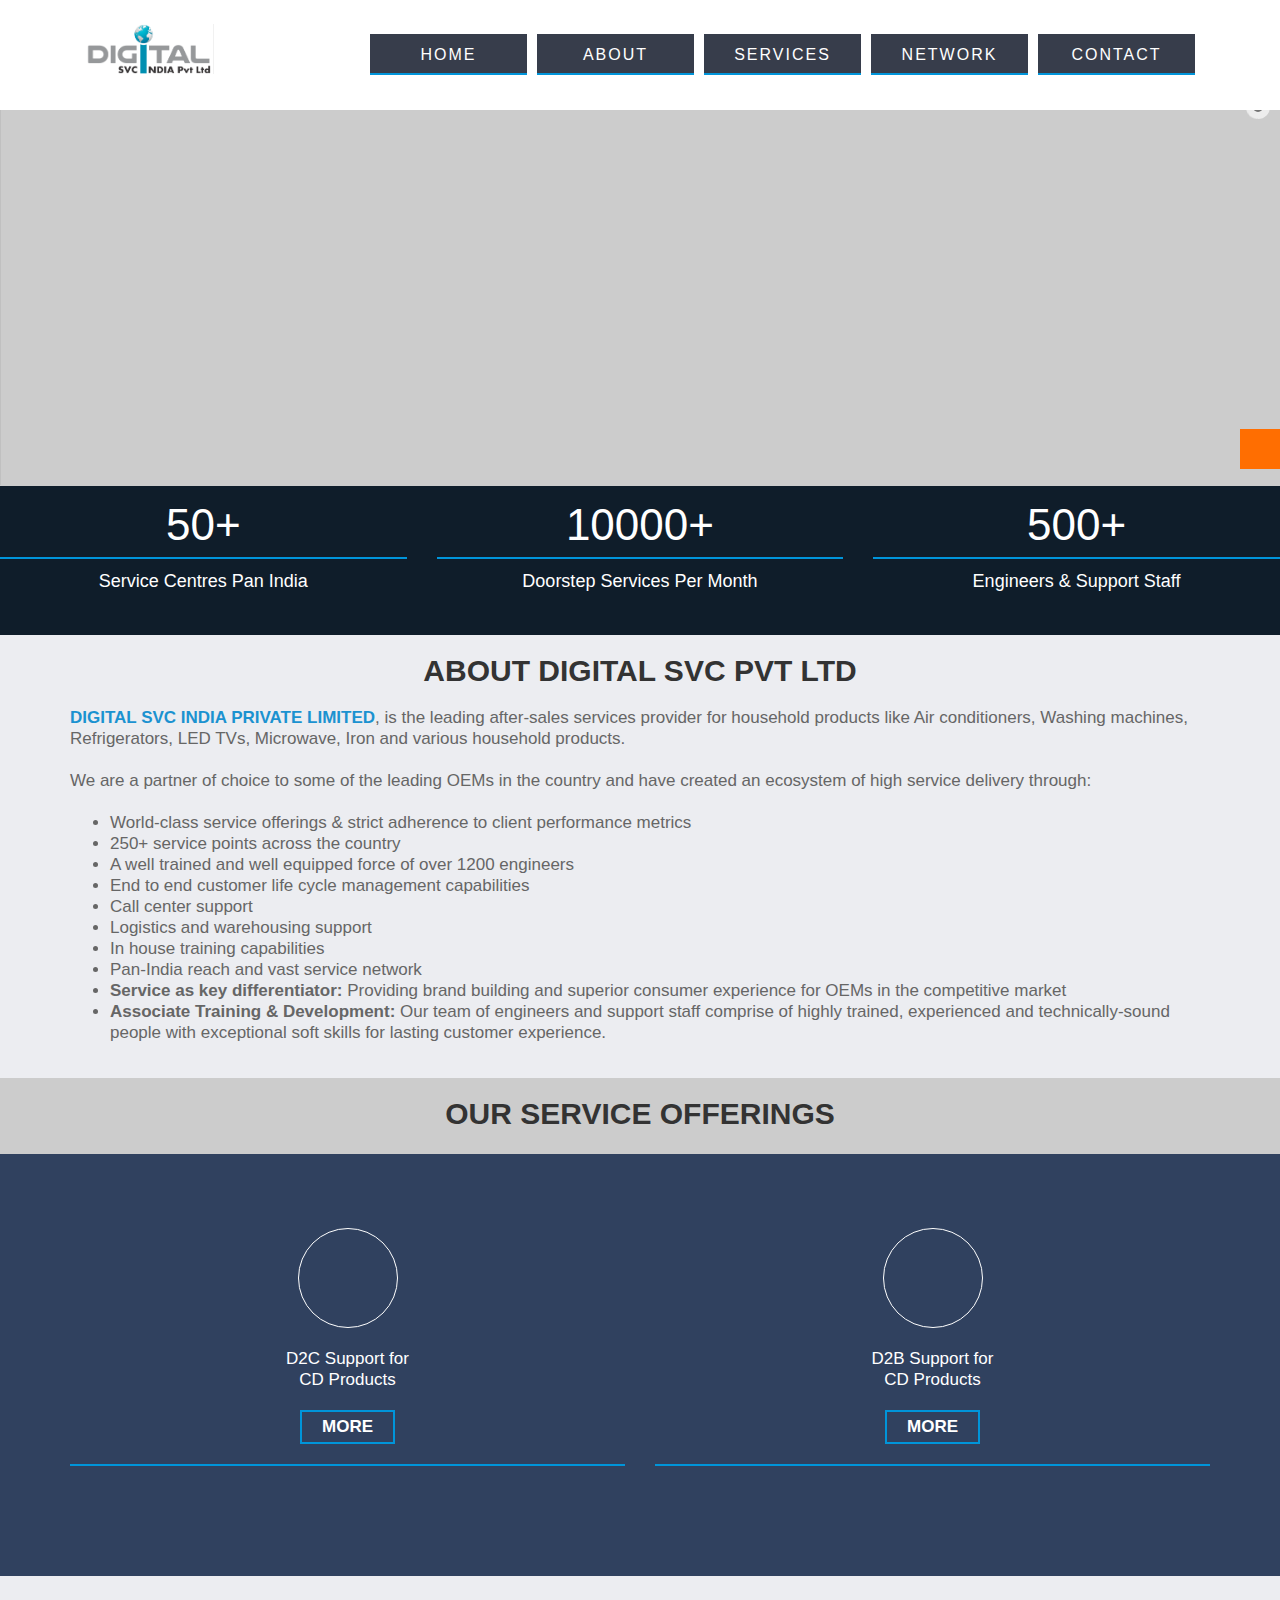
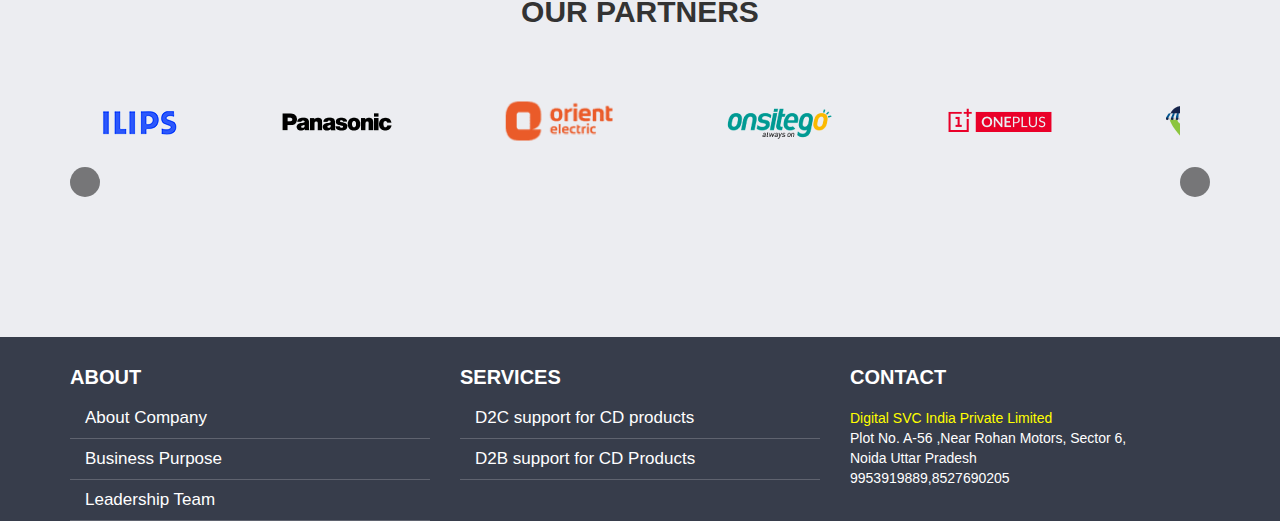
==== commit 0c670d8a: "author and ceo section added by nitish" ====
--- a/index.html
+++ b/index.html
@@ -18,7 +18,7 @@
     crossorigin="anonymous" referrerpolicy="no-referrer" />
   <!-- Favicons -->
   <link rel="icon" href="https://www.digicare.com/wp-content/uploads/2018/06/favicon.png" type="image/x-icon">
-  <title>Best Electronic Service Solutions in India-Digicare Services</title>
+  <title>DIGITAL SVC INDIA PRIVATE LIMITED</title>
 
   <!-- All in One SEO 4.2.6.1 - aioseo.com -->
   <meta name="robots" content="max-snippet:-1, max-image-preview:large, max-video-preview:-1">
@@ -3416,7 +3416,8 @@
 
     .vc_custom_1530186423018 {
       margin-top: -50px !important;
-      background-image: url(https://www.digicare.com/wp-content/uploads/2018/06/servicebgimage-1.jpg?id=1751) !important;
+      background-color: #26477e;
+      /* background-image: url(https://www.digicare.com/wp-content/uploads/2018/06/servicebgimage-1.jpg?id=1751) !important; */
       background-position: center !important;
       background-repeat: no-repeat !important;
       background-size: cover !important;
@@ -3490,7 +3491,7 @@
                     <li id="menu-item-1671"
                       class="menu-item menu-item-type-custom menu-item-object-custom menu-item-has-children menu-item-1671 has">
                       <a title="About" href="about/index.html">About <!--<span class="caret"></span>--></a>
-                      <ul role="menu">
+                      <!-- <ul role="menu">
                         <li id="menu-item-2035"
                           class="menu-item menu-item-type-post_type menu-item-object-page menu-item-2035"><a
                             title="About Quess Corp" href="about/index.html">About Quess
@@ -3509,14 +3510,14 @@
                         <li id="menu-item-2289"
                           class="menu-item menu-item-type-custom menu-item-object-custom menu-item-2289"><a title="CSR"
                             target="_blank" href="#">CSR</a></li>
-                      </ul>
-                      <i class="fa fa-angle-right"></i>
+                      </ul> -->
+                      <!-- <i class="fa fa-angle-right"></i> -->
                     </li>
                     <li id="menu-item-1675"
                       class="menu-item menu-item-type-custom menu-item-object-custom menu-item-has-children menu-item-1675 has">
                       <a title="Services" href="services/index.html">Services
                         <!--<span class="caret"></span>--></a>
-                      <ul role="menu">
+                      <!-- <ul role="menu">
                         <li id="menu-item-1990"
                           class="menu-item menu-item-type-post_type menu-item-object-page menu-item-1990"><a
                             title="Break-fix support for Telecom &amp; IT products" href="services/index.html">Break-fix
@@ -3530,19 +3531,19 @@
                           class="menu-item menu-item-type-post_type menu-item-object-page menu-item-1992"><a
                             title="AMC Services" href="#">AMC Services</a></li>
                       </ul>
-                      <i class="fa fa-angle-right"></i>
+                      <i class="fa fa-angle-right"></i> -->
                     </li>
                     <li id="menu-item-1993"
                       class="menu-item menu-item-type-post_type menu-item-object-page menu-item-has-children menu-item-1993 has">
                       <a title="Our Network" href="#"> Network
                         <!--<span class="caret"></span>--></a>
-                      <ul role="menu">
+                      <!-- <ul role="menu">
                         <li id="menu-item-2184"
                           class="menu-item menu-item-type-post_type menu-item-object-page menu-item-2184"><a
                             title="Apple Service Centers" href="#">Apple
                             Service Centers</a></li>
                       </ul>
-                      <i class="fa fa-angle-right"></i>
+                      <i class="fa fa-angle-right"></i> -->
                     </li>
                     <li id="menu-item-1994"
                       class="menu-item menu-item-type-post_type menu-item-object-page menu-item-1994"><a title="Contact"
@@ -3680,18 +3681,18 @@
                       <div class="ls-curtiles" style="overflow: hidden;">
                         <div class="ls-lt-tile" style="width: 1903px; height: 400px; overflow: hidden;">
                           <div class="ls-curtile"><img
-                              src="./Best Electronic Service Solutions in India-Digicare Services_files/digicare-home-page.jpg"
-                              style="width: 1903px; height: 792.421px; margin-left: 0px; margin-top: -196.211px;"></div>
+                               src="https://www.servicecentreagra.com/images/repairservice.webp"
+                              style="width: 1903px; height: 760px; margin-left: 0px; margin-top: -196.211px;"></div>
                         </div>
                       </div>
-                      <div class="ls-nexttiles">
+                      <!-- <div class="ls-nexttiles">
                         <div class="ls-lt-tile" style="width: 1903px; height: 400px; overflow: hidden;">
                           <div class="ls-nexttile"
                             style="top: 0px; left: 0px; opacity: 1; transform: matrix(1, 0, 0, 1, 0, 0);"><img
                               src="./Best Electronic Service Solutions in India-Digicare Services_files/slide2.jpg"
                               style="width: 1903px; height: 792.421px; margin-left: 0px; margin-top: -196.211px;"></div>
                         </div>
-                      </div>
+                      </div> -->
                     </div>
                     <div class="ls-slide ls-slide-1" data-ls="slidedelay:6000; transition2d: all;"
                       style="width: 0px; height: 400px; visibility: visible; display: none; inset: 0px auto auto 0px;">
@@ -3705,12 +3706,12 @@
                       <div class="ls-l"
                         style="top: 3px; left: 425.5px; white-space: nowrap; width: auto; height: auto; font-size: 17px; padding: 0px; border-width: 0px; margin-left: 0px; margin-top: 0px; transform-origin: 50% 50% 0px; transform: matrix3d(1, 0, 0, 0, 0, 1, 0, 0, 0, 0, 1, 0, -80, 0, 0, 1); opacity: 1; visibility: hidden; filter: none;"
                         data-ls="offsetxin:10;offsetyin:100;durationin:4000;delayin:1000;">
-                        <div style="color:#ffffff;background-color: #00000070;font-size: 30px;margin-top: 20px;
+                        <div style="color:#ffffff;background-color: #000000b6;font-size: 30px;margin-top: 20px;
 padding: 15px;margin-left: -40px;">From end-to-end service support to customer- relationship management,<br> we are the
                           trusted partners for all after-sales requirements</div>
                       </div>
                     </div>
-                    <div class="ls-slide ls-slide-2 ls-active" data-ls=" transition2d: all;"
+                    <!-- <div class="ls-slide ls-slide-2 ls-active" data-ls=" transition2d: all;"
                       style="width: 1903px; height: 400px; inset: 0px 0px auto auto; visibility: visible; display: none;">
                       <img src="./Best Electronic Service Solutions in India-Digicare Services_files/slide2.jpg"
                         class="ls-bg ls-preloaded" alt="Digicare After Sale Services"
@@ -3726,7 +3727,7 @@
                           <br>chain and optimizing costs
                         </div>
                       </div>
-                    </div>
+                    </div> -->
                     <div class="ls-circle-timer" style="display: block;">
                       <div class="ls-ct-left">
                         <div class="ls-ct-rotate"
@@ -3875,7 +3876,7 @@
 
                   </div>
                 </div>
-                <div class="vc_row wpb_row vc_inner vc_row-fluid">
+                <!-- <div class="vc_row wpb_row vc_inner vc_row-fluid">
                   <div class="wpb_column vc_column_container vc_col-sm-3">
                     <div class="vc_column-inner">
                       <div class="wpb_wrapper">
@@ -3939,7 +3940,7 @@
                       </div>
                     </div>
                   </div>
-                </div>
+                </div> -->
               </div>
             </div>
           </div>
@@ -3995,7 +3996,7 @@
                   <span class="icon" style="color: #ffffff;"><i class="fa fa-users"></i></span>
                   <div class="inner">
                     <p style="color: #ffffff;"></p>
-                    <p style="font-family: &#39;Archivo Black&#39;, sans-serif;">D2C Support for <br>CE/CD Products</p>
+                    <p style="font-family: &#39;Archivo Black&#39;, sans-serif;">D2C Support for <br>CD Products</p>
                     <p></p>
                     <p class="b"><a href="#" class="biss-btn biss-btn-border-primary">MORE</a></p>
                   </div>
@@ -4063,7 +4064,7 @@
                               aria-hidden="true" tabindex="-1" style="width: 206px;">
                               <div class="wpls-fix-box">
                                 <img class="wp-post-image"
-                                  src="./Best Electronic Service Solutions in India-Digicare Services_files/philips.png"
+                                  src="https://zeevector.com/wp-content/uploads/Philips-Logo-PNG-Transparent.png"
                                   title="philips" alt="">
                               </div>
                             </div>
@@ -4373,11 +4374,12 @@
                       Telecom &amp; IT products</a></li> -->
                   <li id="menu-item-1998"
                     class="menu-item menu-item-type-post_type menu-item-object-page menu-item-1998"><a href="#">D2C
-                      support for CE/CD products</a>
+                      support for CD products</a>
                   </li>
                   <li id="menu-item-1999"
-                    class="menu-item menu-item-type-post_type menu-item-object-page menu-item-1999"><a href="#">AMC
-                      Services</a></li>
+                    class="menu-item menu-item-type-post_type menu-item-object-page menu-item-1999"><a href="#">D2B support for
+                      CD Products
+                    </a></li>
                 </ul>
               </div>
             </div>
@@ -4433,22 +4435,22 @@
 
 
 
-        <div class="col-md-6">
+        <!-- <div class="col-md-6">
           <div class="copyrights">
             <!--<p></p>-->
 
-            <p>© Copyright 2023 by Digital. All Rights Reserved.</p>
+            <!-- <p>© Copyright 2023 by Digital. All Rights Reserved.</p>
           </div>
-        </div>
-        <div class="col-md-6">
+        </div> -->
+        <!-- <div class="col-md-6">
           <div class="copyrights">
             <!--<p></p>-->
 
-            <p>
+            <!-- <p>
               <a href="#" target="_self" style="color:white;">Privacy Policy</a>
             </p>
-          </div>
-        </div>
+          </div> -->
+        <!-- </div> --> 
       </div>
     </div>
   </footer>
